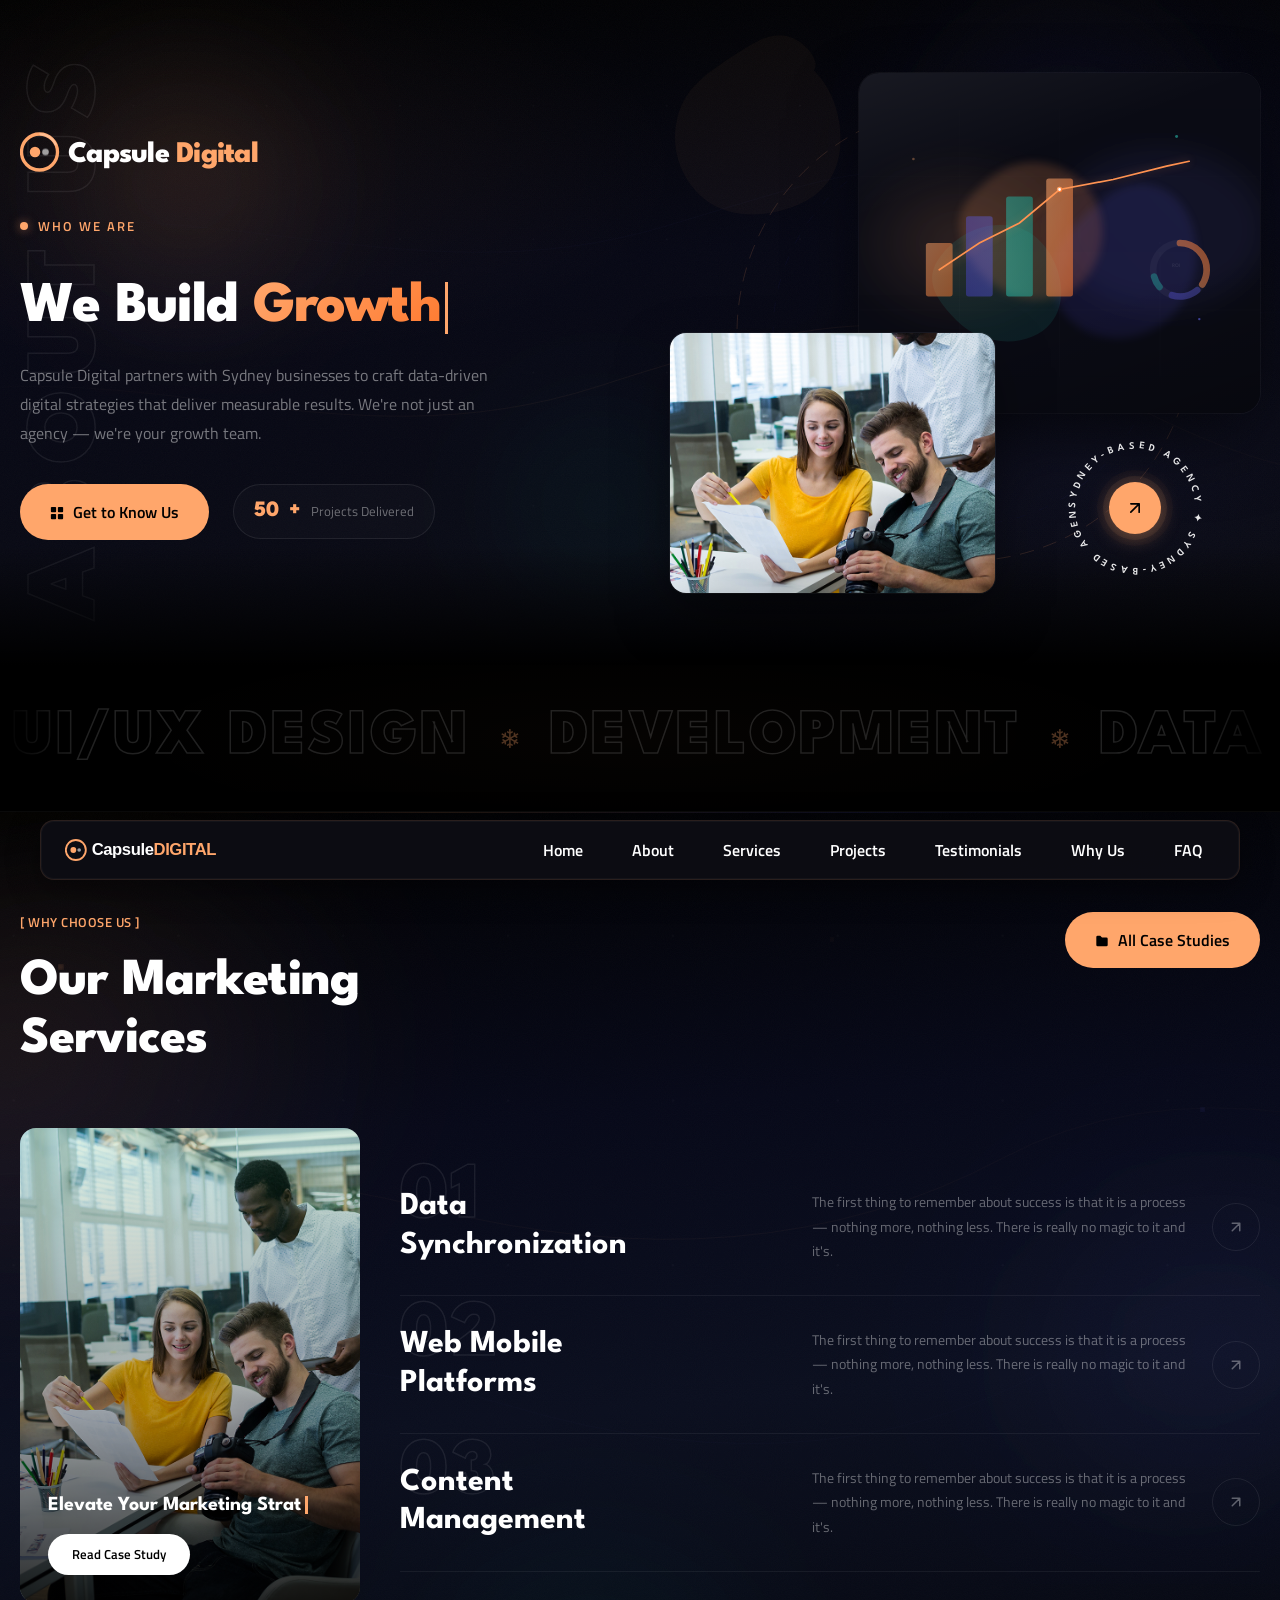
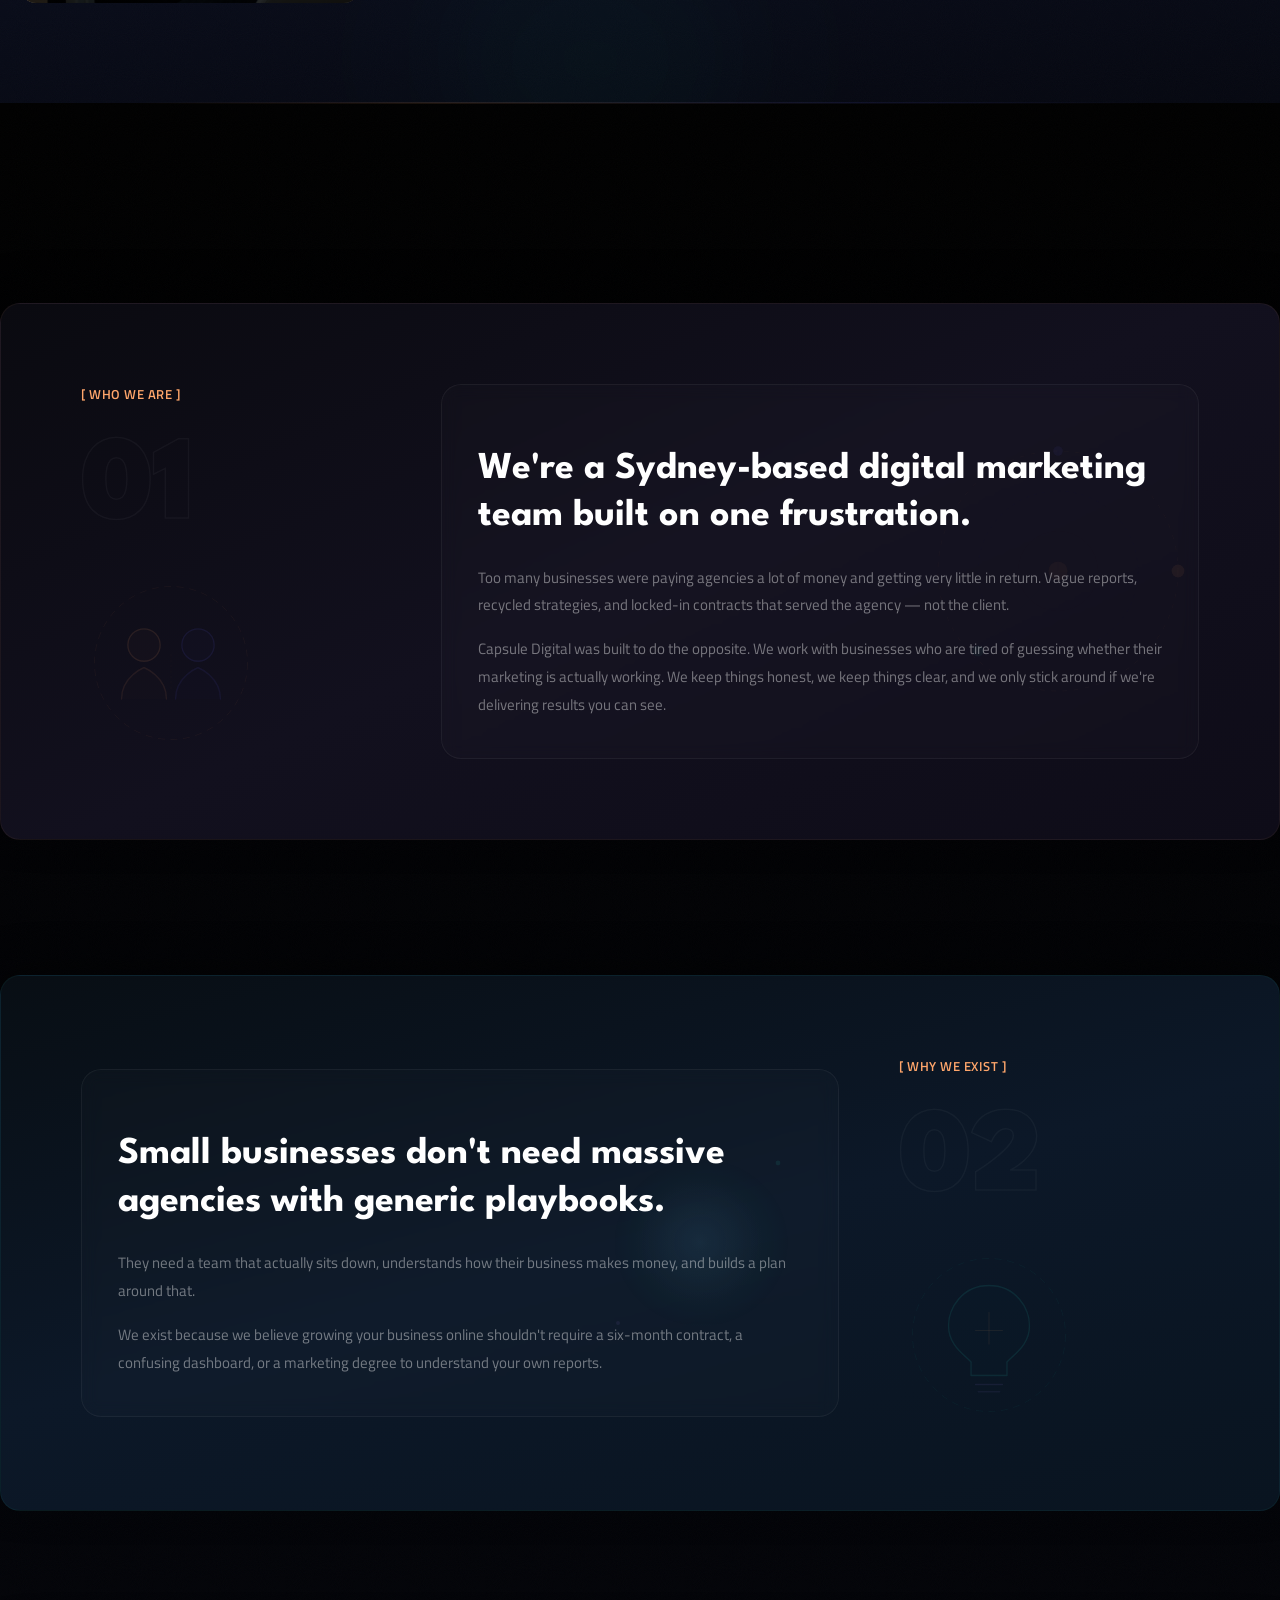
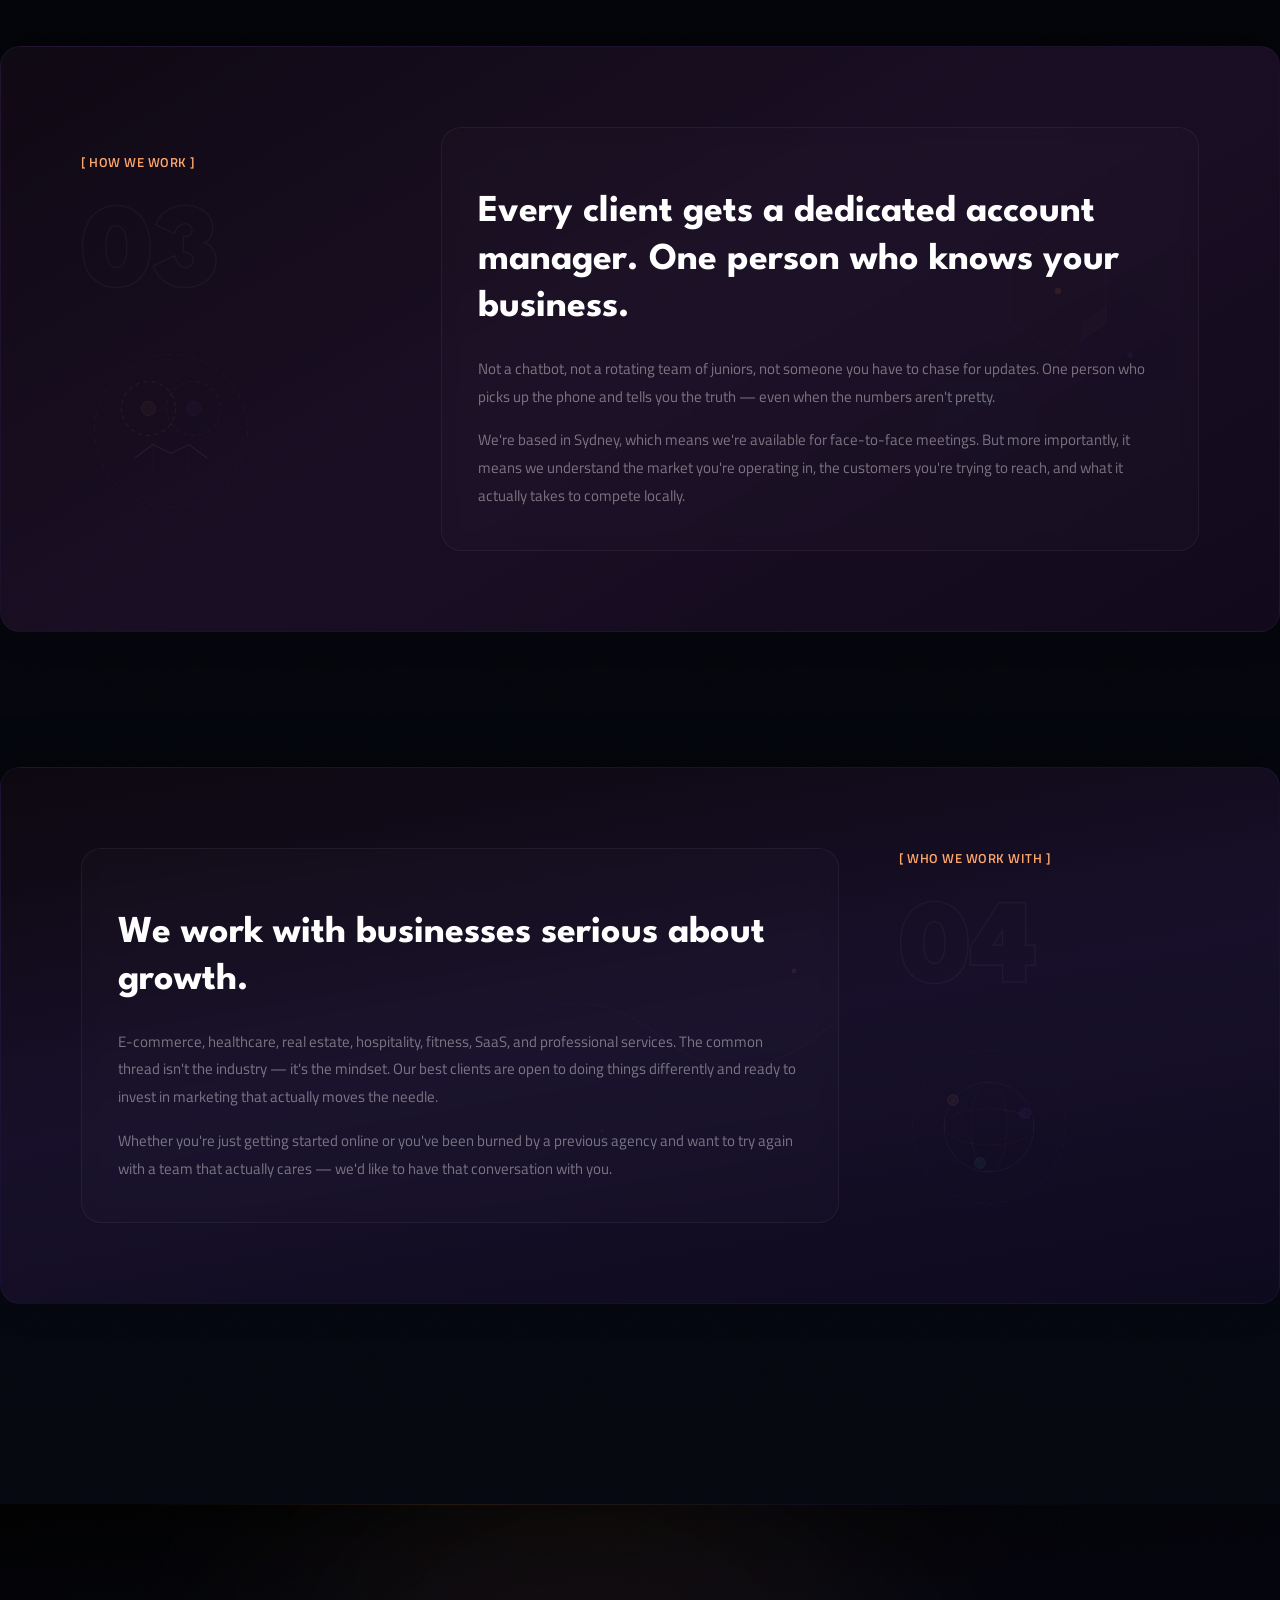
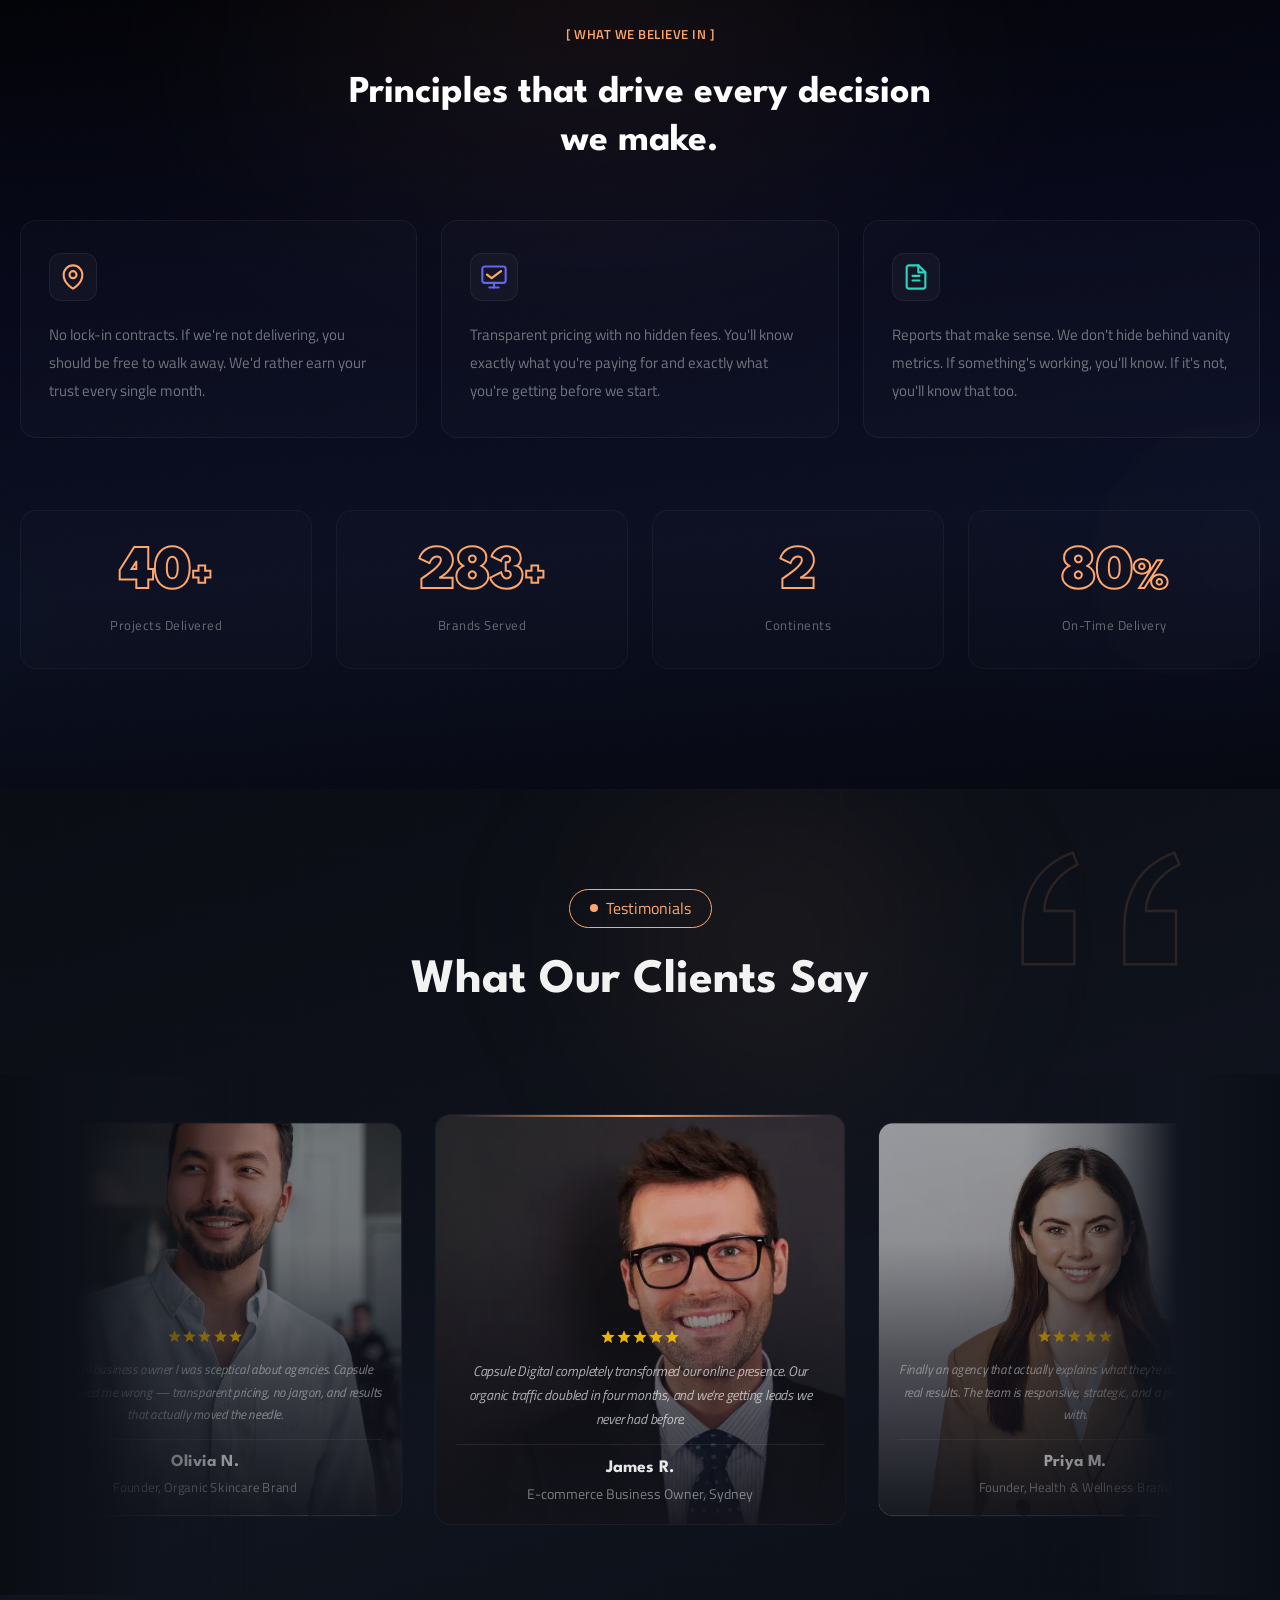
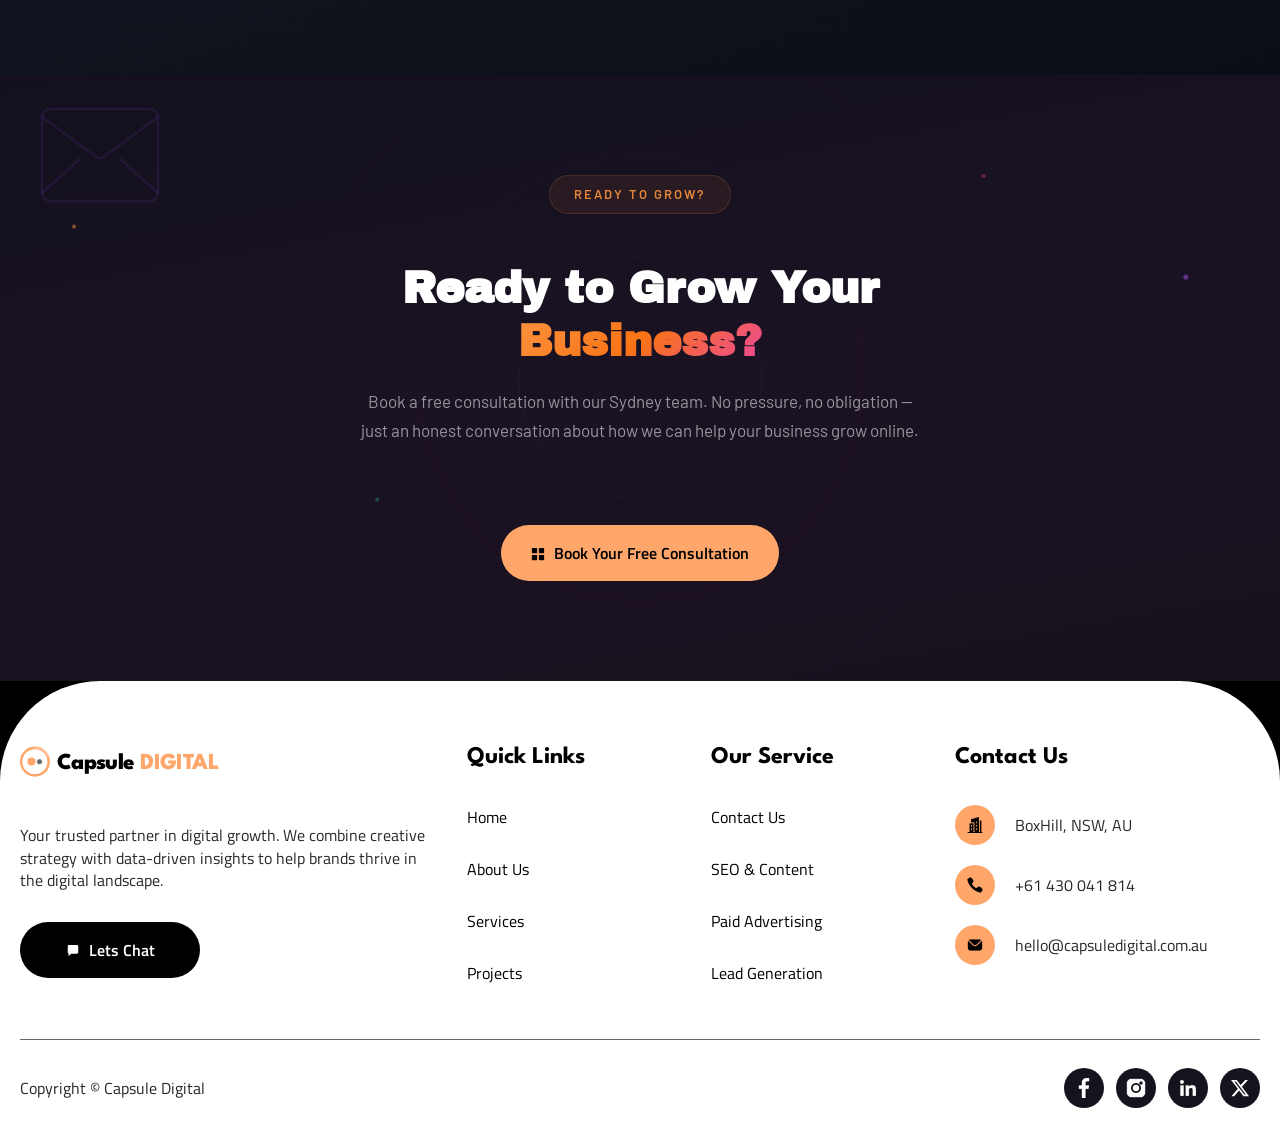
==== aboutus.html @ 7f7d36b1 "Add About Us, How It Works pages with styles, images, and content New pages for the Capsule Digital " ====
<!doctype html>
<html
  data-wf-page="67bad91522bc0ef5852a912e"
  data-wf-site="67bad91522bc0ef5852a9133"
  lang="en"
>
  <head>
    <meta charset="utf-8" />
    <title>
      About Us | Capsule Digital — Sydney's Digital Marketing Agency
    </title>
    <meta
      name="description"
      content="Learn about Capsule Digital — a Sydney-based digital marketing agency helping businesses grow through data-driven strategies, SEO, and creative campaigns."
    />
    <meta
      name="keywords"
      content="digital marketing agency Sydney, SEO services, social media marketing, about us"
    />
    <meta content="width=device-width, initial-scale=1" name="viewport" />
    <meta property="og:title" content="About Us | Capsule Digital" />
    <meta
      property="og:description"
      content="Capsule Digital is a Sydney-based digital marketing agency offering SEO, social media marketing, Google Ads, content creation & business growth consulting."
    />
    <meta
      property="og:url"
      content="https://capsuleweb.vercel.app/aboutus.html"
    />
    <meta property="og:site_name" content="Capsule Digital" />
    <meta property="og:type" content="website" />
    <meta
      property="og:image"
      content="https://capsuleweb.vercel.app/assets/img/og-image.png"
    />
    <link href="assets/css/webflow.min.css" rel="stylesheet" type="text/css" />
    <link href="https://fonts.googleapis.com" rel="preconnect" />
    <link
      href="https://fonts.gstatic.com"
      rel="preconnect"
      crossorigin="anonymous"
    />
    <script src="assets/js/webfont.js" type="text/javascript"></script>
    <script type="text/javascript">
      WebFont.load({
        google: {
          families: [
            "Material Icons:regular",
            "Barlow:300,regular,500,600,700,800,900",
            "Titillium Web:300,regular,600,700,900",
            "League Spartan:200,300,regular,500,600,700,800,900",
            "Archivo Black:regular",
          ],
        },
      });
    </script>
    <script type="text/javascript">
      !(function (o, c) {
        var n = c.documentElement,
          t = " w-mod-";
        ((n.className += t + "js"),
          "ontouchstart" in o || (o.DocumentTouch && c instanceof DocumentTouch)
            ? (n.className += t + "touch")
            : void 0);
      })(window, document);
    </script>
    <link
      href="assets/img/favicon.svg"
      rel="shortcut icon"
      type="image/x-icon"
    />
    <link rel="stylesheet" href="assets/css/swiper-bundle.min.css" />
    <link rel="stylesheet" href="assets/css/fancybox.css" />
    <link rel="stylesheet" href="assets/css/style.css" />
    <link rel="stylesheet" href="assets/css/about-style.css" />
  </head>

  <body class="main-body">
    <!-- ========== PAGE PRELOADER ========== -->
    <div id="page-preloader">
      <div class="preloader-inner">
        <svg
          class="preloader-logo"
          viewBox="0 0 158 36"
          fill="none"
          xmlns="http://www.w3.org/2000/svg"
        >
          <defs>
            <linearGradient id="pl-grad" x1="1" y1="6" x2="25" y2="30">
              <stop offset="0%" stop-color="#ffa66b" />
              <stop offset="100%" stop-color="#ff7a30" />
            </linearGradient>
          </defs>
          <rect
            class="pl-capsule"
            x="1"
            y="6"
            width="24"
            height="24"
            rx="12"
            fill="none"
            stroke="url(#pl-grad)"
            stroke-width="2.2"
          />
          <rect
            class="pl-orbit"
            x="1"
            y="6"
            width="24"
            height="24"
            rx="12"
            fill="none"
            stroke="white"
            stroke-width="1.5"
          />
          <circle
            class="pl-dot pl-dot1"
            cx="10"
            cy="18"
            r="3.5"
            fill="#ffa66b"
          />
          <circle class="pl-dot pl-dot2" cx="17" cy="18" r="2.2" fill="white" />
          <text
            class="pl-text-stroke"
            x="32"
            y="24.5"
            font-family="'League Spartan','Arial Black',sans-serif"
            font-weight="800"
            font-size="20"
            letter-spacing="-0.5"
            fill="none"
            stroke-width="0.6"
          >
            <tspan stroke="rgba(255,255,255,0.5)">Capsule</tspan>
            <tspan stroke="rgba(255,166,107,0.5)">Digital</tspan>
          </text>
          <text
            class="pl-text-fill"
            x="32"
            y="24.5"
            font-family="'League Spartan','Arial Black',sans-serif"
            font-weight="800"
            font-size="20"
            letter-spacing="-0.5"
          >
            <tspan fill="white">Capsule</tspan>
            <tspan fill="#ffa66b">Digital</tspan>
          </text>
        </svg>
      </div>
    </div>

    <!-- ═══ ABOUT HERO CUSTOM CURSOR ═══ -->
    <div id="ah-cursor" class="ah-cursor">
      <div class="ah-cursor-ring"></div>
      <div class="ah-cursor-dot"></div>
      <div class="ah-cursor-glow"></div>
    </div>

    <div class="site-wrapper">
      <!-- ========== ABOUT HERO SECTION ========== -->
      <section class="ah-hero">
        <!-- Animated SVG Background -->
        <svg
          class="ah-bg-svg"
          viewBox="0 0 1920 1080"
          preserveAspectRatio="xMidYMid slice"
          xmlns="http://www.w3.org/2000/svg"
          aria-hidden="true"
        >
          <defs>
            <radialGradient id="ah-orb1" cx="50%" cy="50%" r="50%">
              <stop offset="0%" stop-color="#ffa66b" stop-opacity="0.12" />
              <stop offset="100%" stop-color="#ffa66b" stop-opacity="0" />
            </radialGradient>
            <radialGradient id="ah-orb2" cx="50%" cy="50%" r="50%">
              <stop offset="0%" stop-color="#6366f1" stop-opacity="0.08" />
              <stop offset="100%" stop-color="#6366f1" stop-opacity="0" />
            </radialGradient>
            <radialGradient id="ah-orb3" cx="50%" cy="50%" r="50%">
              <stop offset="0%" stop-color="#2dd4bf" stop-opacity="0.06" />
              <stop offset="100%" stop-color="#2dd4bf" stop-opacity="0" />
            </radialGradient>
            <linearGradient id="ah-wave-g1" x1="0%" y1="0%" x2="100%" y2="0%">
              <stop offset="0%" stop-color="#ffa66b" stop-opacity="0" />
              <stop offset="50%" stop-color="#ffa66b" stop-opacity="0.06" />
              <stop offset="100%" stop-color="#ffa66b" stop-opacity="0" />
            </linearGradient>
            <linearGradient id="ah-wave-g2" x1="0%" y1="0%" x2="100%" y2="0%">
              <stop offset="0%" stop-color="#6366f1" stop-opacity="0" />
              <stop offset="50%" stop-color="#6366f1" stop-opacity="0.04" />
              <stop offset="100%" stop-color="#6366f1" stop-opacity="0" />
            </linearGradient>
            <filter id="ah-blur">
              <feGaussianBlur in="SourceGraphic" stdDeviation="80" />
            </filter>
          </defs>
          <!-- Floating orbs -->
          <circle
            class="ah-orb ah-orb--1"
            cx="280"
            cy="320"
            r="260"
            fill="url(#ah-orb1)"
            filter="url(#ah-blur)"
          />
          <circle
            class="ah-orb ah-orb--2"
            cx="1600"
            cy="250"
            r="300"
            fill="url(#ah-orb2)"
            filter="url(#ah-blur)"
          />
          <circle
            class="ah-orb ah-orb--3"
            cx="900"
            cy="800"
            r="220"
            fill="url(#ah-orb3)"
            filter="url(#ah-blur)"
          />
          <!-- Flowing waves -->
          <path
            class="ah-wave ah-wave--1"
            d="M-200 650 C200 550,500 750,900 620 S1400 500,1700 650 S2100 780,2400 600"
            fill="none"
            stroke="url(#ah-wave-g1)"
            stroke-width="1.5"
          />
          <path
            class="ah-wave ah-wave--2"
            d="M-200 400 C300 300,600 500,1000 380 S1300 280,1600 420 S1900 530,2400 380"
            fill="none"
            stroke="url(#ah-wave-g2)"
            stroke-width="1"
          />
          <!-- Grid dots -->
          <g class="ah-grid-dots" opacity="0.025">
            <circle cx="200" cy="200" r="1.5" fill="#fff" />
            <circle cx="400" cy="200" r="1.5" fill="#fff" />
            <circle cx="600" cy="200" r="1.5" fill="#fff" />
            <circle cx="800" cy="200" r="1.5" fill="#fff" />
            <circle cx="1000" cy="200" r="1.5" fill="#fff" />
            <circle cx="1200" cy="200" r="1.5" fill="#fff" />
            <circle cx="1400" cy="200" r="1.5" fill="#fff" />
            <circle cx="1600" cy="200" r="1.5" fill="#fff" />
            <circle cx="200" cy="400" r="1.5" fill="#fff" />
            <circle cx="400" cy="400" r="1.5" fill="#fff" />
            <circle cx="600" cy="400" r="1.5" fill="#fff" />
            <circle cx="800" cy="400" r="1.5" fill="#fff" />
            <circle cx="1000" cy="400" r="1.5" fill="#fff" />
            <circle cx="1200" cy="400" r="1.5" fill="#fff" />
            <circle cx="1400" cy="400" r="1.5" fill="#fff" />
            <circle cx="1600" cy="400" r="1.5" fill="#fff" />
            <circle cx="200" cy="600" r="1.5" fill="#fff" />
            <circle cx="400" cy="600" r="1.5" fill="#fff" />
            <circle cx="600" cy="600" r="1.5" fill="#fff" />
            <circle cx="800" cy="600" r="1.5" fill="#fff" />
            <circle cx="1000" cy="600" r="1.5" fill="#fff" />
            <circle cx="1200" cy="600" r="1.5" fill="#fff" />
            <circle cx="1400" cy="600" r="1.5" fill="#fff" />
            <circle cx="1600" cy="600" r="1.5" fill="#fff" />
            <circle cx="200" cy="800" r="1.5" fill="#fff" />
            <circle cx="400" cy="800" r="1.5" fill="#fff" />
            <circle cx="600" cy="800" r="1.5" fill="#fff" />
            <circle cx="800" cy="800" r="1.5" fill="#fff" />
            <circle cx="1000" cy="800" r="1.5" fill="#fff" />
            <circle cx="1200" cy="800" r="1.5" fill="#fff" />
            <circle cx="1400" cy="800" r="1.5" fill="#fff" />
            <circle cx="1600" cy="800" r="1.5" fill="#fff" />
          </g>
          <!-- Particle sparkles -->
          <circle
            class="ah-spark ah-spark--1"
            cx="350"
            cy="180"
            r="2"
            fill="#ffa66b"
            opacity="0"
          />
          <circle
            class="ah-spark ah-spark--2"
            cx="1550"
            cy="350"
            r="1.8"
            fill="#6366f1"
            opacity="0"
          />
          <circle
            class="ah-spark ah-spark--3"
            cx="750"
            cy="750"
            r="2.2"
            fill="#2dd4bf"
            opacity="0"
          />
          <circle
            class="ah-spark ah-spark--4"
            cx="1200"
            cy="150"
            r="1.5"
            fill="#ffa66b"
            opacity="0"
          />
          <circle
            class="ah-spark ah-spark--5"
            cx="480"
            cy="550"
            r="2"
            fill="#a78bfa"
            opacity="0"
          />
        </svg>

        <!-- Noise texture overlay -->
        <div class="ah-noise" aria-hidden="true"></div>

        <!-- Vertical stroke title -->
        <div class="ah-vertical-title" aria-hidden="true">About Us</div>

        <div class="container ah-container">
          <div class="ah-grid">
            <!-- Left: Content -->
            <div class="ah-content">
              <!-- Hero Logo Draw Animation -->
              <div class="inner-logo">
                <svg
                  viewBox="0 0 200 36"
                  fill="none"
                  xmlns="http://www.w3.org/2000/svg"
                >
                  <defs>
                    <linearGradient id="hl-grad" x1="1" y1="6" x2="25" y2="30">
                      <stop offset="0%" stop-color="#ffa66b" />
                      <stop offset="100%" stop-color="#ff7a30" />
                    </linearGradient>
                  </defs>
                  <!-- Icon: Capsule outline (stroke draw) -->
                  <rect
                    class="hl-capsule"
                    x="1"
                    y="6"
                    width="24"
                    height="24"
                    rx="12"
                    fill="none"
                    stroke="url(#hl-grad)"
                    stroke-width="2.2"
                  />
                  <!-- Icon: Orbiting shine (continuous loop) -->
                  <rect
                    class="hl-orbit"
                    x="1"
                    y="6"
                    width="24"
                    height="24"
                    rx="12"
                    fill="none"
                    stroke="white"
                    stroke-width="1.5"
                  />
                  <!-- Icon: Inner dots -->
                  <circle
                    class="hl-dot hl-dot1"
                    cx="10"
                    cy="18"
                    r="3.5"
                    fill="#ffa66b"
                  />
                  <circle
                    class="hl-dot hl-dot2"
                    cx="17"
                    cy="18"
                    r="2.2"
                    fill="white"
                  />
                  <!-- Text: Stroke draw layer -->
                  <text
                    class="hl-text-stroke"
                    x="32"
                    y="24.5"
                    font-family="'League Spartan', 'Arial Black', sans-serif"
                    font-weight="800"
                    font-size="20"
                    letter-spacing="-0.5"
                    fill="none"
                    stroke-width="0.6"
                  >
                    <tspan stroke="rgba(255,255,255,0.5)">Capsule</tspan>
                    <tspan stroke="rgba(255,166,107,0.5)">Digital</tspan>
                  </text>
                  <!-- Text: Fill layer (appears after stroke draws) -->
                  <text
                    class="hl-text-fill"
                    x="32"
                    y="24.5"
                    font-family="'League Spartan', 'Arial Black', sans-serif"
                    font-weight="800"
                    font-size="20"
                    letter-spacing="-0.5"
                  >
                    <tspan fill="white">Capsule</tspan>
                    <tspan fill="#ffa66b">Digital</tspan>
                  </text>
                </svg>
              </div>
              <!-- Label -->
              <div class="ah-label" data-w-id="ah-label">
                <div class="ah-label-dot"></div>
                <span>Who We Are</span>
              </div>
              <!-- Headline -->
              <h1
                class="ah-headline"
                data-w-id="ah-headline"
                id="ah-typewriter"
              ></h1>
              <!-- Description -->
              <p class="ah-desc" data-w-id="ah-desc">
                Capsule Digital partners with Sydney businesses to craft
                data-driven digital strategies that deliver measurable results.
                We're not just an agency — we're your growth team.
              </p>
              <!-- CTA -->
              <div class="ah-cta-row" data-w-id="ah-cta">
                <a
                  href="https://calendly.com/capsuledigitalau"
                  class="primary-button w-inline-block heroBtn"
                >
                  <div class="button-text-wrapper-26px">
                    <div class="default-text">
                      <svg
                        class="btn-icon"
                        viewBox="0 0 16 16"
                        fill="currentColor"
                      >
                        <rect x="1" y="1" width="6" height="6" rx="1" />
                        <rect x="9" y="1" width="6" height="6" rx="1" />
                        <rect x="1" y="9" width="6" height="6" rx="1" />
                        <rect x="9" y="9" width="6" height="6" rx="1" />
                      </svg>
                      Get to Know Us
                    </div>
                    <div class="default-text">
                      <svg
                        class="btn-icon"
                        viewBox="0 0 16 16"
                        fill="currentColor"
                      >
                        <rect x="1" y="1" width="6" height="6" rx="1" />
                        <rect x="9" y="1" width="6" height="6" rx="1" />
                        <rect x="1" y="9" width="6" height="6" rx="1" />
                        <rect x="9" y="9" width="6" height="6" rx="1" />
                      </svg>
                      Get to Know Us
                    </div>
                  </div>
                  <div class="hover-color"></div>
                  <div class="circle-position">
                    <div class="_15px-circle"></div>
                  </div>
                  <div class="circle-position">
                    <div class="_15px-circle"></div>
                  </div>
                </a>
                <!-- Stats pill -->
                <div class="ah-stat-pill" data-w-id="ah-pill">
                  <span class="ah-stat-num counter-num" data-target="50">0</span
                  ><span class="ah-stat-num">+</span>
                  <span class="ah-stat-text">Projects Delivered</span>
                </div>
              </div>
            </div>

            <!-- Right: Image Composition -->
            <div class="ah-images" data-w-id="ah-images">
              <!-- SVG decorative ring -->
              <svg
                class="ah-deco-ring"
                viewBox="0 0 400 400"
                fill="none"
                xmlns="http://www.w3.org/2000/svg"
                aria-hidden="true"
              >
                <circle
                  class="ah-ring-stroke"
                  cx="200"
                  cy="200"
                  r="190"
                  stroke="#ffa66b"
                  stroke-width="0.8"
                  stroke-dasharray="12 8"
                  opacity="0.15"
                />
                <circle
                  class="ah-ring-stroke-2"
                  cx="200"
                  cy="200"
                  r="160"
                  stroke="#6366f1"
                  stroke-width="0.5"
                  stroke-dasharray="8 12"
                  opacity="0.08"
                />
              </svg>
              <!-- Primary image (large, front) -->
              <div class="ah-img-primary">
                <svg
                  class="ah-anim-svg"
                  viewBox="0 0 600 400"
                  xmlns="http://www.w3.org/2000/svg"
                  aria-label="Capsule Digital — animated visual"
                >
                  <defs>
                    <linearGradient
                      id="ah-ag1"
                      x1="0%"
                      y1="0%"
                      x2="100%"
                      y2="100%"
                    >
                      <stop offset="0%" stop-color="#ffa66b" />
                      <stop offset="100%" stop-color="#ff7a30" />
                    </linearGradient>
                    <linearGradient
                      id="ah-ag2"
                      x1="100%"
                      y1="0%"
                      x2="0%"
                      y2="100%"
                    >
                      <stop offset="0%" stop-color="#6366f1" />
                      <stop offset="100%" stop-color="#4f46e5" />
                    </linearGradient>
                    <linearGradient
                      id="ah-ag3"
                      x1="0%"
                      y1="100%"
                      x2="100%"
                      y2="0%"
                    >
                      <stop offset="0%" stop-color="#2dd4bf" />
                      <stop offset="100%" stop-color="#14b8a6" />
                    </linearGradient>
                    <linearGradient
                      id="ah-ag4"
                      x1="50%"
                      y1="0%"
                      x2="50%"
                      y2="100%"
                    >
                      <stop offset="0%" stop-color="#a78bfa" />
                      <stop offset="100%" stop-color="#7c3aed" />
                    </linearGradient>
                    <radialGradient id="ah-rg1" cx="50%" cy="50%" r="50%">
                      <stop
                        offset="0%"
                        stop-color="#ffa66b"
                        stop-opacity="0.15"
                      />
                      <stop
                        offset="100%"
                        stop-color="#ffa66b"
                        stop-opacity="0"
                      />
                    </radialGradient>
                    <filter id="ah-svg-blur">
                      <feGaussianBlur in="SourceGraphic" stdDeviation="20" />
                    </filter>
                    <filter id="ah-svg-blur-sm">
                      <feGaussianBlur in="SourceGraphic" stdDeviation="6" />
                    </filter>
                  </defs>
                  <!-- Dark background -->
                  <rect width="600" height="400" fill="#0a0b14" rx="4" />
                  <!-- Ambient glow blobs -->
                  <ellipse
                    class="ah-anim-glow1"
                    cx="150"
                    cy="200"
                    rx="180"
                    ry="140"
                    fill="url(#ah-rg1)"
                    filter="url(#ah-svg-blur)"
                  />
                  <ellipse
                    class="ah-anim-glow2"
                    cx="450"
                    cy="180"
                    rx="160"
                    ry="120"
                    fill="rgba(99,102,241,0.08)"
                    filter="url(#ah-svg-blur)"
                  />
                  <!-- Morphing blob 1 — orange -->
                  <path
                    class="ah-anim-blob1"
                    fill="url(#ah-ag1)"
                    opacity="0.18"
                    filter="url(#ah-svg-blur-sm)"
                  >
                    <animate
                      attributeName="d"
                      dur="10s"
                      repeatCount="indefinite"
                      values="
                      M180,120 C220,80 300,60 340,110 C380,160 370,240 320,270 C270,300 200,280 170,230 C140,180 140,160 180,120Z;
                      M200,100 C250,60 320,80 350,130 C380,180 360,260 300,280 C240,300 180,260 160,210 C140,160 150,140 200,100Z;
                      M190,130 C230,90 310,70 350,120 C390,170 380,250 330,280 C280,310 210,290 175,240 C140,190 150,170 190,130Z;
                      M180,120 C220,80 300,60 340,110 C380,160 370,240 320,270 C270,300 200,280 170,230 C140,180 140,160 180,120Z
                    "
                    />
                  </path>
                  <!-- Morphing blob 2 — indigo -->
                  <path
                    class="ah-anim-blob2"
                    fill="url(#ah-ag2)"
                    opacity="0.12"
                    filter="url(#ah-svg-blur-sm)"
                  >
                    <animate
                      attributeName="d"
                      dur="12s"
                      repeatCount="indefinite"
                      values="
                      M350,150 C400,100 470,120 490,180 C510,240 480,310 430,330 C380,350 320,320 300,270 C280,220 300,200 350,150Z;
                      M370,130 C420,90 480,110 500,170 C520,230 500,300 440,330 C380,360 310,340 290,280 C270,220 320,170 370,130Z;
                      M360,160 C410,110 475,130 495,190 C515,250 490,320 435,340 C380,360 325,330 305,275 C285,220 310,210 360,160Z;
                      M350,150 C400,100 470,120 490,180 C510,240 480,310 430,330 C380,350 320,320 300,270 C280,220 300,200 350,150Z
                    "
                    />
                  </path>
                  <!-- Morphing blob 3 — teal -->
                  <path class="ah-anim-blob3" fill="url(#ah-ag3)" opacity="0.1">
                    <animate
                      attributeName="d"
                      dur="14s"
                      repeatCount="indefinite"
                      values="
                      M120,220 C160,180 220,170 260,200 C300,230 310,290 280,320 C250,350 180,350 140,310 C100,270 80,260 120,220Z;
                      M140,200 C180,160 240,160 270,190 C300,220 320,280 290,320 C260,360 190,360 150,320 C110,280 100,240 140,200Z;
                      M130,230 C170,190 230,175 265,205 C300,235 315,295 285,325 C255,355 185,355 145,315 C105,275 90,270 130,230Z;
                      M120,220 C160,180 220,170 260,200 C300,230 310,290 280,320 C250,350 180,350 140,310 C100,270 80,260 120,220Z
                    "
                    />
                  </path>
                  <!-- Grid lines -->
                  <g opacity="0.035" stroke="#fff" stroke-width="0.5">
                    <line x1="0" y1="100" x2="600" y2="100" />
                    <line x1="0" y1="200" x2="600" y2="200" />
                    <line x1="0" y1="300" x2="600" y2="300" />
                    <line x1="150" y1="0" x2="150" y2="400" />
                    <line x1="300" y1="0" x2="300" y2="400" />
                    <line x1="450" y1="0" x2="450" y2="400" />
                  </g>
                  <!-- Rising bar chart -->
                  <g class="ah-anim-bars">
                    <rect
                      class="ah-anim-bar"
                      x="100"
                      y="280"
                      width="40"
                      height="0"
                      rx="4"
                      fill="url(#ah-ag1)"
                      opacity="0.5"
                    >
                      <animate
                        attributeName="height"
                        dur="2.5s"
                        begin="0.2s"
                        fill="freeze"
                        values="0;80"
                        calcMode="spline"
                        keySplines="0.4 0 0.2 1"
                      />
                      <animate
                        attributeName="y"
                        dur="2.5s"
                        begin="0.2s"
                        fill="freeze"
                        values="280;200"
                        calcMode="spline"
                        keySplines="0.4 0 0.2 1"
                      />
                    </rect>
                    <rect
                      class="ah-anim-bar"
                      x="160"
                      y="280"
                      width="40"
                      height="0"
                      rx="4"
                      fill="url(#ah-ag2)"
                      opacity="0.4"
                    >
                      <animate
                        attributeName="height"
                        dur="2.5s"
                        begin="0.5s"
                        fill="freeze"
                        values="0;120"
                        calcMode="spline"
                        keySplines="0.4 0 0.2 1"
                      />
                      <animate
                        attributeName="y"
                        dur="2.5s"
                        begin="0.5s"
                        fill="freeze"
                        values="280;160"
                        calcMode="spline"
                        keySplines="0.4 0 0.2 1"
                      />
                    </rect>
                    <rect
                      class="ah-anim-bar"
                      x="220"
                      y="280"
                      width="40"
                      height="0"
                      rx="4"
                      fill="url(#ah-ag3)"
                      opacity="0.45"
                    >
                      <animate
                        attributeName="height"
                        dur="2.5s"
                        begin="0.8s"
                        fill="freeze"
                        values="0;150"
                        calcMode="spline"
                        keySplines="0.4 0 0.2 1"
                      />
                      <animate
                        attributeName="y"
                        dur="2.5s"
                        begin="0.8s"
                        fill="freeze"
                        values="280;130"
                        calcMode="spline"
                        keySplines="0.4 0 0.2 1"
                      />
                    </rect>
                    <rect
                      class="ah-anim-bar"
                      x="280"
                      y="280"
                      width="40"
                      height="0"
                      rx="4"
                      fill="url(#ah-ag1)"
                      opacity="0.55"
                    >
                      <animate
                        attributeName="height"
                        dur="2.5s"
                        begin="1.1s"
                        fill="freeze"
                        values="0;180"
                        calcMode="spline"
                        keySplines="0.4 0 0.2 1"
                      />
                      <animate
                        attributeName="y"
                        dur="2.5s"
                        begin="1.1s"
                        fill="freeze"
                        values="280;100"
                        calcMode="spline"
                        keySplines="0.4 0 0.2 1"
                      />
                    </rect>
                  </g>
                  <!-- Trend line -->
                  <polyline
                    class="ah-anim-trend"
                    points="120,240 180,200 240,170 300,120 380,105 460,85 530,70"
                    fill="none"
                    stroke="url(#ah-ag1)"
                    stroke-width="2.5"
                    stroke-linecap="round"
                    stroke-dasharray="500"
                    stroke-dashoffset="500"
                  >
                    <animate
                      attributeName="stroke-dashoffset"
                      dur="3s"
                      begin="1.5s"
                      fill="freeze"
                      values="500;0"
                      calcMode="spline"
                      keySplines="0.4 0 0.2 1"
                    />
                  </polyline>
                  <!-- Trend line glow -->
                  <polyline
                    points="120,240 180,200 240,170 300,120 380,105 460,85 530,70"
                    fill="none"
                    stroke="url(#ah-ag1)"
                    stroke-width="6"
                    stroke-linecap="round"
                    opacity="0.15"
                    filter="url(#ah-svg-blur-sm)"
                    stroke-dasharray="500"
                    stroke-dashoffset="500"
                  >
                    <animate
                      attributeName="stroke-dashoffset"
                      dur="3s"
                      begin="1.5s"
                      fill="freeze"
                      values="500;0"
                      calcMode="spline"
                      keySplines="0.4 0 0.2 1"
                    />
                  </polyline>
                  <!-- Data nodes on trend -->
                  <g class="ah-anim-nodes">
                    <circle
                      cx="300"
                      cy="120"
                      r="0"
                      fill="#fff"
                      stroke="url(#ah-ag1)"
                      stroke-width="2"
                    >
                      <animate
                        attributeName="r"
                        dur="0.5s"
                        begin="3s"
                        fill="freeze"
                        values="0;5"
                        calcMode="spline"
                        keySplines="0.34 0.9 0.64 1"
                      />
                    </circle>
                    <circle
                      cx="460"
                      cy="85"
                      r="0"
                      fill="#fff"
                      stroke="url(#ah-ag2)"
                      stroke-width="2"
                    >
                      <animate
                        attributeName="r"
                        dur="0.5s"
                        begin="3.3s"
                        fill="freeze"
                        values="0;5"
                        calcMode="spline"
                        keySplines="0.34 0.9 0.64 1"
                      />
                    </circle>
                    <circle
                      cx="530"
                      cy="70"
                      r="0"
                      fill="#ffa66b"
                      stroke="#fff"
                      stroke-width="2"
                      filter="url(#ah-svg-blur-sm)"
                    >
                      <animate
                        attributeName="r"
                        dur="0.5s"
                        begin="3.5s"
                        fill="freeze"
                        values="0;7"
                        calcMode="spline"
                        keySplines="0.34 0.9 0.64 1"
                      />
                    </circle>
                  </g>
                  <!-- KPI text -->
                  <text
                    x="380"
                    y="160"
                    font-family="'League Spartan',sans-serif"
                    font-size="11"
                    fill="rgba(255,255,255,0.25)"
                    font-weight="600"
                    opacity="0"
                  >
                    <animate
                      attributeName="opacity"
                      dur="0.8s"
                      begin="3.5s"
                      fill="freeze"
                      values="0;1"
                    />
                    +147% Growth
                  </text>
                  <!-- Floating particles -->
                  <circle
                    class="ah-anim-particle"
                    cx="80"
                    cy="80"
                    r="2"
                    fill="#ffa66b"
                    opacity="0"
                  >
                    <animate
                      attributeName="opacity"
                      dur="4s"
                      repeatCount="indefinite"
                      values="0;0.6;0.8;0.4;0"
                    />
                    <animateTransform
                      attributeName="transform"
                      type="translate"
                      dur="6s"
                      repeatCount="indefinite"
                      values="0,0;10,-20;-5,5;0,0"
                    />
                  </circle>
                  <circle
                    class="ah-anim-particle"
                    cx="520"
                    cy="300"
                    r="1.8"
                    fill="#6366f1"
                    opacity="0"
                  >
                    <animate
                      attributeName="opacity"
                      dur="5s"
                      repeatCount="indefinite"
                      begin="1s"
                      values="0;0.5;0.7;0.3;0"
                    />
                    <animateTransform
                      attributeName="transform"
                      type="translate"
                      dur="7s"
                      repeatCount="indefinite"
                      begin="1s"
                      values="0,0;-12,15;8,-10;0,0"
                    />
                  </circle>
                  <circle
                    class="ah-anim-particle"
                    cx="480"
                    cy="50"
                    r="2.2"
                    fill="#2dd4bf"
                    opacity="0"
                  >
                    <animate
                      attributeName="opacity"
                      dur="4.5s"
                      repeatCount="indefinite"
                      begin="2s"
                      values="0;0.5;0.9;0.3;0"
                    />
                    <animateTransform
                      attributeName="transform"
                      type="translate"
                      dur="5.5s"
                      repeatCount="indefinite"
                      begin="2s"
                      values="0,0;-8,-15;12,8;0,0"
                    />
                  </circle>
                  <!-- Donut chart -->
                  <circle
                    cx="480"
                    cy="240"
                    r="40"
                    fill="none"
                    stroke="rgba(255,255,255,0.04)"
                    stroke-width="10"
                  />
                  <circle
                    class="ah-anim-donut1"
                    cx="480"
                    cy="240"
                    r="40"
                    fill="none"
                    stroke="url(#ah-ag1)"
                    stroke-width="10"
                    stroke-dasharray="0 251"
                    stroke-linecap="round"
                    opacity="0.5"
                    transform="rotate(-90 480 240)"
                  >
                    <animate
                      attributeName="stroke-dasharray"
                      dur="2s"
                      begin="2s"
                      fill="freeze"
                      values="0 251;100 151"
                      calcMode="spline"
                      keySplines="0.4 0 0.2 1"
                    />
                  </circle>
                  <circle
                    class="ah-anim-donut2"
                    cx="480"
                    cy="240"
                    r="40"
                    fill="none"
                    stroke="url(#ah-ag2)"
                    stroke-width="10"
                    stroke-dasharray="0 251"
                    stroke-linecap="round"
                    opacity="0.35"
                    transform="rotate(50 480 240)"
                  >
                    <animate
                      attributeName="stroke-dasharray"
                      dur="2s"
                      begin="2.3s"
                      fill="freeze"
                      values="0 251;60 191"
                      calcMode="spline"
                      keySplines="0.4 0 0.2 1"
                    />
                  </circle>
                  <circle
                    class="ah-anim-donut3"
                    cx="480"
                    cy="240"
                    r="40"
                    fill="none"
                    stroke="url(#ah-ag3)"
                    stroke-width="10"
                    stroke-dasharray="0 251"
                    stroke-linecap="round"
                    opacity="0.35"
                    transform="rotate(140 480 240)"
                  >
                    <animate
                      attributeName="stroke-dasharray"
                      dur="2s"
                      begin="2.5s"
                      fill="freeze"
                      values="0 251;40 211"
                      calcMode="spline"
                      keySplines="0.4 0 0.2 1"
                    />
                  </circle>
                  <text
                    x="468"
                    y="236"
                    font-family="'League Spartan',sans-serif"
                    font-size="8"
                    fill="rgba(255,255,255,0.3)"
                    font-weight="600"
                    opacity="0"
                  >
                    <animate
                      attributeName="opacity"
                      dur="0.6s"
                      begin="3s"
                      fill="freeze"
                      values="0;1"
                    />
                    ROI
                  </text>
                  <text
                    x="465"
                    y="250"
                    font-family="'League Spartan',sans-serif"
                    font-size="14"
                    fill="#ffa66b"
                    font-weight="700"
                    opacity="0"
                  >
                    <animate
                      attributeName="opacity"
                      dur="0.6s"
                      begin="3.2s"
                      fill="freeze"
                      values="0;0.7"
                    />
                    92%
                  </text>
                </svg>
                <div class="ah-img-shine"></div>
              </div>
              <!-- Secondary image (smaller, overlapping) -->
              <div class="ah-img-secondary">
                <img
                  src="assets/img/layout/hero/about-02.jpg"
                  alt="Capsule Digital — team collaboration"
                  loading="eager"
                />
                <div class="ah-img-shine"></div>
              </div>
              <!-- Rotating circular text button -->
              <div class="ah-circle-btn">
                <svg
                  class="ah-circle-text-svg"
                  viewBox="0 0 200 200"
                  xmlns="http://www.w3.org/2000/svg"
                >
                  <defs>
                    <path
                      id="ah-circle-path"
                      d="M100,100 m-70,0 a70,70 0 1,1 140,0 a70,70 0 1,1 -140,0"
                      fill="none"
                    />
                  </defs>
                  <text class="ah-circle-text">
                    <textPath href="#ah-circle-path" startOffset="0%">
                      Sydney-Based Agency ✦ Sydney-Based Agency ✦
                    </textPath>
                  </text>
                </svg>
                <div class="ah-circle-center">
                  <svg
                    class="ah-circle-arrow"
                    viewBox="0 0 24 24"
                    fill="none"
                    stroke="currentColor"
                    stroke-width="2"
                    stroke-linecap="round"
                    stroke-linejoin="round"
                  >
                    <path d="M7 17L17 7M17 7H7M17 7v10" />
                  </svg>
                </div>
              </div>
              <!-- SVG decorative blobs -->
              <svg
                class="ah-deco-blob"
                viewBox="0 0 200 200"
                xmlns="http://www.w3.org/2000/svg"
                aria-hidden="true"
              >
                <path
                  class="ah-blob-path"
                  d="M45,-52.1C56.8,-40.5,63.9,-24.5,66.3,-7.6C68.7,9.3,66.4,27.2,57.2,40.3C48,53.4,31.9,61.6,14.6,65.5C-2.7,69.4,-21.3,69,-36.5,61.3C-51.7,53.6,-63.6,38.6,-68.4,21.5C-73.2,4.4,-71,-14.8,-62.1,-29.4C-53.3,-44,-37.9,-54,-22.6,-64.1C-7.3,-74.2,7.8,-84.3,22.4,-80.8C37,-77.3,51.1,-60.2,45,-52.1Z"
                  transform="translate(100 100)"
                  fill="rgba(255,166,107,0.04)"
                />
              </svg>
            </div>
          </div>
        </div>

        <!-- Bottom gradient fade -->
        <div class="ah-bottom-fade"></div>
      </section>

      <!-- ========== MARQUEE SCROLL STRIP ========== -->
      <section class="ah-marquee-section">
        <div class="ah-marquee-track-wrap">
          <div class="ah-marquee-track">
            <div class="ah-marquee-set">
              <span class="ah-mq-item">UI/UX Design</span>
              <span class="ah-mq-star">&#10052;</span>
              <span class="ah-mq-item">Development</span>
              <span class="ah-mq-star">&#10052;</span>
              <span class="ah-mq-item">Data Analysis</span>
              <span class="ah-mq-star">&#10052;</span>
              <span class="ah-mq-item">Digital Marketing</span>
              <span class="ah-mq-star">&#10052;</span>
              <span class="ah-mq-item">Digital Agency</span>
              <span class="ah-mq-star">&#10052;</span>
              <span class="ah-mq-item">SEO</span>
              <span class="ah-mq-star">&#10052;</span>
              <span class="ah-mq-item">Content Strategy</span>
              <span class="ah-mq-star">&#10052;</span>
              <span class="ah-mq-item">Branding</span>
              <span class="ah-mq-star">&#10052;</span>
            </div>
            <div class="ah-marquee-set" aria-hidden="true">
              <span class="ah-mq-item">UI/UX Design</span>
              <span class="ah-mq-star">&#10052;</span>
              <span class="ah-mq-item">Development</span>
              <span class="ah-mq-star">&#10052;</span>
              <span class="ah-mq-item">Data Analysis</span>
              <span class="ah-mq-star">&#10052;</span>
              <span class="ah-mq-item">Digital Marketing</span>
              <span class="ah-mq-star">&#10052;</span>
              <span class="ah-mq-item">Digital Agency</span>
              <span class="ah-mq-star">&#10052;</span>
              <span class="ah-mq-item">SEO</span>
              <span class="ah-mq-star">&#10052;</span>
              <span class="ah-mq-item">Content Strategy</span>
              <span class="ah-mq-star">&#10052;</span>
              <span class="ah-mq-item">Branding</span>
              <span class="ah-mq-star">&#10052;</span>
            </div>
          </div>
        </div>
      </section>

      <!-- ========== WHY CHOOSE US / OUR MARKETING SERVICES ========== -->
      <section class="ah-wcu-section">
        <!-- Animated SVG gradient background -->
        <svg
          class="ah-wcu-bg"
          viewBox="0 0 1920 1080"
          preserveAspectRatio="xMidYMid slice"
          xmlns="http://www.w3.org/2000/svg"
          aria-hidden="true"
        >
          <defs>
            <radialGradient id="ah-wcu-rg1" cx="30%" cy="40%" r="60%">
              <stop offset="0%" stop-color="#ffa66b" stop-opacity="0.07">
                <animate
                  attributeName="stop-opacity"
                  dur="8s"
                  values="0.07;0.12;0.05;0.07"
                  repeatCount="indefinite"
                />
              </stop>
              <stop offset="100%" stop-color="#ffa66b" stop-opacity="0" />
            </radialGradient>
            <radialGradient id="ah-wcu-rg2" cx="75%" cy="60%" r="50%">
              <stop offset="0%" stop-color="#6366f1" stop-opacity="0.05">
                <animate
                  attributeName="stop-opacity"
                  dur="10s"
                  values="0.05;0.09;0.04;0.05"
                  repeatCount="indefinite"
                />
              </stop>
              <stop offset="100%" stop-color="#6366f1" stop-opacity="0" />
            </radialGradient>
            <radialGradient id="ah-wcu-rg3" cx="50%" cy="80%" r="45%">
              <stop offset="0%" stop-color="#2dd4bf" stop-opacity="0.04">
                <animate
                  attributeName="stop-opacity"
                  dur="12s"
                  values="0.04;0.07;0.03;0.04"
                  repeatCount="indefinite"
                />
              </stop>
              <stop offset="100%" stop-color="#2dd4bf" stop-opacity="0" />
            </radialGradient>
            <linearGradient id="ah-wcu-lg1" x1="0%" y1="0%" x2="100%" y2="0%">
              <stop offset="0%" stop-color="#ffa66b" stop-opacity="0" />
              <stop offset="50%" stop-color="#ffa66b" stop-opacity="0.04" />
              <stop offset="100%" stop-color="#ffa66b" stop-opacity="0" />
            </linearGradient>
            <linearGradient id="ah-wcu-lg2" x1="100%" y1="0%" x2="0%" y2="0%">
              <stop offset="0%" stop-color="#6366f1" stop-opacity="0" />
              <stop offset="50%" stop-color="#6366f1" stop-opacity="0.03" />
              <stop offset="100%" stop-color="#6366f1" stop-opacity="0" />
            </linearGradient>
            <filter id="ah-wcu-blur">
              <feGaussianBlur in="SourceGraphic" stdDeviation="90" />
            </filter>
            <filter id="ah-wcu-blur-sm">
              <feGaussianBlur in="SourceGraphic" stdDeviation="3" />
            </filter>
          </defs>
          <!-- Large ambient orbs -->
          <ellipse
            class="ah-wcu-orb1"
            cx="350"
            cy="350"
            rx="400"
            ry="300"
            fill="url(#ah-wcu-rg1)"
            filter="url(#ah-wcu-blur)"
          />
          <ellipse
            class="ah-wcu-orb2"
            cx="1500"
            cy="600"
            rx="350"
            ry="280"
            fill="url(#ah-wcu-rg2)"
            filter="url(#ah-wcu-blur)"
          />
          <ellipse
            class="ah-wcu-orb3"
            cx="900"
            cy="900"
            rx="300"
            ry="250"
            fill="url(#ah-wcu-rg3)"
            filter="url(#ah-wcu-blur)"
          />
          <!-- Flowing wave lines -->
          <path
            class="ah-wcu-wave1"
            d="M-200 500 Q300 380,700 480 T1400 420 T2200 520"
            fill="none"
            stroke="url(#ah-wcu-lg1)"
            stroke-width="1.2"
          />
          <path
            class="ah-wcu-wave2"
            d="M-200 700 Q400 600,800 720 T1500 650 T2200 740"
            fill="none"
            stroke="url(#ah-wcu-lg2)"
            stroke-width="0.8"
          />
          <!-- Subtle dot grid -->
          <g opacity="0.02">
            <circle cx="200" cy="150" r="1.5" fill="#fff" />
            <circle cx="400" cy="150" r="1.5" fill="#fff" />
            <circle cx="600" cy="150" r="1.5" fill="#fff" />
            <circle cx="800" cy="150" r="1.5" fill="#fff" />
            <circle cx="1000" cy="150" r="1.5" fill="#fff" />
            <circle cx="1200" cy="150" r="1.5" fill="#fff" />
            <circle cx="1400" cy="150" r="1.5" fill="#fff" />
            <circle cx="1600" cy="150" r="1.5" fill="#fff" />
            <circle cx="200" cy="350" r="1.5" fill="#fff" />
            <circle cx="400" cy="350" r="1.5" fill="#fff" />
            <circle cx="600" cy="350" r="1.5" fill="#fff" />
            <circle cx="800" cy="350" r="1.5" fill="#fff" />
            <circle cx="1000" cy="350" r="1.5" fill="#fff" />
            <circle cx="1200" cy="350" r="1.5" fill="#fff" />
            <circle cx="1400" cy="350" r="1.5" fill="#fff" />
            <circle cx="1600" cy="350" r="1.5" fill="#fff" />
            <circle cx="200" cy="550" r="1.5" fill="#fff" />
            <circle cx="400" cy="550" r="1.5" fill="#fff" />
            <circle cx="600" cy="550" r="1.5" fill="#fff" />
            <circle cx="800" cy="550" r="1.5" fill="#fff" />
            <circle cx="1000" cy="550" r="1.5" fill="#fff" />
            <circle cx="1200" cy="550" r="1.5" fill="#fff" />
            <circle cx="1400" cy="550" r="1.5" fill="#fff" />
            <circle cx="1600" cy="550" r="1.5" fill="#fff" />
          </g>
          <!-- Floating sparkle particles -->
          <circle
            filter="url(#ah-wcu-blur-sm)"
            cx="250"
            cy="200"
            r="2.5"
            fill="#ffa66b"
            opacity="0"
          >
            <animate
              attributeName="opacity"
              dur="5s"
              values="0;0.5;0.7;0.3;0"
              repeatCount="indefinite"
            />
            <animateTransform
              attributeName="transform"
              type="translate"
              dur="7s"
              values="0,0;15,-25;-8,12;0,0"
              repeatCount="indefinite"
            />
          </circle>
          <circle
            filter="url(#ah-wcu-blur-sm)"
            cx="1650"
            cy="350"
            r="2"
            fill="#6366f1"
            opacity="0"
          >
            <animate
              attributeName="opacity"
              dur="6s"
              begin="1.5s"
              values="0;0.4;0.6;0.2;0"
              repeatCount="indefinite"
            />
            <animateTransform
              attributeName="transform"
              type="translate"
              dur="8s"
              begin="1.5s"
              values="0,0;-12,18;10,-8;0,0"
              repeatCount="indefinite"
            />
          </circle>
          <circle
            filter="url(#ah-wcu-blur-sm)"
            cx="800"
            cy="800"
            r="2.2"
            fill="#2dd4bf"
            opacity="0"
          >
            <animate
              attributeName="opacity"
              dur="5.5s"
              begin="3s"
              values="0;0.4;0.8;0.3;0"
              repeatCount="indefinite"
            />
            <animateTransform
              attributeName="transform"
              type="translate"
              dur="6.5s"
              begin="3s"
              values="0,0;20,-15;-10,20;0,0"
              repeatCount="indefinite"
            />
          </circle>
          <circle
            filter="url(#ah-wcu-blur-sm)"
            cx="1200"
            cy="150"
            r="1.8"
            fill="#ffa66b"
            opacity="0"
          >
            <animate
              attributeName="opacity"
              dur="7s"
              begin="2s"
              values="0;0.3;0.6;0.2;0"
              repeatCount="indefinite"
            />
            <animateTransform
              attributeName="transform"
              type="translate"
              dur="9s"
              begin="2s"
              values="0,0;-18,12;8,-18;0,0"
              repeatCount="indefinite"
            />
          </circle>
        </svg>
        <!-- Noise texture -->
        <div class="ah-wcu-noise"></div>
        <!-- Top/bottom edge lines -->
        <div class="ah-wcu-edge-top"></div>
        <div class="ah-wcu-edge-bottom"></div>

        <div class="container">
          <!-- Header row -->
          <div class="ah-wcu-header" data-w-id="ah-wcu-hdr">
            <div>
              <div class="ah-wcu-label">[ Why Choose Us ]</div>
              <h2 class="ah-wcu-heading">Our Marketing<br />Services</h2>
            </div>
            <a href="index.html#services" class="primary-button w-inline-block">
              <div class="button-text-wrapper-26px">
                <div class="default-text">
                  <svg class="btn-icon" viewBox="0 0 16 16" fill="currentColor">
                    <path
                      d="M1.5 3.5A1.5 1.5 0 013 2h3l2 2h5a1.5 1.5 0 011.5 1.5v7A1.5 1.5 0 0113 14H3a1.5 1.5 0 01-1.5-1.5v-9z"
                    />
                  </svg>
                  All Case Studies
                </div>
                <div class="default-text">
                  <svg class="btn-icon" viewBox="0 0 16 16" fill="currentColor">
                    <path
                      d="M1.5 3.5A1.5 1.5 0 013 2h3l2 2h5a1.5 1.5 0 011.5 1.5v7A1.5 1.5 0 0113 14H3a1.5 1.5 0 01-1.5-1.5v-9z"
                    />
                  </svg>
                  All Case Studies
                </div>
              </div>
              <div class="hover-color"></div>
              <div class="circle-position">
                <div class="_15px-circle"></div>
              </div>
              <div class="circle-position">
                <div class="_15px-circle"></div>
              </div>
            </a>
          </div>

          <!-- Content grid: Featured card left + Service rows right -->
          <div class="ah-wcu-grid" data-w-id="ah-wcu-grid">
            <!-- Left: Featured case study card -->
            <div class="ah-wcu-featured">
              <img
                src="assets/img/layout/hero/about-02.jpg"
                alt="Elevate Your Marketing Strategy"
                loading="lazy"
              />
              <div class="ah-wcu-featured-overlay"></div>
              <div class="ah-wcu-featured-content">
                <h3 class="ah-wcu-featured-title" id="ah-wcu-typewriter"></h3>
                <a href="index.html#projects" class="ah-wcu-featured-btn"
                  >Read Case Study</a
                >
              </div>
            </div>

            <!-- Right: Numbered service rows -->
            <div class="ah-wcu-rows" id="ah-wcu-rows-hover">
              <!-- Floating hover preview panel -->
              <div class="ah-wcu-preview" id="ah-wcu-preview">
                <!-- Preview 1: Data Analytics Dashboard -->
                <div class="ah-wcu-prev-scene ah-wcu-prev--1" data-preview="1">
                  <svg viewBox="0 0 360 240" fill="none" xmlns="http://www.w3.org/2000/svg">
                    <defs>
                      <linearGradient id="wpv1-g1" x1="0%" y1="0%" x2="100%" y2="100%"><stop offset="0%" stop-color="#ffa66b" stop-opacity="0.15"/><stop offset="100%" stop-color="#ff7a30" stop-opacity="0.05"/></linearGradient>
                      <linearGradient id="wpv1-g2" x1="0%" y1="100%" x2="0%" y2="0%"><stop offset="0%" stop-color="#ffa66b"/><stop offset="100%" stop-color="#ff7a30"/></linearGradient>
                      <filter id="wpv1-gl"><feGaussianBlur stdDeviation="8"/></filter>
                    </defs>
                    <rect width="360" height="240" rx="16" fill="rgba(12,14,24,0.9)"/>
                    <rect x="16" y="16" width="328" height="208" rx="10" fill="rgba(255,255,255,0.02)" stroke="rgba(255,255,255,0.04)" stroke-width="0.5"/>
                    <!-- Mini dashboard header -->
                    <circle cx="32" cy="30" r="4" fill="#ff5f57" opacity="0.5"/><circle cx="44" cy="30" r="4" fill="#ffbd2e" opacity="0.5"/><circle cx="56" cy="30" r="4" fill="#28c840" opacity="0.5"/>
                    <rect x="80" y="26" width="120" height="8" rx="4" fill="rgba(255,255,255,0.04)"/>
                    <!-- KPI cards -->
                    <rect x="24" y="48" width="100" height="50" rx="8" fill="rgba(255,166,107,0.04)" stroke="rgba(255,166,107,0.08)" stroke-width="0.5"/>
                    <text x="34" y="68" font-family="sans-serif" font-size="7" fill="rgba(255,255,255,0.3)">Sessions</text>
                    <text x="34" y="86" font-family="sans-serif" font-size="14" fill="#ffa66b" font-weight="700" opacity="0.7">24,891</text>
                    <rect x="132" y="48" width="100" height="50" rx="8" fill="rgba(99,102,241,0.04)" stroke="rgba(99,102,241,0.06)" stroke-width="0.5"/>
                    <text x="142" y="68" font-family="sans-serif" font-size="7" fill="rgba(255,255,255,0.3)">Conversions</text>
                    <text x="142" y="86" font-family="sans-serif" font-size="14" fill="#6366f1" font-weight="700" opacity="0.6">3,847</text>
                    <rect x="240" y="48" width="96" height="50" rx="8" fill="rgba(45,212,191,0.04)" stroke="rgba(45,212,191,0.06)" stroke-width="0.5"/>
                    <text x="250" y="68" font-family="sans-serif" font-size="7" fill="rgba(255,255,255,0.3)">ROI</text>
                    <text x="250" y="86" font-family="sans-serif" font-size="14" fill="#2dd4bf" font-weight="700" opacity="0.6">+147%</text>
                    <!-- Chart -->
                    <polyline class="ah-wpv-chart" points="30,200 60,185 90,190 120,170 150,175 180,155 210,160 240,140 270,135 300,118 330,110" fill="none" stroke="url(#wpv1-g2)" stroke-width="2" stroke-linecap="round" opacity="0.5"/>
                    <path d="M30,200 60,185 90,190 120,170 150,175 180,155 210,160 240,140 270,135 300,118 330,110 330,210 30,210Z" fill="url(#wpv1-g1)" opacity="0.3"/>
                    <!-- Glow accent -->
                    <circle cx="330" cy="110" r="20" fill="#ffa66b" opacity="0.06" filter="url(#wpv1-gl)"/>
                  </svg>
                </div>
                <!-- Preview 2: Mobile + Web UI -->
                <div class="ah-wcu-prev-scene ah-wcu-prev--2" data-preview="2">
                  <svg viewBox="0 0 360 240" fill="none" xmlns="http://www.w3.org/2000/svg">
                    <defs>
                      <linearGradient id="wpv2-g1" x1="0%" y1="0%" x2="100%" y2="100%"><stop offset="0%" stop-color="#6366f1" stop-opacity="0.12"/><stop offset="100%" stop-color="#4f46e5" stop-opacity="0.04"/></linearGradient>
                      <filter id="wpv2-sh"><feGaussianBlur stdDeviation="12"/><feOffset dy="4"/></filter>
                    </defs>
                    <rect width="360" height="240" rx="16" fill="rgba(12,14,24,0.9)"/>
                    <!-- Browser window -->
                    <g class="ah-wpv-browser">
                      <rect x="20" y="20" width="200" height="140" rx="8" fill="rgba(255,255,255,0.02)" stroke="rgba(99,102,241,0.1)" stroke-width="0.8"/>
                      <rect x="20" y="20" width="200" height="20" rx="8" fill="rgba(99,102,241,0.04)"/>
                      <circle cx="34" cy="30" r="3" fill="#ff5f57" opacity="0.4"/><circle cx="44" cy="30" r="3" fill="#ffbd2e" opacity="0.4"/><circle cx="54" cy="30" r="3" fill="#28c840" opacity="0.4"/>
                      <rect x="30" y="50" width="80" height="6" rx="3" fill="rgba(255,255,255,0.06)"/>
                      <rect x="30" y="62" width="50" height="4" rx="2" fill="rgba(255,255,255,0.03)"/>
                      <rect x="30" y="76" width="180" height="30" rx="6" fill="url(#wpv2-g1)"/>
                      <rect x="30" y="114" width="55" height="36" rx="4" fill="rgba(255,255,255,0.015)" stroke="rgba(255,255,255,0.03)" stroke-width="0.5"/>
                      <rect x="92" y="114" width="55" height="36" rx="4" fill="rgba(255,255,255,0.015)" stroke="rgba(255,255,255,0.03)" stroke-width="0.5"/>
                      <rect x="154" y="114" width="55" height="36" rx="4" fill="rgba(255,255,255,0.015)" stroke="rgba(255,255,255,0.03)" stroke-width="0.5"/>
                    </g>
                    <!-- Phone -->
                    <g class="ah-wpv-phone">
                      <rect x="240" y="30" width="100" height="180" rx="12" fill="rgba(10,12,20,0.95)" stroke="rgba(99,102,241,0.12)" stroke-width="0.8"/>
                      <rect x="270" y="36" width="40" height="4" rx="2" fill="rgba(255,255,255,0.06)"/>
                      <rect x="250" y="50" width="80" height="100" rx="4" fill="rgba(99,102,241,0.03)"/>
                      <rect x="256" y="56" width="68" height="8" rx="2" fill="rgba(255,255,255,0.04)"/>
                      <rect x="256" y="70" width="45" height="5" rx="2" fill="rgba(255,255,255,0.025)"/>
                      <rect x="256" y="84" width="68" height="24" rx="4" fill="rgba(99,102,241,0.05)"/>
                      <circle cx="290" cy="170" r="14" fill="rgba(99,102,241,0.06)" stroke="rgba(99,102,241,0.1)" stroke-width="0.5"/>
                      <rect x="256" y="118" width="30" height="18" rx="3" fill="rgba(255,255,255,0.015)"/>
                      <rect x="292" y="118" width="30" height="18" rx="3" fill="rgba(255,255,255,0.015)"/>
                    </g>
                  </svg>
                </div>
                <!-- Preview 3: Content/CMS Editor -->
                <div class="ah-wcu-prev-scene ah-wcu-prev--3" data-preview="3">
                  <svg viewBox="0 0 360 240" fill="none" xmlns="http://www.w3.org/2000/svg">
                    <defs>
                      <linearGradient id="wpv3-g1" x1="0%" y1="0%" x2="100%" y2="100%"><stop offset="0%" stop-color="#2dd4bf" stop-opacity="0.1"/><stop offset="100%" stop-color="#14b8a6" stop-opacity="0.03"/></linearGradient>
                    </defs>
                    <rect width="360" height="240" rx="16" fill="rgba(12,14,24,0.9)"/>
                    <!-- Sidebar -->
                    <rect x="16" y="16" width="70" height="208" rx="8" fill="rgba(255,255,255,0.015)" stroke="rgba(255,255,255,0.03)" stroke-width="0.5"/>
                    <circle cx="51" cy="38" r="10" fill="rgba(45,212,191,0.06)" stroke="rgba(45,212,191,0.1)" stroke-width="0.5"/>
                    <rect x="28" y="60" width="46" height="4" rx="2" fill="rgba(255,255,255,0.04)"/>
                    <rect x="28" y="74" width="46" height="4" rx="2" fill="rgba(45,212,191,0.08)"/>
                    <rect x="28" y="88" width="46" height="4" rx="2" fill="rgba(255,255,255,0.03)"/>
                    <rect x="28" y="102" width="46" height="4" rx="2" fill="rgba(255,255,255,0.03)"/>
                    <rect x="28" y="116" width="46" height="4" rx="2" fill="rgba(255,255,255,0.03)"/>
                    <!-- Main editor -->
                    <rect x="96" y="16" width="248" height="208" rx="8" fill="rgba(255,255,255,0.01)"/>
                    <rect x="108" y="30" width="140" height="10" rx="3" fill="rgba(255,255,255,0.06)"/>
                    <rect x="108" y="50" width="90" height="6" rx="3" fill="rgba(255,255,255,0.03)"/>
                    <!-- Content blocks -->
                    <rect x="108" y="70" width="224" height="50" rx="6" fill="url(#wpv3-g1)"/>
                    <rect x="116" y="80" width="100" height="5" rx="2" fill="rgba(255,255,255,0.05)"/>
                    <rect x="116" y="92" width="70" height="4" rx="2" fill="rgba(255,255,255,0.03)"/>
                    <rect x="116" y="104" width="130" height="4" rx="2" fill="rgba(255,255,255,0.025)"/>
                    <rect x="108" y="130" width="106" height="80" rx="6" fill="rgba(45,212,191,0.03)" stroke="rgba(45,212,191,0.06)" stroke-width="0.5"/>
                    <rect x="222" y="130" width="110" height="80" rx="6" fill="rgba(255,166,107,0.03)" stroke="rgba(255,166,107,0.06)" stroke-width="0.5"/>
                    <rect x="116" y="140" width="60" height="5" rx="2" fill="rgba(255,255,255,0.04)"/>
                    <rect x="116" y="152" width="40" height="4" rx="2" fill="rgba(255,255,255,0.025)"/>
                    <rect x="230" y="140" width="60" height="5" rx="2" fill="rgba(255,255,255,0.04)"/>
                    <rect x="230" y="152" width="45" height="4" rx="2" fill="rgba(255,255,255,0.025)"/>
                    <!-- Publish button -->
                    <rect x="270" y="30" width="56" height="16" rx="8" fill="rgba(45,212,191,0.12)" stroke="rgba(45,212,191,0.2)" stroke-width="0.5"/>
                    <text x="282" y="41" font-family="sans-serif" font-size="6" fill="rgba(45,212,191,0.7)">Publish</text>
                  </svg>
                </div>
              </div>

              <!-- Row 1 -->
              <div class="ah-wcu-row" data-w-id="ah-wcu-r1" data-hover-preview="1">
                <div class="ah-wcu-row-left">
                  <div class="ah-wcu-col-title">
                    <h3 class="ah-wcu-row-title">Data Synchronization</h3>
                    <span class="ah-wcu-num-word">01</span>
                  </div>
                  <div class="ah-wcu-col-desc">
                    <p class="ah-wcu-row-desc">
                      The first thing to remember about success is that it is a
                      process — nothing more, nothing less. There is really no
                      magic to it and it's.
                    </p>
                  </div>
                </div>
                <a href="index.html#services" class="ah-wcu-arrow">
                  <svg
                    width="18"
                    height="18"
                    viewBox="0 0 24 24"
                    fill="none"
                    stroke="currentColor"
                    stroke-width="2"
                    stroke-linecap="round"
                    stroke-linejoin="round"
                  >
                    <path d="M7 17L17 7M17 7H7M17 7v10" />
                  </svg>
                </a>
                <div class="ah-wcu-row-preview">
                  <svg viewBox="0 0 360 240" fill="none" xmlns="http://www.w3.org/2000/svg"><defs><linearGradient id="rp1-g" x1="0%" y1="100%" x2="0%" y2="0%"><stop offset="0%" stop-color="#ffa66b"/><stop offset="100%" stop-color="#ff7a30"/></linearGradient></defs><rect width="360" height="240" rx="14" fill="rgba(12,14,24,0.95)"/><rect x="16" y="16" width="328" height="208" rx="8" fill="rgba(255,255,255,0.015)" stroke="rgba(255,255,255,0.03)" stroke-width="0.5"/><circle cx="32" cy="30" r="3.5" fill="#ff5f57" opacity="0.5"/><circle cx="42" cy="30" r="3.5" fill="#ffbd2e" opacity="0.5"/><circle cx="52" cy="30" r="3.5" fill="#28c840" opacity="0.5"/><rect x="24" y="48" width="98" height="48" rx="6" fill="rgba(255,166,107,0.04)" stroke="rgba(255,166,107,0.07)" stroke-width="0.5"/><text x="34" y="66" font-family="sans-serif" font-size="7" fill="rgba(255,255,255,0.3)">Sessions</text><text x="34" y="84" font-family="sans-serif" font-size="14" fill="#ffa66b" font-weight="700" opacity="0.7">24,891</text><rect x="130" y="48" width="98" height="48" rx="6" fill="rgba(99,102,241,0.04)" stroke="rgba(99,102,241,0.06)" stroke-width="0.5"/><text x="140" y="66" font-family="sans-serif" font-size="7" fill="rgba(255,255,255,0.3)">Conversions</text><text x="140" y="84" font-family="sans-serif" font-size="14" fill="#6366f1" font-weight="700" opacity="0.6">3,847</text><rect x="236" y="48" width="98" height="48" rx="6" fill="rgba(45,212,191,0.04)" stroke="rgba(45,212,191,0.06)" stroke-width="0.5"/><text x="246" y="66" font-family="sans-serif" font-size="7" fill="rgba(255,255,255,0.3)">ROI</text><text x="246" y="84" font-family="sans-serif" font-size="14" fill="#2dd4bf" font-weight="700" opacity="0.6">+147%</text><polyline class="ah-rpv-line" points="30,200 65,185 100,190 135,170 170,175 205,155 240,160 275,140 310,118 340,108" fill="none" stroke="url(#rp1-g)" stroke-width="2" stroke-linecap="round" opacity="0.5" stroke-dasharray="400" stroke-dashoffset="400"/><path d="M30,200 65,185 100,190 135,170 170,175 205,155 240,160 275,140 310,118 340,108 340,210 30,210Z" fill="rgba(255,166,107,0.04)"/></svg>
                </div>
              </div>
              <!-- Row 2 -->
              <div class="ah-wcu-row" data-w-id="ah-wcu-r2" data-hover-preview="2">
                <div class="ah-wcu-row-left">
                  <div class="ah-wcu-col-title">
                    <h3 class="ah-wcu-row-title">Web Mobile Platforms</h3>
                    <span class="ah-wcu-num-word">02</span>
                  </div>
                  <div class="ah-wcu-col-desc">
                    <p class="ah-wcu-row-desc">
                      The first thing to remember about success is that it is a
                      process — nothing more, nothing less. There is really no
                      magic to it and it's.
                    </p>
                  </div>
                </div>
                <a href="index.html#services" class="ah-wcu-arrow">
                  <svg
                    width="18"
                    height="18"
                    viewBox="0 0 24 24"
                    fill="none"
                    stroke="currentColor"
                    stroke-width="2"
                    stroke-linecap="round"
                    stroke-linejoin="round"
                  >
                    <path d="M7 17L17 7M17 7H7M17 7v10" />
                  </svg>
                </a>
                <div class="ah-wcu-row-preview">
                  <svg viewBox="0 0 360 240" fill="none" xmlns="http://www.w3.org/2000/svg"><rect width="360" height="240" rx="14" fill="rgba(12,14,24,0.95)"/><g class="ah-rpv-browser"><rect x="20" y="20" width="195" height="135" rx="8" fill="rgba(255,255,255,0.02)" stroke="rgba(99,102,241,0.1)" stroke-width="0.8"/><rect x="20" y="20" width="195" height="18" rx="8" fill="rgba(99,102,241,0.04)"/><circle cx="33" cy="29" r="2.5" fill="#ff5f57" opacity="0.4"/><circle cx="42" cy="29" r="2.5" fill="#ffbd2e" opacity="0.4"/><circle cx="51" cy="29" r="2.5" fill="#28c840" opacity="0.4"/><text x="80" y="32" font-family="sans-serif" font-size="6" fill="rgba(255,255,255,0.35)">www.yoursite.com</text><rect x="30" y="48" width="75" height="5" rx="2" fill="rgba(255,255,255,0.05)"/><text x="30" y="46" font-family="sans-serif" font-size="7" font-weight="bold" fill="rgba(99,102,241,0.5)">Desktop View</text><rect x="30" y="60" width="50" height="4" rx="2" fill="rgba(255,255,255,0.03)"/><rect x="30" y="74" width="170" height="28" rx="5" fill="rgba(99,102,241,0.05)"/><text x="75" y="92" font-family="sans-serif" font-size="9" font-weight="bold" fill="rgba(99,102,241,0.45)">Responsive Layout</text><rect x="30" y="110" width="52" height="34" rx="4" fill="rgba(255,255,255,0.015)" stroke="rgba(255,255,255,0.03)" stroke-width="0.5"/><text x="37" y="130" font-family="sans-serif" font-size="5.5" fill="rgba(255,255,255,0.3)">Features</text><rect x="88" y="110" width="52" height="34" rx="4" fill="rgba(255,255,255,0.015)" stroke="rgba(255,255,255,0.03)" stroke-width="0.5"/><text x="97" y="130" font-family="sans-serif" font-size="5.5" fill="rgba(255,255,255,0.3)">Pricing</text><rect x="146" y="110" width="52" height="34" rx="4" fill="rgba(255,255,255,0.015)" stroke="rgba(255,255,255,0.03)" stroke-width="0.5"/><text x="153" y="130" font-family="sans-serif" font-size="5.5" fill="rgba(255,255,255,0.3)">Contact</text></g><g class="ah-rpv-phone"><rect x="235" y="25" width="105" height="190" rx="14" fill="rgba(10,12,20,0.95)" stroke="rgba(99,102,241,0.12)" stroke-width="0.8"/><rect x="264" y="32" width="42" height="4" rx="2" fill="rgba(255,255,255,0.05)"/><text x="260" y="35" font-family="sans-serif" font-size="5" fill="rgba(255,255,255,0.3)">9:41 AM</text><rect x="245" y="46" width="85" height="105" rx="4" fill="rgba(99,102,241,0.03)"/><rect x="252" y="54" width="70" height="7" rx="2" fill="rgba(255,255,255,0.04)"/><text x="252" y="60" font-family="sans-serif" font-size="6.5" font-weight="bold" fill="rgba(99,102,241,0.45)">Mobile View</text><rect x="252" y="68" width="45" height="5" rx="2" fill="rgba(255,255,255,0.025)"/><text x="252" y="73" font-family="sans-serif" font-size="5" fill="rgba(255,255,255,0.25)">Touch optimized</text><rect x="252" y="82" width="70" height="22" rx="4" fill="rgba(99,102,241,0.05)"/><text x="265" y="96" font-family="sans-serif" font-size="6" font-weight="bold" fill="rgba(99,102,241,0.5)">Get Started</text><circle cx="287" cy="175" r="16" fill="rgba(99,102,241,0.05)" stroke="rgba(99,102,241,0.1)" stroke-width="0.5"/><text x="280" y="178" font-family="sans-serif" font-size="7" fill="rgba(99,102,241,0.4)">&#x2302;</text></g><text x="20" y="170" font-family="sans-serif" font-size="6" fill="rgba(99,102,241,0.3)">&#x2714; Cross-platform</text><text x="20" y="182" font-family="sans-serif" font-size="6" fill="rgba(99,102,241,0.3)">&#x2714; Fast loading</text><text x="20" y="194" font-family="sans-serif" font-size="6" fill="rgba(99,102,241,0.3)">&#x2714; SEO friendly</text></svg>
                </div>
              </div>
              <!-- Row 3 -->
              <div class="ah-wcu-row" data-w-id="ah-wcu-r3" data-hover-preview="3">
                <div class="ah-wcu-row-left">
                  <div class="ah-wcu-col-title">
                    <h3 class="ah-wcu-row-title">Content Management</h3>
                    <span class="ah-wcu-num-word">03</span>
                  </div>
                  <div class="ah-wcu-col-desc">
                    <p class="ah-wcu-row-desc">
                      The first thing to remember about success is that it is a
                      process — nothing more, nothing less. There is really no
                      magic to it and it's.
                    </p>
                  </div>
                </div>
                <a href="index.html#services" class="ah-wcu-arrow">
                  <svg
                    width="18"
                    height="18"
                    viewBox="0 0 24 24"
                    fill="none"
                    stroke="currentColor"
                    stroke-width="2"
                    stroke-linecap="round"
                    stroke-linejoin="round"
                  >
                    <path d="M7 17L17 7M17 7H7M17 7v10" />
                  </svg>
                </a>
                <div class="ah-wcu-row-preview">
                  <svg viewBox="0 0 360 240" fill="none" xmlns="http://www.w3.org/2000/svg"><rect width="360" height="240" rx="14" fill="rgba(12,14,24,0.95)"/><rect x="16" y="16" width="68" height="208" rx="7" fill="rgba(255,255,255,0.015)" stroke="rgba(255,255,255,0.03)" stroke-width="0.5"/><circle cx="50" cy="36" r="9" fill="rgba(45,212,191,0.06)" stroke="rgba(45,212,191,0.1)" stroke-width="0.5"/><text x="44" y="39" font-family="sans-serif" font-size="7" fill="rgba(45,212,191,0.5)">C</text><rect x="28" y="56" width="44" height="3.5" rx="1.5" fill="rgba(255,255,255,0.04)"/><text x="28" y="55" font-family="sans-serif" font-size="5.5" fill="rgba(255,255,255,0.3)">Dashboard</text><rect x="28" y="68" width="44" height="3.5" rx="1.5" fill="rgba(45,212,191,0.08)"/><text x="28" y="67" font-family="sans-serif" font-size="5.5" fill="rgba(45,212,191,0.5)">Articles</text><rect x="28" y="80" width="44" height="3.5" rx="1.5" fill="rgba(255,255,255,0.03)"/><text x="28" y="79" font-family="sans-serif" font-size="5.5" fill="rgba(255,255,255,0.3)">Media</text><rect x="28" y="92" width="44" height="3.5" rx="1.5" fill="rgba(255,255,255,0.03)"/><text x="28" y="91" font-family="sans-serif" font-size="5.5" fill="rgba(255,255,255,0.3)">Pages</text><rect x="28" y="104" width="44" height="3.5" rx="1.5" fill="rgba(255,255,255,0.03)"/><text x="28" y="103" font-family="sans-serif" font-size="5.5" fill="rgba(255,255,255,0.3)">Settings</text><rect x="96" y="16" width="248" height="208" rx="7" fill="rgba(255,255,255,0.008)"/><rect x="108" y="28" width="130" height="9" rx="3" fill="rgba(255,255,255,0.05)"/><text x="110" y="35" font-family="sans-serif" font-size="7.5" font-weight="bold" fill="rgba(255,255,255,0.4)">Content Editor</text><rect x="108" y="46" width="85" height="5" rx="2" fill="rgba(255,255,255,0.03)"/><text x="110" y="50" font-family="sans-serif" font-size="5" fill="rgba(255,255,255,0.25)">Last edited: 2 hours ago</text><rect x="108" y="62" width="224" height="48" rx="6" fill="rgba(45,212,191,0.03)" stroke="rgba(45,212,191,0.05)" stroke-width="0.5"/><rect x="116" y="72" width="95" height="5" rx="2" fill="rgba(255,255,255,0.04)"/><text x="118" y="76" font-family="sans-serif" font-size="6" fill="rgba(255,255,255,0.3)">How to grow your brand online</text><rect x="116" y="84" width="65" height="4" rx="2" fill="rgba(255,255,255,0.025)"/><text x="118" y="88" font-family="sans-serif" font-size="5" fill="rgba(255,255,255,0.2)">SEO, Marketing, Growth</text><rect x="116" y="94" width="120" height="4" rx="2" fill="rgba(255,255,255,0.02)"/><text x="118" y="98" font-family="sans-serif" font-size="4.5" fill="rgba(255,255,255,0.15)">Draft — 1,240 words</text><rect x="108" y="120" width="106" height="90" rx="6" fill="rgba(45,212,191,0.02)" stroke="rgba(45,212,191,0.04)" stroke-width="0.5"/><text x="118" y="138" font-family="sans-serif" font-size="6" font-weight="bold" fill="rgba(45,212,191,0.4)">Blog Posts</text><text x="118" y="152" font-family="sans-serif" font-size="5" fill="rgba(255,255,255,0.2)">12 Published</text><text x="118" y="164" font-family="sans-serif" font-size="5" fill="rgba(255,255,255,0.2)">3 Drafts</text><text x="118" y="176" font-family="sans-serif" font-size="5" fill="rgba(255,255,255,0.2)">5 Scheduled</text><rect x="222" y="120" width="110" height="90" rx="6" fill="rgba(255,166,107,0.02)" stroke="rgba(255,166,107,0.04)" stroke-width="0.5"/><text x="232" y="138" font-family="sans-serif" font-size="6" font-weight="bold" fill="rgba(255,166,107,0.4)">Media Library</text><text x="232" y="152" font-family="sans-serif" font-size="5" fill="rgba(255,255,255,0.2)">48 Images</text><text x="232" y="164" font-family="sans-serif" font-size="5" fill="rgba(255,255,255,0.2)">6 Videos</text><text x="232" y="176" font-family="sans-serif" font-size="5" fill="rgba(255,255,255,0.2)">2.4 GB Used</text><rect x="270" y="28" width="54" height="14" rx="7" fill="rgba(45,212,191,0.1)" stroke="rgba(45,212,191,0.18)" stroke-width="0.5"/><text x="282" y="38" font-family="sans-serif" font-size="6" fill="rgba(45,212,191,0.6)">Publish</text></svg>
                </div>
              </div>
            </div>
          </div>
        </div>
      </section>

      <!-- ========== STICKY ZIGZAG SECTIONS ========== -->
      <div class="ah-sticky-wrap">
        <!-- Panel 1: Who We Are (icon left, text right) -->
        <div class="ah-sticky-panel" data-panel="1">
          <section class="ah-about-block ah-who-we-are">
            <svg
              class="ah-ab-bg"
              viewBox="0 0 1920 900"
              preserveAspectRatio="xMidYMid slice"
              xmlns="http://www.w3.org/2000/svg"
              aria-hidden="true"
            >
              <defs>
                <radialGradient id="ab1-rg1" cx="20%" cy="40%" r="55%">
                  <stop offset="0%" stop-color="#ffa66b" stop-opacity="0.07">
                    <animate
                      attributeName="stop-opacity"
                      dur="8s"
                      values="0.07;0.11;0.05;0.07"
                      repeatCount="indefinite"
                    />
                  </stop>
                  <stop offset="100%" stop-color="#ffa66b" stop-opacity="0" />
                </radialGradient>
                <radialGradient id="ab1-rg2" cx="82%" cy="60%" r="45%">
                  <stop offset="0%" stop-color="#6366f1" stop-opacity="0.05">
                    <animate
                      attributeName="stop-opacity"
                      dur="10s"
                      values="0.05;0.08;0.03;0.05"
                      repeatCount="indefinite"
                    />
                  </stop>
                  <stop offset="100%" stop-color="#6366f1" stop-opacity="0" />
                </radialGradient>
                <linearGradient id="ab1-lg" x1="0%" y1="0%" x2="100%" y2="0%">
                  <stop offset="0%" stop-color="#ffa66b" stop-opacity="0" />
                  <stop offset="50%" stop-color="#ffa66b" stop-opacity="0.04" />
                  <stop offset="100%" stop-color="#ffa66b" stop-opacity="0" />
                </linearGradient>
                <filter id="ab1-bl">
                  <feGaussianBlur in="SourceGraphic" stdDeviation="80" />
                </filter>
                <filter id="ab1-bls">
                  <feGaussianBlur in="SourceGraphic" stdDeviation="4" />
                </filter>
              </defs>
              <ellipse
                class="ah-ab-orb-a"
                cx="300"
                cy="350"
                rx="380"
                ry="300"
                fill="url(#ab1-rg1)"
                filter="url(#ab1-bl)"
              />
              <ellipse
                class="ah-ab-orb-b"
                cx="1600"
                cy="400"
                rx="320"
                ry="260"
                fill="url(#ab1-rg2)"
                filter="url(#ab1-bl)"
              />
              <path
                class="ah-ab-wave-a"
                d="M-200 600 Q400 480,900 580 T2200 520"
                fill="none"
                stroke="url(#ab1-lg)"
                stroke-width="1.2"
              />
              <path
                class="ah-ab-wave-b"
                d="M-200 300 Q500 220,1000 320 T2200 260"
                fill="none"
                stroke="rgba(99,102,241,0.03)"
                stroke-width="0.8"
              />
              <g opacity="0.02">
                <circle cx="300" cy="200" r="1.5" fill="#fff" />
                <circle cx="600" cy="200" r="1.5" fill="#fff" />
                <circle cx="900" cy="200" r="1.5" fill="#fff" />
                <circle cx="1200" cy="200" r="1.5" fill="#fff" />
                <circle cx="1500" cy="200" r="1.5" fill="#fff" />
                <circle cx="300" cy="500" r="1.5" fill="#fff" />
                <circle cx="600" cy="500" r="1.5" fill="#fff" />
                <circle cx="900" cy="500" r="1.5" fill="#fff" />
                <circle cx="1200" cy="500" r="1.5" fill="#fff" />
                <circle cx="1500" cy="500" r="1.5" fill="#fff" />
              </g>
              <circle
                filter="url(#ab1-bls)"
                cx="400"
                cy="250"
                r="2"
                fill="#ffa66b"
                opacity="0"
              >
                <animate
                  attributeName="opacity"
                  dur="5s"
                  values="0;0.5;0.7;0.3;0"
                  repeatCount="indefinite"
                />
                <animateTransform
                  attributeName="transform"
                  type="translate"
                  dur="7s"
                  values="0,0;12,-18;-6,10;0,0"
                  repeatCount="indefinite"
                />
              </circle>
              <circle
                filter="url(#ab1-bls)"
                cx="1500"
                cy="400"
                r="1.8"
                fill="#6366f1"
                opacity="0"
              >
                <animate
                  attributeName="opacity"
                  dur="6s"
                  begin="2s"
                  values="0;0.4;0.6;0.2;0"
                  repeatCount="indefinite"
                />
                <animateTransform
                  attributeName="transform"
                  type="translate"
                  dur="8s"
                  begin="2s"
                  values="0,0;-10,14;8,-12;0,0"
                  repeatCount="indefinite"
                />
              </circle>
            </svg>
            <div class="ah-ab-noise"></div>
            <div class="ah-ab-edge-top"></div>
            <div class="container ah-ab-container">
              <div class="ah-ab-split" data-w-id="ah-ab-wwa">
                <div class="ah-ab-split-left">
                  <div class="ah-ab-section-label">[ Who We Are ]</div>
                  <div class="ah-ab-num-deco">01</div>
                  <!-- SVG Illustration: Team/People -->
                  <svg
                    class="ah-ab-illust"
                    viewBox="0 0 200 200"
                    fill="none"
                    xmlns="http://www.w3.org/2000/svg"
                    aria-hidden="true"
                  >
                    <circle
                      cx="100"
                      cy="100"
                      r="85"
                      stroke="rgba(255,166,107,0.08)"
                      stroke-width="1"
                      stroke-dasharray="8 6"
                      class="ah-ab-illust-ring"
                    />
                    <circle
                      cx="70"
                      cy="80"
                      r="18"
                      stroke="rgba(255,166,107,0.15)"
                      stroke-width="1.5"
                      fill="rgba(255,166,107,0.03)"
                    />
                    <circle
                      cx="130"
                      cy="80"
                      r="18"
                      stroke="rgba(99,102,241,0.15)"
                      stroke-width="1.5"
                      fill="rgba(99,102,241,0.03)"
                    />
                    <path
                      d="M45 140 C45 115,70 105,70 105 C70 105,95 115,95 140"
                      stroke="rgba(255,166,107,0.12)"
                      stroke-width="1.5"
                      fill="rgba(255,166,107,0.02)"
                      stroke-linecap="round"
                    />
                    <path
                      d="M105 140 C105 115,130 105,130 105 C130 105,155 115,155 140"
                      stroke="rgba(99,102,241,0.12)"
                      stroke-width="1.5"
                      fill="rgba(99,102,241,0.02)"
                      stroke-linecap="round"
                    />
                    <line
                      x1="100"
                      y1="90"
                      x2="100"
                      y2="130"
                      stroke="rgba(255,166,107,0.06)"
                      stroke-width="0.8"
                      stroke-dasharray="3 3"
                    />
                  </svg>
                </div>
                <div class="ah-ab-split-right">
                  <div class="ah-ab-card ah-ab-card--has-svg">
                    <!-- Card SVG: Abstract circles constellation -->
                    <svg
                      class="ah-card-svg ah-card-svg--1"
                      viewBox="0 0 400 400"
                      fill="none"
                      xmlns="http://www.w3.org/2000/svg"
                      aria-hidden="true"
                    >
                      <circle
                        class="ah-csv-orbit1"
                        cx="200"
                        cy="200"
                        r="150"
                        stroke="rgba(255,166,107,0.06)"
                        stroke-width="0.8"
                        stroke-dasharray="6 8"
                      />
                      <circle
                        class="ah-csv-orbit2"
                        cx="200"
                        cy="200"
                        r="100"
                        stroke="rgba(99,102,241,0.05)"
                        stroke-width="0.6"
                        stroke-dasharray="4 6"
                      />
                      <circle
                        class="ah-csv-orbit3"
                        cx="200"
                        cy="200"
                        r="50"
                        stroke="rgba(255,166,107,0.04)"
                        stroke-width="0.5"
                      />
                      <circle
                        class="ah-csv-node"
                        cx="350"
                        cy="200"
                        r="8"
                        fill="rgba(255,166,107,0.08)"
                      />
                      <circle
                        class="ah-csv-node ah-csv-node--2"
                        cx="200"
                        cy="50"
                        r="6"
                        fill="rgba(99,102,241,0.08)"
                      />
                      <circle
                        class="ah-csv-node ah-csv-node--3"
                        cx="100"
                        cy="300"
                        r="7"
                        fill="rgba(45,212,191,0.06)"
                      />
                      <circle
                        class="ah-csv-pulse"
                        cx="200"
                        cy="200"
                        r="12"
                        fill="rgba(255,166,107,0.05)"
                      />
                      <line
                        class="ah-csv-conn"
                        x1="200"
                        y1="200"
                        x2="350"
                        y2="200"
                        stroke="rgba(255,166,107,0.03)"
                        stroke-width="0.5"
                      />
                      <line
                        class="ah-csv-conn"
                        x1="200"
                        y1="200"
                        x2="200"
                        y2="50"
                        stroke="rgba(99,102,241,0.03)"
                        stroke-width="0.5"
                      />
                      <line
                        class="ah-csv-conn"
                        x1="200"
                        y1="200"
                        x2="100"
                        y2="300"
                        stroke="rgba(45,212,191,0.025)"
                        stroke-width="0.5"
                      />
                    </svg>
                    <h2 class="ah-ab-heading">
                      We're a Sydney-based digital marketing team built on one
                      frustration.
                    </h2>
                    <p class="ah-ab-text">
                      Too many businesses were paying agencies a lot of money
                      and getting very little in return. Vague reports, recycled
                      strategies, and locked-in contracts that served the agency
                      — not the client.
                    </p>
                    <p class="ah-ab-text">
                      Capsule Digital was built to do the opposite. We work with
                      businesses who are tired of guessing whether their
                      marketing is actually working. We keep things honest, we
                      keep things clear, and we only stick around if we're
                      delivering results you can see.
                    </p>
                  </div>
                </div>
              </div>
            </div>
            <div class="container ah-ab-container">
              <div
                class="ah-ab-split ah-ab-split--reverse"
                data-w-id="ah-ab-wye"
              >
                <div class="ah-ab-split-right">
                  <div class="ah-ab-card ah-ab-card--has-svg">
                    <!-- Card SVG: Morphing gradient blobs -->
                    <svg
                      class="ah-card-svg ah-card-svg--2"
                      viewBox="0 0 400 400"
                      fill="none"
                      xmlns="http://www.w3.org/2000/svg"
                      aria-hidden="true"
                    >
                      <defs>
                        <radialGradient id="csv2-rg1" cx="50%" cy="50%" r="50%">
                          <stop
                            offset="0%"
                            stop-color="#2dd4bf"
                            stop-opacity="0.08"
                          />
                          <stop
                            offset="100%"
                            stop-color="#2dd4bf"
                            stop-opacity="0"
                          />
                        </radialGradient>
                        <radialGradient id="csv2-rg2" cx="50%" cy="50%" r="50%">
                          <stop
                            offset="0%"
                            stop-color="#a78bfa"
                            stop-opacity="0.06"
                          />
                          <stop
                            offset="100%"
                            stop-color="#a78bfa"
                            stop-opacity="0"
                          />
                        </radialGradient>
                      </defs>
                      <path class="ah-csv-blob1" fill="url(#csv2-rg1)">
                        <animate
                          attributeName="d"
                          dur="12s"
                          repeatCount="indefinite"
                          values="M200,80 C260,80 320,140 320,200 C320,260 260,320 200,320 C140,320 80,260 80,200 C80,140 140,80 200,80Z;M220,90 C280,100 330,150 320,210 C310,270 250,310 190,310 C130,310 80,250 90,190 C100,130 160,80 220,90Z;M190,85 C250,75 310,130 320,190 C330,250 280,320 210,320 C140,320 75,270 80,200 C85,130 130,95 190,85Z;M200,80 C260,80 320,140 320,200 C320,260 260,320 200,320 C140,320 80,260 80,200 C80,140 140,80 200,80Z"
                        />
                      </path>
                      <path class="ah-csv-blob2" fill="url(#csv2-rg2)">
                        <animate
                          attributeName="d"
                          dur="15s"
                          repeatCount="indefinite"
                          values="M200,120 C240,120 280,160 280,200 C280,240 240,280 200,280 C160,280 120,240 120,200 C120,160 160,120 200,120Z;M210,115 C255,125 290,165 285,210 C280,255 245,285 195,280 C145,275 110,235 120,190 C130,145 165,105 210,115Z;M195,125 C240,115 285,155 280,200 C275,245 235,280 190,275 C145,270 115,230 125,190 C135,150 150,135 195,125Z;M200,120 C240,120 280,160 280,200 C280,240 240,280 200,280 C160,280 120,240 120,200 C120,160 160,120 200,120Z"
                        />
                      </path>
                      <circle
                        class="ah-csv-float1"
                        cx="300"
                        cy="100"
                        r="3"
                        fill="rgba(45,212,191,0.12)"
                      />
                      <circle
                        class="ah-csv-float2"
                        cx="100"
                        cy="300"
                        r="2.5"
                        fill="rgba(167,139,250,0.1)"
                      />
                    </svg>
                    <h2 class="ah-ab-heading">
                      Small businesses don't need massive agencies with generic
                      playbooks.
                    </h2>
                    <p class="ah-ab-text">
                      They need a team that actually sits down, understands how
                      their business makes money, and builds a plan around that.
                    </p>
                    <p class="ah-ab-text">
                      We exist because we believe growing your business online
                      shouldn't require a six-month contract, a confusing
                      dashboard, or a marketing degree to understand your own
                      reports.
                    </p>
                  </div>
                </div>
                <div class="ah-ab-split-left">
                  <div class="ah-ab-section-label">[ Why We Exist ]</div>
                  <div class="ah-ab-num-deco">02</div>
                  <svg
                    class="ah-ab-illust"
                    viewBox="0 0 200 200"
                    fill="none"
                    xmlns="http://www.w3.org/2000/svg"
                    aria-hidden="true"
                  >
                    <circle
                      cx="100"
                      cy="100"
                      r="85"
                      stroke="rgba(45,212,191,0.08)"
                      stroke-width="1"
                      stroke-dasharray="8 6"
                      class="ah-ab-illust-ring"
                    />
                    <path
                      d="M100 45 C70 45,55 70,55 90 C55 110,70 120,80 130 L80 145 L120 145 L120 130 C130 120,145 110,145 90 C145 70,130 45,100 45Z"
                      stroke="rgba(45,212,191,0.15)"
                      stroke-width="1.5"
                      fill="rgba(45,212,191,0.02)"
                      stroke-linecap="round"
                      stroke-linejoin="round"
                    />
                    <line
                      x1="85"
                      y1="155"
                      x2="115"
                      y2="155"
                      stroke="rgba(167,139,250,0.12)"
                      stroke-width="1.5"
                      stroke-linecap="round"
                    />
                    <line
                      x1="88"
                      y1="163"
                      x2="112"
                      y2="163"
                      stroke="rgba(167,139,250,0.1)"
                      stroke-width="1.5"
                      stroke-linecap="round"
                    />
                    <line
                      x1="100"
                      y1="75"
                      x2="100"
                      y2="110"
                      stroke="rgba(255,166,107,0.1)"
                      stroke-width="1.2"
                      stroke-linecap="round"
                    />
                    <line
                      x1="85"
                      y1="95"
                      x2="115"
                      y2="95"
                      stroke="rgba(255,166,107,0.1)"
                      stroke-width="1.2"
                      stroke-linecap="round"
                    />
                  </svg>
                </div>
              </div>
            </div>

            <div class="container ah-ab-container">
              <div class="ah-ab-split" data-w-id="ah-ab-hww">
                <div class="ah-ab-split-left">
                  <div class="ah-ab-section-label">[ How We Work ]</div>
                  <div class="ah-ab-num-deco">03</div>
                  <!-- SVG Illustration: Handshake/Gears -->
                  <svg
                    class="ah-ab-illust"
                    viewBox="0 0 200 200"
                    fill="none"
                    xmlns="http://www.w3.org/2000/svg"
                    aria-hidden="true"
                  >
                    <circle
                      cx="100"
                      cy="100"
                      r="85"
                      stroke="rgba(255,166,107,0.08)"
                      stroke-width="1"
                      stroke-dasharray="8 6"
                      class="ah-ab-illust-ring"
                    />
                    <circle
                      cx="75"
                      cy="75"
                      r="30"
                      stroke="rgba(255,166,107,0.12)"
                      stroke-width="1.2"
                      fill="none"
                      stroke-dasharray="5 4"
                    />
                    <circle
                      cx="125"
                      cy="75"
                      r="30"
                      stroke="rgba(99,102,241,0.12)"
                      stroke-width="1.2"
                      fill="none"
                      stroke-dasharray="5 4"
                    />
                    <circle
                      cx="75"
                      cy="75"
                      r="8"
                      fill="rgba(255,166,107,0.06)"
                      stroke="rgba(255,166,107,0.1)"
                      stroke-width="1"
                    />
                    <circle
                      cx="125"
                      cy="75"
                      r="8"
                      fill="rgba(99,102,241,0.06)"
                      stroke="rgba(99,102,241,0.1)"
                      stroke-width="1"
                    />
                    <path
                      d="M60 130 L80 115 L100 125 L120 115 L140 130"
                      stroke="rgba(255,166,107,0.12)"
                      stroke-width="1.5"
                      fill="none"
                      stroke-linecap="round"
                      stroke-linejoin="round"
                    />
                    <path
                      d="M80 115 L80 145 M120 115 L120 145"
                      stroke="rgba(99,102,241,0.08)"
                      stroke-width="1"
                      stroke-linecap="round"
                    />
                  </svg>
                </div>
                <div class="ah-ab-split-right">
                  <div class="ah-ab-card ah-ab-card--has-svg">
                    <!-- Card SVG: Geometric hexagon grid -->
                    <svg
                      class="ah-card-svg ah-card-svg--3"
                      viewBox="0 0 400 400"
                      fill="none"
                      xmlns="http://www.w3.org/2000/svg"
                      aria-hidden="true"
                    >
                      <polygon
                        class="ah-csv-hex"
                        points="200,60 260,100 260,180 200,220 140,180 140,100"
                        stroke="rgba(255,166,107,0.06)"
                        stroke-width="0.8"
                        fill="rgba(255,166,107,0.01)"
                      />
                      <polygon
                        class="ah-csv-hex ah-csv-hex--2"
                        points="290,140 350,180 350,260 290,300 230,260 230,180"
                        stroke="rgba(99,102,241,0.05)"
                        stroke-width="0.6"
                        fill="rgba(99,102,241,0.008)"
                      />
                      <polygon
                        class="ah-csv-hex ah-csv-hex--3"
                        points="110,200 170,240 170,320 110,360 50,320 50,240"
                        stroke="rgba(45,212,191,0.05)"
                        stroke-width="0.6"
                        fill="rgba(45,212,191,0.008)"
                      />
                      <line
                        class="ah-csv-link"
                        x1="200"
                        y1="140"
                        x2="290"
                        y2="220"
                        stroke="rgba(255,166,107,0.03)"
                        stroke-width="0.5"
                        stroke-dasharray="4 4"
                      />
                      <line
                        class="ah-csv-link"
                        x1="200"
                        y1="140"
                        x2="110"
                        y2="280"
                        stroke="rgba(99,102,241,0.03)"
                        stroke-width="0.5"
                        stroke-dasharray="4 4"
                      />
                      <circle
                        class="ah-csv-dot1"
                        cx="200"
                        cy="140"
                        r="4"
                        fill="rgba(255,166,107,0.1)"
                      />
                      <circle
                        class="ah-csv-dot2"
                        cx="290"
                        cy="220"
                        r="3.5"
                        fill="rgba(99,102,241,0.08)"
                      />
                      <circle
                        class="ah-csv-dot3"
                        cx="110"
                        cy="280"
                        r="3"
                        fill="rgba(45,212,191,0.08)"
                      />
                    </svg>
                    <h2 class="ah-ab-heading">
                      Every client gets a dedicated account manager. One person
                      who knows your business.
                    </h2>
                    <p class="ah-ab-text">
                      Not a chatbot, not a rotating team of juniors, not someone
                      you have to chase for updates. One person who picks up the
                      phone and tells you the truth — even when the numbers
                      aren't pretty.
                    </p>
                    <p class="ah-ab-text">
                      We're based in Sydney, which means we're available for
                      face-to-face meetings. But more importantly, it means we
                      understand the market you're operating in, the customers
                      you're trying to reach, and what it actually takes to
                      compete locally.
                    </p>
                  </div>
                </div>
              </div>
            </div>
            <div class="container ah-ab-container">
              <div
                class="ah-ab-split ah-ab-split--reverse"
                data-w-id="ah-ab-wwwith"
              >
                <div class="ah-ab-split-right">
                  <div class="ah-ab-card ah-ab-card--has-svg">
                    <!-- Card SVG: Abstract wave flow -->
                    <svg
                      class="ah-card-svg ah-card-svg--4"
                      viewBox="0 0 400 400"
                      fill="none"
                      xmlns="http://www.w3.org/2000/svg"
                      aria-hidden="true"
                    >
                      <defs>
                        <linearGradient
                          id="csv4-lg1"
                          x1="0%"
                          y1="0%"
                          x2="100%"
                          y2="100%"
                        >
                          <stop
                            offset="0%"
                            stop-color="#6366f1"
                            stop-opacity="0.06"
                          />
                          <stop
                            offset="100%"
                            stop-color="#ffa66b"
                            stop-opacity="0.03"
                          />
                        </linearGradient>
                        <linearGradient
                          id="csv4-lg2"
                          x1="100%"
                          y1="0%"
                          x2="0%"
                          y2="100%"
                        >
                          <stop
                            offset="0%"
                            stop-color="#ffa66b"
                            stop-opacity="0.05"
                          />
                          <stop
                            offset="100%"
                            stop-color="#2dd4bf"
                            stop-opacity="0.02"
                          />
                        </linearGradient>
                      </defs>
                      <path
                        class="ah-csv-wave1"
                        d="M-50 200 Q50 120,150 200 T350 200 T550 200"
                        stroke="url(#csv4-lg1)"
                        stroke-width="1.5"
                        fill="none"
                      />
                      <path
                        class="ah-csv-wave2"
                        d="M-50 250 Q80 170,180 250 T380 250 T580 250"
                        stroke="url(#csv4-lg2)"
                        stroke-width="1"
                        fill="none"
                      />
                      <path
                        class="ah-csv-wave3"
                        d="M-50 160 Q60 90,160 160 T360 160 T560 160"
                        stroke="rgba(45,212,191,0.03)"
                        stroke-width="0.8"
                        fill="none"
                      />
                      <circle
                        class="ah-csv-globe"
                        cx="200"
                        cy="200"
                        r="60"
                        stroke="rgba(99,102,241,0.05)"
                        stroke-width="0.8"
                        fill="none"
                      />
                      <ellipse
                        class="ah-csv-globe-ring"
                        cx="200"
                        cy="200"
                        rx="60"
                        ry="25"
                        stroke="rgba(255,166,107,0.04)"
                        stroke-width="0.6"
                        fill="none"
                      />
                      <ellipse
                        class="ah-csv-globe-ring2"
                        cx="200"
                        cy="200"
                        rx="25"
                        ry="60"
                        stroke="rgba(255,166,107,0.04)"
                        stroke-width="0.6"
                        fill="none"
                      />
                      <circle
                        class="ah-csv-float3"
                        cx="320"
                        cy="120"
                        r="3"
                        fill="rgba(255,166,107,0.1)"
                      />
                      <circle
                        class="ah-csv-float4"
                        cx="80"
                        cy="320"
                        r="2.5"
                        fill="rgba(99,102,241,0.08)"
                      />
                    </svg>
                    <h2 class="ah-ab-heading">
                      We work with businesses serious about growth.
                    </h2>
                    <p class="ah-ab-text">
                      E-commerce, healthcare, real estate, hospitality, fitness,
                      SaaS, and professional services. The common thread isn't
                      the industry — it's the mindset. Our best clients are open
                      to doing things differently and ready to invest in
                      marketing that actually moves the needle.
                    </p>
                    <p class="ah-ab-text">
                      Whether you're just getting started online or you've been
                      burned by a previous agency and want to try again with a
                      team that actually cares — we'd like to have that
                      conversation with you.
                    </p>
                  </div>
                </div>
                <div class="ah-ab-split-left">
                  <div class="ah-ab-section-label">[ Who We Work With ]</div>
                  <div class="ah-ab-num-deco">04</div>
                  <svg
                    class="ah-ab-illust"
                    viewBox="0 0 200 200"
                    fill="none"
                    xmlns="http://www.w3.org/2000/svg"
                    aria-hidden="true"
                  >
                    <circle
                      cx="100"
                      cy="100"
                      r="85"
                      stroke="rgba(167,139,250,0.08)"
                      stroke-width="1"
                      stroke-dasharray="8 6"
                      class="ah-ab-illust-ring"
                    />
                    <circle
                      cx="100"
                      cy="100"
                      r="50"
                      stroke="rgba(167,139,250,0.1)"
                      stroke-width="1"
                      fill="none"
                    />
                    <ellipse
                      cx="100"
                      cy="100"
                      rx="50"
                      ry="20"
                      stroke="rgba(255,166,107,0.08)"
                      stroke-width="0.8"
                      fill="none"
                    />
                    <ellipse
                      cx="100"
                      cy="100"
                      rx="20"
                      ry="50"
                      stroke="rgba(255,166,107,0.08)"
                      stroke-width="0.8"
                      fill="none"
                    />
                    <circle
                      cx="60"
                      cy="70"
                      r="6"
                      fill="rgba(255,166,107,0.08)"
                      stroke="rgba(255,166,107,0.12)"
                      stroke-width="1"
                    />
                    <circle
                      cx="140"
                      cy="85"
                      r="6"
                      fill="rgba(99,102,241,0.08)"
                      stroke="rgba(99,102,241,0.12)"
                      stroke-width="1"
                    />
                    <circle
                      cx="90"
                      cy="140"
                      r="6"
                      fill="rgba(45,212,191,0.08)"
                      stroke="rgba(45,212,191,0.12)"
                      stroke-width="1"
                    />
                    <line
                      x1="60"
                      y1="70"
                      x2="140"
                      y2="85"
                      stroke="rgba(255,255,255,0.04)"
                      stroke-width="0.8"
                    />
                    <line
                      x1="140"
                      y1="85"
                      x2="90"
                      y2="140"
                      stroke="rgba(255,255,255,0.04)"
                      stroke-width="0.8"
                    />
                    <line
                      x1="90"
                      y1="140"
                      x2="60"
                      y2="70"
                      stroke="rgba(255,255,255,0.04)"
                      stroke-width="0.8"
                    />
                  </svg>
                </div>
              </div>
            </div>
          </section>
        </div>
      </div>
      <!-- /ah-sticky-wrap (panels 1-4) -->

      <!-- ========== WHAT WE BELIEVE IN + COUNTERS ========== -->
      <section class="ah-about-block ah-believe">
        <svg
          class="ah-ab-bg"
          viewBox="0 0 1920 1000"
          preserveAspectRatio="xMidYMid slice"
          xmlns="http://www.w3.org/2000/svg"
          aria-hidden="true"
        >
          <defs>
            <radialGradient id="ab4-rg1" cx="50%" cy="30%" r="60%">
              <stop offset="0%" stop-color="#ffa66b" stop-opacity="0.07" />
              <stop offset="100%" stop-color="#ffa66b" stop-opacity="0" />
            </radialGradient>
            <radialGradient id="ab4-rg2" cx="80%" cy="70%" r="50%">
              <stop offset="0%" stop-color="#6366f1" stop-opacity="0.05" />
              <stop offset="100%" stop-color="#6366f1" stop-opacity="0" />
            </radialGradient>
            <radialGradient id="ab4-rg3" cx="15%" cy="80%" r="40%">
              <stop offset="0%" stop-color="#2dd4bf" stop-opacity="0.04" />
              <stop offset="100%" stop-color="#2dd4bf" stop-opacity="0" />
            </radialGradient>
            <filter id="ab4-bl">
              <feGaussianBlur in="SourceGraphic" stdDeviation="85" />
            </filter>
          </defs>
          <ellipse
            class="ah-ab-orb-a"
            cx="900"
            cy="250"
            rx="450"
            ry="300"
            fill="url(#ab4-rg1)"
            filter="url(#ab4-bl)"
          />
          <ellipse
            class="ah-ab-orb-b"
            cx="1500"
            cy="650"
            rx="300"
            ry="250"
            fill="url(#ab4-rg2)"
            filter="url(#ab4-bl)"
          />
          <ellipse
            class="ah-ab-orb-a"
            cx="250"
            cy="700"
            rx="250"
            ry="200"
            fill="url(#ab4-rg3)"
            filter="url(#ab4-bl)"
          />
        </svg>
        <div class="ah-ab-noise"></div>
        <div class="ah-ab-edge-top"></div>
        <div class="container ah-ab-container">
          <div class="ah-ab-center-header" data-w-id="ah-ab-believe-hdr">
            <div class="ah-ab-section-label">[ What We Believe In ]</div>
            <h2 class="ah-ab-heading ah-ab-heading--center">
              Principles that drive every decision we make.
            </h2>
          </div>
          <div class="ah-ab-believe-grid" data-w-id="ah-ab-believe-cards">
            <div class="ah-ab-believe-card">
              <div class="ah-ab-believe-icon">
                <svg
                  width="28"
                  height="28"
                  viewBox="0 0 24 24"
                  fill="none"
                  stroke="#ffa66b"
                  stroke-width="1.8"
                  stroke-linecap="round"
                  stroke-linejoin="round"
                >
                  <path
                    d="M12 22s-8-4.5-8-11.8A8 8 0 0112 2a8 8 0 018 8.2c0 7.3-8 11.8-8 11.8z"
                  />
                  <circle cx="12" cy="10" r="3" />
                </svg>
              </div>
              <p class="ah-ab-text">
                No lock-in contracts. If we're not delivering, you should be
                free to walk away. We'd rather earn your trust every single
                month.
              </p>
            </div>
            <div class="ah-ab-believe-card">
              <div class="ah-ab-believe-icon">
                <svg
                  width="28"
                  height="28"
                  viewBox="0 0 24 24"
                  fill="none"
                  stroke="#6366f1"
                  stroke-width="1.8"
                  stroke-linecap="round"
                  stroke-linejoin="round"
                >
                  <rect x="2" y="3" width="20" height="14" rx="2" />
                  <line x1="8" y1="21" x2="16" y2="21" />
                  <line x1="12" y1="17" x2="12" y2="21" />
                  <path d="M6 10l4 3 8-6" stroke="#ffa66b" stroke-width="2" />
                </svg>
              </div>
              <p class="ah-ab-text">
                Transparent pricing with no hidden fees. You'll know exactly
                what you're paying for and exactly what you're getting before we
                start.
              </p>
            </div>
            <div class="ah-ab-believe-card">
              <div class="ah-ab-believe-icon">
                <svg
                  width="28"
                  height="28"
                  viewBox="0 0 24 24"
                  fill="none"
                  stroke="#2dd4bf"
                  stroke-width="1.8"
                  stroke-linecap="round"
                  stroke-linejoin="round"
                >
                  <path
                    d="M14 2H6a2 2 0 00-2 2v16a2 2 0 002 2h12a2 2 0 002-2V8z"
                  />
                  <polyline points="14 2 14 8 20 8" />
                  <line x1="9" y1="15" x2="15" y2="15" />
                  <line x1="9" y1="11" x2="15" y2="11" />
                </svg>
              </div>
              <p class="ah-ab-text">
                Reports that make sense. We don't hide behind vanity metrics. If
                something's working, you'll know. If it's not, you'll know that
                too.
              </p>
            </div>
          </div>
          <!-- Counters -->
          <div class="ah-ab-counters" data-w-id="ah-ab-counters">
            <div class="ah-ab-counter-item">
              <div class="ah-ab-counter-num">
                <span class="counter-num" data-target="50">0</span
                ><span class="ah-ab-counter-suffix">+</span>
              </div>
              <div class="ah-ab-counter-label">Projects Delivered</div>
            </div>
            <div class="ah-ab-counter-item">
              <div class="ah-ab-counter-num">
                <span class="counter-num" data-target="350">0</span
                ><span class="ah-ab-counter-suffix">+</span>
              </div>
              <div class="ah-ab-counter-label">Brands Served</div>
            </div>
            <div class="ah-ab-counter-item">
              <div class="ah-ab-counter-num">
                <span class="counter-num" data-target="3">0</span>
              </div>
              <div class="ah-ab-counter-label">Continents</div>
            </div>
            <div class="ah-ab-counter-item">
              <div class="ah-ab-counter-num">
                <span class="counter-num" data-target="100">0</span
                ><span class="ah-ab-counter-suffix">%</span>
              </div>
              <div class="ah-ab-counter-label">On-Time Delivery</div>
            </div>
          </div>
        </div>
      </section>

      <!-- ========== NAVBAR (our project) ========== -->
      <div
        data-animation="over-left"
        class="navbar-main w-nav"
        data-easing2="ease"
        data-easing="ease-out-quart"
        data-collapse="medium"
        data-w-id="51e4b855-d29a-c7d2-d7af-78ea1dffdf68"
        role="banner"
        data-duration="1000"
        id="navbar"
      >
        <div data-w-id="c76b6fed-3aed-ab99-7de7-d9bfd4af655e" class="navbar">
          <a
            href="/"
            aria-current="page"
            class="site-logo-wrapper w-inline-block w--current"
            ><img
              loading="lazy"
              src="assets/img/logo-marketingflow.svg"
              alt=""
              class="site-logo"
          /></a>
          <nav role="navigation" class="nav-menu-wrapper w-nav-menu">
            <div class="drawer-logo-wrapper">
              <a href="/" class="drawer-logo-link"
                ><img
                  src="assets/img/logo-marketingflow.svg"
                  alt="Capsule Digital"
                  class="drawer-logo"
              /></a>
            </div>
            <div class="nav-menu">
              <a href="/#hero" class="nav-link-wrapper w-inline-block"
                ><div class="nav-link">
                  <div class="default-text">Home</div>
                  <div class="default-text black-heading">Home</div>
                </div>
                <div class="absolute-hover-bottom"></div
              ></a>
              <a href="/#about" class="nav-link-wrapper w-inline-block"
                ><div class="nav-link">
                  <div class="default-text">About</div>
                  <div class="default-text black-heading">About</div>
                </div>
                <div class="absolute-hover-bottom"></div
              ></a>
              <a href="/#services" class="nav-link-wrapper w-inline-block"
                ><div class="nav-link">
                  <div class="default-text">Services</div>
                  <div class="default-text black-heading">Services</div>
                </div>
                <div class="absolute-hover-bottom"></div
              ></a>
              <a href="/#projects" class="nav-link-wrapper w-inline-block"
                ><div class="nav-link">
                  <div class="default-text">Projects</div>
                  <div class="default-text black-heading">Projects</div>
                </div>
                <div class="absolute-hover-bottom"></div
              ></a>
              <a href="/#testimonials" class="nav-link-wrapper w-inline-block"
                ><div class="nav-link">
                  <div class="default-text">Testimonials</div>
                  <div class="default-text black-heading">Testimonials</div>
                </div>
                <div class="absolute-hover-bottom"></div
              ></a>
              <a href="/#why-choose-us" class="nav-link-wrapper w-inline-block"
                ><div class="nav-link">
                  <div class="default-text">Why Us</div>
                  <div class="default-text black-heading">Why Us</div>
                </div>
                <div class="absolute-hover-bottom"></div
              ></a>
              <a href="/#faq" class="nav-link-wrapper w-inline-block"
                ><div class="nav-link">
                  <div class="default-text">FAQ</div>
                  <div class="default-text black-heading">FAQ</div>
                </div>
                <div class="absolute-hover-bottom"></div
              ></a>
            </div>
            <div class="drawer-social-links">
              <a
                href="https://facebook.com"
                target="_blank"
                class="drawer-social-icon"
                ><img
                  loading="lazy"
                  src="assets/img/facebook.png"
                  alt="Facebook"
              /></a>
              <a
                href="https://instagram.com"
                target="_blank"
                class="drawer-social-icon"
                ><img
                  loading="lazy"
                  src="assets/img/instagram.avif"
                  alt="Instagram"
              /></a>
              <a
                href="https://www.linkedin.com/"
                target="_blank"
                class="drawer-social-icon"
                ><img
                  loading="lazy"
                  src="assets/img/linkedin.avif"
                  alt="LinkedIn"
              /></a>
              <a
                href="https://youtube.com"
                target="_blank"
                class="drawer-social-icon"
                ><img
                  loading="lazy"
                  src="assets/img/youtube.avif"
                  alt="YouTube"
              /></a>
            </div>
            <div class="close-navbar-icon w-nav-button">
              <div class="close-icon-rotate-white">close</div>
            </div>
          </nav>
          <div
            data-w-id="9a96b02d-8ef7-1e01-7587-a899f2e2e3ad"
            class="hamburger-menu w-nav-button"
          >
            <div class="bars">
              <div class="bar-wrapper">
                <div class="hamburger-line _1"></div>
                <div class="_5px-hover-style _1"></div>
              </div>
              <div class="bar-wrapper">
                <div class="hamburger-line _2"></div>
                <div class="_5px-hover-style _2"></div>
              </div>
              <div class="bar-wrapper">
                <div class="hamburger-line _3"></div>
                <div class="_5px-hover-style _3"></div>
              </div>
            </div>
          </div>
        </div>
      </div>

      <!-- ========== TESTIMONIALS SECTION ========== -->
      <section id="testimonials" class="section">
        <svg
          class="testimonial-quote-stroke"
          viewBox="0 0 120 100"
          fill="none"
          xmlns="http://www.w3.org/2000/svg"
        >
          <path
            d="M4 62c0-18 8-36 30-44l3 7c-14 7-20 18-20 28h18v32H4V62z"
            stroke="currentColor"
            stroke-width="1.5"
            fill="none"
          />
          <path
            d="M65 62c0-18 8-36 30-44l3 7c-14 7-20 18-20 28h18v32H65V62z"
            stroke="currentColor"
            stroke-width="1.5"
            fill="none"
          />
        </svg>
        <div class="container">
          <div class="title-bar">
            <div class="product-bar-texts-vertical">
              <div class="sub-title">
                <div class="_8px-circle"></div>
                <div class="gradient-bg">Testimonials</div>
              </div>
              <div class="text-merge-title">
                <h2 class="heading">What Our Clients Say</h2>
              </div>
            </div>
          </div>
          <div
            data-w-id="274542a0-b93a-6c76-9ce1-2c9f732a06a6"
            style="
              transform: translate3d(0, 50px, 0) scale3d(1, 1, 1) rotateX(0)
                rotateY(0) rotateZ(0) skew(0, 0);
              opacity: 0;
            "
            class="mask"
          >
            <div class="testimonial-slider swiper">
              <div class="_3-slide-mask swiper-wrapper">
                <div class="testimonial-slide swiper-slide">
                  <div class="testimonial-card">
                    <div class="testimonial-image-wrapper">
                      <img
                        src="assets/img/testimonial-1.avif"
                        loading="lazy"
                        alt=""
                        class="square-image"
                      />
                    </div>
                    <div class="testimonial-contents">
                      <div class="w-layout-hflex testimonial-star-wrapper">
                        <div class="_16px-star-icon">star</div>
                        <div class="_16px-star-icon">star</div>
                        <div class="_16px-star-icon">star</div>
                        <div class="_16px-star-icon">star</div>
                        <div class="_16px-star-icon">star</div>
                      </div>
                      <p class="testimonial-text">
                        Capsule Digital completely transformed our online
                        presence. Our organic traffic doubled in four months,
                        and we're getting leads we never had before.
                      </p>
                      <div class="vertical-left-stretch _4px-gap">
                        <h3 class="client-name">James R.</h3>
                        <p class="_14px-text-500-secondary">
                          E-commerce Business Owner, Sydney
                        </p>
                      </div>
                    </div>
                  </div>
                </div>
                <div class="testimonial-slide swiper-slide">
                  <div class="testimonial-card">
                    <div class="testimonial-image-wrapper">
                      <img
                        src="assets/img/testimonial-2.avif"
                        loading="lazy"
                        alt=""
                        class="square-image"
                      />
                    </div>
                    <div class="testimonial-contents">
                      <div class="w-layout-hflex testimonial-star-wrapper">
                        <div class="_16px-star-icon">star</div>
                        <div class="_16px-star-icon">star</div>
                        <div class="_16px-star-icon">star</div>
                        <div class="_16px-star-icon">star</div>
                        <div class="_16px-star-icon">star</div>
                      </div>
                      <p class="testimonial-text">
                        Finally an agency that actually explains what they're
                        doing and shows real results. The team is responsive,
                        strategic, and a pleasure to work with.
                      </p>
                      <div class="vertical-left-stretch _4px-gap">
                        <h3 class="client-name">Priya M.</h3>
                        <p class="_14px-text-500-secondary">
                          Founder, Health & Wellness Brand
                        </p>
                      </div>
                    </div>
                  </div>
                </div>
                <div class="testimonial-slide swiper-slide">
                  <div class="testimonial-card">
                    <div class="testimonial-image-wrapper">
                      <img
                        src="assets/img/testimonial-12.avif"
                        loading="lazy"
                        alt=""
                        class="square-image"
                      />
                    </div>
                    <div class="testimonial-contents">
                      <div class="w-layout-hflex testimonial-star-wrapper">
                        <div class="_16px-star-icon">star</div>
                        <div class="_16px-star-icon">star</div>
                        <div class="_16px-star-icon">star</div>
                        <div class="_16px-star-icon">star</div>
                        <div class="_16px-star-icon">star</div>
                      </div>
                      <p class="testimonial-text">
                        We switched from a big-name agency to Capsule Digital
                        and saw better results at half the cost. Wish we'd found
                        them sooner.
                      </p>
                      <div class="vertical-left-stretch _4px-gap">
                        <h3 class="client-name">Daniel K.</h3>
                        <p class="_14px-text-500-secondary">
                          Marketing Manager, SaaS Startup
                        </p>
                      </div>
                    </div>
                  </div>
                </div>
                <div class="testimonial-slide swiper-slide">
                  <div class="testimonial-card">
                    <div class="testimonial-image-wrapper">
                      <img
                        src="assets/img/testimonial-4.webp"
                        loading="lazy"
                        alt=""
                        class="square-image"
                      />
                    </div>
                    <div class="testimonial-contents">
                      <div class="w-layout-hflex testimonial-star-wrapper">
                        <div class="_16px-star-icon">star</div>
                        <div class="_16px-star-icon">star</div>
                        <div class="_16px-star-icon">star</div>
                        <div class="_16px-star-icon">star</div>
                        <div class="_16px-star-icon">star</div>
                      </div>
                      <p class="testimonial-text">
                        Capsule Digital rebuilt our social media from scratch.
                        Within three months we went from barely any engagement
                        to a loyal community that actually converts.
                      </p>
                      <div class="vertical-left-stretch _4px-gap">
                        <h3 class="client-name">Marcus T.</h3>
                        <p class="_14px-text-500-secondary">
                          Owner, Boutique Fitness Studio
                        </p>
                      </div>
                    </div>
                  </div>
                </div>
                <div class="testimonial-slide swiper-slide">
                  <div class="testimonial-card">
                    <div class="testimonial-image-wrapper">
                      <img
                        src="assets/img/testimonial-8.avif"
                        loading="lazy"
                        alt=""
                        class="square-image"
                      />
                    </div>
                    <div class="testimonial-contents">
                      <div class="w-layout-hflex testimonial-star-wrapper">
                        <div class="_16px-star-icon">star</div>
                        <div class="_16px-star-icon">star</div>
                        <div class="_16px-star-icon">star</div>
                        <div class="_16px-star-icon">star</div>
                        <div class="_16px-star-icon">star</div>
                      </div>
                      <p class="testimonial-text">
                        Our Google rankings jumped from page three to the top
                        five for every target keyword. The SEO audit alone was
                        worth the investment ten times over.
                      </p>
                      <div class="vertical-left-stretch _4px-gap">
                        <h3 class="client-name">Rachel W.</h3>
                        <p class="_14px-text-500-secondary">
                          CEO, Interior Design Agency
                        </p>
                      </div>
                    </div>
                  </div>
                </div>
                <div class="testimonial-slide swiper-slide">
                  <div class="testimonial-card">
                    <div class="testimonial-image-wrapper">
                      <img
                        src="assets/img/testimonial-10.avif"
                        loading="lazy"
                        alt=""
                        class="square-image"
                      />
                    </div>
                    <div class="testimonial-contents">
                      <div class="w-layout-hflex testimonial-star-wrapper">
                        <div class="_16px-star-icon">star</div>
                        <div class="_16px-star-icon">star</div>
                        <div class="_16px-star-icon">star</div>
                        <div class="_16px-star-icon">star</div>
                        <div class="_16px-star-icon">star</div>
                      </div>
                      <p class="testimonial-text">
                        They don't just run campaigns, they build a complete
                        digital ecosystem. Email, content, ads — everything
                        works together and the numbers speak for themselves.
                      </p>
                      <div class="vertical-left-stretch _4px-gap">
                        <h3 class="client-name">Ben A.</h3>
                        <p class="_14px-text-500-secondary">
                          Co-Founder, Property Development Group
                        </p>
                      </div>
                    </div>
                  </div>
                </div>
                <div class="testimonial-slide swiper-slide">
                  <div class="testimonial-card">
                    <div class="testimonial-image-wrapper">
                      <img
                        src="assets/img/testimonial-11.avif"
                        loading="lazy"
                        alt=""
                        class="square-image"
                      />
                    </div>
                    <div class="testimonial-contents">
                      <div class="w-layout-hflex testimonial-star-wrapper">
                        <div class="_16px-star-icon">star</div>
                        <div class="_16px-star-icon">star</div>
                        <div class="_16px-star-icon">star</div>
                        <div class="_16px-star-icon">star</div>
                        <div class="_16px-star-icon">star</div>
                      </div>
                      <p class="testimonial-text">
                        As a small business owner I was sceptical about
                        agencies. Capsule Digital proved me wrong — transparent
                        pricing, no jargon, and results that actually moved the
                        needle.
                      </p>
                      <div class="vertical-left-stretch _4px-gap">
                        <h3 class="client-name">Olivia N.</h3>
                        <p class="_14px-text-500-secondary">
                          Founder, Organic Skincare Brand
                        </p>
                      </div>
                    </div>
                  </div>
                </div>
              </div>
              <div class="swiper-pagination"></div>
            </div>
            <div class="testimonials-nav-wrapper">
              <div class="nav-arrow testimonial-prev">
                <div class="navigation-icon-wrapper">
                  <div class="horizontal-wrapper-24px">
                    <img
                      loading="lazy"
                      src="assets/img/arrow-left.svg"
                      alt="Left Nav Arrow"
                      class="navigation-icon-image"
                    />
                    <img
                      loading="lazy"
                      src="assets/img/arrow-left.svg"
                      alt="Left Nav Arrow"
                      class="navigation-icon-image"
                    />
                  </div>
                </div>
              </div>
              <div class="nav-arrow testimonial-next">
                <div class="navigation-icon-wrapper">
                  <div class="horizontal-wrapper-24px">
                    <img
                      loading="lazy"
                      src="assets/img/arrow-right.svg"
                      alt="Right Nav Arrow"
                      class="navigation-icon-image"
                    />
                    <img
                      loading="lazy"
                      src="assets/img/arrow-right.svg"
                      alt="Right Nav Arrow"
                      class="navigation-icon-image"
                    />
                  </div>
                </div>
              </div>
            </div>
            <div class="linear-clip"></div>
            <div class="linear-clip right"></div>
          </div>
        </div>
      </section>

      <!-- ========== CTA BANNER SECTION (our project) ========== -->
      <section id="cta-banner" class="cta-banner-section">
        <svg
          class="cta-envelope-icon"
          viewBox="0 0 120 96"
          fill="none"
          xmlns="http://www.w3.org/2000/svg"
          aria-hidden="true"
        >
          <rect
            x="2"
            y="2"
            width="116"
            height="92"
            rx="8"
            stroke="currentColor"
            stroke-width="2.5"
            stroke-linecap="round"
            stroke-linejoin="round"
          />
          <path
            d="M2 10l54.5 40a6 6 0 006.9 0L118 10"
            stroke="currentColor"
            stroke-width="2.5"
            stroke-linecap="round"
            stroke-linejoin="round"
          />
          <path
            d="M2 86l38-34"
            stroke="currentColor"
            stroke-width="2.5"
            stroke-linecap="round"
            stroke-linejoin="round"
          />
          <path
            d="M80 52l38 34"
            stroke="currentColor"
            stroke-width="2.5"
            stroke-linecap="round"
            stroke-linejoin="round"
          />
        </svg>
        <svg
          class="cta-bg-svg"
          xmlns="http://www.w3.org/2000/svg"
          viewBox="0 0 1920 600"
          preserveAspectRatio="xMidYMid slice"
          aria-hidden="true"
        >
          <circle
            class="cta-ring cta-ring--1"
            cx="960"
            cy="300"
            r="120"
            fill="none"
            stroke="rgba(168,85,247,0.08)"
            stroke-width="1"
          />
          <circle
            class="cta-ring cta-ring--2"
            cx="960"
            cy="300"
            r="220"
            fill="none"
            stroke="rgba(236,72,153,0.06)"
            stroke-width="1"
          />
          <circle
            class="cta-ring cta-ring--3"
            cx="960"
            cy="300"
            r="340"
            fill="none"
            stroke="rgba(168,85,247,0.04)"
            stroke-width="1"
          />
          <circle
            class="cta-sparkle cta-sparkle--1"
            cx="400"
            cy="150"
            r="2"
            fill="rgba(251,146,60,0.5)"
          />
          <circle
            class="cta-sparkle cta-sparkle--2"
            cx="1500"
            cy="200"
            r="2.5"
            fill="rgba(168,85,247,0.5)"
          />
          <circle
            class="cta-sparkle cta-sparkle--3"
            cx="700"
            cy="420"
            r="1.8"
            fill="rgba(45,212,191,0.4)"
          />
          <circle
            class="cta-sparkle cta-sparkle--4"
            cx="1300"
            cy="100"
            r="2"
            fill="rgba(236,72,153,0.4)"
          />
          <circle
            class="cta-sparkle cta-sparkle--5"
            cx="200"
            cy="350"
            r="1.5"
            fill="rgba(99,102,241,0.4)"
          />
          <circle
            class="cta-sparkle cta-sparkle--6"
            cx="1700"
            cy="400"
            r="2"
            fill="rgba(251,146,60,0.35)"
          />
        </svg>
        <div class="container">
          <div class="cta-banner-inner" data-w-id="cta-banner-inner">
            <div class="cta-banner__badge">Ready to Grow?</div>
            <h2 class="cta-banner__heading">
              Ready to Grow Your
              <span class="cta-banner__heading-accent">Business?</span>
            </h2>
            <p class="cta-banner__text">
              Book a free consultation with our Sydney team. No pressure, no
              obligation — just an honest conversation about how we can help
              your business grow online.
            </p>
            <div class="hiw-cta-wrapper">
              <a
                href="https://calendly.com/capsuledigitalau"
                target="_blank"
                class="primary-button w-inline-block"
              >
                <div class="button-text-wrapper-26px">
                  <div class="default-text">
                    <svg
                      class="btn-icon"
                      viewBox="0 0 16 16"
                      fill="currentColor"
                    >
                      <rect x="1" y="1" width="6" height="6" rx="1" />
                      <rect x="9" y="1" width="6" height="6" rx="1" />
                      <rect x="1" y="9" width="6" height="6" rx="1" />
                      <rect x="9" y="9" width="6" height="6" rx="1" />
                    </svg>
                    Book Your Free Consultation
                  </div>
                  <div class="default-text">
                    <svg
                      class="btn-icon"
                      viewBox="0 0 16 16"
                      fill="currentColor"
                    >
                      <rect x="1" y="1" width="6" height="6" rx="1" />
                      <rect x="9" y="1" width="6" height="6" rx="1" />
                      <rect x="1" y="9" width="6" height="6" rx="1" />
                      <rect x="9" y="9" width="6" height="6" rx="1" />
                    </svg>
                    Book Your Free Consultation
                  </div>
                </div>
                <div class="hover-color"></div>
                <div class="circle-position">
                  <div class="_15px-circle"></div>
                </div>
                <div class="circle-position">
                  <div class="_15px-circle"></div>
                </div>
              </a>
            </div>
          </div>
        </div>
      </section>

      <!-- ========== FOOTER (our project) ========== -->
      <footer class="footer">
        <div class="container">
          <div class="footer-wrapper">
            <div
              id="w-node-aac83d4d-a525-7650-b0e5-0bd9af40d404-3321ffb5"
              class="footer-block"
            >
              <div id="footer-logo-anim">
                <svg
                  viewBox="0 0 240 36"
                  fill="none"
                  xmlns="http://www.w3.org/2000/svg"
                >
                  <defs>
                    <linearGradient id="fl-grad" x1="1" y1="6" x2="25" y2="30">
                      <stop offset="0%" stop-color="#ffa66b" />
                      <stop offset="100%" stop-color="#ff7a30" />
                    </linearGradient>
                  </defs>
                  <rect
                    class="hl-capsule"
                    x="1"
                    y="6"
                    width="24"
                    height="24"
                    rx="12"
                    fill="none"
                    stroke="url(#fl-grad)"
                    stroke-width="2.2"
                  />
                  <rect
                    class="hl-orbit"
                    x="1"
                    y="6"
                    width="24"
                    height="24"
                    rx="12"
                    fill="none"
                    stroke="white"
                    stroke-width="1.5"
                  />
                  <circle
                    class="hl-dot hl-dot1"
                    cx="10"
                    cy="18"
                    r="3.5"
                    fill="#ffa66b"
                  />
                  <circle
                    class="hl-dot hl-dot2"
                    cx="17"
                    cy="18"
                    r="2.2"
                    fill="black"
                  />
                  <text
                    class="hl-text-stroke"
                    x="32"
                    y="24.5"
                    font-family="'League Spartan','Arial Black',sans-serif"
                    font-weight="800"
                    font-size="20"
                    letter-spacing="-0.5"
                    fill="none"
                    stroke-width="0.6"
                  >
                    <tspan stroke="rgba(0,0,0,0.5)">Capsule</tspan>
                    <tspan stroke="rgba(255,166,107,0.5)">DIGITAL</tspan>
                  </text>
                  <text
                    class="hl-text-fill"
                    x="32"
                    y="24.5"
                    font-family="'League Spartan','Arial Black',sans-serif"
                    font-weight="800"
                    font-size="20"
                    letter-spacing="-0.5"
                  >
                    <tspan fill="black">Capsule</tspan>
                    <tspan fill="#ffa66b">DIGITAL</tspan>
                  </text>
                </svg>
              </div>
              <p class="secondary-paragraph">
                Your trusted partner in digital growth. We combine creative
                strategy with data-driven insights to help brands thrive in the
                digital landscape.
              </p>
              <a
                href="mailto:info@capsuledigital.com.au?subject=Mail"
                class="primary-button w-variant-6f5e2ada-8a34-dc97-6a6a-4bcc7fede4da w-inline-block"
              >
                <div class="button-text-wrapper-26px">
                  <div class="default-text">
                    <svg
                      class="btn-icon"
                      viewBox="0 0 16 16"
                      fill="currentColor"
                    >
                      <path
                        d="M2 2.5A1.5 1.5 0 013.5 1h9A1.5 1.5 0 0114 2.5v7a1.5 1.5 0 01-1.5 1.5H6l-3 3v-3A1.5 1.5 0 012 9.5v-7z"
                      />
                    </svg>
                    Lets Chat
                  </div>
                  <div class="default-text">
                    <svg
                      class="btn-icon"
                      viewBox="0 0 16 16"
                      fill="currentColor"
                    >
                      <path
                        d="M2 2.5A1.5 1.5 0 013.5 1h9A1.5 1.5 0 0114 2.5v7a1.5 1.5 0 01-1.5 1.5H6l-3 3v-3A1.5 1.5 0 012 9.5v-7z"
                      />
                    </svg>
                    Lets Chat
                  </div>
                </div>
                <div
                  class="hover-color w-variant-6f5e2ada-8a34-dc97-6a6a-4bcc7fede4da"
                ></div>
                <div class="circle-position">
                  <div class="_15px-circle"></div>
                </div>
                <div class="circle-position">
                  <div class="_15px-circle"></div>
                </div>
              </a>
            </div>
            <div class="footer-block">
              <h4 class="footer-title-24px">Quick Links</h4>
              <div class="link-list">
                <a
                  href="/"
                  aria-current="page"
                  class="footer-link-wrapper w-inline-block w--current"
                  ><div class="footer-link">
                    <div class="text">Home</div>
                    <div class="text">Home</div>
                  </div>
                  <div class="mask"><div class="nav-border"></div></div
                ></a>
                <a href="/#about" class="footer-link-wrapper w-inline-block"
                  ><div class="footer-link">
                    <div class="text">About Us</div>
                    <div class="text">About Us</div>
                  </div>
                  <div class="mask"><div class="nav-border"></div></div
                ></a>
                <a href="/#services" class="footer-link-wrapper w-inline-block"
                  ><div class="footer-link">
                    <div class="text">Services</div>
                    <div class="text">Services</div>
                  </div>
                  <div class="mask"><div class="nav-border"></div></div
                ></a>
                <a href="/#projects" class="footer-link-wrapper w-inline-block"
                  ><div class="footer-link">
                    <div class="text">Projects</div>
                    <div class="text">Projects</div>
                  </div>
                  <div class="mask"><div class="nav-border"></div></div
                ></a>
              </div>
            </div>
            <div class="footer-block">
              <h4 class="footer-title-24px">Our Service</h4>
              <div class="link-list">
                <a href="/#contact" class="footer-link-wrapper w-inline-block"
                  ><div class="footer-link">
                    <div class="text">Contact Us</div>
                    <div class="text">Contact Us</div>
                  </div>
                  <div class="mask"><div class="nav-border"></div></div
                ></a>
                <a href="/#services" class="footer-link-wrapper w-inline-block"
                  ><div class="footer-link">
                    <div class="text">SEO &amp; Content</div>
                    <div class="text">SEO &amp; Content</div>
                  </div>
                  <div class="mask"><div class="nav-border"></div></div
                ></a>
                <a href="/#services" class="footer-link-wrapper w-inline-block"
                  ><div class="footer-link">
                    <div class="text">Paid Advertising</div>
                    <div class="text">Paid Advertising</div>
                  </div>
                  <div class="mask"><div class="nav-border"></div></div
                ></a>
                <a href="/#services" class="footer-link-wrapper w-inline-block"
                  ><div class="footer-link">
                    <div class="text">Lead Generation</div>
                    <div class="text">Lead Generation</div>
                  </div>
                  <div class="mask"><div class="nav-border"></div></div
                ></a>
              </div>
            </div>
            <div
              id="w-node-aac83d4d-a525-7650-b0e5-0bd9af40d457-3321ffb5"
              class="footer-block"
            >
              <h4 class="footer-title-24px">Contact Us</h4>
              <div class="vertical-left-stretch-20px-gap">
                <div class="horizontal-left-center-20px-gap">
                  <div class="footer-icon-primary">
                    <img
                      loading="lazy"
                      src="assets/img/icon-building.png"
                      alt=""
                      class="image-16px"
                    />
                  </div>
                  <p class="secondary-paragraph">BoxHill, NSW, AU</p>
                </div>
                <div class="horizontal-left-center-20px-gap">
                  <div class="footer-icon-primary">
                    <img
                      loading="lazy"
                      src="assets/img/icon-phone.png"
                      alt=""
                      class="image-16px"
                    />
                  </div>
                  <p class="secondary-paragraph">+61 430 041 814</p>
                </div>
                <div class="horizontal-left-center-20px-gap">
                  <div class="footer-icon-primary">
                    <img
                      loading="lazy"
                      src="assets/img/icon-mail.png"
                      alt=""
                      class="image-16px"
                    />
                  </div>
                  <p class="secondary-paragraph">hello@capsuledigital.com.au</p>
                </div>
              </div>
            </div>
          </div>
          <div class="copyrights-bottom">
            <p class="secondary-paragraph">Copyright &copy; Capsule Digital</p>
            <div class="horizontal-left-center-12px-gap">
              <a
                href="https://www.facebook.com/capsuledigitalau"
                target="_blank"
                class="footer-social-icon w-inline-block"
                ><img
                  loading="lazy"
                  src="assets/img/facebook.png"
                  alt=""
                  class="footer-icon"
              /></a>
              <a
                href="https://www.instagram.com/capsuledigitalau"
                target="_blank"
                class="footer-social-icon w-inline-block"
                ><img
                  loading="lazy"
                  src="assets/img/instagram.avif"
                  alt=""
                  class="footer-icon"
              /></a>
              <a
                href="https://www.linkedin.com/company/capsuledigitalau/"
                class="footer-social-icon w-inline-block"
                ><img
                  loading="lazy"
                  src="assets/img/linkedin.avif"
                  alt=""
                  class="footer-icon"
              /></a>
              <a
                href="https://x.com/capsuledigitalau"
                target="_blank"
                class="footer-social-icon w-inline-block"
                ><img
                  loading="lazy"
                  src="assets/img/x.svg"
                  alt=""
                  class="footer-icon"
              /></a>
            </div>
          </div>
        </div>
        <div class="cursor-mouse-wrapper">
          <div class="main-cursor">
            <div class="cursor-mouse-pointer">
              <div class="side-parts"></div>
              <div class="cursor-mouse"></div>
              <div class="side-parts"></div>
            </div>
            <div class="cursor-circle"></div>
          </div>
        </div>
        <div class="site-line-wrapper">
          <div class="line"><div class="line-infinity _1"></div></div>
          <div class="line"><div class="line-infinity _2"></div></div>
          <div class="line"><div class="line-infinity _1"></div></div>
          <div class="line _3"><div class="line-infinity _3"></div></div>
          <div class="line"><div class="line-infinity _2"></div></div>
        </div>
        <div class="navbar-hide-show-effect"></div>
      </footer>
    </div>
    <!-- /site-wrapper -->

    <!-- Scripts -->
    <script src="assets/js/swiper-bundle.min.js"></script>
    <script src="assets/js/fancybox.umd.js"></script>
    <script src="assets/js/script.js"></script>
    <script>
      document.addEventListener("DOMContentLoaded", function () {
        /* ── Custom Cursor ── */
        var cur = document.getElementById("ah-cursor");
        if (
          cur &&
          !("ontouchstart" in window && matchMedia("(hover:none)").matches)
        ) {
          var mx = -100,
            my = -100,
            cx = -100,
            cy = -100,
            rx = -100,
            ry = -100,
            gx = -100,
            gy = -100;
          var dot = cur.querySelector(".ah-cursor-dot");
          var ring = cur.querySelector(".ah-cursor-ring");
          var glow = cur.querySelector(".ah-cursor-glow");
          var visible = false;

          document.addEventListener("mousemove", function (e) {
            mx = e.clientX;
            my = e.clientY;
            if (!visible) {
              visible = true;
              cur.classList.add("visible");
              cx = rx = gx = mx;
              cy = ry = gy = my;
            }
          });
          document.addEventListener("mouseleave", function () {
            visible = false;
            cur.classList.remove("visible");
          });
          document.addEventListener("mouseenter", function () {
            visible = true;
            cur.classList.add("visible");
          });

          var hoverSel =
            'a, button, [role="button"], input, textarea, .primary-button, .ah-stat-pill';
          document.addEventListener("mouseover", function (e) {
            if (e.target.closest(hoverSel)) cur.classList.add("hovering");
          });
          document.addEventListener("mouseout", function (e) {
            if (e.target.closest(hoverSel)) cur.classList.remove("hovering");
          });

          (function loop() {
            cx += (mx - cx) * 0.32;
            cy += (my - cy) * 0.32;
            rx += (mx - rx) * 0.14;
            ry += (my - ry) * 0.14;
            gx += (mx - gx) * 0.07;
            gy += (my - gy) * 0.07;
            dot.style.left = cx + "px";
            dot.style.top = cy + "px";
            ring.style.left = rx + "px";
            ring.style.top = ry + "px";
            glow.style.left = gx + "px";
            glow.style.top = gy + "px";
            requestAnimationFrame(loop);
          })();
        }

        /* ── Scroll Reveal for hero + all about sections ── */
        var revealEls = document.querySelectorAll(
          '[data-w-id^="ah-"], [data-w-id^="about-"], [data-w-id^="svc-"], ' +
            '[data-w-id^="hist-"], [data-w-id^="team-"], [data-w-id^="tm-"], ' +
            '[data-w-id^="tl-"], [data-w-id="cta-banner-inner"]',
        );
        var obs = new IntersectionObserver(
          function (entries) {
            entries.forEach(function (entry) {
              if (entry.isIntersecting) {
                entry.target.classList.add("scroll-animated");
                obs.unobserve(entry.target);
              }
            });
          },
          { threshold: 0.1, rootMargin: "0px 0px -30px 0px" },
        );
        revealEls.forEach(function (el) {
          obs.observe(el);
        });

        /* ── Counter Animation ── */
        var counters = document.querySelectorAll(".counter-num[data-target]");
        if (counters.length) {
          var cObs = new IntersectionObserver(
            function (entries) {
              entries.forEach(function (entry) {
                if (entry.isIntersecting) {
                  var el = entry.target;
                  var target = parseInt(el.getAttribute("data-target"));
                  var st = null;
                  function up(ts) {
                    if (!st) st = ts;
                    var p = Math.min((ts - st) / 2000, 1);
                    el.textContent = Math.floor(
                      (1 - Math.pow(1 - p, 3)) * target,
                    );
                    if (p < 1) requestAnimationFrame(up);
                    else el.textContent = target;
                  }
                  requestAnimationFrame(up);
                  cObs.unobserve(el);
                }
              });
            },
            { threshold: 0.05, rootMargin: "0px 0px 50px 0px" },
          );
          counters.forEach(function (c) {
            cObs.observe(c);
          });
        }

        /* ── Typewriter Effect for Headline ── */
        var twEl = document.getElementById("ah-typewriter");
        if (twEl) {
          var twText = "We Build Growth Engines for Ambitious Brands";
          var twAccent = "Growth";
          var twIndex = 0;
          var twSpeed = 45;
          var twCursor = document.createElement("span");
          twCursor.className = "ah-tw-cursor";
          twEl.appendChild(twCursor);
          // Make headline visible immediately (override scroll-animated wait)
          twEl.style.opacity = "1";
          twEl.style.transform = "translateY(0)";

          function twType() {
            if (twIndex < twText.length) {
              var char = twText.charAt(twIndex);
              // Check if we're at the start of "Growth"
              var accentStart = twText.indexOf(twAccent);
              var accentEnd = accentStart + twAccent.length;

              if (twIndex === accentStart) {
                // Insert accent span before cursor
                var accentSpan = document.createElement("span");
                accentSpan.className = "ah-headline-accent";
                twEl.insertBefore(accentSpan, twCursor);
              }

              if (twIndex >= accentStart && twIndex < accentEnd) {
                // Append to accent span
                var spans = twEl.querySelectorAll(".ah-headline-accent");
                var lastSpan = spans[spans.length - 1];
                lastSpan.textContent += char;
              } else {
                // Append as text node before cursor
                var tn = document.createTextNode(char);
                twEl.insertBefore(tn, twCursor);
              }

              twIndex++;
              setTimeout(twType, twSpeed);
            } else {
              // Done typing — fade out cursor
              twCursor.classList.add("done");
            }
          }

          // Start after preloader delay
          setTimeout(twType, 2200);
        }

        /* WCU Hover Preview — now pure CSS, no JS needed */

        /* ── WCU Featured Card — Rotating Typewriter ── */
        var wcuTw = document.getElementById("ah-wcu-typewriter");
        if (wcuTw) {
          var wcuPhrases = [
            "Elevate Your Marketing Strategy",
            "Grow Your Brand Online",
            "Data-Driven Digital Results",
            "Scale With Confidence",
          ];
          var wcuIdx = 0;
          var wcuCharIdx = 0;
          var wcuDeleting = false;
          var wcuSpeed = 50;
          var wcuPause = 2500;
          var wcuDeleteSpeed = 30;

          // Add cursor
          var wcuCur = document.createElement("span");
          wcuCur.className = "ah-tw-cursor";
          wcuTw.appendChild(wcuCur);

          // Text node before cursor
          var wcuTextNode = document.createTextNode("");
          wcuTw.insertBefore(wcuTextNode, wcuCur);

          function wcuType() {
            var current = wcuPhrases[wcuIdx];

            if (!wcuDeleting) {
              // Typing
              wcuTextNode.textContent = current.substring(0, wcuCharIdx + 1);
              wcuCharIdx++;
              if (wcuCharIdx >= current.length) {
                // Pause then start deleting
                setTimeout(function () {
                  wcuDeleting = true;
                  wcuType();
                }, wcuPause);
                return;
              }
              setTimeout(wcuType, wcuSpeed);
            } else {
              // Deleting
              wcuTextNode.textContent = current.substring(0, wcuCharIdx - 1);
              wcuCharIdx--;
              if (wcuCharIdx <= 0) {
                wcuDeleting = false;
                wcuIdx = (wcuIdx + 1) % wcuPhrases.length;
                setTimeout(wcuType, 400);
                return;
              }
              setTimeout(wcuType, wcuDeleteSpeed);
            }
          }

          // Start when element is visible
          var wcuObs = new IntersectionObserver(
            function (entries) {
              entries.forEach(function (entry) {
                if (entry.isIntersecting) {
                  wcuType();
                  wcuObs.unobserve(entry.target);
                }
              });
            },
            { threshold: 0.3 },
          );
          wcuObs.observe(wcuTw);
        }
      });
    </script>
  </body>
</html>
---- assets/css/webflow.min.css ----
html {
    -webkit-text-size-adjust: 100%;
    -ms-text-size-adjust: 100%;
    font-family: sans-serif
}

body {
    margin: 0
}

article,
aside,
details,
figcaption,
figure,
footer,
header,
hgroup,
main,
menu,
nav,
section,
summary {
    display: block
}

audio,
canvas,
progress,
video {
    vertical-align: baseline;
    display: inline-block
}

audio:not([controls]) {
    height: 0;
    display: none
}

[hidden],
template {
    display: none
}

a {
    background-color: #0000
}

a:active,
a:hover {
    outline: 0
}

abbr[title] {
    border-bottom: 1px dotted
}

b,
strong {
    font-weight: 700
}

dfn {
    font-style: italic
}

h1 {
    margin: .67em 0;
    font-size: 2em
}

mark {
    color: #000;
    background: #ff0
}

small {
    font-size: 80%
}

sub,
sup {
    vertical-align: baseline;
    font-size: 75%;
    line-height: 0;
    position: relative
}

sup {
    top: -.5em
}

sub {
    bottom: -.25em
}

img {
    border: 0
}

svg:not(:root) {
    overflow: hidden
}

hr {
    box-sizing: content-box;
    height: 0
}

pre {
    overflow: auto
}

code,
kbd,
pre,
samp {
    font-family: monospace;
    font-size: 1em
}

button,
input,
optgroup,
select,
textarea {
    color: inherit;
    font: inherit;
    margin: 0
}

button {
    overflow: visible
}

button,
select {
    text-transform: none
}

button,
html input[type=button],
input[type=reset] {
    -webkit-appearance: button;
    cursor: pointer
}

button[disabled],
html input[disabled] {
    cursor: default
}

button::-moz-focus-inner,
input::-moz-focus-inner {
    border: 0;
    padding: 0
}

input {
    line-height: normal
}

input[type=checkbox],
input[type=radio] {
    box-sizing: border-box;
    padding: 0
}

input[type=number]::-webkit-inner-spin-button,
input[type=number]::-webkit-outer-spin-button {
    height: auto
}

input[type=search] {
    -webkit-appearance: none
}

input[type=search]::-webkit-search-cancel-button,
input[type=search]::-webkit-search-decoration {
    -webkit-appearance: none
}

legend {
    border: 0;
    padding: 0
}

textarea {
    overflow: auto
}

optgroup {
    font-weight: 700
}

table {
    border-collapse: collapse;
    border-spacing: 0
}

td,
th {
    padding: 0
}

@font-face {
    font-family: webflow-icons;
    src: url([data-uri])format("truetype");
    font-weight: 400;
    font-style: normal
}

[class^=w-icon-],
[class*=\ w-icon-] {
    speak: none;
    font-variant: normal;
    text-transform: none;
    -webkit-font-smoothing: antialiased;
    -moz-osx-font-smoothing: grayscale;
    font-style: normal;
    font-weight: 400;
    line-height: 1;
    font-family: webflow-icons !important
}

.w-icon-slider-right:before {
    content: ""
}

.w-icon-slider-left:before {
    content: ""
}

.w-icon-nav-menu:before {
    content: ""
}

.w-icon-arrow-down:before,
.w-icon-dropdown-toggle:before {
    content: ""
}

.w-icon-file-upload-remove:before {
    content: ""
}

.w-icon-file-upload-icon:before {
    content: ""
}

* {
    box-sizing: border-box
}

html {
    height: 100%
}

body {
    color: #333;
    background-color: #fff;
    min-height: 100%;
    margin: 0;
    font-family: Arial, sans-serif;
    font-size: 14px;
    line-height: 20px
}

img {
    vertical-align: middle;
    max-width: 100%;
    display: inline-block
}

html.w-mod-touch * {
    background-attachment: scroll !important
}

.w-block {
    display: block
}

.w-inline-block {
    max-width: 100%;
    display: inline-block
}

.w-clearfix:before,
.w-clearfix:after {
    content: " ";
    grid-area: 1/1/2/2;
    display: table
}

.w-clearfix:after {
    clear: both
}

.w-hidden {
    display: none
}

.w-button {
    color: #fff;
    line-height: inherit;
    cursor: pointer;
    background-color: #3898ec;
    border: 0;
    border-radius: 0;
    padding: 9px 15px;
    text-decoration: none;
    display: inline-block
}

input.w-button {
    -webkit-appearance: button
}

html[data-w-dynpage] [data-w-cloak] {
    color: #0000 !important
}

.w-code-block {
    margin: unset
}

pre.w-code-block code {
    all: inherit
}

.w-optimization {
    display: contents
}

.w-webflow-badge,
.w-webflow-badge>img {
    box-sizing: unset;
    width: unset;
    height: unset;
    max-height: unset;
    max-width: unset;
    min-height: unset;
    min-width: unset;
    margin: unset;
    padding: unset;
    float: unset;
    clear: unset;
    border: unset;
    border-radius: unset;
    background: unset;
    background-image: unset;
    background-position: unset;
    background-size: unset;
    background-repeat: unset;
    background-origin: unset;
    background-clip: unset;
    background-attachment: unset;
    background-color: unset;
    box-shadow: unset;
    transform: unset;
    direction: unset;
    font-family: unset;
    font-weight: unset;
    color: unset;
    font-size: unset;
    line-height: unset;
    font-style: unset;
    font-variant: unset;
    text-align: unset;
    letter-spacing: unset;
    -webkit-text-decoration: unset;
    text-decoration: unset;
    text-indent: unset;
    text-transform: unset;
    list-style-type: unset;
    text-shadow: unset;
    vertical-align: unset;
    cursor: unset;
    white-space: unset;
    word-break: unset;
    word-spacing: unset;
    word-wrap: unset;
    transition: unset
}

.w-webflow-badge {
    white-space: nowrap;
    cursor: pointer;
    box-shadow: 0 0 0 1px #0000001a, 0 1px 3px #0000001a;
    visibility: visible !important;
    opacity: 1 !important;
    z-index: 2147483647 !important;
    color: #aaadb0 !important;
    overflow: unset !important;
    background-color: #fff !important;
    border-radius: 3px !important;
    width: auto !important;
    height: auto !important;
    margin: 0 !important;
    padding: 6px !important;
    font-size: 12px !important;
    line-height: 14px !important;
    text-decoration: none !important;
    display: inline-block !important;
    position: fixed !important;
    inset: auto 12px 12px auto !important;
    transform: none !important
}

.w-webflow-badge>img {
    position: unset;
    visibility: unset !important;
    opacity: 1 !important;
    vertical-align: middle !important;
    display: inline-block !important
}

h1,
h2,
h3,
h4,
h5,
h6 {
    margin-bottom: 10px;
    font-weight: 700
}

h1 {
    margin-top: 20px;
    font-size: 38px;
    line-height: 44px
}

h2 {
    margin-top: 20px;
    font-size: 32px;
    line-height: 36px
}

h3 {
    margin-top: 20px;
    font-size: 24px;
    line-height: 30px
}

h4 {
    margin-top: 10px;
    font-size: 18px;
    line-height: 24px
}

h5 {
    margin-top: 10px;
    font-size: 14px;
    line-height: 20px
}

h6 {
    margin-top: 10px;
    font-size: 12px;
    line-height: 18px
}

p {
    margin-top: 0;
    margin-bottom: 10px
}

blockquote {
    border-left: 5px solid #e2e2e2;
    margin: 0 0 10px;
    padding: 10px 20px;
    font-size: 18px;
    line-height: 22px
}

figure {
    margin: 0 0 10px
}

figcaption {
    text-align: center;
    margin-top: 5px
}

ul,
ol {
    margin-top: 0;
    margin-bottom: 10px;
    padding-left: 40px
}

.w-list-unstyled {
    padding-left: 0;
    list-style: none
}

.w-embed:before,
.w-embed:after {
    content: " ";
    grid-area: 1/1/2/2;
    display: table
}

.w-embed:after {
    clear: both
}

.w-video {
    width: 100%;
    padding: 0;
    position: relative
}

.w-video iframe,
.w-video object,
.w-video embed {
    border: none;
    width: 100%;
    height: 100%;
    position: absolute;
    top: 0;
    left: 0
}

fieldset {
    border: 0;
    margin: 0;
    padding: 0
}

button,
[type=button],
[type=reset] {
    cursor: pointer;
    -webkit-appearance: button;
    border: 0
}

.w-form {
    margin: 0 0 15px
}

.w-form-done {
    text-align: center;
    background-color: #ddd;
    padding: 20px;
    display: none
}

.w-form-fail {
    background-color: #ffdede;
    margin-top: 10px;
    padding: 10px;
    display: none
}

label {
    margin-bottom: 5px;
    font-weight: 700;
    display: block
}

.w-input,
.w-select {
    color: #333;
    vertical-align: middle;
    background-color: #fff;
    border: 1px solid #ccc;
    width: 100%;
    height: 38px;
    margin-bottom: 10px;
    padding: 8px 12px;
    font-size: 14px;
    line-height: 1.42857;
    display: block
}

.w-input::placeholder,
.w-select::placeholder {
    color: #999
}

.w-input:focus,
.w-select:focus {
    border-color: #3898ec;
    outline: 0
}

.w-input[disabled],
.w-select[disabled],
.w-input[readonly],
.w-select[readonly],
fieldset[disabled] .w-input,
fieldset[disabled] .w-select {
    cursor: not-allowed
}

.w-input[disabled]:not(.w-input-disabled),
.w-select[disabled]:not(.w-input-disabled),
.w-input[readonly],
.w-select[readonly],
fieldset[disabled]:not(.w-input-disabled) .w-input,
fieldset[disabled]:not(.w-input-disabled) .w-select {
    background-color: #eee
}

textarea.w-input,
textarea.w-select {
    height: auto
}

.w-select {
    background-color: #f3f3f3
}

.w-select[multiple] {
    height: auto
}

.w-form-label {
    cursor: pointer;
    margin-bottom: 0;
    font-weight: 400;
    display: inline-block
}

.w-radio {
    margin-bottom: 5px;
    padding-left: 20px;
    display: block
}

.w-radio:before,
.w-radio:after {
    content: " ";
    grid-area: 1/1/2/2;
    display: table
}

.w-radio:after {
    clear: both
}

.w-radio-input {
    float: left;
    margin: 3px 0 0 -20px;
    line-height: normal
}

.w-file-upload {
    margin-bottom: 10px;
    display: block
}

.w-file-upload-input {
    opacity: 0;
    z-index: -100;
    width: .1px;
    height: .1px;
    position: absolute;
    overflow: hidden
}

.w-file-upload-default,
.w-file-upload-uploading,
.w-file-upload-success {
    color: #333;
    display: inline-block
}

.w-file-upload-error {
    margin-top: 10px;
    display: block
}

.w-file-upload-default.w-hidden,
.w-file-upload-uploading.w-hidden,
.w-file-upload-error.w-hidden,
.w-file-upload-success.w-hidden {
    display: none
}

.w-file-upload-uploading-btn {
    cursor: pointer;
    background-color: #fafafa;
    border: 1px solid #ccc;
    margin: 0;
    padding: 8px 12px;
    font-size: 14px;
    font-weight: 400;
    display: flex
}

.w-file-upload-file {
    background-color: #fafafa;
    border: 1px solid #ccc;
    flex-grow: 1;
    justify-content: space-between;
    margin: 0;
    padding: 8px 9px 8px 11px;
    display: flex
}

.w-file-upload-file-name {
    font-size: 14px;
    font-weight: 400;
    display: block
}

.w-file-remove-link {
    cursor: pointer;
    width: auto;
    height: auto;
    margin-top: 3px;
    margin-left: 10px;
    padding: 3px;
    display: block
}

.w-icon-file-upload-remove {
    margin: auto;
    font-size: 10px
}

.w-file-upload-error-msg {
    color: #ea384c;
    padding: 2px 0;
    display: inline-block
}

.w-file-upload-info {
    padding: 0 12px;
    line-height: 38px;
    display: inline-block
}

.w-file-upload-label {
    cursor: pointer;
    background-color: #fafafa;
    border: 1px solid #ccc;
    margin: 0;
    padding: 8px 12px;
    font-size: 14px;
    font-weight: 400;
    display: inline-block
}

.w-icon-file-upload-icon,
.w-icon-file-upload-uploading {
    width: 20px;
    margin-right: 8px;
    display: inline-block
}

.w-icon-file-upload-uploading {
    height: 20px
}

.w-container {
    max-width: 940px;
    margin-left: auto;
    margin-right: auto
}

.w-container:before,
.w-container:after {
    content: " ";
    grid-area: 1/1/2/2;
    display: table
}

.w-container:after {
    clear: both
}

.w-container .w-row {
    margin-left: -10px;
    margin-right: -10px
}

.w-row:before,
.w-row:after {
    content: " ";
    grid-area: 1/1/2/2;
    display: table
}

.w-row:after {
    clear: both
}

.w-row .w-row {
    margin-left: 0;
    margin-right: 0
}

.w-col {
    float: left;
    width: 100%;
    min-height: 1px;
    padding-left: 10px;
    padding-right: 10px;
    position: relative
}

.w-col .w-col {
    padding-left: 0;
    padding-right: 0
}

.w-col-1 {
    width: 8.33333%
}

.w-col-2 {
    width: 16.6667%
}

.w-col-3 {
    width: 25%
}

.w-col-4 {
    width: 33.3333%
}

.w-col-5 {
    width: 41.6667%
}

.w-col-6 {
    width: 50%
}

.w-col-7 {
    width: 58.3333%
}

.w-col-8 {
    width: 66.6667%
}

.w-col-9 {
    width: 75%
}

.w-col-10 {
    width: 83.3333%
}

.w-col-11 {
    width: 91.6667%
}

.w-col-12 {
    width: 100%
}

.w-hidden-main {
    display: none !important
}

@media screen and (max-width:991px) {
    .w-container {
        max-width: 728px
    }

    .w-hidden-main {
        display: inherit !important
    }

    .w-hidden-medium {
        display: none !important
    }

    .w-col-medium-1 {
        width: 8.33333%
    }

    .w-col-medium-2 {
        width: 16.6667%
    }

    .w-col-medium-3 {
        width: 25%
    }

    .w-col-medium-4 {
        width: 33.3333%
    }

    .w-col-medium-5 {
        width: 41.6667%
    }

    .w-col-medium-6 {
        width: 50%
    }

    .w-col-medium-7 {
        width: 58.3333%
    }

    .w-col-medium-8 {
        width: 66.6667%
    }

    .w-col-medium-9 {
        width: 75%
    }

    .w-col-medium-10 {
        width: 83.3333%
    }

    .w-col-medium-11 {
        width: 91.6667%
    }

    .w-col-medium-12 {
        width: 100%
    }

    .w-col-stack {
        width: 100%;
        left: auto;
        right: auto
    }
}

@media screen and (max-width:767px) {

    .w-hidden-main,
    .w-hidden-medium {
        display: inherit !important
    }

    .w-hidden-small {
        display: none !important
    }

    .w-row,
    .w-container .w-row {
        margin-left: 0;
        margin-right: 0
    }

    .w-col {
        width: 100%;
        left: auto;
        right: auto
    }

    .w-col-small-1 {
        width: 8.33333%
    }

    .w-col-small-2 {
        width: 16.6667%
    }

    .w-col-small-3 {
        width: 25%
    }

    .w-col-small-4 {
        width: 33.3333%
    }

    .w-col-small-5 {
        width: 41.6667%
    }

    .w-col-small-6 {
        width: 50%
    }

    .w-col-small-7 {
        width: 58.3333%
    }

    .w-col-small-8 {
        width: 66.6667%
    }

    .w-col-small-9 {
        width: 75%
    }

    .w-col-small-10 {
        width: 83.3333%
    }

    .w-col-small-11 {
        width: 91.6667%
    }

    .w-col-small-12 {
        width: 100%
    }
}

@media screen and (max-width:479px) {
    .w-container {
        max-width: none
    }

    .w-hidden-main,
    .w-hidden-medium,
    .w-hidden-small {
        display: inherit !important
    }

    .w-hidden-tiny {
        display: none !important
    }

    .w-col {
        width: 100%
    }

    .w-col-tiny-1 {
        width: 8.33333%
    }

    .w-col-tiny-2 {
        width: 16.6667%
    }

    .w-col-tiny-3 {
        width: 25%
    }

    .w-col-tiny-4 {
        width: 33.3333%
    }

    .w-col-tiny-5 {
        width: 41.6667%
    }

    .w-col-tiny-6 {
        width: 50%
    }

    .w-col-tiny-7 {
        width: 58.3333%
    }

    .w-col-tiny-8 {
        width: 66.6667%
    }

    .w-col-tiny-9 {
        width: 75%
    }

    .w-col-tiny-10 {
        width: 83.3333%
    }

    .w-col-tiny-11 {
        width: 91.6667%
    }

    .w-col-tiny-12 {
        width: 100%
    }
}

.w-widget {
    position: relative
}

.w-widget-map {
    width: 100%;
    height: 400px
}

.w-widget-map label {
    width: auto;
    display: inline
}

.w-widget-map img {
    max-width: inherit
}

.w-widget-map .gm-style-iw {
    text-align: center
}

.w-widget-map .gm-style-iw>button {
    display: none !important
}

.w-widget-twitter {
    overflow: hidden
}

.w-widget-twitter-count-shim {
    vertical-align: top;
    text-align: center;
    background: #fff;
    border: 1px solid #758696;
    border-radius: 3px;
    width: 28px;
    height: 20px;
    display: inline-block;
    position: relative
}

.w-widget-twitter-count-shim * {
    pointer-events: none;
    -webkit-user-select: none;
    user-select: none
}

.w-widget-twitter-count-shim .w-widget-twitter-count-inner {
    text-align: center;
    color: #999;
    font-family: serif;
    font-size: 15px;
    line-height: 12px;
    position: relative
}

.w-widget-twitter-count-shim .w-widget-twitter-count-clear {
    display: block;
    position: relative
}

.w-widget-twitter-count-shim.w--large {
    width: 36px;
    height: 28px
}

.w-widget-twitter-count-shim.w--large .w-widget-twitter-count-inner {
    font-size: 18px;
    line-height: 18px
}

.w-widget-twitter-count-shim:not(.w--vertical) {
    margin-left: 5px;
    margin-right: 8px
}

.w-widget-twitter-count-shim:not(.w--vertical).w--large {
    margin-left: 6px
}

.w-widget-twitter-count-shim:not(.w--vertical):before,
.w-widget-twitter-count-shim:not(.w--vertical):after {
    content: " ";
    pointer-events: none;
    border: solid #0000;
    width: 0;
    height: 0;
    position: absolute;
    top: 50%;
    left: 0
}

.w-widget-twitter-count-shim:not(.w--vertical):before {
    border-width: 4px;
    border-color: #75869600 #5d6c7b #75869600 #75869600;
    margin-top: -4px;
    margin-left: -9px
}

.w-widget-twitter-count-shim:not(.w--vertical).w--large:before {
    border-width: 5px;
    margin-top: -5px;
    margin-left: -10px
}

.w-widget-twitter-count-shim:not(.w--vertical):after {
    border-width: 4px;
    border-color: #fff0 #fff #fff0 #fff0;
    margin-top: -4px;
    margin-left: -8px
}

.w-widget-twitter-count-shim:not(.w--vertical).w--large:after {
    border-width: 5px;
    margin-top: -5px;
    margin-left: -9px
}

.w-widget-twitter-count-shim.w--vertical {
    width: 61px;
    height: 33px;
    margin-bottom: 8px
}

.w-widget-twitter-count-shim.w--vertical:before,
.w-widget-twitter-count-shim.w--vertical:after {
    content: " ";
    pointer-events: none;
    border: solid #0000;
    width: 0;
    height: 0;
    position: absolute;
    top: 100%;
    left: 50%
}

.w-widget-twitter-count-shim.w--vertical:before {
    border-width: 5px;
    border-color: #5d6c7b #75869600 #75869600;
    margin-left: -5px
}

.w-widget-twitter-count-shim.w--vertical:after {
    border-width: 4px;
    border-color: #fff #fff0 #fff0;
    margin-left: -4px
}

.w-widget-twitter-count-shim.w--vertical .w-widget-twitter-count-inner {
    font-size: 18px;
    line-height: 22px
}

.w-widget-twitter-count-shim.w--vertical.w--large {
    width: 76px
}

.w-background-video {
    color: #fff;
    height: 500px;
    position: relative;
    overflow: hidden
}

.w-background-video>video {
    object-fit: cover;
    z-index: 1;
    background-position: 50%;
    background-size: cover;
    width: 100%;
    height: 100%;
    margin: auto;
    position: absolute;
    inset: -100%
}

.w-background-video>video::-webkit-media-controls-start-playback-button {
    -webkit-appearance: none;
    display: none !important
}

.w-background-video--control {
    background-color: #0000;
    padding: 0;
    position: absolute;
    bottom: 1em;
    right: 1em
}

.w-background-video--control>[hidden] {
    display: none !important
}

.w-slider {
    text-align: center;
    clear: both;
    -webkit-tap-highlight-color: #0000;
    tap-highlight-color: #0000;
    background: #ddd;
    height: 300px;
    position: relative
}

.w-slider-mask {
    z-index: 1;
    white-space: nowrap;
    height: 100%;
    display: block;
    position: relative;
    left: 0;
    right: 0;
    overflow: hidden
}

.w-slide {
    vertical-align: top;
    white-space: normal;
    text-align: left;
    width: 100%;
    height: 100%;
    display: inline-block;
    position: relative
}

.w-slider-nav {
    z-index: 2;
    text-align: center;
    -webkit-tap-highlight-color: #0000;
    tap-highlight-color: #0000;
    height: 40px;
    margin: auto;
    padding-top: 10px;
    position: absolute;
    inset: auto 0 0
}

.w-slider-nav.w-round>div {
    border-radius: 100%
}

.w-slider-nav.w-num>div {
    font-size: inherit;
    line-height: inherit;
    width: auto;
    height: auto;
    padding: .2em .5em
}

.w-slider-nav.w-shadow>div {
    box-shadow: 0 0 3px #3336
}

.w-slider-nav-invert {
    color: #fff
}

.w-slider-nav-invert>div {
    background-color: #2226
}

.w-slider-nav-invert>div.w-active {
    background-color: #222
}

.w-slider-dot {
    cursor: pointer;
    background-color: #fff6;
    width: 1em;
    height: 1em;
    margin: 0 3px .5em;
    transition: background-color .1s, color .1s;
    display: inline-block;
    position: relative
}

.w-slider-dot.w-active {
    background-color: #fff
}

.w-slider-dot:focus {
    outline: none;
    box-shadow: 0 0 0 2px #fff
}

.w-slider-dot:focus.w-active {
    box-shadow: none
}

.w-slider-arrow-left,
.w-slider-arrow-right {
    cursor: pointer;
    color: #fff;
    -webkit-tap-highlight-color: #0000;
    tap-highlight-color: #0000;
    -webkit-user-select: none;
    user-select: none;
    width: 80px;
    margin: auto;
    font-size: 40px;
    position: absolute;
    inset: 0;
    overflow: hidden
}

.w-slider-arrow-left [class^=w-icon-],
.w-slider-arrow-right [class^=w-icon-],
.w-slider-arrow-left [class*=\ w-icon-],
.w-slider-arrow-right [class*=\ w-icon-] {
    position: absolute
}

.w-slider-arrow-left:focus,
.w-slider-arrow-right:focus {
    outline: 0
}

.w-slider-arrow-left {
    z-index: 3;
    right: auto
}

.w-slider-arrow-right {
    z-index: 4;
    left: auto
}

.w-icon-slider-left,
.w-icon-slider-right {
    width: 1em;
    height: 1em;
    margin: auto;
    inset: 0
}

.w-slider-aria-label {
    clip: rect(0 0 0 0);
    border: 0;
    width: 1px;
    height: 1px;
    margin: -1px;
    padding: 0;
    position: absolute;
    overflow: hidden
}

.w-slider-force-show {
    display: block !important
}

.w-dropdown {
    text-align: left;
    z-index: 900;
    margin-left: auto;
    margin-right: auto;
    display: inline-block;
    position: relative
}

.w-dropdown-btn,
.w-dropdown-toggle,
.w-dropdown-link {
    vertical-align: top;
    color: #222;
    text-align: left;
    white-space: nowrap;
    margin-left: auto;
    margin-right: auto;
    padding: 20px;
    text-decoration: none;
    position: relative
}

.w-dropdown-toggle {
    -webkit-user-select: none;
    user-select: none;
    cursor: pointer;
    padding-right: 40px;
    display: inline-block
}

.w-dropdown-toggle:focus {
    outline: 0
}

.w-icon-dropdown-toggle {
    width: 1em;
    height: 1em;
    margin: auto 20px auto auto;
    position: absolute;
    top: 0;
    bottom: 0;
    right: 0
}

.w-dropdown-list {
    background: #ddd;
    min-width: 100%;
    display: none;
    position: absolute
}

.w-dropdown-list.w--open {
    display: block
}

.w-dropdown-link {
    color: #222;
    padding: 10px 20px;
    display: block
}

.w-dropdown-link.w--current {
    color: #0082f3
}

.w-dropdown-link:focus {
    outline: 0
}

@media screen and (max-width:767px) {
    .w-nav-brand {
        padding-left: 10px
    }
}

.w-lightbox-backdrop {
    cursor: auto;
    letter-spacing: normal;
    text-indent: 0;
    text-shadow: none;
    text-transform: none;
    visibility: visible;
    white-space: normal;
    word-break: normal;
    word-spacing: normal;
    word-wrap: normal;
    color: #fff;
    text-align: center;
    z-index: 2000;
    opacity: 0;
    -webkit-user-select: none;
    -moz-user-select: none;
    -webkit-tap-highlight-color: transparent;
    background: #000000e6;
    outline: 0;
    font-family: Helvetica Neue, Helvetica, Ubuntu, Segoe UI, Verdana, sans-serif;
    font-size: 17px;
    font-style: normal;
    font-weight: 300;
    line-height: 1.2;
    list-style: disc;
    position: fixed;
    inset: 0;
    -webkit-transform: translate(0)
}

.w-lightbox-backdrop,
.w-lightbox-container {
    -webkit-overflow-scrolling: touch;
    height: 100%;
    overflow: auto
}

.w-lightbox-content {
    height: 100vh;
    position: relative;
    overflow: hidden
}

.w-lightbox-view {
    opacity: 0;
    width: 100vw;
    height: 100vh;
    position: absolute
}

.w-lightbox-view:before {
    content: "";
    height: 100vh
}

.w-lightbox-group,
.w-lightbox-group .w-lightbox-view,
.w-lightbox-group .w-lightbox-view:before {
    height: 86vh
}

.w-lightbox-frame,
.w-lightbox-view:before {
    vertical-align: middle;
    display: inline-block
}

.w-lightbox-figure {
    margin: 0;
    position: relative
}

.w-lightbox-group .w-lightbox-figure {
    cursor: pointer
}

.w-lightbox-img {
    width: auto;
    max-width: none;
    height: auto
}

.w-lightbox-image {
    float: none;
    max-width: 100vw;
    max-height: 100vh;
    display: block
}

.w-lightbox-group .w-lightbox-image {
    max-height: 86vh
}

.w-lightbox-caption {
    text-align: left;
    text-overflow: ellipsis;
    white-space: nowrap;
    background: #0006;
    padding: .5em 1em;
    position: absolute;
    bottom: 0;
    left: 0;
    right: 0;
    overflow: hidden
}

.w-lightbox-embed {
    width: 100%;
    height: 100%;
    position: absolute;
    inset: 0
}

.w-lightbox-control {
    cursor: pointer;
    background-position: 50%;
    background-repeat: no-repeat;
    background-size: 24px;
    width: 4em;
    transition: all .3s;
    position: absolute;
    top: 0
}

.w-lightbox-left {
    background-image: url([data-uri]);
    display: none;
    bottom: 0;
    left: 0
}

.w-lightbox-right {
    background-image: url([data-uri]);
    display: none;
    bottom: 0;
    right: 0
}

.w-lightbox-close {
    background-image: url([data-uri]);
    background-size: 18px;
    height: 2.6em;
    right: 0
}

.w-lightbox-strip {
    white-space: nowrap;
    padding: 0 1vh;
    line-height: 0;
    position: absolute;
    bottom: 0;
    left: 0;
    right: 0;
    overflow: auto hidden
}

.w-lightbox-item {
    box-sizing: content-box;
    cursor: pointer;
    width: 10vh;
    padding: 2vh 1vh;
    display: inline-block;
    -webkit-transform: translate(0, 0)
}

.w-lightbox-active {
    opacity: .3
}

.w-lightbox-thumbnail {
    background: #222;
    height: 10vh;
    position: relative;
    overflow: hidden
}

.w-lightbox-thumbnail-image {
    position: absolute;
    top: 0;
    left: 0
}

.w-lightbox-thumbnail .w-lightbox-tall {
    width: 100%;
    top: 50%;
    transform: translateY(-50%)
}

.w-lightbox-thumbnail .w-lightbox-wide {
    height: 100%;
    left: 50%;
    transform: translate(-50%)
}

.w-lightbox-spinner {
    box-sizing: border-box;
    border: 5px solid #0006;
    border-radius: 50%;
    width: 40px;
    height: 40px;
    margin-top: -20px;
    margin-left: -20px;
    animation: .8s linear infinite spin;
    position: absolute;
    top: 50%;
    left: 50%
}

.w-lightbox-spinner:after {
    content: "";
    border: 3px solid #0000;
    border-bottom-color: #fff;
    border-radius: 50%;
    position: absolute;
    inset: -4px
}

.w-lightbox-hide {
    display: none
}

.w-lightbox-noscroll {
    overflow: hidden
}

@media (min-width:768px) {
    .w-lightbox-content {
        height: 96vh;
        margin-top: 2vh
    }

    .w-lightbox-view,
    .w-lightbox-view:before {
        height: 96vh
    }

    .w-lightbox-group,
    .w-lightbox-group .w-lightbox-view,
    .w-lightbox-group .w-lightbox-view:before {
        height: 84vh
    }

    .w-lightbox-image {
        max-width: 96vw;
        max-height: 96vh
    }

    .w-lightbox-group .w-lightbox-image {
        max-width: 82.3vw;
        max-height: 84vh
    }

    .w-lightbox-left,
    .w-lightbox-right {
        opacity: .5;
        display: block
    }

    .w-lightbox-close {
        opacity: .8
    }

    .w-lightbox-control:hover {
        opacity: 1
    }
}

.w-lightbox-inactive,
.w-lightbox-inactive:hover {
    opacity: 0
}

.w-richtext:before,
.w-richtext:after {
    content: " ";
    grid-area: 1/1/2/2;
    display: table
}

.w-richtext:after {
    clear: both
}

.w-richtext[contenteditable=true]:before,
.w-richtext[contenteditable=true]:after {
    white-space: initial
}

.w-richtext ol,
.w-richtext ul {
    overflow: hidden
}

.w-richtext .w-richtext-figure-selected.w-richtext-figure-type-video div:after,
.w-richtext .w-richtext-figure-selected[data-rt-type=video] div:after,
.w-richtext .w-richtext-figure-selected.w-richtext-figure-type-image div,
.w-richtext .w-richtext-figure-selected[data-rt-type=image] div {
    outline: 2px solid #2895f7
}

.w-richtext figure.w-richtext-figure-type-video>div:after,
.w-richtext figure[data-rt-type=video]>div:after {
    content: "";
    display: none;
    position: absolute;
    inset: 0
}

.w-richtext figure {
    max-width: 60%;
    position: relative
}

.w-richtext figure>div:before {
    cursor: default !important
}

.w-richtext figure img {
    width: 100%
}

.w-richtext figure figcaption.w-richtext-figcaption-placeholder {
    opacity: .6
}

.w-richtext figure div {
    color: #0000;
    font-size: 0
}

.w-richtext figure.w-richtext-figure-type-image,
.w-richtext figure[data-rt-type=image] {
    display: table
}

.w-richtext figure.w-richtext-figure-type-image>div,
.w-richtext figure[data-rt-type=image]>div {
    display: inline-block
}

.w-richtext figure.w-richtext-figure-type-image>figcaption,
.w-richtext figure[data-rt-type=image]>figcaption {
    caption-side: bottom;
    display: table-caption
}

.w-richtext figure.w-richtext-figure-type-video,
.w-richtext figure[data-rt-type=video] {
    width: 60%;
    height: 0
}

.w-richtext figure.w-richtext-figure-type-video iframe,
.w-richtext figure[data-rt-type=video] iframe {
    width: 100%;
    height: 100%;
    position: absolute;
    top: 0;
    left: 0
}

.w-richtext figure.w-richtext-figure-type-video>div,
.w-richtext figure[data-rt-type=video]>div {
    width: 100%
}

.w-richtext figure.w-richtext-align-center {
    clear: both;
    margin-left: auto;
    margin-right: auto
}

.w-richtext figure.w-richtext-align-center.w-richtext-figure-type-image>div,
.w-richtext figure.w-richtext-align-center[data-rt-type=image]>div {
    max-width: 100%
}

.w-richtext figure.w-richtext-align-normal {
    clear: both
}

.w-richtext figure.w-richtext-align-fullwidth {
    text-align: center;
    clear: both;
    width: 100%;
    max-width: 100%;
    margin-left: auto;
    margin-right: auto;
    display: block
}

.w-richtext figure.w-richtext-align-fullwidth>div {
    padding-bottom: inherit;
    display: inline-block
}

.w-richtext figure.w-richtext-align-fullwidth>figcaption {
    display: block
}

.w-richtext figure.w-richtext-align-floatleft {
    float: left;
    clear: none;
    margin-right: 15px
}

.w-richtext figure.w-richtext-align-floatright {
    float: right;
    clear: none;
    margin-left: 15px
}

.w-nav {
    z-index: 1000;
    background: #ddd;
    position: relative
}

.w-nav:before,
.w-nav:after {
    content: " ";
    grid-area: 1/1/2/2;
    display: table
}

.w-nav:after {
    clear: both
}

.w-nav-brand {
    float: left;
    color: #333;
    text-decoration: none;
    position: relative
}

.w-nav-link {
    vertical-align: top;
    color: #222;
    text-align: left;
    margin-left: auto;
    margin-right: auto;
    padding: 20px;
    text-decoration: none;
    display: inline-block;
    position: relative
}

.w-nav-link.w--current {
    color: #0082f3
}

.w-nav-menu {
    float: right;
    position: relative
}

[data-nav-menu-open] {
    text-align: center;
    background: #c8c8c8;
    min-width: 200px;
    position: absolute;
    top: 100%;
    left: 0;
    right: 0;
    overflow: visible;
    display: block !important
}

.w--nav-link-open {
    display: block;
    position: relative
}

.w-nav-overlay {
    width: 100%;
    display: none;
    position: absolute;
    top: 100%;
    left: 0;
    right: 0;
    overflow: hidden
}

.w-nav-overlay [data-nav-menu-open] {
    top: 0
}

.w-nav[data-animation=over-left] .w-nav-overlay {
    width: auto
}

.w-nav[data-animation=over-left] .w-nav-overlay,
.w-nav[data-animation=over-left] [data-nav-menu-open] {
    z-index: 1;
    top: 0;
    right: auto
}

.w-nav[data-animation=over-right] .w-nav-overlay {
    width: auto
}

.w-nav[data-animation=over-right] .w-nav-overlay,
.w-nav[data-animation=over-right] [data-nav-menu-open] {
    z-index: 1;
    top: 0;
    left: auto
}

.w-nav-button {
    float: right;
    cursor: pointer;
    -webkit-tap-highlight-color: #0000;
    tap-highlight-color: #0000;
    -webkit-user-select: none;
    user-select: none;
    padding: 18px;
    font-size: 24px;
    display: none;
    position: relative
}

.w-nav-button:focus {
    outline: 0
}

.w-nav-button.w--open {
    color: #fff;
    background-color: #c8c8c8
}

.w-nav[data-collapse=all] .w-nav-menu {
    display: none
}

.w-nav[data-collapse=all] .w-nav-button,
.w--nav-dropdown-open,
.w--nav-dropdown-toggle-open {
    display: block
}

.w--nav-dropdown-list-open {
    position: static
}

@media screen and (max-width:991px) {
    .w-nav[data-collapse=medium] .w-nav-menu {
        display: none
    }

    .w-nav[data-collapse=medium] .w-nav-button {
        display: block
    }
}

@media screen and (max-width:767px) {
    .w-nav[data-collapse=small] .w-nav-menu {
        display: none
    }

    .w-nav[data-collapse=small] .w-nav-button {
        display: block
    }

    .w-nav-brand {
        padding-left: 10px
    }
}

@media screen and (max-width:479px) {
    .w-nav[data-collapse=tiny] .w-nav-menu {
        display: none
    }

    .w-nav[data-collapse=tiny] .w-nav-button {
        display: block
    }
}

.w-tabs {
    position: relative
}

.w-tabs:before,
.w-tabs:after {
    content: " ";
    grid-area: 1/1/2/2;
    display: table
}

.w-tabs:after {
    clear: both
}

.w-tab-menu {
    position: relative
}

.w-tab-link {
    vertical-align: top;
    text-align: left;
    cursor: pointer;
    color: #222;
    background-color: #ddd;
    padding: 9px 30px;
    text-decoration: none;
    display: inline-block;
    position: relative
}

.w-tab-link.w--current {
    background-color: #c8c8c8
}

.w-tab-link:focus {
    outline: 0
}

.w-tab-content {
    display: block;
    position: relative;
    overflow: hidden
}

.w-tab-pane {
    display: none;
    position: relative
}

.w--tab-active {
    display: block
}

@media screen and (max-width:479px) {
    .w-tab-link {
        display: block
    }
}

.w-ix-emptyfix:after {
    content: ""
}

@keyframes spin {
    0% {
        transform: rotate(0)
    }

    to {
        transform: rotate(360deg)
    }
}

.w-dyn-empty {
    background-color: #ddd;
    padding: 10px
}

.w-dyn-hide,
.w-dyn-bind-empty,
.w-condition-invisible {
    display: none !important
}

.wf-layout-layout {
    display: grid
}

:root {
    --background: black;
    --fonts--heading: "League Spartan", sans-serif;
    --heading: white;
    --fonts--heading-weight: 700;
    --fonts--paragraph: "Titillium Web", sans-serif;
    --paragraph: #e9e9e9;
    --heading-2: #000;
    --white: white;
    --secondary: white;
    --primary: #ffa66b;
    --border: #414141;
    --black: #000;
    --radius--border-sm: 5px;
    --radius--border: 10px;
    --radius--border-xl: 1000px;
    --border-2: #e3e3e3;
    --paragraph-2: #292929;
    --radius--border-lg: 20px;
    --tertiary: #14151c;
    --transparent: #fff0;
    --overlay-color: #000c;
    --fonts--icons: "Material Icons", sans-serif;
    --radius--button: 6px
}

.w-layout-hflex {
    flex-direction: row;
    align-items: flex-start;
    display: flex
}

.w-layout-grid {
    grid-row-gap: 16px;
    grid-column-gap: 16px;
    grid-template-rows: auto auto;
    grid-template-columns: 1fr 1fr;
    grid-auto-columns: 1fr;
    display: grid
}

.w-layout-vflex {
    flex-direction: column;
    align-items: flex-start;
    display: flex
}

body {
    background-color: var(--background);
    font-family: var(--fonts--heading);
    color: var(--heading);
    font-size: 16px;
    line-height: 21px
}

h1 {
    font-family: var(--fonts--heading);
    color: var(--heading);
    font-size: 60px;
    line-height: 80px;
    font-weight: var(--fonts--heading-weight);
    margin-top: 20px;
    margin-bottom: 10px
}

h2 {
    font-family: var(--fonts--heading);
    color: var(--heading);
    font-size: 48px;
    line-height: 1.2em;
    font-weight: var(--fonts--heading-weight);
    margin-top: 20px;
    margin-bottom: 10px
}

h3 {
    font-family: var(--fonts--heading);
    color: var(--heading);
    font-size: 36px;
    line-height: 1.3em;
    font-weight: var(--fonts--heading-weight);
    margin-top: 20px;
    margin-bottom: 10px
}

h4 {
    font-family: var(--fonts--heading);
    color: var(--heading);
    font-size: 30px;
    line-height: 1.2em;
    font-weight: var(--fonts--heading-weight);
    margin-top: 10px;
    margin-bottom: 10px
}

h5 {
    font-family: var(--fonts--heading);
    color: var(--heading);
    font-size: 20px;
    line-height: 1.2em;
    font-weight: var(--fonts--heading-weight);
    margin-top: 10px;
    margin-bottom: 10px
}

h6 {
    font-family: var(--fonts--heading);
    color: var(--heading);
    font-size: 18px;
    line-height: 1.2em;
    font-weight: var(--fonts--heading-weight);
    margin-top: 10px;
    margin-bottom: 10px
}

p {
    font-family: var(--fonts--paragraph);
    color: var(--paragraph);
    margin-bottom: 0;
    font-size: 16px;
    line-height: 1.4em
}

a {
    color: inherit;
    text-decoration: none
}

img {
    object-fit: cover;
    width: 100%;
    display: inline-block
}

label {
    font-family: var(--fonts--paragraph);
    color: var(--heading-2);
    text-transform: capitalize;
    margin-bottom: 10px;
    font-size: 16px;
    font-weight: 500;
    display: block
}

.style-card-head {
    background-color: var(--white);
    border: 1px solid #000;
    border-radius: 0;
    justify-content: center;
    align-items: center;
    width: 100%;
    min-height: 200px;
    display: flex;
    position: relative
}

.style-card-head.secondary-color {
    background-color: var(--secondary)
}

.style-card-head.primary-color {
    background-color: var(--primary)
}

.style-card-head.border-color {
    background-color: var(--border)
}

.style-card-head.heading-color {
    background-color: var(--heading)
}

.style-card-head.paragraph-color {
    background-color: var(--paragraph)
}

.style-card-head.background-color {
    background-color: var(--background)
}

.style-guide-heading-wrapper {
    grid-column-gap: 15px;
    grid-row-gap: 15px;
    background-color: #000;
    border-radius: 10px;
    flex-wrap: wrap;
    justify-content: center;
    align-items: center;
    margin-bottom: 50px;
    padding: 10px 18px;
    display: flex
}

.style-card-wrapper {
    border: 1px solid var(--border);
    border-radius: 20px;
    width: 100%;
    max-width: 280px;
    height: 100%;
    overflow: hidden;
    box-shadow: 0 10px 30px #1e234033
}

.style-guide-contents-wrapper {
    text-align: center;
    flex-direction: column;
    justify-content: center;
    align-items: center;
    width: 100%;
    max-width: 1000px;
    margin-bottom: 60px;
    margin-left: auto;
    margin-right: auto;
    display: flex;
    position: relative
}

.style-guide-heading {
    color: #fff;
    margin-top: 0;
    margin-bottom: 0;
    font-size: 36px;
    line-height: 46px
}

.container {
    z-index: 1;
    flex-direction: column;
    justify-content: center;
    align-items: center;
    width: 100%;
    max-width: 1440px;
    margin-left: auto;
    margin-right: auto;
    padding-left: 20px;
    padding-right: 20px;
    position: relative
}

.container.hero {
    height: 100%
}

.color-name {
    color: #fff;
    background-color: #000;
    border-radius: 6px;
    padding: 5px 10px;
    font-weight: 500;
    position: absolute;
    inset: 15px 20px auto auto
}

.color-name.reverse-color {
    color: #000;
    background-color: #fff
}

.section-60px {
    z-index: 1;
    margin-top: 60px;
    margin-bottom: 60px;
    position: relative
}

.style-guide-grid {
    grid-column-gap: 30px;
    grid-row-gap: 30px;
    flex-flow: wrap;
    grid-template-rows: auto;
    grid-template-columns: 1fr 1fr;
    justify-content: center;
    align-items: center;
    width: 100%;
    display: flex
}

.hover-color {
    z-index: 1;
    background-color: var(--secondary);
    border-radius: 50px;
    width: 0;
    height: 0;
    position: absolute
}

.hover-color:where(.w-variant-282b738b-ee68-5bdf-6a2e-ecb2243e228f),
.hover-color:where(.w-variant-6f5e2ada-8a34-dc97-6a6a-4bcc7fede4da) {
    background-color: var(--primary)
}

.hover-color.black {
    background-color: var(--black)
}

.primary-button {
    background-color: var(--primary);
    color: var(--heading-2);
    white-space: pre-line;
    border-radius: 60px;
    justify-content: center;
    align-items: center;
    min-width: 180px;
    padding: 15px 30px;
    font-size: 16px;
    font-weight: 600;
    line-height: 26px;
    transition: border-radius .5s;
    display: flex;
    position: relative;
    overflow: hidden
}

.primary-button:where(.w-variant-282b738b-ee68-5bdf-6a2e-ecb2243e228f) {
    border-color: var(--white);
    background-color: var(--secondary);
    border-radius: 60px
}

.primary-button:where(.w-variant-6f5e2ada-8a34-dc97-6a6a-4bcc7fede4da) {
    background-color: var(--background);
    color: var(--heading);
    transition: color .7s ease-in, border-radius .5s
}

.primary-button:hover {
    border-radius: var(--radius--border-sm)
}

.primary-button:hover:where(.w-variant-282b738b-ee68-5bdf-6a2e-ecb2243e228f) {
    border-radius: var(--radius--border-sm);
    color: var(--heading-2)
}

.primary-button:hover:where(.w-variant-6f5e2ada-8a34-dc97-6a6a-4bcc7fede4da) {
    color: var(--heading-2)
}

.default-text.black-heading {
    color: #000
}

.default-text.white {
    color: var(--heading)
}

.button-text-wrapper-26px {
    z-index: 2;
    white-space: nowrap;
    flex-flow: column;
    justify-content: flex-start;
    align-items: center;
    max-height: 26px;
    display: flex;
    position: relative;
    overflow: hidden
}

.site-logo {
    max-width: 200px
}

.heading {
    margin-top: 0;
    margin-bottom: 0
}

.page-wrapper {
    padding-top: 6px;
    overflow: clip
}

.footer-link-wrapper {
    grid-column-gap: 2px;
    grid-row-gap: 2px;
    flex-flow: column;
    flex: none;
    text-decoration: none;
    transition: all .3s ease-in-out;
    display: flex
}

.footer-link {
    grid-column-gap: 0px;
    grid-row-gap: 0px;
    font-family: var(--fonts--paragraph);
    color: var(--heading-2);
    flex-flow: column;
    justify-content: flex-start;
    align-items: center;
    max-height: 24px;
    font-size: 16px;
    font-weight: 400;
    line-height: 24px;
    text-decoration: none;
    transition: color .3s ease-out;
    display: flex;
    overflow: hidden
}

.footer-link:hover {
    color: var(--primary)
}

.footer-link:focus {
    color: var(--heading)
}

.footer-link:focus-visible,
.footer-link[data-wf-focus-visible] {
    outline-offset: 0px;
    outline: 2px solid #0050bd
}

.mask {
    position: relative;
    overflow: hidden
}

.nav-border {
    background-color: var(--primary);
    border-radius: 2px;
    width: 100%;
    height: 2px
}

._16px-text {
    margin-top: 0;
    margin-bottom: 0;
    font-size: 16px;
    font-weight: 400;
    line-height: 24px
}

.social-icon-wrapper {
    background-color: var(--primary);
    border-radius: 50%;
    justify-content: center;
    align-items: center;
    width: 30px;
    height: 30px;
    transition: background-color .3s, transform .4s;
    display: flex
}

.social-icon-wrapper:hover {
    background-color: var(--secondary);
    transform: scale(1.1)
}

.work-slide {
    margin-right: 32px
}

.work-slide-thumbnail {
    aspect-ratio: 1;
    border-radius: var(--radius--border-sm);
    max-height: 600px
}

.work-slide-wrapper {
    z-index: 1;
    border-radius: var(--radius--border);
    cursor: none;
    background-color: #fff9;
    padding: 34px;
    position: relative;
    overflow: hidden
}

.slider-nav-arrow {
    margin-left: 0;
    margin-right: 0;
    top: 20px;
    overflow: visible
}

.footer-with-contact-wrapper {
    background-image: url(https://cdn.prod.website-files.com/67bad91522bc0ef5852a9133/67bad91522bc0ef5852a916c_Group%2027169%20\(1\).avif);
    background-repeat: no-repeat;
    background-size: 100% 100%
}

.navbar-hide-show-effect {
    z-index: 2;
    flex-flow: column;
    align-items: center;
    height: 1px;
    display: none;
    position: absolute;
    inset: 120vh 0% auto
}

.cursor-mouse-wrapper {
    z-index: 101;
    pointer-events: none;
    mix-blend-mode: difference;
    justify-content: center;
    align-items: center;
    display: none;
    position: fixed;
    inset: 0%
}

.main-cursor {
    flex-flow: column;
    justify-content: center;
    align-items: center;
    display: flex
}

._30px-text {
    margin-top: 0;
    margin-bottom: 0;
    font-size: 30px;
    font-weight: 500;
    line-height: 1.2em
}

.sub-title {
    grid-column-gap: 8px;
    grid-row-gap: 8px;
    border: 1px solid var(--primary);
    border-radius: var(--radius--border-xl);
    color: var(--primary);
    justify-content: flex-start;
    align-items: center;
    margin-bottom: 14px;
    padding: 8px 20px;
    display: flex
}

._8px-circle {
    background-color: var(--primary);
    border-radius: 50px;
    width: 8px;
    height: 8px
}

.primary-color {
    color: var(--primary)
}

.gradient-bg {
    font-size: 16px
}

.skill-bar {
    z-index: 1;
    border-radius: var(--radius--border);
    background-color: var(--white);
    color: var(--white);
    justify-content: space-between;
    align-items: center;
    width: 100%;
    min-height: 43px;
    padding-left: 20px;
    padding-right: 20px;
    font-weight: 600;
    display: flex;
    position: relative;
    overflow: hidden
}

._20px-title {
    margin-top: 0;
    margin-bottom: 0;
    font-size: 20px;
    line-height: 30px
}

.changelog-section {
    min-height: 50vh;
    margin-top: 100px;
    margin-bottom: 0;
    padding-left: 20px;
    padding-right: 20px
}

.margin-top-15px {
    margin-top: 15px
}

.version-no {
    background-color: var(--primary);
    color: var(--heading-2);
    border-radius: 30px;
    padding: 2px 17px;
    font-size: 20px;
    font-weight: 600;
    line-height: 26px
}

.utility-block-wrapper {
    grid-column-gap: 60px;
    grid-row-gap: 60px;
    border-bottom: 1px solid var(--border-2);
    margin-bottom: 60px;
    padding-bottom: 60px
}

.version-released-date {
    width: 30%
}

.version-details {
    grid-column-gap: 10px;
    grid-row-gap: 10px;
    width: 70%
}

.utility-block {
    grid-column-gap: 60px;
    grid-row-gap: 60px;
    justify-content: space-between;
    width: 100%
}

.license-section {
    margin-top: 80px
}

.span-link {
    font-weight: 600;
    text-decoration: underline
}

._15px-circle {
    background-color: var(--primary);
    border-radius: 100%;
    width: 15px;
    height: 15px;
    position: absolute
}

._15px-circle:where(.w-variant-282b738b-ee68-5bdf-6a2e-ecb2243e228f) {
    background-color: var(--white)
}

.circle-position {
    justify-content: center;
    align-items: center;
    width: 100%;
    display: none;
    position: absolute
}

.site-line-wrapper {
    z-index: -1;
    pointer-events: none;
    justify-content: space-around;
    width: 100%;
    display: flex;
    position: fixed;
    inset: 0%
}

.text-merge-title {
    grid-column-gap: 5px;
    grid-row-gap: 0px;
    justify-content: center;
    align-items: center;
    position: relative;
    overflow: hidden
}

.circle-hero {
    background-color: var(--primary);
    opacity: .5;
    border-radius: 50%;
    width: 200px;
    height: 200px;
    position: absolute;
    inset: 0% 0% auto auto
}

.counter-title {
    text-transform: uppercase;
    margin-top: 0;
    margin-bottom: 0;
    font-size: 18px;
    font-weight: 700;
    line-height: 28px
}

.counter-title.black {
    color: var(--paragraph-2)
}

.infinity-slider-carousel {
    justify-content: space-between;
    align-items: center;
    padding-top: 30px;
    padding-bottom: 30px;
    display: flex
}

.camera {
    grid-column-gap: 20px;
    grid-row-gap: 20px;
    flex-flow: column;
    justify-content: center;
    align-items: center;
    width: 100vw;
    height: 100vh;
    display: flex;
    position: sticky;
    top: 60px
}

._24px-title-bold {
    margin-top: 0;
    margin-bottom: 0;
    font-size: 24px;
    font-weight: 700;
    line-height: 36px
}

.infinity-carousel-container {
    background-color: #fff;
    width: 105%;
    transform: translate(-20px, -100px)rotate(4deg)
}

.infinity-carousel-container.primary {
    background-color: var(--primary);
    transform: translate(-20px)rotate(-4deg)
}

.footer-social-icon-wrapper {
    background-color: var(--secondary);
    border-radius: 50%;
    justify-content: center;
    align-items: center;
    width: 48px;
    height: 48px;
    transition: background-color .3s;
    display: flex
}

.footer-social-icon-wrapper:hover {
    background-color: var(--primary)
}

.title-divider {
    background-color: #414141;
    border-radius: 20px;
    width: 40px;
    height: 2px;
    position: relative;
    overflow: hidden
}

.nav-dropdown-icon {
    z-index: 2;
    margin-bottom: -2px;
    font-family: Material Icons, sans-serif;
    position: relative
}

.circle-left-top {
    background-color: var(--primary);
    opacity: .5;
    border-radius: 50%;
    width: 90px;
    height: 90px;
    position: absolute;
    inset: 0% auto auto 0%
}

.circle-percentage-color {
    background-color: #131317;
    position: absolute;
    inset: 0%
}

.nav-dropdown-links-block {
    grid-column-gap: 20px;
    grid-row-gap: 20px;
    grid-template-rows: auto;
    grid-template-columns: 1fr 1fr;
    grid-auto-columns: 1fr;
    justify-content: space-between;
    place-items: center start;
    display: grid
}

.nav-menu-wrapper {
    grid-column-gap: 30px;
    grid-row-gap: 30px;
    justify-content: space-between;
    align-items: center;
    margin-left: auto;
    display: flex
}

.hero-heading-17cqw {
    text-align: right;
    text-transform: uppercase;
    margin-top: 0;
    margin-bottom: 0;
    font-size: 14cqw;
    font-weight: 900;
    line-height: 1.1em
}

.infinity-item-container {
    justify-content: space-around;
    align-items: center;
    min-width: 100%;
    display: flex
}

.infinity-item-container.inline {
    container-type: inline-size
}

.circle-percentage-white {
    z-index: 1;
    grid-column-gap: 10px;
    grid-row-gap: 10px;
    background-color: #fff;
    border-radius: 50%;
    flex-flow: column;
    justify-content: center;
    align-items: center;
    width: 100%;
    height: 100%;
    display: flex;
    position: relative
}

._2px-height-border {
    z-index: 1;
    background-color: #fff;
    width: 100%;
    height: 1px;
    margin-right: auto
}

.cursor-circle {
    border: 1px solid var(--secondary);
    border-radius: 550%;
    width: 30px;
    height: 30px;
    position: absolute
}

.hero-block {
    grid-column-gap: 20px;
    grid-row-gap: 20px;
    flex-flow: column;
    justify-content: space-between;
    align-items: center;
    height: 100%;
    margin-left: auto;
    margin-right: auto;
    display: flex;
    position: relative
}

.nav-dropdown-contents-body {
    min-width: 280px;
    padding-top: 20px;
    top: 32px
}

.circle-percentage {
    background-color: #fff;
    border-radius: 50%;
    justify-content: center;
    align-items: center;
    width: 260px;
    height: 260px;
    padding: 10px;
    display: flex;
    position: absolute
}

.section {
    margin-top: 120px;
    margin-bottom: 120px
}

.section.flex-center {
    justify-content: center;
    align-items: center;
    display: flex;
    overflow: hidden
}

.hero-section-overlay {
    z-index: -1;
    pointer-events: none;
    background-image: linear-gradient(#0006, #0006);
    justify-content: center;
    align-items: center;
    width: 100%;
    height: 100%;
    margin-bottom: 100px;
    padding-top: 150px;
    padding-bottom: 155px;
    display: flex;
    position: absolute;
    inset: 0%
}

.infinity-carousel-container-2deg-rotate {
    background-color: var(--primary);
    width: 107%;
    transform: translate(-20px)rotate(2deg)
}

.infinity-carousel-container-2deg-rotate.primary {
    background-color: var(--secondary);
    transform: translate(-20px)rotate(-4deg)
}

.line-infinity {
    background-image: linear-gradient(#fff0, #fff);
    width: 2px;
    height: 20px
}

.submenu-links-wrapper {
    grid-column-gap: 0px;
    grid-row-gap: 10px;
    flex-flow: column;
    grid-auto-columns: 1fr;
    display: flex
}

.mb-25px {
    margin-bottom: 25px
}

.sponser-logo {
    object-fit: contain;
    width: 100%;
    max-width: 160px;
    height: 50px
}

.title-bar {
    grid-column-gap: 20px;
    grid-row-gap: 20px;
    flex-flow: row;
    grid-template-rows: auto;
    grid-template-columns: 1fr 1.5fr 1fr;
    grid-auto-columns: 1fr;
    justify-content: space-between;
    place-items: center;
    width: 100%;
    margin-bottom: 65px;
    display: flex
}

.faq-image-wrapper {
    z-index: 1;
    border-radius: 20px;
    width: 40%;
    position: relative;
    overflow: hidden
}

.frame-reverse {
    grid-column-gap: 10px;
    grid-row-gap: 10px;
    flex-flow: row;
    grid-template-rows: auto auto;
    grid-template-columns: 1fr 1fr;
    grid-auto-columns: 1fr;
    justify-content: flex-start;
    align-items: flex-start;
    width: 100%;
    display: flex
}

._30px-text-black {
    color: var(--heading-2);
    text-transform: uppercase;
    margin-top: 0;
    margin-bottom: 0;
    font-size: 30px;
    line-height: 1.3em
}

._60px-star-loop {
    max-width: 60px;
    position: absolute;
    inset: 0% 0% auto auto
}

.nav-dropdown-contents {
    background-color: #0000
}

.nav-dropdown-contents.mega-menu-wrapper {
    width: 100%;
    bottom: auto;
    left: 0%;
    right: auto;
    overflow: hidden
}

.circle-small-3 {
    background-color: #fab9c5;
    border-radius: 50%;
    width: 40px;
    height: 40px;
    display: none;
    position: absolute;
    inset: auto 0% 0% auto
}

.pointer {
    cursor: pointer;
    justify-content: flex-start;
    align-items: center;
    display: flex
}

.submenu-block {
    flex-flow: column;
    justify-content: flex-start;
    align-items: flex-start;
    display: flex;
    overflow: hidden
}

.submenu-block:hover {
    color: #e41e1e
}

.nav-dropdown-wrapper {
    z-index: 1
}

.nav-dropdown-wrapper:hover {
    z-index: 2
}

.nav-dropdown-wrapper.mega {
    color: var(--heading);
    transition: color .3s;
    position: static
}

.nav-dropdown-wrapper.mega:hover {
    color: var(--heading-2)
}

.portfolio-horizontal {
    grid-column-gap: 10px;
    grid-row-gap: 10px;
    grid-template-rows: auto;
    grid-template-columns: 1fr 1fr 1fr 1fr;
    grid-auto-columns: 1fr;
    justify-content: space-between;
    align-items: center;
    width: 100%;
    height: 100%;
    display: flex
}

.horizontal-slider-section {
    z-index: 1;
    height: 200vw;
    position: relative
}

.partner-logo {
    object-fit: contain;
    width: auto;
    max-width: 130px;
    height: 50px
}

.nav-dropdown-padding {
    border: 1px solid var(--border);
    border-radius: var(--radius--border-lg);
    background-color: var(--tertiary);
    padding: 40px
}

.infinity-text {
    color: #000;
    text-transform: uppercase;
    font-size: 5cqw;
    font-weight: 700;
    line-height: 1em
}

.product-bar-texts-vertical {
    grid-column-gap: 10px;
    grid-row-gap: 10px;
    text-align: center;
    flex-flow: column;
    justify-content: space-between;
    align-items: center;
    width: 100%;
    min-width: 500px;
    margin-left: auto;
    margin-right: auto;
    display: flex;
    overflow: hidden
}

.counter-number-text {
    margin-top: 0;
    margin-bottom: 0
}

.counter-symbol-wrapper {
    justify-content: center;
    align-items: center;
    display: flex
}

.line {
    background-color: #41414166;
    justify-content: center;
    align-items: flex-start;
    width: 1px;
    height: 100%;
    display: flex
}

.nav-menu {
    grid-column-gap: 25px;
    grid-row-gap: 25px;
    flex-flow: row;
    justify-content: space-between;
    align-items: center;
    display: flex;
    position: relative
}

.hover-divider {
    background-color: var(--primary);
    width: 20px;
    height: 1px
}

.nav-link-wrapper {
    color: inherit;
    border-radius: 40px;
    justify-content: flex-start;
    align-items: center;
    padding: 5px 12px;
    display: flex;
    position: relative;
    overflow: hidden
}

.item {
    grid-column-gap: 20px;
    grid-row-gap: 20px;
    flex: none;
    justify-content: flex-start;
    align-items: center;
    width: 100vw;
    height: 43vh;
    display: flex
}

.circle-inside-wrapper {
    border-radius: 50%;
    width: 100%;
    height: 100%;
    padding: 6px;
    position: relative;
    overflow: hidden
}

.hero-title-block {
    z-index: 1;
    flex-flow: column;
    justify-content: center;
    align-items: center;
    width: 65%;
    max-width: 1000px;
    margin-left: auto;
    display: flex;
    position: relative;
    container-type: inline-size;
    top: -100px;
}

._2-column-block-top {
    grid-column-gap: 50px;
    grid-row-gap: 50px;
    justify-content: space-between;
    align-items: flex-start;
    width: 100%;
    display: flex
}

.image-660px-height {
    aspect-ratio: 2/3;
    max-height: 660px
}

.faq-image-contents {
    grid-column-gap: 20px;
    grid-row-gap: 20px;
    border: 1px solid var(--border);
    background-color: var(--background);
    border-radius: 20px;
    flex-flow: row;
    justify-content: space-between;
    align-items: center;
    padding: 40px 30px;
    display: flex;
    position: absolute;
    inset: auto 20px 20px
}

.vertical-left-stretch {
    flex-flow: column;
    display: flex
}

.vertical-left-stretch._4px-gap {
    grid-column-gap: 4px;
    grid-row-gap: 4px
}

.contents {
    flex-flow: column;
    justify-content: flex-start;
    align-items: flex-start;
    width: 50%;
    display: flex
}

.contents.sticky-top {
    position: sticky;
    top: 120px
}

.gradient-color {
    z-index: -1;
    background-image: linear-gradient(90deg, #fff0, #fff 50%, #fff0);
    width: 50%;
    height: 900%;
    position: absolute
}

.navbar {
    z-index: 100;
    grid-column-gap: 20px;
    grid-row-gap: 20px;
    border-bottom: 1px solid var(--border-2);
    background-color: var(--transparent);
    grid-template-rows: auto auto;
    grid-template-columns: 1fr 1fr;
    grid-auto-columns: 1fr;
    justify-content: space-between;
    align-items: center;
    width: 100%;
    max-width: 1600px;
    margin-left: auto;
    margin-right: auto;
    padding: 15px 20px;
    display: flex;
    overflow: hidden
}

.cursor-mouse-pointer {
    flex-flow: column;
    justify-content: center;
    align-items: center;
    display: flex
}

.nav-link {
    z-index: 1;
    color: var(--heading);
    white-space: nowrap;
    flex-flow: column;
    justify-content: flex-start;
    align-items: center;
    max-height: 24px;
    font-size: 16px;
    font-weight: 600;
    line-height: 24px;
    text-decoration: none;
    transition: all .3s ease-out;
    display: flex;
    position: relative;
    overflow: hidden
}

.nav-link:hover {
    color: #fff
}

.nav-link:focus {
    color: #fff;
    border-bottom-color: #0956af;
    font-weight: 700
}

.nav-link:focus-visible,
.nav-link[data-wf-focus-visible] {
    outline-offset: 0px;
    outline: 2px solid #0050bd
}

.nav-link.w--current {
    color: #fff;
    border-bottom-color: #0956af;
    font-weight: 600
}

.close-icon-rotate-white {
    color: #e41e1e;
    cursor: pointer;
    border-radius: 50%;
    padding: 6px;
    font-family: Material Icons, sans-serif;
    font-size: 25px;
    font-weight: 400;
    line-height: 25px;
    transition: color .42s cubic-bezier(.25, .46, .45, .94), background-color .4s, transform .5s cubic-bezier(.165, .84, .44, 1)
}

.close-icon-rotate-white:hover {
    color: #fff;
    background-color: #da000b;
    transform: rotate(180deg)
}

.site-wrapper {
    width: 100%;
    overflow: clip
}

.absolute-hover-bottom {
    background-color: var(--primary);
    width: 100%;
    height: 0%;
    position: absolute;
    inset: auto 0% 0%
}

.cursor-mouse {
    background-color: var(--secondary);
    border-radius: 50%;
    width: 10px;
    height: 10px
}

.close-navbar-icon {
    padding: 0;
    transition: transform .3s
}

.close-navbar-icon:hover {
    transform: scale(.96)
}

.close-navbar-icon.w--open {
    background-color: #0000
}

.circle-small {
    background-color: #badeff;
    border-radius: 50%;
    width: 15px;
    height: 15px;
    display: none;
    position: absolute;
    top: auto;
    right: auto
}

.frame {
    grid-column-gap: 10px;
    grid-row-gap: 10px;
    flex-flow: row;
    grid-template-rows: auto auto;
    grid-template-columns: 1fr 1fr;
    grid-auto-columns: 1fr;
    justify-content: flex-start;
    align-items: flex-end;
    width: 100%;
    display: flex
}

.submenu-link {
    grid-column-gap: 5px;
    grid-row-gap: 5px;
    color: var(--heading);
    white-space: nowrap;
    justify-content: flex-start;
    align-items: center;
    width: 100%;
    margin-right: 0;
    padding: 8px 0;
    font-size: 15px;
    font-weight: 600;
    line-height: 24px;
    transition: transform .3s cubic-bezier(.25, .46, .45, .94), color .35s;
    display: flex;
    transform: translate(-20px)
}

.submenu-link:hover {
    color: var(--primary);
    transform: translate(0)
}

.submenu-link.w--current {
    color: #30aca6
}

.circle-small-2 {
    background-color: #886aa6;
    border-radius: 50%;
    width: 25px;
    height: 25px;
    display: none;
    position: absolute;
    inset: auto auto 0% 15%
}

.side-parts {
    background-color: #fff;
    width: 0;
    height: 0
}

.hero-section {
    z-index: 1;
    justify-content: center;
    align-items: center;
    width: 100%;
    min-height: 100vh;
    margin-top: -120px;
    margin-bottom: 100px;
    padding-top: 200px;
    padding-bottom: 155px;
    display: flex;
    overflow: clip
}

.horizontal-wrapper-24px {
    justify-content: flex-start;
    align-items: center;
    min-width: 24px;
    max-width: 24px;
    display: flex;
    position: relative;
    overflow: hidden
}

.navigation-icon-image {
    min-width: 24px;
    max-width: 24px
}

.portfolio-card {
    border-radius: 20px;
    width: 100%;
    height: 100%;
    position: relative;
    overflow: hidden
}

.portfolio-thumbnail {
    height: 100%;
    min-height: 360px;
    aspect-ratio: 2 / 3;
    object-fit: cover;
    object-position: top;
    min-height: auto;
}

.black-overlay {
    background-color: #0009;
    width: 100%;
    height: 100%;
    position: absolute;
    inset: 0%
}

.portfolio-info-card {
    text-align: center;
    background-color: #fff;
    border-radius: 20px;
    flex-flow: column;
    justify-content: center;
    align-items: center;
    padding: 30px 25px;
    display: flex;
    position: absolute;
    inset: auto 15px 20px
}

.heading-24px-uppercase {
    color: var(--heading-2);
    text-transform: uppercase;
    margin-top: 0;
    margin-bottom: 0;
    font-size: 24px;
    line-height: 32px
}

.mt-40px {
    margin-top: 40px
}

.team-card {
    z-index: 1;
    border-radius: var(--radius--border);
    position: relative;
    overflow: hidden
}

.team-thumbnail {
    aspect-ratio: 2/3
}

.overlay-wrapper {
    background-color: var(--overlay-color);
    justify-content: space-between;
    align-items: flex-end;
    width: 100%;
    height: 100%;
    padding: 25px;
    display: flex;
    position: absolute;
    inset: 0%
}

.team-member-name {
    cursor: default;
    margin-top: 0;
    margin-bottom: 0;
    font-size: 24px
}

.team-member-designation {
    cursor: default;
    writing-mode: tb-rl;
    max-height: 50%;
    margin-left: 0;
    margin-right: 0;
    font-size: 14px;
    position: absolute;
    inset: 25px 25px auto auto
}

.team-social-icons {
    grid-column-gap: 10px;
    grid-row-gap: 10px;
    flex-flow: column;
    justify-content: flex-start;
    align-items: flex-start;
    display: flex
}

.icon-14px {
    max-width: 14px
}

.team-cards {
    grid-column-gap: 30px;
    grid-row-gap: 30px;
    flex-flow: column;
    display: flex
}

.team-cards.with-margin {
    margin-top: 60px
}

.team-grid {
    grid-column-gap: 30px;
    grid-row-gap: 30px;
    grid-template-rows: auto;
    grid-template-columns: 1fr 1fr;
    grid-auto-columns: 1fr;
    width: 50%;
    display: grid
}

.testimonial-card {
    grid-column-gap: 30px;
    grid-row-gap: 30px;
    border-radius: var(--radius--border-lg);
    background-color: var(--secondary);
    grid-template-rows: auto;
    grid-template-columns: 1fr 1.75fr;
    grid-auto-columns: 1fr;
    place-items: center;
    min-height: 300px;
    padding: 45px 25px;
    display: grid
}

.testimonial-slider {
    background-color: var(--transparent);
    width: 45%;
    height: 100%;
    margin-left: auto;
    margin-right: auto;
    padding-bottom: 70px;
    position: static
}

.testimonial-image-wrapper {
    border-radius: var(--radius--border-xl);
    width: 100%;
    overflow: hidden
}

.square-image {
    aspect-ratio: 1
}

.testimonial-text {
    color: var(--paragraph-2);
    letter-spacing: -.2px;
    font-style: italic;
    font-weight: 500;
    overflow: hidden
}

.client-name {
    color: var(--heading-2);
    margin-top: 0;
    margin-bottom: 0;
    font-size: 20px
}

.testimonial-slide {
    width: 100%;
    margin-right: 2%
}

._3-slide-mask {
    overflow: visible
}

._14px-text-500-secondary {
    color: var(--paragraph-2);
    font-size: 14px;
    font-weight: 500
}

.testimonial-contents {
    grid-column-gap: 20px;
    grid-row-gap: 20px;
    flex-flow: column;
    justify-content: flex-start;
    align-items: flex-start;
    width: 100%;
    display: flex
}

.testimonial-star-wrapper {
    grid-column-gap: 0px;
    grid-row-gap: 0px;
    flex-flow: row;
    justify-content: flex-start;
    align-items: center;
    display: flex;
    overflow: hidden
}

._16px-star-icon {
    color: var(--background);
    font-family: Material Icons, sans-serif;
    font-size: 16px;
    font-weight: 400;
    line-height: 16px
}

.tertiary-section {
    z-index: -1;
    background-image: linear-gradient(180deg, var(--transparent), var(--tertiary));
    padding-top: 120px;
    padding-bottom: 120px
}

.quote-icon {
    max-width: 44px;
    position: absolute;
    inset: 25px 30px auto auto
}

.slide-nav {
    z-index: 2
}

.testimonial-margin {
    margin-right: 10%
}

.center-arrow-right {
    justify-content: center;
    align-items: center;
    max-width: 45px;
    display: flex;
    overflow: visible
}

.navigation-icon-wrapper {
    background-color: #fff;
    border-radius: 50%;
    justify-content: center;
    align-items: center;
    width: 45px;
    height: 45px;
    display: flex
}

.nav-arrow {
    z-index: 2;
    justify-content: center;
    align-items: center;
    display: flex
}

.linear-clip {
    z-index: 1;
    background-image: linear-gradient(90deg, #0a0d14 0%, #0d1018 30%, #10141e7a 60%, #0a0e1600 100%);
    pointer-events: none;
    width: 20%;
    position: absolute;
    inset: 0% auto 0% 0%
}

.linear-clip.right {
    background-image: linear-gradient(90deg, #0a0d1400 0%, #0d10184a 30%, #10141e 60%, #0a0e16 100%);
    inset: 0% 0% 0% auto
}

.faq-tab-link {
    z-index: 1;
    border-radius: var(--radius--border-xl);
    background-color: var(--transparent);
    color: var(--heading-2);
    justify-content: center;
    align-items: center;
    min-width: 180px;
    padding: 10px 0;
    font-weight: 600;
    display: flex
}

.faq-tab-link.w--current {
    background-color: var(--transparent);
    color: var(--heading-2)
}

.tabs-menu {
    border-radius: var(--radius--border-xl);
    background-color: var(--secondary);
    justify-content: center;
    align-items: center;
    margin-bottom: 60px;
    padding: 6px;
    display: flex
}

.faq-tab {
    grid-column-gap: 0px;
    grid-row-gap: 0px;
    flex-flow: column;
    justify-content: center;
    align-items: center;
    margin-top: 80px;
    display: flex
}

.tab-link-hover {
    z-index: -1;
    border-radius: var(--radius--border-xl);
    background-color: var(--primary);
    position: absolute;
    inset: 0%
}

.full-width {
    width: 100%
}

.vertical-left-top-16px-gap {
    grid-column-gap: 16px;
    grid-row-gap: 16px;
    flex-flow: column;
    justify-content: flex-start;
    align-items: flex-start;
    display: flex
}

.faq-dropdown-wrapper {
    width: 60%;
    max-width: 720px
}

.faq-accordion {
    border: 1px solid var(--border);
    background-color: var(--tertiary);
    cursor: pointer;
    border-radius: 10px;
    flex-flow: column;
    width: 100%;
    padding: 8px 0;
    transition: border-color .3s;
    display: flex
}

.faq-accordion:hover {
    border-color: var(--border-2);
    color: #fff
}

.faq-accordion.w--current {
    background-color: #131317;
    border-color: #e3e3e3
}

.plus-sign-vertical {
    background-color: #fff;
    border-radius: 20px;
    width: 18px;
    height: 2px;
    position: absolute;
    transform: rotate(90deg)
}

.accordion-switch {
    white-space: pre-wrap;
    justify-content: space-between;
    align-items: center;
    width: 100%;
    padding: 16px 17px 16px 30px;
    display: flex
}

.plus-sign {
    background-color: #fff;
    border-radius: 20px;
    width: 18px;
    height: 2px;
    position: absolute
}

.accordion-body {
    background-color: #fff0;
    padding-left: 30px;
    padding-right: 50px;
    display: flex;
    position: static;
    overflow: hidden
}

.hidden {
    display: none
}

.dropdown-cross-animation {
    transform-style: preserve-3d;
    background-color: #fff0;
    justify-content: center;
    align-items: center;
    width: 24px;
    height: 24px;
    transition: transform .3s;
    display: flex
}

.dropdown-cross-animation:hover {
    border-color: #eff0f6;
    transform: scale3d(.94, .94, 1.01)
}

.description {
    color: #e9e9e9;
    flex: 1;
    margin-bottom: 30px;
    font-size: 16px;
    line-height: 24px
}

.faq-title-18px {
    color: var(--heading);
    text-transform: capitalize;
    font-size: 18px;
    font-weight: 500;
    line-height: 21.6px;
    transition: color .2s
}

.flexbox {
    grid-column-gap: 28px;
    grid-row-gap: 40px;
    flex-flow: row;
    grid-template-rows: auto;
    grid-template-columns: 1fr 1fr 1fr 1fr;
    grid-auto-columns: 1fr;
    justify-content: center;
    align-items: center;
    width: 100%;
    display: flex
}

.animated-border-wrapper {
    background-color: var(--border);
    width: 100%;
    height: 1px;
    position: absolute;
    inset: auto auto 0% 0%;
    overflow: hidden
}

.animated-border-wrapper.primary {
    background-color: var(--border)
}

.pricing-card {
    z-index: 1;
    background-color: var(--black);
    text-align: left;
    border-radius: 40px;
    flex-direction: column;
    align-items: flex-start;
    width: 100%;
    padding: 20px 12px 12px;
    transition: border-color .5s;
    display: flex;
    position: relative;
    overflow: hidden
}

.pricing-card:hover {
    border-color: #3d64ff
}

.pricing-card.featured {
    background-color: var(--secondary);
    color: var(--heading-2)
}

._40px-text-bold {
    margin-top: 0;
    margin-bottom: 0;
    font-size: 40px;
    font-weight: 700;
    line-height: 1.2em
}

.package-name {
    background-color: #ffffff1a;
    border-radius: 100px;
    padding: 8px 18px
}

.pricing-block-bottom {
    grid-column-gap: 10px;
    grid-row-gap: 10px;
    flex-flow: wrap;
    justify-content: flex-start;
    align-items: flex-end;
    margin-bottom: 20px;
    font-size: 15px;
    line-height: 24px
}

.border-primary {
    z-index: 1;
    background-color: var(--primary);
    width: 100%;
    height: 100%;
    position: absolute;
    inset: auto auto 0% 0%
}

.border-primary.border-white {
    background-color: var(--border-2)
}

.pricing-package-header-wrapper {
    flex-flow: column;
    justify-content: center;
    align-items: flex-start;
    width: 100%;
    padding: 20px;
    display: flex
}

.pricing-divider-wrapper {
    z-index: 1;
    width: 100%;
    margin-bottom: 25px;
    padding-bottom: 25px;
    position: relative
}

.membership-features-list {
    grid-column-gap: 18px;
    grid-row-gap: 18px;
    flex-flow: column;
    grid-template-rows: auto;
    grid-template-columns: 1fr 1fr;
    grid-auto-columns: 1fr;
    margin-bottom: 40px;
    padding-left: 0;
    display: flex;
    overflow: hidden
}

.pricing-card-body-padding {
    background-color: var(--tertiary);
    border-radius: 30px;
    width: 100%;
    padding: 30px 25px
}

.pricing-card-body-padding.featured {
    background-color: #0000001a;
    padding-top: 60px;
    padding-bottom: 70px
}

.package-name-active {
    background-color: var(--primary);
    border-radius: 100px;
    margin-top: 0;
    margin-bottom: 0;
    padding: 8px 18px;
    font-size: 30px;
    overflow: hidden
}

.pricing-list-item {
    background-image: url(https://cdn.prod.website-files.com/67bad91522bc0ef5852a9133/67c7376031a041ac51f3bfda_White%20Stars.png);
    background-position: 0%;
    background-repeat: no-repeat;
    background-size: 20px;
    padding-left: 35px
}

.pricing-list-item.black-icon {
    background-image: url(https://cdn.prod.website-files.com/67bad91522bc0ef5852a9133/67c73760c3d7fad3867c35ac_Black%20Stars.png)
}

.secondary-paragraph {
    color: var(--paragraph-2)
}

.service-thumbnail {
    z-index: -1;
    aspect-ratio: 1;
    border-radius: 100%;
    height: 300px
}

.service-heading-wrapper {
    justify-content: center;
    align-items: center;
    display: flex;
    position: relative
}

.client-info {
    grid-column-gap: 10px;
    grid-row-gap: 10px;
    white-space: nowrap;
    justify-content: flex-start;
    align-items: center;
    display: flex;
    overflow: hidden
}

._14px-text-600 {
    font-size: 14px;
    font-weight: 600;
    line-height: 24px
}

.testimonial-divider {
    background-color: #fff;
    width: 60px;
    min-width: 60px;
    height: 2px
}

.service-card-hover-in {
    grid-column-gap: 10px;
    grid-row-gap: 10px;
    text-align: center;
    justify-content: center;
    align-items: center;
    width: 100%;
    padding-top: 30px;
    padding-bottom: 30px;
    display: flex;
    position: relative
}

.service-heading {
    z-index: -1;
    -webkit-text-stroke-width: 1px;
    -webkit-text-stroke-color: #fff0;
    margin-top: 0;
    margin-bottom: 0;
    font-size: clamp(60px, 7vw, 100px);
    font-weight: 900;
    line-height: 1em;
    position: relative
}

.service-heading.stroked {
    z-index: 1;
    color: #fff0;
    -webkit-text-stroke-color: #fff;
    position: absolute
}

.service-thumbnail-wrapper {
    z-index: -1;
    border-radius: 100%;
    position: absolute;
    overflow: hidden
}

.testimonial-card-wrapper {
    cursor: pointer;
    flex-flow: column;
    width: 100%;
    display: flex
}

._20px-text-secodary {
    color: var(--heading-2);
    margin-top: 0;
    margin-bottom: 0;
    font-size: 20px;
    font-weight: 500;
    line-height: 32px
}

.counter-grid {
    grid-column-gap: 16px;
    grid-row-gap: 16px;
    grid-template-rows: auto;
    grid-template-columns: 1fr 1fr;
    grid-auto-columns: 1fr;
    margin-top: 60px;
    display: grid
}

.input-field {
    border: 1px solid var(--border-2);
    font-family: var(--fonts--paragraph);
    color: var(--heading-2);
    text-transform: capitalize;
    cursor: none;
    background-color: #fff0;
    border-radius: 5px;
    min-height: 50px;
    margin-bottom: 0;
    padding-top: 11px;
    padding-bottom: 11px;
    padding-left: 14px;
    font-size: 15px;
    line-height: 30px;
    transition: border-color .3s
}

.input-field:hover,
.input-field:focus {
    border-color: #440ea1
}

.input-field::placeholder {
    color: var(--heading-2)
}

.input-field.text-area {
    min-height: 200px;
    margin-bottom: 25px
}

.counter-number-wrapper-reverse-2 {
    height: 48px;
    transform: translateY(-1000%)
}

.success-message {
    background-color: var(--primary);
    color: var(--heading-2);
    border-radius: 10px;
    max-width: 450px;
    margin-top: -20px;
    font-size: 16px;
    font-weight: 400;
    line-height: 26px
}

.contact-form-wrapper {
    grid-column-gap: 40px;
    grid-row-gap: 40px;
    background-color: #fff;
    border-radius: 20px;
    flex-flow: column;
    justify-content: center;
    align-items: flex-start;
    width: 100%;
    max-width: 640px;
    margin-bottom: -200px;
    padding: 50px;
    display: flex;
    box-shadow: 0 10px 40px #0000001a
}

.vertical-left {
    flex-flow: column;
    justify-content: center;
    align-items: flex-start;
    display: flex
}

.animated-counter {
    color: #1a1a1a;
    margin-bottom: 10px;
    font-size: 48px;
    font-weight: 700;
    line-height: 1em;
    display: flex;
    overflow: hidden
}

.custom-button {
    z-index: 5;
    background-color: #fff0;
    padding: 0;
    position: absolute;
    inset: 0%
}

.error-message {
    color: #fff;
    background-color: #ff0e0e;
    border-radius: 10px;
    margin-top: -20px;
    padding: 20px;
    font-weight: 500
}

.contact-grid {
    grid-column-gap: 40px;
    grid-row-gap: 40px;
    grid-template-rows: auto;
    grid-template-columns: 1.25fr 1fr;
    grid-auto-columns: 1fr;
    align-items: start;
    display: grid
}

.counter-number-wrapper-2 {
    height: 48px
}

.contact-form {
    grid-column-gap: 16px;
    grid-row-gap: 16px;
    grid-template-rows: auto auto;
    grid-template-columns: 1fr 1fr;
    grid-auto-columns: 1fr;
    width: 100%;
    display: grid
}

.contact-section {
    z-index: 1;
    border-radius: var(--radius--border-lg);
    background-color: var(--primary);
    margin-bottom: 340px;
    margin-left: 20px;
    margin-right: 20px;
    padding-top: 100px;
    padding-bottom: 40px;
    position: relative
}

.secondary-heading,
.heading-secondary {
    color: var(--heading-2);
    margin-top: 0;
    margin-bottom: 0
}

.stroked {
    color: var(--transparent);
    -webkit-text-stroke-width: 1px;
    -webkit-text-stroke-color: var(--heading)
}

.tab-link-no-css {
    background-color: var(--transparent);
    justify-content: center;
    align-items: center;
    padding: 0;
    display: flex
}

.tab-link-no-css.w--current {
    background-color: var(--transparent)
}

.service-overlay {
    pointer-events: none;
    background-image: linear-gradient(#0003, #0003);
    display: none;
    position: absolute;
    inset: 0%
}

.bar-wrapper {
    position: relative;
    overflow: hidden
}

.hamburger-menu {
    padding: 0;
    transition: transform .3s
}

.hamburger-menu:hover {
    transform: scale(.96)
}

.hamburger-menu.w--open {
    background-color: #0000
}

._20px-title-white {
    color: var(--heading);
    margin-top: 0;
    margin-bottom: 0;
    font-size: 20px;
    line-height: 30px
}

.footer-title-24px {
    color: var(--heading-2);
    margin-top: 0;
    margin-bottom: 0;
    font-size: 24px;
    line-height: 1.4em
}

.image-16px {
    max-width: 16px
}

.neswsletter-input-field {
    background-color: var(--secondary);
    color: var(--heading-2);
    letter-spacing: -.32px;
    background-image: url(https://cdn.prod.website-files.com/67bad91522bc0ef5852a9133/67cf220932d0efaba61433b2_email%20\(4\).png);
    background-position: 20px;
    background-repeat: no-repeat;
    background-size: 20px;
    border: 1px #000;
    border-radius: 100px;
    min-height: 60px;
    margin-bottom: 0;
    padding: 16px 22px 16px 50px;
    font-size: 16px;
    line-height: 26px;
    transition: border-color .3s ease-out, border-radius .3s
}

.neswsletter-input-field:hover {
    border-color: #3d64ff;
    border-radius: 30px
}

.neswsletter-input-field:focus {
    border-color: #ff3a75;
    border-top-left-radius: 0
}

.neswsletter-input-field::placeholder {
    color: var(--heading-2)
}

.footer-social-icon {
    background-color: var(--tertiary);
    border-radius: 50%;
    justify-content: center;
    align-items: center;
    width: 40px;
    height: 40px;
    transition: border-color .3s, background-color .3s;
    display: flex
}

.footer-social-icon:hover {
    background-color: var(--primary)
}

.copyrights-bottom {
    justify-content: space-between;
    align-items: center;
    padding-top: 28px;
    padding-bottom: 28px;
    display: flex
}

.mt-20px {
    margin-top: 20px
}

._50 {
    width: 50%;
    max-width: 620px
}

.horizontal-left-center-20px-gap {
    grid-column-gap: 20px;
    grid-row-gap: 20px;
    justify-content: flex-start;
    align-items: center;
    display: flex
}

.vertical-left-stretch-20px-gap {
    grid-column-gap: 20px;
    grid-row-gap: 20px;
    flex-flow: column;
    justify-content: flex-start;
    align-items: stretch;
    display: flex
}

.footer-wrapper {
    grid-column-gap: 40px;
    grid-row-gap: 60px;
    border-bottom: 1px solid #686868;
    grid-template-rows: auto;
    grid-template-columns: 1fr .5fr .5fr .75fr;
    grid-auto-columns: 1fr;
    justify-content: space-between;
    place-items: flex-start start;
    margin-top: 50px;
    padding-top: 10px;
    padding-bottom: 50px;
    display: grid;
    overflow: hidden
}

.footer-icon {
    max-width: 20px
}

.footer-block {
    grid-column-gap: 30px;
    grid-row-gap: 30px;
    flex-flow: column;
    justify-content: flex-start;
    align-items: flex-start;
    display: flex
}

.newsletter {
    grid-column-gap: 20px;
    grid-row-gap: 20px;
    background-color: var(--primary);
    border-bottom-right-radius: 20px;
    border-bottom-left-radius: 20px;
    flex-flow: column;
    width: 50%;
    max-width: 500px;
    margin-bottom: 0;
    padding: 45px 35px;
    display: flex
}

.white-text {
    color: #fff;
    margin-top: 0;
    margin-bottom: 0
}

.horizontal-left-center-12px-gap {
    grid-column-gap: 12px;
    grid-row-gap: 12px;
    justify-content: flex-start;
    align-items: center;
    display: flex
}

.horizontal-left-center-12px-gap.overflow-hidden {
    overflow: hidden
}

.footer {
    grid-column-gap: 80px;
    grid-row-gap: 80px;
    background-color: var(--secondary);
    border-top-left-radius: 100px;
    border-top-right-radius: 100px;
    flex-flow: column;
    width: 100%;
    /* margin-top: 100px; */
    display: flex;
    overflow: hidden
}

.form {
    position: relative
}

.link-list {
    grid-column-gap: 24px;
    grid-row-gap: 24px;
    flex-flow: column;
    justify-content: center;
    align-items: flex-start;
    display: flex
}

.newsletter-button {
    grid-column-gap: 12px;
    grid-row-gap: 12px;
    color: #fff;
    background-color: #0000;
    background-image: url(https://cdn.prod.website-files.com/67bad91522bc0ef5852a9133/67cf21afd6cc8917c80dc101_send%20\(1\).avif);
    background-position: 50%;
    background-repeat: no-repeat;
    background-size: 20px;
    border-radius: 1000px;
    justify-content: center;
    align-items: center;
    padding: 14px 20px;
    font-size: 18px;
    font-weight: 600;
    line-height: 28px;
    transition: transform .3s cubic-bezier(.25, .46, .45, .94);
    display: flex;
    position: absolute;
    inset: 0% 15px 0% auto;
    overflow: hidden
}

.newsletter-button:hover {
    transform: translate(5px, -5px)
}

.footer-top {
    grid-column-gap: 40px;
    grid-row-gap: 40px;
    justify-content: space-between;
    align-items: center;
    display: flex;
    position: relative
}

.footer-icon-primary {
    background-color: var(--primary);
    cursor: pointer;
    border-radius: 50%;
    justify-content: center;
    align-items: center;
    width: 100%;
    min-width: 40px;
    max-width: 40px;
    height: 40px;
    padding: 0;
    display: flex
}

.utility-page-wrap {
    justify-content: center;
    align-items: center;
    width: 100vw;
    height: 104vh;
    margin-top: -100px;
    padding-top: 100px;
    padding-left: 20px;
    padding-right: 20px;
    display: flex
}

.utility-page-content {
    grid-column-gap: 30px;
    grid-row-gap: 30px;
    text-align: center;
    flex-direction: column;
    justify-content: flex-start;
    align-items: center;
    display: flex
}

._404-text {
    font-size: 400px;
    font-weight: 900
}

._404-paragraph {
    max-width: 460px;
    font-size: 30px;
    line-height: 1.4em
}

.site-logo-wrapper {
    margin-right: auto
}

.utility-page-form {
    flex-direction: column;
    align-items: stretch;
    display: flex
}

._20px-text-white-400 {
    color: var(--heading);
    font-size: 20px;
    font-weight: 400;
    line-height: 1.4em
}

.hero-social-block {
    z-index: 1;
    grid-column-gap: 19px;
    grid-row-gap: 19px;
    flex-flow: row;
    justify-content: flex-start;
    align-items: center;
    width: 100%;
    max-width: 2400px;
    margin-left: auto;
    margin-right: auto;
    padding: 30px 20px;
    display: flex;
    position: absolute;
    top: auto;
    bottom: 100px;
    right: auto
}

.hero-title-divider {
    background-color: #fff;
    width: 100px;
    height: 1px;
    margin-top: 5px
}

.text-priamry {
    color: var(--primary)
}

.hero-scroll-block {
    z-index: 0;
    display: none;
    position: absolute;
    inset: 0%
}

.hero-scrolls {
    background-color: var(--primary);
    width: 100%;
    height: 100%
}

.hero-top-content {
    flex-flow: column;
    justify-content: center;
    align-items: flex-start;
    margin-right: auto;
    display: flex
}

.hero-sub-heading {
    max-width: 500px;
    margin-top: 0;
    margin-bottom: 40px
}

.infinity-hero-slides {
    z-index: -3;
    opacity: .3;
    width: 100%;
    padding-top: 102px;
    padding-bottom: 102px;
    display: block;
    position: absolute;
    overflow: hidden
}

.list {
    grid-column-gap: 8px;
    grid-row-gap: 8px;
    flex-flow: column;
    justify-content: flex-start;
    align-items: flex-start;
    margin-top: 30px;
    margin-bottom: 50px;
    padding-left: 20px;
    display: flex
}

.portrait-max-690px {
    aspect-ratio: 2/3;
    max-height: 690px
}

.about-us-sub-grid {
    grid-column-gap: 50px;
    grid-row-gap: 50px;
    justify-content: space-between;
    align-items: flex-start;
    width: 100%;
    margin-top: 50px;
    display: flex
}

.list-item-14px {
    font-size: 14px;
    line-height: 24px
}

.grid-2-column-1-6 {
    grid-column-gap: 40px;
    grid-row-gap: 40px;
    grid-template-rows: auto;
    grid-template-columns: 1fr 1.6fr;
    grid-auto-columns: 1fr;
    place-items: stretch stretch;
    display: grid
}

.mask-10px-rounded {
    border-radius: 10px;
    position: relative;
    overflow: hidden
}

.mask-10px-rounded.max-width-310px {
    width: 100%;
    max-width: 310px
}

.vertical-left-top {
    flex-flow: column;
    justify-content: flex-start;
    align-items: flex-start;
    display: flex
}

.about-us-contents {
    flex-flow: column;
    justify-content: flex-start;
    align-items: flex-start;
    max-width: 520px;
    display: flex
}

.portrait-image {
    aspect-ratio: 2/3
}

.navbar-main {
    border-bottom: 1px solid var(--transparent);
    background-color: var(--transparent);
    padding-left: 10px;
    padding-right: 10px;
    position: sticky;
    top: 0
}

@media screen and (max-width:991px) {
    h3 {
        font-size: 30px
    }

    .container {
        width: 100%;
        max-width: 800px
    }

    .page-wrapper {
        padding-top: 0
    }

    .footer-link-wrapper {
        text-align: center;
        border-bottom: 1px #fff3
    }

    .footer-link {
        width: 100%
    }

    .camera {
        width: auto;
        height: auto;
        position: static
    }

    .infinity-carousel-container {
        transform: translate(-20px, -100px)rotate(7deg)
    }

    .infinity-carousel-container.primary {
        transform: translate(-20px)rotate(-7deg)
    }

    .nav-dropdown-links-block {
        grid-template-columns: 1fr
    }

    .nav-menu-wrapper {
        z-index: 10;
        background-color: #000;
        border-right: 1px solid #414141;
        width: 100%;
        max-width: 340px;
        height: 100vh;
        margin-top: -15px;
        padding-top: 75px;
        padding-left: 30px;
        padding-right: 30px;
        position: fixed;
        overflow: auto
    }

    .infinity-item-container {
        min-width: 150%
    }

    .nav-dropdown-contents-body {
        box-shadow: none
    }

    .nav-dropdown-contents-body.w--open {
        position: static
    }

    .circle-percentage {
        display: none
    }

    .section {
        margin-top: 100px;
        margin-bottom: 100px
    }

    .submenu-links-wrapper {
        flex-flow: column;
        display: flex
    }

    .faq-image-wrapper {
        width: 100%
    }

    .frame-reverse {
        display: none
    }

    .nav-dropdown-contents {
        padding-top: 10px;
        display: block;
        position: static
    }

    .nav-dropdown-contents.w--open {
        transform: none
    }

    .nav-dropdown-wrapper {
        flex-flow: column;
        justify-content: flex-start;
        align-items: flex-start;
        margin-left: 0;
        display: flex
    }

    .horizontal-slider-section {
        height: auto
    }

    .nav-dropdown-padding {
        max-height: 240px;
        overflow: auto
    }

    .nav-menu {
        z-index: 2;
        grid-column-gap: 20px;
        grid-row-gap: 20px;
        background-color: #fff0;
        border-style: none;
        flex-flow: column;
        justify-content: space-between;
        align-items: flex-start;
        padding-left: 0;
        padding-right: 0;
        display: flex;
        position: relative
    }

    .nav-link-wrapper {
        margin-left: 0
    }

    .item {
        flex-flow: column;
        grid-template-rows: auto auto;
        grid-template-columns: 1fr 1fr;
        grid-auto-columns: 1fr;
        height: auto;
        display: grid
    }

    ._2-column-block-top {
        flex-flow: column
    }

    ._2-column-block-top.reverse-on-tab {
        flex-flow: wrap-reverse
    }

    .contents {
        width: 100%
    }

    .contents.sticky-top {
        position: static
    }

    .navbar {
        padding-top: 20px;
        padding-bottom: 20px
    }

    .close-icon-rotate-white {
        color: #fff
    }

    .close-navbar-icon {
        background-color: #fff0;
        transition: transform .3s;
        position: absolute;
        inset: 20px 20px auto auto
    }

    .close-navbar-icon:hover {
        transform: scale(.96)
    }

    .frame {
        grid-column-gap: 20px;
        grid-row-gap: 20px;
        flex-flow: column
    }

    .team-grid {
        width: 100%
    }

    .testimonial-slider {
        width: 70%
    }

    .tertiary-section {
        padding-top: 100px;
        padding-bottom: 100px
    }

    .faq-dropdown-wrapper {
        width: 100%;
        max-width: none
    }

    .flexbox {
        grid-column-gap: 20px;
        flex-flow: wrap;
        grid-template-rows: auto;
        grid-template-columns: 1fr 1fr;
        grid-auto-columns: 1fr;
        justify-items: stretch;
        margin-left: auto;
        margin-right: auto;
        display: flex
    }

    ._40px-text-bold {
        font-size: 36px
    }

    .membership-features-list {
        grid-column-gap: 30px
    }

    .pricing-card-body-padding.featured {
        padding-top: 30px;
        padding-bottom: 30px
    }

    .service-thumbnail {
        aspect-ratio: 3/2;
        border-radius: 20px;
        height: auto
    }

    .service-heading-wrapper {
        margin-bottom: -30px
    }

    .client-info {
        display: none
    }

    .service-card-hover-in {
        flex-flow: column
    }

    .service-heading {
        font-size: clamp(60px, 8vw, 68px)
    }

    .service-thumbnail-wrapper {
        border-radius: 20px;
        width: 100%;
        position: relative
    }

    .input-field {
        cursor: text
    }

    .contact-form-wrapper {
        max-width: none;
        margin-bottom: 0
    }

    .contact-grid {
        flex-flow: wrap-reverse;
        grid-template-columns: 1.25fr;
        display: flex
    }

    .contact-form {
        grid-template-rows: auto;
        grid-template-columns: 1fr
    }

    .contact-section {
        margin-bottom: 100px
    }

    .service-overlay {
        display: block
    }

    ._5px-hover-style {
        background-color: #131317;
        width: 8px;
        height: 100%;
        padding: 0;
        display: block;
        position: absolute;
        inset: 0% auto 0% 0%
    }

    .hamburger-line {
        background-color: #fff;
        width: 20px;
        height: 2px;
        padding-bottom: 0;
        padding-right: 0
    }

    .hamburger-line._3 {
        width: 25px
    }

    .hamburger-line._2 {
        width: 15px
    }

    .bars {
        grid-column-gap: 4px;
        grid-row-gap: 4px;
        flex-flow: column;
        justify-content: center;
        align-items: flex-end;
        display: flex
    }

    .bar-wrapper {
        justify-content: flex-end;
        align-items: center;
        display: flex
    }

    .hamburger-menu {
        z-index: 2;
        transition: transform .3s
    }

    .hamburger-menu:hover {
        transform: scale(.96)
    }

    .hamburger-menu.w--open {
        background-color: #0000
    }

    .footer-wrapper {
        grid-template-columns: 1fr 1fr;
        margin-top: 0
    }

    .footer {
        border-top-left-radius: 40px;
        border-top-right-radius: 40px;
        padding-bottom: 20px
    }

    ._404-text {
        font-size: 300px
    }

    .grid-2-column-1-6 {
        grid-template-columns: 1fr
    }
}

@media screen and (max-width:767px) {
    h1 {
        font-size: 54px;
        line-height: 60px
    }

    h2 {
        font-size: 48px
    }

    h4 {
        font-size: 27px
    }

    .style-card-wrapper {
        max-width: 200px
    }

    .container {
        flex-direction: column;
        justify-content: center;
        align-items: center;
        max-width: 600px;
        display: block
    }

    .work-slide-wrapper {
        padding: 20px
    }

    .slider-nav-arrow {
        justify-content: flex-start;
        align-items: flex-start;
        padding-top: 115px;
        display: flex
    }

    ._20px-title {
        font-size: 18px
    }

    .changelog-section {
        margin-top: 40px
    }

    .version-released-date,
    .version-details {
        width: 100%
    }

    .utility-block {
        grid-column-gap: 30px;
        grid-row-gap: 30px;
        flex-flow: column
    }

    .circle-hero {
        width: 150px;
        height: 150px
    }

    .counter-title {
        font-size: 16px;
        line-height: 22px
    }

    .camera {
        width: auto;
        height: auto;
        position: static
    }

    .infinity-carousel-container {
        width: 100%;
        transform: none
    }

    .infinity-carousel-container.primary {
        transform: none
    }

    .circle-left-top {
        width: 60px;
        height: 60px
    }

    .infinity-item-container {
        min-width: 200%
    }

    .circle-percentage {
        display: none
    }

    .section {
        margin-top: 80px;
        margin-bottom: 80px
    }

    .hero-section-overlay {
        padding-bottom: 100px
    }

    .sponser-logo {
        max-width: 140px;
        height: 40px
    }

    .title-bar {
        flex-flow: column;
        margin-bottom: 40px;
        display: flex
    }

    .frame-reverse {
        display: none
    }

    ._30px-text-black {
        font-size: 26px
    }

    .portfolio-horizontal {
        flex-flow: column
    }

    .horizontal-slider-section {
        height: auto;
        padding-left: 20px;
        padding-right: 20px
    }

    .partner-logo {
        height: 40px
    }

    .product-bar-texts-vertical {
        grid-column-gap: 5px;
        grid-row-gap: 5px;
        min-width: auto
    }

    .item {
        width: 100%;
        height: auto;
        display: flex
    }

    .circle-inside-wrapper {
        padding: 5px
    }

    .navbar {
        padding-left: 0;
        padding-right: 0
    }

    .frame {
        flex-flow: column;
        justify-content: center;
        align-items: center
    }

    .hero-section {
        min-height: 70vh;
        padding-bottom: 100px
    }

    .portfolio-info-card {
        border-radius: var(--radius--border);
        padding: 20px 15px
    }

    .overlay-wrapper {
        padding: 15px
    }

    .team-member-name {
        font-size: 20px
    }

    .team-member-designation {
        top: 15px;
        right: 15px
    }

    .testimonial-card {
        padding: 35px 15px
    }

    .testimonial-slider {
        width: 100%
    }

    .center-arrow-right {
        justify-content: center;
        align-items: flex-start
    }

    .navigation-icon-wrapper {
        width: 60px;
        height: 60px
    }

    .nav-arrow,
    .linear-clip {
        display: none
    }

    .faq-tab-link {
        min-width: 150px;
        font-size: 14px
    }

    .plus-sign-vertical {
        width: 14px
    }

    .accordion-switch {
        padding-left: 25px;
        padding-right: 25px
    }

    .plus-sign {
        width: 14px
    }

    .dropdown-cross-animation {
        font-size: 22px;
        line-height: 24px
    }

    .flexbox {
        max-width: 500px
    }

    .service-thumbnail {
        height: 200px
    }

    .service-heading-wrapper {
        margin-bottom: -25px
    }

    .service-card-hover-in {
        flex-flow: column;
        padding-top: 10px;
        padding-bottom: 10px
    }

    .service-heading {
        font-size: clamp(50px, 8vw, 70px)
    }

    .contact-form-wrapper {
        grid-column-gap: 45px;
        grid-row-gap: 45px;
        margin-bottom: 0
    }

    .contact-grid {
        grid-column-gap: 60px;
        grid-row-gap: 60px;
        grid-template-columns: 1.25fr
    }

    .contact-section {
        margin-bottom: 80px
    }

    .copyrights-bottom {
        grid-column-gap: 20px;
        grid-row-gap: 20px;
        text-align: center;
        flex-flow: column
    }

    ._50 {
        width: 100%;
        max-width: none
    }

    .footer-wrapper {
        grid-column-gap: 50px;
        grid-row-gap: 50px;
        flex-flow: column
    }

    .newsletter {
        border-radius: 20px;
        width: 100%;
        max-width: none
    }

    .footer {
        margin-top: 60px;
        padding-top: 60px
    }

    .footer-top {
        flex-flow: column
    }

    .utility-page-wrap {
        height: 80vh
    }

    ._404-text {
        font-size: 200px
    }

    ._404-paragraph {
        font-size: 24px
    }

    .hero-social-block {
        grid-column-gap: 10px;
        grid-row-gap: 10px;
        padding-right: 15px;
        bottom: -13px
    }

    .hero-title-divider {
        max-width: 60px
    }

    .about-us-sub-grid {
        flex-flow: column
    }

    .mask-10px-rounded.max-width-310px {
        max-width: none
    }
}

@media screen and (max-width:479px) {
    h1 {
        font-size: 40px;
        line-height: 48px
    }

    h2 {
        font-size: 36px
    }

    h3 {
        font-size: 27px
    }

    h4 {
        font-size: 24px
    }

    .container {
        align-items: center;
        max-width: 440px;
        padding-left: 14px;
        padding-right: 14px
    }

    .primary-button {
        min-width: 150px;
        padding: 12px 24px
    }

    .site-logo {
        max-width: 200px
    }

    .footer-link {
        font-size: 14px;
        line-height: 22px
    }

    .footer-link.w--current {
        padding-top: 0;
        padding-bottom: 0
    }

    .work-slide-wrapper {
        padding: 10px
    }

    .slider-nav-arrow {
        padding-top: 115px
    }

    ._30px-text {
        font-size: 24px
    }

    .gradient-bg {
        font-size: 14px
    }

    .license-section {
        margin-top: 40px
    }

    .circle-hero {
        width: 90px;
        height: 90px
    }

    .circle-left-top {
        width: 30px;
        height: 30px
    }

    .hero-heading-17cqw {
        font-size: 18cqw
    }

    .infinity-item-container {
        min-width: 300%
    }

    .section {
        margin-top: 60px;
        margin-bottom: 60px
    }

    .hero-section-overlay {
        padding-top: 120px;
        padding-bottom: 90px
    }

    .sponser-logo {
        max-width: 120px
    }

    ._30px-text-black {
        font-size: 22px
    }

    .partner-logo {
        max-width: 130px
    }

    .image-660px-height {
        min-height: 480px
    }

    .faq-image-contents {
        grid-column-gap: 10px;
        grid-row-gap: 10px;
        flex-flow: column;
        justify-content: space-between;
        align-items: flex-start;
        padding: 20px;
        bottom: 10px;
        left: 10px;
        right: 10px
    }

    .navbar {
        padding: 15px 10px
    }

    .nav-link.w--current {
        padding-top: 0;
        padding-bottom: 0
    }

    .close-icon-rotate-white {
        top: -34px
    }

    .hero-section {
        min-height: 60vh;
        padding-top: 100px;
        padding-bottom: 90px
    }

    .portfolio-thumbnail {
        min-height: 260px
    }

    .heading-24px-uppercase {
        font-size: 18px;
        line-height: 28px
    }

    .team-cards.with-margin {
        margin-top: 0
    }

    .team-grid,
    .testimonial-card {
        grid-template-columns: 1fr
    }

    .quote-icon {
        top: 5px;
        right: 5px
    }

    .navigation-icon-wrapper {
        width: 45px;
        height: 45px
    }

    .faq-tab-link {
        width: 100%;
        min-width: 100px;
        transition: background-color .3s
    }

    .faq-tab-link.w--current {
        background-color: var(--primary)
    }

    .tabs-menu {
        grid-column-gap: 4px;
        grid-row-gap: 4px;
        border-radius: var(--radius--border-lg);
        flex-flow: column;
        width: 100%
    }

    .tab-link-hover {
        display: none
    }

    .accordion-switch,
    .accordion-body {
        padding-left: 15px;
        padding-right: 15px
    }

    .description {
        font-size: 15px;
        line-height: 24px
    }

    .faq-title-18px {
        font-size: 15px;
        line-height: 25px
    }

    .pricing-card {
        padding: 10px 5px 5px
    }

    ._40px-text-bold {
        font-size: 26px
    }

    .pricing-block-bottom {
        grid-column-gap: 4px;
        grid-row-gap: 4px;
        font-size: 12px
    }

    .pricing-divider-wrapper {
        margin-bottom: 15px;
        padding-bottom: 15px
    }

    .membership-features-list {
        grid-template-columns: 1fr;
        margin-bottom: 20px
    }

    .pricing-card-body-padding {
        padding-left: 20px;
        padding-right: 20px
    }

    .service-heading-wrapper {
        margin-bottom: -20px
    }

    .service-heading {
        font-size: clamp(34px, 10vw, 80px)
    }

    ._20px-text-secodary {
        font-size: 16px;
        line-height: 26px
    }

    .counter-grid {
        grid-column-gap: 30px;
        grid-row-gap: 30px;
        grid-template-columns: 1fr
    }

    .input-field {
        min-height: 46px;
        font-size: 14px
    }

    .input-field.text-area {
        min-height: 140px
    }

    .contact-form-wrapper {
        grid-column-gap: 30px;
        grid-row-gap: 30px;
        padding: 30px 20px 30px 22px
    }

    .contact-section {
        margin-left: 10px;
        margin-right: 10px
    }

    .footer-title-24px {
        font-size: 20px
    }

    .neswsletter-input-field {
        font-size: 16px
    }

    .newsletter {
        padding: 35px 25px
    }

    .footer {
        grid-column-gap: 40px;
        grid-row-gap: 40px
    }

    .link-list {
        grid-column-gap: 20px;
        grid-row-gap: 20px
    }

    ._404-text {
        font-size: 140px
    }

    ._404-paragraph {
        font-size: 20px
    }

    .hero-social-block {
        display: none
    }
}

#w-node-_8b90d738-cc0a-2f53-78a4-8bc05924c2b1-852a912e,
#w-node-d9d4c482-770b-dfdb-9c0b-b198b57db70d-852a912e {
    grid-area: span 1/span 2/span 1/span 2
}

#w-node-_8b90d738-cc0a-2f53-78a4-8bc05924c2c6-852a912e {
    align-self: center
}

#w-node-b382c675-81f6-d943-bf1a-2768c5b4e505-852a9130,
#w-node-b382c675-81f6-d943-bf1a-2768c5b4e509-852a9130,
#w-node-b382c675-81f6-d943-bf1a-2768c5b4e50d-852a9130,
#w-node-b382c675-81f6-d943-bf1a-2768c5b4e511-852a9130,
#w-node-b382c675-81f6-d943-bf1a-2768c5b4e519-852a9130,
#w-node-b382c675-81f6-d943-bf1a-2768c5b4e532-852a9130,
#w-node-b382c675-81f6-d943-bf1a-2768c5b4e53d-852a9130 {
    grid-area: span 1/span 1/span 1/span 1
}

@media screen and (max-width:991px) {

    #w-node-aac83d4d-a525-7650-b0e5-0bd9af40d404-3321ffb5,
    #w-node-aac83d4d-a525-7650-b0e5-0bd9af40d457-3321ffb5 {
        grid-area: span 1/span 2/span 1/span 2
    }
}

@media screen and (max-width:767px) {

    #w-node-_8b90d738-cc0a-2f53-78a4-8bc05924c2b1-852a912e,
    #w-node-d9d4c482-770b-dfdb-9c0b-b198b57db70d-852a912e {
        grid-column: span 1/span 1
    }
}
---- assets/css/style.css ----
/* ============================================
   MarketingFlow - CSS Variables & Overrides
   Base styles from Webflow CDN
   ============================================ */

:root {
  --background: #000;
  --primary: #ffa66b;
  --secondary: #fff;
  --tertiary: #14151c;
  --border: #414141;
  --border-2: #e3e3e3;
  --heading: #fff;
  --heading-2: #000;
  --paragraph: #e9e9e9;
  --paragraph-2: #292929;
  --transparent: transparent;
  --white: #fff;
  --black: #000;
  --overlay-color: rgba(0, 0, 0, 0.4);
  --radius--border-sm: 5px;
  --radius--border: 10px;
  --radius--border-lg: 20px;
  --radius--border-xl: 1000px;
  --fonts--paragraph: 'Titillium Web', sans-serif;
  --fonts--heading: 'League Spartan', sans-serif;
}

body.main-body {
  background-color: var(--background);
  color: var(--paragraph);
  font-family: var(--fonts--paragraph);
  -webkit-font-smoothing: antialiased;
  -moz-osx-font-smoothing: grayscale;
}

h1, h2, h3, h4, h5, h6 {
  font-family: var(--fonts--heading);
  color: var(--heading);
}

/* ============================================
   Page Preloader
   ============================================ */
#page-preloader {
  position: fixed;
  inset: 0;
  z-index: 99999;
  background: var(--background);
  display: flex;
  align-items: center;
  justify-content: center;
  transition: transform 0.7s cubic-bezier(0.76, 0, 0.24, 1);
  will-change: transform;
}

#page-preloader.preloader-exit {
  transform: translateY(-100%);
}

.preloader-inner {
  display: flex;
  align-items: center;
  justify-content: center;
}

.preloader-logo {
  width: 260px;
  height: auto;
  display: block;
}

/* Preloader logo animations (mirror hero logo) */
.pl-capsule {
  stroke-dasharray: 76;
  stroke-dashoffset: 76;
  animation: hl-stroke-in 1s cubic-bezier(0.4, 0, 0.2, 1) 0.2s forwards,
             hl-capsule-redraw 5s ease-in-out 2s infinite;
}

.pl-orbit {
  stroke-dasharray: 14 62;
  opacity: 0;
  animation: hl-orbit-show 0.6s ease 1.6s forwards,
             hl-orbit-spin 3.5s linear 1.8s infinite;
}

.pl-dot {
  opacity: 0;
  transform: scale(0);
}

.pl-dot1 {
  transform-origin: 10px 18px;
  animation: hl-pop 0.5s cubic-bezier(0.34, 1.56, 0.64, 1) 0.8s forwards;
}

.pl-dot2 {
  transform-origin: 17px 18px;
  animation: hl-pop-dim 0.5s cubic-bezier(0.34, 1.56, 0.64, 1) 1s forwards;
}

.pl-text-stroke {
  stroke-dasharray: 500;
  stroke-dashoffset: 500;
  animation: hl-stroke-in 1.4s ease 0.4s forwards,
             hl-stroke-fade 0.6s ease 1.6s forwards;
}

.pl-text-fill {
  opacity: 0;
  animation: hl-appear 0.8s ease 1.4s forwards;
}

@media (prefers-reduced-motion: reduce) {
  #page-preloader {
    transition: opacity 0.3s ease;
  }
  #page-preloader.preloader-exit {
    transform: none;
    opacity: 0;
  }
  .pl-capsule { stroke-dashoffset: 0; animation: none; }
  .pl-dot { opacity: 1; transform: none; animation: none; }
  .pl-dot2 { opacity: 0.6; }
  .pl-text-stroke { opacity: 0; animation: none; }
  .pl-text-fill { opacity: 1; animation: none; }
  .pl-orbit { opacity: 0; animation: none; }
}

@media screen and (max-width: 767px) {
  #page-preloader {
    display: flex;
    align-items: center;
    justify-content: center;
  }
  .preloader-inner {
    display: flex;
    align-items: center;
    justify-content: center;
  }
  .preloader-logo {
    width: 200px;
    margin: 0 auto;
    display: block;
  }
}

/* ============================================
   Navbar: Bottom-fixed floating pill (Desio style)
   ============================================ */

.navbar-main {
  position: fixed !important;
  top: auto !important;
  bottom: 0;
  left: 0;
  right: 0;
  background-color: transparent !important;
  border-bottom: none !important;
  padding: 0 20px 20px !important;
  transform: translateY(0);
  opacity: 1;
  transition: transform 0.5s cubic-bezier(0.22, 1, 0.36, 1),
              opacity 0.4s cubic-bezier(0.22, 1, 0.36, 1);
  will-change: transform, opacity;
}

.navbar-main.navbar-hidden {
  transform: translateY(calc(100% + 20px));
  opacity: 0;
}

/* Inner navbar — floating pill container */
.navbar-main .navbar {
  border: 1px solid rgba(255, 166, 107, 0.12) !important;
  border-radius: 14px !important;
  background-color: rgba(14, 14, 20, 0.92) !important;
  backdrop-filter: blur(20px);
  -webkit-backdrop-filter: blur(20px);
  box-shadow: 0 8px 32px rgba(0, 0, 0, 0.4),
              0 0 0 1px rgba(255, 255, 255, 0.03) inset;
  max-width: 1200px;
  overflow: visible !important;
  padding: 12px 24px !important;
}

/* Hero: remove negative margin since navbar is out of flow */
.hero-section {
  margin-top: 0 !important;
}

.hero-sub-heading {
  max-width: 550px;
}

.hero-supporting-text {
  max-width: 600px;
  margin-top: 0;
  margin-bottom: 0;
  font-family: 'Barlow', sans-serif;
  font-size: 16px;
  line-height: 1.7;
  color: rgba(255,255,255,0.55);
}

.hero-top-content .primary-button {
  margin-top: 32px;
}

/* Hero Stats Strip */
.hero-stats {
  display: flex;
  align-items: center;
  gap: 32px;
  margin-top: 40px;
}

.hero-stat {
  display: flex;
  flex-direction: column;
  gap: 4px;
}

.hero-stat__number {
  font-family: var(--fonts--heading);
  font-size: 2rem;
  font-weight: 800;
  color: var(--primary);
  line-height: 1;
}

.hero-stat__label {
  font-size: 0.85rem;
  color: var(--paragraph);
  opacity: 0.8;
  letter-spacing: 0.02em;
}

.hero-stats__divider {
  width: 1px;
  height: 48px;
  background: var(--border);
}

@media (max-width: 767px) {
  .hero-stats {
    gap: 20px;
    margin-top: 32px;
  }
  .hero-stat__number {
    font-size: 1.5rem;
  }
  .hero-stat__label {
    font-size: 0.75rem;
  }
  .hero-stats__divider {
    height: 36px;
  }
}

/* ============================================
   SOCIAL PROOF BAR
   ============================================ */
.spb-section {
  position: relative;
  padding: 48px 0 40px;
  /* background: linear-gradient(180deg, #060714 0%, #0a0b1a 50%, #060714 100%); */
  overflow: hidden;
}

/* Top/bottom subtle border lines */
.spb-section::before,
.spb-section::after {
  content: '';
  position: absolute;
  left: 10%;
  right: 10%;
  height: 1px;
  background: linear-gradient(90deg, transparent 0%, rgba(99,102,241,0.12) 30%, rgba(251,146,60,0.1) 70%, transparent 100%);
}
.spb-section::before { top: 0; }
.spb-section::after { bottom: 0; }

.spb-heading {
  font-family: 'Barlow', sans-serif;
  font-size: 12px;
  font-weight: 600;
  letter-spacing: 2.5px;
  text-transform: uppercase;
  color: rgba(255,255,255,0.35);
  text-align: center;
  margin: 0 0 28px;
}

.spb-subtext {
  font-family: 'Barlow', sans-serif;
  font-size: 13px;
  font-style: italic;
  color: rgba(255,255,255,0.25);
  text-align: center;
  margin: 24px 0 0;
}

/* Track wrapper with edge fade masks */
.spb-track-wrapper {
  width: 75%;
  margin: auto;
  position: relative;
  overflow: hidden;
  -webkit-mask-image: linear-gradient(90deg, transparent 0%, #000 8%, #000 92%, transparent 100%);
  mask-image: linear-gradient(90deg, transparent 0%, #000 8%, #000 92%, transparent 100%);
}

/* Swiper overrides */
.spb-swiper {
  overflow: hidden;
}

.spb-swiper .swiper-wrapper {
  transition-timing-function: linear;
}

.spb-item {
  display: flex;
  align-items: center;
  justify-content: center;
  padding: 10px;
  border-radius: 10px;
  border: 1px solid rgba(255,255,255,0.04);
  background: #fff;
  transition: border-color 0.4s ease, background 0.4s ease, transform 0.4s ease;
}

/* .spb-item:hover {
  border-color: rgba(99,102,241,0.15);
  background: rgba(255,255,255,0.03);
  transform: translateY(-2px);
} */

.spb-logo {
  height: 70px;
  width: 95%;
  object-fit: contain;
}

/* Responsive */
@media screen and (max-width: 991px) {
  .spb-section {
    padding: 40px 0 32px;
  }
}

@media screen and (max-width: 767px) {
  .spb-track-wrapper {
    width: 100%;
  }
  .spb-section {
    padding: 32px 0 24px;
  }
  .spb-heading {
    font-size: 11px;
    margin-bottom: 20px;
  }
  .spb-item {
    padding: 6px 12px;
  }
}

@media screen and (max-width: 479px) {
  .spb-item {
    padding: 5px 10px;
    border-radius: 8px;
  }
  .spb-logo {
    height: 50px;
    width: auto;
  }
  .spb-subtext {
    font-size: 13px;
    color: rgba(255,255,255,0.50);
  }
}

/* ============================================
   Hero Laptop Animation (8-scene cycle)
   ============================================ */

#hero-seo-illust {
  position: absolute;
  top: -100px;
  right: 0;
  width: 48%;
  max-width: 580px;
  z-index: 2;
  pointer-events: none;
  opacity: 0;
  animation: lp-fade-in 1.8s ease 1.2s forwards;
}

#hero-seo-illust svg {
  width: 100%;
  height: auto;
  display: block;
  animation: lp-hover 8s ease-in-out infinite;
}

@keyframes lp-fade-in {
  to { opacity: 0.92; }
}

@keyframes lp-hover {
  0%, 100% { transform: translateY(0); }
  50% { transform: translateY(-8px); }
}

/* Ambient glow */
.lp-amb {
  animation: lp-amb-pulse 10s ease-in-out infinite;
}
@keyframes lp-amb-pulse {
  0%, 100% { opacity: 0.03; }
  50% { opacity: 0.06; }
}

/* --- Scene Cycling: 8 scenes × 3.5s = 28s --- */
.lp-scene {
  opacity: 0;
  animation: lp-cycle 28s ease-in-out infinite;
}
.lp-s1 { animation-delay: 0s; }
.lp-s2 { animation-delay: 3.5s; }
.lp-s3 { animation-delay: 7s; }
.lp-s4 { animation-delay: 10.5s; }
.lp-s5 { animation-delay: 14s; }
.lp-s6 { animation-delay: 17.5s; }
.lp-s7 { animation-delay: 21s; }
.lp-s8 { animation-delay: 24.5s; }

@keyframes lp-cycle {
  0%     { opacity: 0; transform: translateY(6px); }
  2%     { opacity: 1; transform: translateY(0); }
  10.5%  { opacity: 1; transform: translateY(0); }
  12.5%  { opacity: 0; transform: translateY(-4px); }
  100%   { opacity: 0; transform: translateY(6px); }
}

/* --- Cursor Blink (browser chrome) --- */
.lp-cursor-blink {
  animation: lp-blink 1s step-end infinite;
}
@keyframes lp-blink {
  0%, 100% { opacity: 0.6; }
  50% { opacity: 0; }
}

/* --- Scene 1: Chart Line Drawing --- */
.lp-draw {
  stroke-dasharray: 500;
  stroke-dashoffset: 500;
  animation: lp-line-draw 28s ease infinite;
}
.lp-draw.lp-d2 {
  animation-name: lp-line-draw-alt;
}
@keyframes lp-line-draw {
  0%     { stroke-dashoffset: 500; }
  1.5%   { stroke-dashoffset: 500; }
  8%     { stroke-dashoffset: 0; }
  12%    { stroke-dashoffset: 0; }
  12.5%  { stroke-dashoffset: 500; }
  100%   { stroke-dashoffset: 500; }
}
@keyframes lp-line-draw-alt {
  0%     { stroke-dashoffset: 500; }
  2.5%   { stroke-dashoffset: 500; }
  9%     { stroke-dashoffset: 0; }
  12%    { stroke-dashoffset: 0; }
  12.5%  { stroke-dashoffset: 500; }
  100%   { stroke-dashoffset: 500; }
}

/* --- Scene 2: Bar Chart Rise --- */
.lp-bars-anim {
  animation: lp-bars-enter 28s ease-out infinite;
  animation-delay: 3.5s;
}
@keyframes lp-bars-enter {
  0%     { transform: translateY(15px); }
  1.5%   { transform: translateY(15px); }
  5%     { transform: translateY(0); }
  12.5%  { transform: translateY(0); }
  100%   { transform: translateY(0); }
}

/* --- Scene 4: Keyword Row Reveal --- */
.lp-row-anim {
  opacity: 0;
  animation: lp-row-in 28s ease infinite;
  animation-delay: 10.5s;
}
.lp-row-anim.lp-ra2 { animation-name: lp-row-in-2; }
.lp-row-anim.lp-ra3 { animation-name: lp-row-in-3; }
.lp-row-anim.lp-ra4 { animation-name: lp-row-in-4; }

@keyframes lp-row-in {
  0%     { opacity: 0; transform: translateX(-8px); }
  2%     { opacity: 1; transform: translateX(0); }
  12%    { opacity: 1; transform: translateX(0); }
  12.5%  { opacity: 0; transform: translateX(0); }
  100%   { opacity: 0; transform: translateX(-8px); }
}
@keyframes lp-row-in-2 {
  0%     { opacity: 0; transform: translateX(-8px); }
  3%     { opacity: 0; transform: translateX(-8px); }
  5%     { opacity: 1; transform: translateX(0); }
  12%    { opacity: 1; transform: translateX(0); }
  12.5%  { opacity: 0; transform: translateX(0); }
  100%   { opacity: 0; transform: translateX(-8px); }
}
@keyframes lp-row-in-3 {
  0%     { opacity: 0; transform: translateX(-8px); }
  4%     { opacity: 0; transform: translateX(-8px); }
  6%     { opacity: 1; transform: translateX(0); }
  12%    { opacity: 1; transform: translateX(0); }
  12.5%  { opacity: 0; transform: translateX(0); }
  100%   { opacity: 0; transform: translateX(-8px); }
}
@keyframes lp-row-in-4 {
  0%     { opacity: 0; transform: translateX(-8px); }
  5%     { opacity: 0; transform: translateX(-8px); }
  7%     { opacity: 1; transform: translateX(0); }
  12%    { opacity: 1; transform: translateX(0); }
  12.5%  { opacity: 0; transform: translateX(0); }
  100%   { opacity: 0; transform: translateX(-8px); }
}

/* --- Scene 6: Donut Chart Drawing --- */
.lp-donut {
  animation: lp-donut-1 28s ease-out infinite;
  animation-delay: 17.5s;
}
.lp-do2 { animation-name: lp-donut-2; }
.lp-do3 { animation-name: lp-donut-3; }

@keyframes lp-donut-1 {
  0%     { stroke-dashoffset: 346; }
  2%     { stroke-dashoffset: 346; }
  7%     { stroke-dashoffset: 0; }
  12%    { stroke-dashoffset: 0; }
  12.5%  { stroke-dashoffset: 346; }
  100%   { stroke-dashoffset: 346; }
}
@keyframes lp-donut-2 {
  0%     { stroke-dashoffset: 346; }
  2.5%   { stroke-dashoffset: 346; }
  8%     { stroke-dashoffset: -138; }
  12%    { stroke-dashoffset: -138; }
  12.5%  { stroke-dashoffset: 346; }
  100%   { stroke-dashoffset: 346; }
}
@keyframes lp-donut-3 {
  0%     { stroke-dashoffset: 346; }
  3%     { stroke-dashoffset: 346; }
  8.5%   { stroke-dashoffset: -207; }
  12%    { stroke-dashoffset: -207; }
  12.5%  { stroke-dashoffset: 346; }
  100%   { stroke-dashoffset: 346; }
}

/* --- Floating Accent Elements --- */
.lp-fl { will-change: transform; }
.lp-fl1 { animation: lp-float-a 7s ease-in-out infinite; }
.lp-fl2 { animation: lp-float-b 8s ease-in-out infinite 1s; }
.lp-fl3 { animation: lp-float-a 9s ease-in-out infinite 2s; }
.lp-fl4 { animation: lp-float-b 6s ease-in-out infinite 0.5s; }
.lp-fl5 { animation: lp-float-a 8s ease-in-out infinite 3s; }
.lp-fl6 { animation: lp-float-b 7s ease-in-out infinite 1.5s; }

@keyframes lp-float-a {
  0%, 100% { transform: translate(0, 0); }
  50% { transform: translate(-4px, -7px); }
}
@keyframes lp-float-b {
  0%, 100% { transform: translate(0, 0); }
  50% { transform: translate(5px, -5px); }
}

/* --- Notification Badges --- */
.lp-notif { will-change: transform, opacity; }
.lp-notif1 { animation: lp-notif-r 5s ease-in-out infinite; }
.lp-notif2 { animation: lp-notif-l 6s ease-in-out infinite 2s; }

@keyframes lp-notif-r {
  0%, 100% { transform: translateX(0); opacity: 1; }
  50% { transform: translateX(4px); opacity: 0.6; }
}
@keyframes lp-notif-l {
  0%, 100% { transform: translateX(0); opacity: 1; }
  50% { transform: translateX(-4px); opacity: 0.6; }
}

/* Responsive: hide on smaller screens */
@media screen and (max-width: 991px) {
  #hero-seo-illust {
    display: none;
  }
}

/* Reduced motion */
@media (prefers-reduced-motion: reduce) {
  #hero-seo-illust svg,
  #hero-seo-illust svg * {
    animation-duration: 0s !important;
    animation-delay: 0s !important;
  }
  #hero-seo-illust {
    opacity: 0.6;
    animation: none;
  }
  .lp-scene { opacity: 1; }
  .lp-s2, .lp-s3, .lp-s4, .lp-s5, .lp-s6, .lp-s7, .lp-s8 { opacity: 0; }
  .lp-draw { stroke-dashoffset: 0; }
  .lp-row-anim { opacity: 1; }
}

/* ============================================
   Hero Logo Draw Animation
   ============================================ */

#hero-logo-anim {
  margin-bottom: 16px;
}

#hero-logo-anim svg {
  width: 300px;
  height: auto;
  display: block;
  position: absolute;
  top: -100px;
}

/* Icon: Capsule stroke draw-in + continuous loop */
.hl-capsule {
  stroke-dasharray: 76;
  stroke-dashoffset: 76;
  animation: hl-stroke-in 1.2s cubic-bezier(0.4, 0, 0.2, 1) 0.5s forwards,
             hl-capsule-redraw 5s ease-in-out 2.5s infinite;
}

/* Icon: Orbiting shine (loops after initial draw) */
.hl-orbit {
  stroke-dasharray: 14 62;
  opacity: 0;
  animation: hl-orbit-show 0.6s ease 2.8s forwards,
             hl-orbit-spin 3.5s linear 3s infinite;
}

/* Icon: Dots pop in */
.hl-dot {
  opacity: 0;
  transform: scale(0);
}
.hl-dot1 {
  transform-origin: 10px 18px;
  animation: hl-pop 0.5s cubic-bezier(0.34, 1.56, 0.64, 1) 1.2s forwards;
}
.hl-dot2 {
  transform-origin: 17px 18px;
  animation: hl-pop-dim 0.5s cubic-bezier(0.34, 1.56, 0.64, 1) 1.4s forwards;
}

/* Text: Stroke draw layer */
.hl-text-stroke {
  stroke-dasharray: 500;
  stroke-dashoffset: 500;
  animation: hl-stroke-in 1.8s ease 0.8s forwards,
             hl-stroke-fade 0.6s ease 2.4s forwards;
}

/* Text: Fill layer */
.hl-text-fill {
  opacity: 0;
  animation: hl-appear 0.8s ease 2.2s forwards;
}

@keyframes hl-stroke-in {
  to { stroke-dashoffset: 0; }
}

@keyframes hl-capsule-redraw {
  0%, 100% { stroke-dashoffset: 0; }
  50% { stroke-dashoffset: 76; }
}

@keyframes hl-stroke-fade {
  to { opacity: 0; }
}

@keyframes hl-appear {
  to { opacity: 1; }
}

@keyframes hl-pop {
  to { opacity: 1; transform: scale(1); }
}

@keyframes hl-pop-dim {
  to { opacity: 0.6; transform: scale(1); }
}

@keyframes hl-orbit-show {
  to { opacity: 0.3; }
}

@keyframes hl-orbit-spin {
  to { stroke-dashoffset: -76; }
}

@media screen and (max-width: 767px) {
  #hero-logo-anim {
    display: none;
  }
}

@media (prefers-reduced-motion: reduce) {
  #hero-logo-anim svg * {
    animation: none !important;
  }
  .hl-capsule { stroke-dashoffset: 0; }
  .hl-dot { opacity: 1; transform: none; }
  .hl-dot2 { opacity: 0.6; }
  .hl-text-stroke { opacity: 0; }
  .hl-text-fill { opacity: 1; }
  .hl-orbit { opacity: 0; }
}

/* Footer logo draw animation */
#footer-logo-anim {
  margin-bottom: 12px;
}
#footer-logo-anim svg {
  width: 275px;
  height: auto;
  display: block;
}

@media screen and (max-width: 767px) {
  #footer-logo-anim svg {
    width: 300px;
  }
}

@media (prefers-reduced-motion: reduce) {
  #footer-logo-anim svg * {
    animation: none !important;
  }
}

/* Scroll-in animation */
[data-w-id] {
  transition: opacity 0.8s ease, transform 0.8s ease;
}

.scroll-animated {
  opacity: 1 !important;
  transform: translate3d(0, 0, 0) scale3d(1, 1, 1) rotateX(0) rotateY(0) rotateZ(0) skew(0, 0) !important;
}

/* Testimonials section background & effects */
#testimonials {
  position: relative;
  background: linear-gradient(160deg, #0a0d14 0%, #0d1018 30%, #10141e 60%, #0a0e16 100%);
  padding: 100px 0 80px;
  overflow: hidden;
  margin-top: 0;
  margin-bottom: 0;
}

#testimonials .container {
  position: relative;
  z-index: 2;
  width: 100%;
  max-width: 100%;
  padding: 0;
}

/* Subtle grid pattern */
#testimonials::before {
  content: '';
  position: absolute;
  inset: 0;
  opacity: 0.03;
  background-image:
    linear-gradient(rgba(255, 166, 107, 0.3) 1px, transparent 1px),
    linear-gradient(90deg, rgba(255, 166, 107, 0.3) 1px, transparent 1px);
  background-size: 60px 60px;
  pointer-events: none;
}

/* Ambient orbs */
#testimonials::after {
  content: '';
  position: absolute;
  top: -100px;
  right: 20%;
  width: 500px;
  height: 500px;
  border-radius: 50%;
  background: radial-gradient(circle, rgba(255, 166, 107, 0.08) 0%, transparent 70%);
  filter: blur(80px);
  pointer-events: none;
  animation: tm-orb-float 20s ease-in-out infinite;
}

@keyframes tm-orb-float {
  0%, 100% { transform: translate(0, 0); }
  50% { transform: translate(-40px, 30px); }
}

/* Mouse glow follower */
.tm-mouse-glow {
  position: absolute;
  width: 400px;
  height: 400px;
  border-radius: 50%;
  background: radial-gradient(circle, rgba(255, 166, 107, 0.07) 0%, transparent 70%);
  pointer-events: none;
  z-index: 1;
  opacity: 0;
  transition: opacity 0.4s ease;
  transform: translate(-50%, -50%);
  will-change: left, top;
}

#testimonials:hover .tm-mouse-glow {
  opacity: 1;
}

/* Card hover: glow lift effect */
.testimonial-card {
  transition: border-color 0.4s ease, transform 0.4s ease, box-shadow 0.4s ease;
}

.testimonial-card:hover {
  border-color: rgba(255, 166, 107, 0.35);
  transform: translateY(-6px);
  box-shadow:
    0 12px 40px -8px rgba(255, 166, 107, 0.15),
    0 0 0 1px rgba(255, 166, 107, 0.1);
}

/* Section heading colors for dark bg */
#testimonials .heading {
  color: rgba(255, 255, 255, 0.95);
}

#testimonials .gradient-bg {
  color: #ffa66b;
}

#testimonials ._8px-circle {
  background-color: #ffa66b;
}

@media (prefers-reduced-motion: reduce) {
  #testimonials::after {
    animation: none;
  }
  .testimonial-card:hover {
    transform: none;
  }
}

/* Swiper overrides for testimonials — dark cards */
.testimonial-slider.swiper {
  background-color: transparent;
  width: 100% !important;
  max-width: 100% !important;
  height: auto;
  margin-left: auto;
  margin-right: auto;
  padding: 40px 0 70px !important;
  position: static;
  overflow: hidden !important;
}

.testimonial-slider .swiper-wrapper {
  display: flex;
  align-items: stretch;
}

.testimonial-slider .swiper-slide {
  height: auto;
  transition: transform 0.5s ease, opacity 0.5s ease;
  opacity: 0.4;
  transform: scale(0.92);
}

.testimonial-slider .swiper-slide-active {
  opacity: 1;
  transform: scale(1);
  z-index: 2;
}

.testimonial-slider .swiper-slide-prev,
.testimonial-slider .swiper-slide-next {
  opacity: 0.7;
  transform: scale(0.96);
}

/* Card: vertical dark portrait */
.testimonial-card {
  grid-template-columns: 1fr;
  grid-template-rows: auto;
  min-height: auto;
  padding: 0;
  border-radius: 16px;
  overflow: hidden;
  position: relative;
  background: #12121a;
  border: 1px solid rgba(255, 255, 255, 0.05);
  transition: border-color 0.4s ease;
}

.testimonial-card:hover {
  border-color: rgba(255, 166, 107, 0.35);
}

/* Image: portrait top section */
.testimonial-image-wrapper {
  border-radius: 0;
  width: 100%;
  aspect-ratio: 2 / 2;
  position: relative;
  overflow: hidden;
}

.testimonial-image-wrapper .square-image {
  aspect-ratio: auto;
  width: 100%;
  height: 100%;
  object-fit: cover;
}

/* Gradient overlay on image */
.testimonial-image-wrapper::after {
  content: '';
  position: absolute;
  inset: 0;
  background: linear-gradient(0deg,
    rgba(18, 18, 26, 0.95) 0%,
    rgba(18, 18, 26, 0.6) 40%,
    rgba(18, 18, 26, 0.2) 70%,
    rgba(18, 18, 26, 0.1) 100%);
  pointer-events: none;
}

/* Content overlay on image */
.testimonial-contents {
  position: absolute;
  bottom: 0;
  left: 0;
  right: 0;
  z-index: 2;
  padding: 2rem 1.25rem 1.25rem;
  gap: 14px;
  text-align: center;
  align-items: center;
}

/* Stars */
.testimonial-star-wrapper {
  justify-content: center;
}

._16px-star-icon {
  color: #eab308;
}

/* Quote text */
.testimonial-text {
  color: rgba(255, 255, 255, 0.65);
  font-size: 0.875rem;
  line-height: 1.7;
  font-style: italic;
  display: -webkit-box;
  -webkit-line-clamp: 5;
  -webkit-box-orient: vertical;
  overflow: hidden;
}

/* Client info at bottom */
.testimonial-contents .vertical-left-stretch {
  align-items: center;
  padding-top: 12px;
  border-top: 1px solid rgba(255, 255, 255, 0.08);
  width: 100%;
}

.client-name {
  color: rgba(255, 255, 255, 0.9);
  font-size: 1.1rem;
  transition: color 0.3s ease;
}

.testimonial-card:hover .client-name {
  color: #ffa66b;
}

._14px-text-500-secondary {
  color: rgba(255, 255, 255, 0.45);
}

/* Testimonial section stroked quote */
.testimonial-quote-stroke {
  position: absolute;
  top: 2rem;
  right: 5%;
  width: 200px;
  height: 170px;
  color: rgba(255, 166, 107, 0.12);
  z-index: 1;
  pointer-events: none;
}

/* Accent line at top of card on hover */
.testimonial-card::before {
  content: '';
  position: absolute;
  top: 0;
  left: 0;
  right: 0;
  height: 2px;
  background: linear-gradient(90deg, transparent 5%, #ffa66b 50%, transparent 95%);
  opacity: 0;
  transition: opacity 0.5s ease;
  z-index: 5;
}

.testimonial-card:hover::before,
.swiper-slide-active .testimonial-card::before {
  opacity: 1;
}

/* Nav arrows */
.testimonial-slider .swiper-button-prev,
.testimonial-slider .swiper-button-next {
  background: none;
  width: auto;
  height: auto;
  margin: 0;
  position: static;
}

.testimonial-slider .swiper-button-prev::after,
.testimonial-slider .swiper-button-next::after {
  display: none;
}

.testimonials-nav-wrapper {
  display: none;
}

.nav-arrow {
  width: 50px;
  height: 50px;
  border-radius: 50%;
  background: #1a1a24;
  border: 1px solid rgba(255, 255, 255, 0.1);
  display: flex;
  align-items: center;
  justify-content: center;
  cursor: pointer;
  transition: all 0.3s ease;
}

.nav-arrow:hover {
  background: rgba(255, 166, 107, 0.8);
  border-color: rgba(255, 166, 107, 0.8);
}

/* Pagination dots */
.testimonial-slider .swiper-pagination {
  bottom: 0;
}

.testimonial-slider .swiper-pagination-bullet {
  background: rgba(255, 255, 255, 0.3);
  opacity: 1;
  width: 8px;
  height: 8px;
  transition: all 0.3s ease;
}

.testimonial-slider .swiper-pagination-bullet-active {
  background: #ffa66b;
  opacity: 1;
  width: 24px;
  border-radius: 4px;
}

/* FAQ Section */
#faq {
  position: relative;
  overflow: hidden;
}

#faq .contents {
  margin-bottom: 48px;
}

/* Decorative double-stroke "?" mark */
.faq-question-mark {
  position: absolute;
  top: 50%;
  right: -5%;
  transform: translate(-50%, -50%);
  font-family: 'Archivo Black', sans-serif;
  font-size: 520px;
  line-height: 1;
  color: transparent;
  -webkit-text-stroke: 1.5px rgba(255,255,255,0.04);
  pointer-events: none;
  z-index: 0;
  user-select: none;
}

.faq-question-mark::after {
  content: '?';
  position: absolute;
  top: 6px;
  left: 6px;
  -webkit-text-stroke: 1.5px rgba(255,255,255,0.025);
  color: transparent;
}

/* FAQ Accordion */
.faq-accordion .accordion-body {
  max-height: 0;
  overflow: hidden;
  transition: max-height 0.45s cubic-bezier(0.32, 0.72, 0, 1);
  will-change: max-height;
}

.faq-accordion .accordion-body .description {
  padding-bottom: 24px;
}

.faq-accordion .dropdown-cross-animation {
  transition: transform 0.35s cubic-bezier(0.32, 0.72, 0, 1);
}

.faq-accordion.w--current .dropdown-cross-animation {
  transform: rotate(45deg);
}


/* Service cards: scroll reveal one by one */
.testimonial-card-wrapper .tab-link-no-css {
  opacity: 0;
  transform: translateY(40px);
  transition: opacity 0.6s ease, transform 0.6s ease;
}

.testimonial-card-wrapper .tab-link-no-css.sv-visible {
  opacity: 1;
  transform: translateY(0);
}

@media (prefers-reduced-motion: reduce) {
  .testimonial-card-wrapper .tab-link-no-css {
    opacity: 1;
    transform: none;
    transition: none;
  }
}

/* ============================================================
   ABOUT SECTION — Premium Redesign v2
   ============================================================ */

/* Deep layered mesh-gradient background */
#about {
  position: relative;
  /* background:
    radial-gradient(ellipse 80% 55% at 5% 12%, rgba(99,102,241,0.09) 0%, transparent 50%),
    radial-gradient(ellipse 55% 45% at 94% 78%, rgba(251,146,60,0.065) 0%, transparent 44%),
    radial-gradient(ellipse 38% 32% at 48% 2%, rgba(45,212,191,0.035) 0%, transparent 38%),
    radial-gradient(ellipse 42% 38% at 74% 22%, rgba(168,85,247,0.04) 0%, transparent 42%),
    radial-gradient(ellipse 30% 25% at 22% 88%, rgba(251,146,60,0.03) 0%, transparent 34%),
    linear-gradient(168deg, #04050c 0%, #080a16 18%, #0b0e21 42%, #0d1028 58%, #0a0d1c 78%, #060811 100%); */
  padding: 0;
  overflow: hidden;
}

/* Dot-grid texture with radial fade */
#about::before {
  content: '';
  position: absolute;
  inset: 0;
  background-image: radial-gradient(circle, rgba(255,255,255,0.013) 1px, transparent 1px);
  background-size: 30px 30px;
  mask-image: radial-gradient(ellipse 82% 72% at 50% 50%, black 15%, transparent 72%);
  -webkit-mask-image: radial-gradient(ellipse 82% 72% at 50% 50%, black 15%, transparent 72%);
  pointer-events: none;
  z-index: 0;
}

/* Top edge accent line */
#about::after {
  content: '';
  position: absolute;
  top: 0;
  left: 12%;
  right: 12%;
  height: 1px;
  background: linear-gradient(90deg, transparent, rgba(251,146,60,0.2) 22%, rgba(99,102,241,0.32) 50%, rgba(251,146,60,0.2) 78%, transparent);
  z-index: 3;
}

/* SVG background layer */
.about-bg-svg {
  position: absolute;
  inset: 0;
  width: 100%;
  height: 100%;
  pointer-events: none;
  z-index: 0;
}

/* Arc animations — drift + flowing dashed stroke */
@keyframes about-arcDrift {
  0%   { transform: translateY(0) translateX(0); opacity: 0.4; }
  25%  { transform: translateY(-10px) translateX(6px); opacity: 0.7; }
  50%  { transform: translateY(-16px) translateX(0); opacity: 1; }
  75%  { transform: translateY(-5px) translateX(-6px); opacity: 0.6; }
  100% { transform: translateY(0) translateX(0); opacity: 0.4; }
}
@keyframes about-arcFlow {
  from { stroke-dashoffset: 60; }
  to   { stroke-dashoffset: 0; }
}
.about-arc {
  animation: about-arcDrift 14s ease-in-out infinite, about-arcFlow 4s linear infinite;
  stroke-dasharray: 18 12;
  will-change: transform, opacity;
}
.about-arc--2 { animation-delay: -4.5s, -1.5s; animation-duration: 17s, 5s; }
.about-arc--3 { animation-delay: -9s, -3s;     animation-duration: 20s, 6s; }

/* Orb animations — asymmetric float */
@keyframes about-orbFloat {
  0%, 100% { transform: translateY(0) scale(1); opacity: 0.18; }
  30%      { transform: translateY(-22px) scale(1.8); opacity: 0.6; }
  65%      { transform: translateY(-8px) scale(1.2); opacity: 0.35; }
}
.about-orb {
  animation: about-orbFloat 6s ease-in-out infinite;
  will-change: transform, opacity;
}
.about-orb--2 { animation-delay: -1.2s; animation-duration: 7.5s; }
.about-orb--3 { animation-delay: -2.5s; animation-duration: 5s; }
.about-orb--4 { animation-delay: -3.8s; animation-duration: 6.5s; }
.about-orb--5 { animation-delay: -5s;   animation-duration: 8.5s; }

/* Content stacking above backgrounds */
#about .container {
  position: relative;
  z-index: 1;
}

/* --- Text colors for dark bg --- */
#about .heading {
  color: #fff;
  text-shadow: 0 2px 40px rgba(99,102,241,0.1);
}

#about .sub-title .gradient-bg {
  color: #fb923c;
  text-shadow: 0 0 22px rgba(251,146,60,0.12);
  letter-spacing: 0.4px;
}

/* Sub-title dot pulse */
@keyframes about-dotPulse {
  0%, 100% { box-shadow: 0 0 8px rgba(251,146,60,0.3), 0 0 16px rgba(251,146,60,0.08); transform: scale(1); }
  50%      { box-shadow: 0 0 14px rgba(251,146,60,0.5), 0 0 28px rgba(251,146,60,0.18); transform: scale(1.15); }
}
#about .sub-title ._8px-circle {
  box-shadow: 0 0 10px rgba(251,146,60,0.35), 0 0 20px rgba(251,146,60,0.12);
  animation: about-dotPulse 3s ease-in-out infinite;
}

#about .about-us-contents p,
#about .vertical-left-top > p {
  color: rgba(255,255,255,0.58);
  line-height: 1.85;
}

/* --- List — custom glowing markers --- */
#about .list {
  margin-top: 20px;
  list-style: none;
  padding-left: 0;
}

#about .list-item-14px {
  padding: 9px 0 9px 24px;
  position: relative;
  color: rgba(255,255,255,0.62);
  transition: color 0.35s ease, transform 0.35s ease;
}

#about .list-item-14px::marker {
  content: '';
  color: transparent;
  font-size: 0;
}

#about .list-item-14px::before {
  content: '';
  position: absolute;
  left: 2px;
  top: 50%;
  transform: translateY(-50%);
  width: 6px;
  height: 6px;
  border-radius: 50%;
  background: #fb923c;
  box-shadow: 0 0 8px rgba(251,146,60,0.45);
  transition: box-shadow 0.35s ease, transform 0.35s ease;
}

#about .list-item-14px:hover {
  color: rgba(255,255,255,0.9);
  transform: translateX(4px);
}

#about .list-item-14px:hover::before {
  box-shadow: 0 0 12px rgba(251,146,60,0.65), 0 0 22px rgba(251,146,60,0.25);
  transform: translateY(-50%) scale(1.3);
}

/* --- About Interactive Cards --- */
#about .list.about-cards-grid {
  display: grid;
  grid-template-columns: repeat(2, 1fr);
  gap: 14px;
  margin-top: 20px;
  padding-left: 0;
  list-style: none;
}

#about .list-item-14px.about-card {
  display: flex;
  flex-direction: row;
  align-items: center;
  gap: 14px;
  padding: 18px 20px;
  background: rgba(255,255,255,0.025);
  backdrop-filter: blur(12px);
  -webkit-backdrop-filter: blur(12px);
  border: 1px solid rgba(255,255,255,0.06);
  border-radius: 14px;
  cursor: default;
  transition: transform 0.4s cubic-bezier(0.4,0,0.2,1),
              border-color 0.4s ease,
              box-shadow 0.4s ease,
              background 0.4s ease;
}

/* Neutralize old bullet dot */
#about .list-item-14px.about-card::before {
  display: none;
}

#about .list-item-14px.about-card:hover {
  transform: translateY(-3px);
  border-color: rgba(251,146,60,0.35);
  box-shadow: 0 8px 32px rgba(251,146,60,0.08), 0 0 0 1px rgba(251,146,60,0.12);
  background: rgba(255,255,255,0.04);
}

/* Icon container */
.about-card__icon {
  flex-shrink: 0;
  width: 48px;
  height: 48px;
  display: flex;
  align-items: center;
  justify-content: center;
  border-radius: 50%;
  background: rgba(99,102,241,0.08);
  border: 1px solid rgba(99,102,241,0.22);
  transition: transform 0.4s cubic-bezier(0.4,0,0.2,1),
              border-color 0.4s ease,
              background 0.4s ease;
}

.about-card__icon svg {
  width: 26px;
  height: 26px;
}

.about-card__icon svg rect[stroke],
.about-card__icon svg circle[stroke],
.about-card__icon svg path[stroke],
.about-card__icon svg line[stroke] {
  stroke-dasharray: var(--dash-length);
  stroke-dashoffset: 0;
  transition: stroke-dashoffset 0.6s cubic-bezier(0.4,0,0.2,1),
              stroke 0.4s ease;
}

#about .list-item-14px.about-card:hover .about-card__icon {
  transform: scale(1.1);
  border-color: rgba(251,146,60,0.4);
  background: rgba(251,146,60,0.1);
}

#about .list-item-14px.about-card:hover .about-card__icon svg rect[stroke],
#about .list-item-14px.about-card:hover .about-card__icon svg circle[stroke],
#about .list-item-14px.about-card:hover .about-card__icon svg path[stroke],
#about .list-item-14px.about-card:hover .about-card__icon svg line[stroke] {
  stroke-dashoffset: var(--dash-length);
  stroke: #fb923c;
}

/* Card text */
.about-card__content {
  flex: 1;
  min-width: 0;
}

.about-card__content div {
  color: rgba(255,255,255,0.62);
  font-size: 14px;
  line-height: 1.6;
  transition: color 0.35s ease;
}

#about .list-item-14px.about-card:hover .about-card__content div {
  color: rgba(255,255,255,0.92);
}

/* --- About SEO Visual (Animated SVG) --- */
.about-seo-visual {
  position: relative;
}

.about-seo-svg {
  width: 100%;
  height: auto;
  display: block;
}

/* SEO SVG Animation Keyframes */
@keyframes about-seoRingDraw {
  from { stroke-dashoffset: var(--ring-len); }
  to   { stroke-dashoffset: 0; }
}

@keyframes about-seoBarGrow {
  from { transform: scaleY(0); }
  to   { transform: scaleY(1); }
}

@keyframes about-seoLineDraw {
  from { stroke-dashoffset: var(--line-len); }
  to   { stroke-dashoffset: 0; }
}

@keyframes about-seoNodeAppear {
  0%   { transform: scale(0); opacity: 0; }
  70%  { transform: scale(1.25); opacity: 1; }
  100% { transform: scale(1); opacity: 1; }
}

@keyframes about-seoNodeGlow {
  0%, 100% { filter: drop-shadow(0 0 4px rgba(251,146,60,0.3)); }
  50%      { filter: drop-shadow(0 0 12px rgba(251,146,60,0.7)); }
}

@keyframes about-seoTagFloat {
  0%, 100% { transform: translateY(0); }
  50%      { transform: translateY(-6px); }
}

@keyframes about-seoParticleFloat {
  0%, 100% { transform: translateY(0) scale(1); opacity: 0.5; }
  50%      { transform: translateY(-10px) scale(1.3); opacity: 0.9; }
}

@keyframes about-seoArrowBounce {
  0%, 100% { transform: translateY(0); }
  50%      { transform: translateY(-5px); }
}

/* Paused state (before scroll trigger) */
.about-seo-visual.seo-paused .about-seo-svg {
  opacity: 0;
  transition: opacity 0.01s;
}

.about-seo-visual.seo-paused .about-seo-svg * {
  animation-play-state: paused !important;
}

/* Animate state (after scroll trigger) */
.about-seo-visual.seo-animate .about-seo-svg {
  opacity: 1;
  transition: opacity 0.6s ease;
}

/* Ring draw */
.about-seo-svg .seo-ring {
  stroke-dasharray: var(--ring-len);
  stroke-dashoffset: var(--ring-len);
}
.about-seo-visual.seo-animate .seo-ring {
  animation: about-seoRingDraw 2.5s cubic-bezier(0.4,0,0.2,1) forwards;
}

/* Bar grow */
.about-seo-svg .seo-bar {
  transform-origin: bottom center;
  transform: scaleY(0);
}
.about-seo-visual.seo-animate .seo-bar:nth-child(1) { animation: about-seoBarGrow 0.8s 0.4s cubic-bezier(0.4,0,0.2,1) forwards; }
.about-seo-visual.seo-animate .seo-bar:nth-child(2) { animation: about-seoBarGrow 0.8s 0.55s cubic-bezier(0.4,0,0.2,1) forwards; }
.about-seo-visual.seo-animate .seo-bar:nth-child(3) { animation: about-seoBarGrow 0.8s 0.7s cubic-bezier(0.4,0,0.2,1) forwards; }
.about-seo-visual.seo-animate .seo-bar:nth-child(4) { animation: about-seoBarGrow 0.8s 0.85s cubic-bezier(0.4,0,0.2,1) forwards; }

/* Trend line draw */
.about-seo-svg .seo-trend-line {
  stroke-dasharray: var(--line-len);
  stroke-dashoffset: var(--line-len);
}
.about-seo-visual.seo-animate .seo-trend-line {
  animation: about-seoLineDraw 2s 0.6s cubic-bezier(0.4,0,0.2,1) forwards;
}

/* Trend glow */
.about-seo-svg .seo-trend-glow {
  stroke-dasharray: var(--line-len);
  stroke-dashoffset: var(--line-len);
}
.about-seo-visual.seo-animate .seo-trend-glow {
  animation: about-seoLineDraw 2s 0.6s cubic-bezier(0.4,0,0.2,1) forwards;
}

/* Data nodes */
.about-seo-svg .seo-node {
  transform: scale(0);
  opacity: 0;
}
.about-seo-visual.seo-animate .seo-node:nth-child(1) { animation: about-seoNodeAppear 0.5s 1.2s cubic-bezier(0.34,1.56,0.64,1) forwards; }
.about-seo-visual.seo-animate .seo-node:nth-child(2) { animation: about-seoNodeAppear 0.5s 1.4s cubic-bezier(0.34,1.56,0.64,1) forwards; }
.about-seo-visual.seo-animate .seo-node:nth-child(3) { animation: about-seoNodeAppear 0.5s 1.6s cubic-bezier(0.34,1.56,0.64,1) forwards; }
.about-seo-visual.seo-animate .seo-node:nth-child(4) { animation: about-seoNodeAppear 0.5s 1.8s cubic-bezier(0.34,1.56,0.64,1) forwards; transform-origin: center; }

/* Top node glow */
.about-seo-visual.seo-animate .seo-node-glow {
  animation: about-seoNodeGlow 3s 2s infinite ease-in-out;
}

/* Tag pills float */
.about-seo-svg .seo-tag { opacity: 0; }
.about-seo-visual.seo-animate .seo-tag:nth-child(1) { opacity: 1; animation: about-seoTagFloat 4s 1s infinite ease-in-out; }
.about-seo-visual.seo-animate .seo-tag:nth-child(2) { opacity: 1; animation: about-seoTagFloat 4.5s 1.3s infinite ease-in-out; }
.about-seo-visual.seo-animate .seo-tag:nth-child(3) { opacity: 1; animation: about-seoTagFloat 5s 1.6s infinite ease-in-out; }

/* Particles */
.about-seo-svg .seo-particle { opacity: 0; }
.about-seo-visual.seo-animate .seo-particle:nth-child(1) { animation: about-seoParticleFloat 4.5s 0.8s infinite ease-in-out; }
.about-seo-visual.seo-animate .seo-particle:nth-child(2) { animation: about-seoParticleFloat 5s 1.1s infinite ease-in-out; }
.about-seo-visual.seo-animate .seo-particle:nth-child(3) { animation: about-seoParticleFloat 5.5s 1.4s infinite ease-in-out; }
.about-seo-visual.seo-animate .seo-particle:nth-child(4) { animation: about-seoParticleFloat 6s 1.7s infinite ease-in-out; }

/* Arrow bounce */
.about-seo-svg .seo-arrow-group { opacity: 0; }
.about-seo-visual.seo-animate .seo-arrow-group {
  opacity: 1;
  animation: about-seoArrowBounce 3s 1.5s infinite ease-in-out;
}

/* Smooth redraw cycle — fade out before reset */
.about-seo-visual.seo-redraw .about-seo-svg {
  opacity: 0;
  transition: opacity 1.2s cubic-bezier(0.4, 0, 0.2, 1);
}

/* --- Image premium treatment --- */
#about .mask-10px-rounded {
  border-radius: 20px;
  box-shadow:
    0 28px 72px rgba(0,0,0,0.5),
    0 0 0 1px rgba(255,255,255,0.05),
    inset 0 1px 0 rgba(255,255,255,0.03),
    0 0 80px -16px rgba(99,102,241,0.07);
  transition: box-shadow 0.6s cubic-bezier(0.4,0,0.2,1), transform 0.6s cubic-bezier(0.4,0,0.2,1);
  overflow: hidden;
}

#about .mask-10px-rounded:hover {
  box-shadow:
    0 36px 90px rgba(0,0,0,0.55),
    0 0 0 1px rgba(255,255,255,0.08),
    inset 0 1px 0 rgba(255,255,255,0.05),
    0 0 100px -12px rgba(99,102,241,0.12);
  transform: translateY(-6px);
}

#about .mask-10px-rounded::after {
  content: '';
  position: absolute;
  inset: 0;
  border-radius: 20px;
  background: linear-gradient(170deg, rgba(255,255,255,0.04) 0%, transparent 28%, transparent 58%, rgba(5,6,12,0.6) 100%);
  pointer-events: none;
  transition: background 0.6s ease;
}

#about .mask-10px-rounded:hover::after {
  background: linear-gradient(170deg, rgba(255,255,255,0.06) 0%, transparent 32%, transparent 62%, rgba(5,6,12,0.5) 100%);
}

/* Side image — warm accent glow */
#about .mask-10px-rounded.max-width-310px {
  border-radius: 16px;
  box-shadow:
    0 22px 56px rgba(0,0,0,0.45),
    0 0 0 1px rgba(255,255,255,0.05),
    0 0 64px -14px rgba(251,146,60,0.06);
}

#about .mask-10px-rounded.max-width-310px:hover {
  box-shadow:
    0 30px 72px rgba(0,0,0,0.5),
    0 0 0 1px rgba(255,255,255,0.08),
    0 0 80px -12px rgba(251,146,60,0.1);
  transform: translateY(-5px);
}

#about .mask-10px-rounded.max-width-310px::after {
  border-radius: 16px;
}

/* Button area spacing */
#about .about-us-contents .primary-button {
  margin-top: 12px;
}

/* Reduced motion */
@media (prefers-reduced-motion: reduce) {
  .about-arc,
  .about-orb {
    animation: none !important;
  }
  #about .sub-title ._8px-circle {
    animation: none !important;
  }
  #about .mask-10px-rounded,
  #about .mask-10px-rounded.max-width-310px {
    transition: none !important;
  }
  #about .list-item-14px {
    transition: none !important;
  }
  /* Cards */
  #about .list-item-14px.about-card {
    transition: none !important;
  }
  .about-card__icon {
    transition: none !important;
  }
  .about-card__icon svg rect[stroke],
  .about-card__icon svg circle[stroke],
  .about-card__icon svg path[stroke],
  .about-card__icon svg line[stroke] {
    transition: none !important;
    stroke-dasharray: none !important;
    stroke-dashoffset: 0 !important;
  }
  /* SEO SVG */
  .about-seo-visual.seo-paused .about-seo-svg {
    opacity: 1;
  }
  .about-seo-svg *,
  .about-seo-svg .seo-ring,
  .about-seo-svg .seo-trend-line,
  .about-seo-svg .seo-trend-glow,
  .about-seo-svg .seo-node,
  .about-seo-svg .seo-tag,
  .about-seo-svg .seo-particle,
  .about-seo-svg .seo-arrow-group {
    animation: none !important;
    opacity: 1 !important;
    transform: none !important;
    stroke-dashoffset: 0 !important;
  }
  .about-seo-visual.seo-redraw .about-seo-svg {
    opacity: 1 !important;
    transition: none !important;
  }
  .about-seo-svg .seo-bar {
    animation: none !important;
    transform: scaleY(1) !important;
  }
}

/* Responsive */
@media screen and (max-width: 991px) {
  #about::after {
    left: 8%;
    right: 8%;
  }
  #about .list.about-cards-grid {
    grid-template-columns: 1fr;
  }
}

@media screen and (max-width: 767px) {
  #about .mask-10px-rounded,
  #about .mask-10px-rounded.max-width-310px {
    border-radius: 14px;
  }
  #about .mask-10px-rounded::after,
  #about .mask-10px-rounded.max-width-310px::after {
    border-radius: 14px;
  }
  #about::after {
    left: 5%;
    right: 5%;
  }
  #about .list-item-14px.about-card {
    padding: 16px 18px;
    border-radius: 12px;
  }
  .about-card__icon {
    width: 42px;
    height: 42px;
  }
  .about-card__icon svg {
    width: 22px;
    height: 22px;
  }
  .about-seo-visual {
    display: none !important;
  }
}

@media screen and (max-width: 479px) {
  #about .list-item-14px {
    padding-left: 20px;
  }
  #about .list-item-14px.about-card {
    padding: 14px;
    gap: 10px;
  }
  .about-card__icon {
    width: 38px;
    height: 38px;
  }
  .about-card__icon svg {
    width: 20px;
    height: 20px;
  }
  .about-card__content div {
    font-size: 13px;
  }
}

/* Service heading: filled by default, stroked on hover */
.service-heading-wrapper {
  position: relative;
}

.service-heading {
  transition: opacity 0.4s ease;
}

.service-heading.stroked {
  position: absolute;
  top: 0;
  left: 0;
  width: 100%;
}

/* Default: filled visible, stroked hidden */
.service-heading:not(.stroked) {
  opacity: 1;
}

.service-heading.stroked {
  opacity: 0;
}

/* Hover: filled hidden, stroked visible */
.tab-link-no-css:hover .service-heading:not(.stroked) {
  opacity: 0;
}

.tab-link-no-css:hover .service-heading.stroked {
  opacity: 1;
}

/* FAQ tab active indicator */
.faq-tab-link .tab-link-hover {
  opacity: 0;
  transition: opacity 0.3s ease;
}

.faq-tab-link.w--current .tab-link-hover {
  opacity: 1;
}

/* Nav dropdown */
.nav-dropdown-contents {
  max-height: 0;
  opacity: 0;
  overflow: hidden;
  transition: max-height 0.4s ease, opacity 0.3s ease;
  pointer-events: none;
}

.nav-dropdown-wrapper:hover .nav-dropdown-contents,
.nav-dropdown-wrapper.open .nav-dropdown-contents {
  max-height: 800px;
  opacity: 1;
  pointer-events: auto;
}

/* Drawer elements – hidden on desktop */
.drawer-logo-wrapper { display: none; }
.drawer-social-links { display: none; }

/* Mobile nav */
@media screen and (max-width: 991px) {
  .navbar-main {
    top: 0 !important;
    bottom: auto !important;
    padding: 10px 12px 0 !important;
  }

  .navbar-main.navbar-hidden {
    transform: translateY(calc(-100% - 20px));
  }

  /* Drawer-style mobile nav (slides in from right) */
  .nav-menu-wrapper {
    display: flex !important;
    position: fixed;
    top: 0;
    right: 0;
    left: auto;
    width: 100%;
    max-width: none;
    height: 100vh;
    height: 100dvh;
    background: #0a0d14;
    flex-direction: column;
    align-items: center;
    padding: 40px 30px 40px;
    z-index: 100;
    overflow-y: auto;
    transform: translateX(100%);
    transition: transform 0.4s cubic-bezier(0.4, 0, 0.2, 1);
    visibility: hidden;
  }

  .nav-menu-wrapper.w--nav-menu-open {
    transform: translateX(0) !important;
    visibility: visible !important;
  }

  /* Drawer overlay */
  .w-nav-overlay {
    position: fixed !important;
    top: 0;
    left: 0;
    width: 100%;
    height: 100vh;
    height: 100dvh;
    background: rgba(0, 0, 0, 0.6);
    z-index: 99;
    opacity: 0;
    transition: opacity 0.4s ease;
    pointer-events: none;
  }

  .w-nav-overlay.w--nav-menu-open,
  .w-nav-overlay[data-nav-menu-open] {
    opacity: 1;
    pointer-events: auto;
  }

  /* Animated logo in drawer */
  .drawer-logo-wrapper {
    display: flex;
    justify-content: center;
    margin-bottom: 36px;
    opacity: 0;
    transform: translateY(-20px);
    transition: opacity 0.5s ease 0.15s, transform 0.5s ease 0.15s;
  }

  .w--nav-menu-open .drawer-logo-wrapper {
    opacity: 1;
    transform: translateY(0);
  }

  .drawer-logo-link {
    display: inline-block;
  }

  .drawer-logo {
    height: 36px;
    width: auto;
    animation: drawerLogoPulse 3s ease-in-out infinite;
  }

  @keyframes drawerLogoPulse {
    0%, 100% { filter: brightness(1) drop-shadow(0 0 0px transparent); }
    50% { filter: brightness(1.2) drop-shadow(0 0 12px rgba(255, 166, 107, 0.4)); }
  }

  /* Nav links inside drawer */
  .nav-menu-wrapper .nav-menu {
    flex-direction: column;
    align-items: center;
    gap: 4px;
    width: 100%;
    max-width: 320px;
  }

  .nav-menu-wrapper .nav-link-wrapper {
    width: 100%;
    padding: 14px 0;
    text-align: center;
    border-bottom: 1px solid rgba(255, 255, 255, 0.06);
  }

  .nav-menu-wrapper .nav-link-wrapper:last-of-type {
    border-bottom: none;
  }

  .nav-menu-wrapper .primary-button {
    margin-top: 24px;
    width: 100%;
    justify-content: center;
  }

  /* Remove active/hover background — text color only */
  .nav-menu-wrapper .nav-link-wrapper {
    background: transparent !important;
    border-radius: 0;
    overflow: visible;
  }

  .nav-menu-wrapper .nav-link-wrapper .absolute-hover-bottom {
    display: none;
  }

  .nav-menu-wrapper .nav-link .default-text {
    color: rgba(255, 255, 255, 0.6);
    transition: color 0.3s ease;
  }

  .nav-menu-wrapper .nav-link-wrapper:hover .nav-link .default-text,
  .nav-menu-wrapper .nav-link-wrapper.w--current .nav-link .default-text {
    color: #ffa66b;
  }

  /* Close button inside drawer */
  .close-navbar-icon {
    position: absolute !important;
    top: 20px;
    right: 20px;
    z-index: 101;
  }

  /* Drawer social links */
  .drawer-social-links {
    display: flex;
    justify-content: center;
    gap: 20px;
    margin-top: auto;
    padding-top: 30px;
    opacity: 0;
    transform: translateY(15px);
    transition: opacity 0.4s ease 0.5s, transform 0.4s ease 0.5s;
  }

  .w--nav-menu-open .drawer-social-links {
    opacity: 1;
    transform: translateY(0);
  }

  .drawer-social-icon {
    display: flex;
    align-items: center;
    justify-content: center;
    width: 42px;
    height: 42px;
    border-radius: 50%;
    border: 1px solid rgba(255, 255, 255, 0.1);
    transition: border-color 0.3s ease, transform 0.3s ease;
  }

  .drawer-social-icon:hover {
    border-color: #ffa66b;
    transform: scale(1.1);
  }

  .drawer-social-icon img {
    width: 18px;
    height: 18px;
    object-fit: contain;
    filter: brightness(0) invert(1);
    opacity: 0.7;
    transition: opacity 0.3s ease;
  }

  .drawer-social-icon:hover img {
    opacity: 1;
  }

  /* Stagger nav links entrance */
  .nav-menu-wrapper .nav-link-wrapper,
  .nav-menu-wrapper .primary-button {
    opacity: 0;
    transform: translateX(30px);
    transition: opacity 0.35s ease, transform 0.35s ease, color 0.3s ease;
  }

  .w--nav-menu-open .nav-link-wrapper:nth-child(1) { opacity: 1; transform: translateX(0); transition-delay: 0.1s; }
  .w--nav-menu-open .nav-link-wrapper:nth-child(2) { opacity: 1; transform: translateX(0); transition-delay: 0.15s; }
  .w--nav-menu-open .nav-link-wrapper:nth-child(3) { opacity: 1; transform: translateX(0); transition-delay: 0.2s; }
  .w--nav-menu-open .nav-link-wrapper:nth-child(4) { opacity: 1; transform: translateX(0); transition-delay: 0.25s; }
  .w--nav-menu-open .nav-link-wrapper:nth-child(5) { opacity: 1; transform: translateX(0); transition-delay: 0.3s; }
  .w--nav-menu-open .nav-link-wrapper:nth-child(6) { opacity: 1; transform: translateX(0); transition-delay: 0.35s; }
  .w--nav-menu-open .nav-link-wrapper:nth-child(7) { opacity: 1; transform: translateX(0); transition-delay: 0.4s; }
  .w--nav-menu-open .primary-button { opacity: 1; transform: translateX(0); transition-delay: 0.45s; }

  .testimonial-slider.swiper {
    width: 100%;
  }
}

/* Infinity marquee */
@keyframes marquee-left {
  0% { transform: translateX(0); }
  100% { transform: translateX(-50%); }
}

@keyframes marquee-right {
  0% { transform: translateX(-50%); }
  100% { transform: translateX(0); }
}

.infinity-carousel-container .infinity-slider-carousel,
.infinity-carousel-container-2deg-rotate:not(.primary) .infinity-slider-carousel {
  animation: marquee-right 20s linear infinite;
}

.infinity-carousel-container.primary .infinity-slider-carousel,
.infinity-carousel-container-2deg-rotate.primary .infinity-slider-carousel {
  animation: marquee-left 20s linear infinite;
}

/* Star rotation */
@keyframes star-rotate {
  0% { transform: rotate(0deg); }
  100% { transform: rotate(360deg); }
}

._60px-star-loop {
  animation: star-rotate 8s linear infinite;
}

/* Line animations */
@keyframes line-move {
  0% { transform: translateY(-100vh); }
  100% { transform: translateY(100vh); }
}

.line-infinity._1 { animation: line-move 4s linear infinite; }
.line-infinity._2 { animation: line-move 6s linear infinite; animation-delay: 1s; }
.line-infinity._3 { animation: line-move 5s linear infinite; animation-delay: 2s; }

/* Button Icons */
.default-text .btn-icon {
  display: inline-block;
  width: 14px;
  height: 14px;
  vertical-align: -2px;
  margin-right: 5px;
  flex-shrink: 0;
}

/* Button hover effects */
.primary-button .hover-color {
  transition: width 0.5s ease, height 0.5s ease, border-radius 0.3s ease;
}

.primary-button:hover .hover-color {
  width: 300%;
  height: 300%;
  border-radius: 0;
}

/* Nav link hover — keep text visible, no slide */
.nav-link {
  overflow: visible;
  max-height: none;
}

.nav-link .default-text.black-heading {
  display: none;
}

.nav-link-wrapper .absolute-hover-bottom {
  transition: height 0.3s ease;
}

.nav-link-wrapper:hover .absolute-hover-bottom,
.nav-link-wrapper.nav-active .absolute-hover-bottom {
  height: 100%;
}

.nav-link-wrapper:hover .nav-link .default-text,
.nav-link-wrapper.nav-active .nav-link .default-text {
  color: inherit;
}

/* Footer link hover */
.footer-link-wrapper .nav-border {
  transform: translateX(-100%);
  transition: transform 0.3s ease;
}

.footer-link-wrapper:hover .nav-border {
  transform: translateX(0);
}

/* Submenu link hover */
.submenu-link .hover-divider {
  width: 0;
  transition: width 0.3s ease;
}

.submenu-link:hover .hover-divider {
  width: 20px;
}

/* Counter animation */
.counter-number-wrapper-2,
.counter-number-wrapper-reverse-2 {
  transition: transform 1.5s ease-out;
}

/* Hamburger hover effects */
._5px-hover-style {
  transition: transform 0.3s ease;
  transform: translateX(-100%);
}

.hamburger-menu:hover ._5px-hover-style {
  transform: translateX(0);
}

/* ============================================
   Hero Premium Gradient Background
   ============================================ */

#hero-gradient-bg {
  position: absolute;
  top: 0;
  left: 0;
  width: 100%;
  height: 100%;
  z-index: 1;
  background:
    radial-gradient(ellipse 80% 60% at 20% 30%, rgba(255, 166, 107, 0.18) 0%, transparent 70%),
    radial-gradient(ellipse 60% 50% at 75% 20%, rgba(91, 155, 213, 0.12) 0%, transparent 65%),
    radial-gradient(ellipse 70% 55% at 50% 80%, rgba(255, 138, 68, 0.1) 0%, transparent 60%),
    radial-gradient(ellipse 50% 40% at 85% 70%, rgba(136, 106, 166, 0.08) 0%, transparent 55%),
    radial-gradient(ellipse 90% 70% at 10% 75%, rgba(91, 155, 213, 0.06) 0%, transparent 60%),
    linear-gradient(165deg, #0a0a0f 0%, #0d0d14 15%, #0f0e18 30%, #12101d 50%, #0e0d15 70%, #0a0a0f 100%);
  overflow: hidden;
}

#hero-gradient-bg::before {
  content: '';
  position: absolute;
  top: 0;
  left: 0;
  width: 100%;
  height: 100%;
  background:
    radial-gradient(circle 600px at 25% 35%, rgba(255, 166, 107, 0.07) 0%, transparent 100%),
    radial-gradient(circle 500px at 70% 25%, rgba(91, 155, 213, 0.05) 0%, transparent 100%),
    radial-gradient(circle 400px at 50% 75%, rgba(255, 138, 68, 0.04) 0%, transparent 100%);
  animation: hero-gradient-shift 20s ease-in-out infinite alternate;
}

#hero-gradient-bg::after {
  content: '';
  position: absolute;
  top: 0;
  left: 0;
  width: 100%;
  height: 100%;
  background:
    repeating-linear-gradient(
      0deg,
      transparent,
      transparent 2px,
      rgba(255, 255, 255, 0.008) 2px,
      rgba(255, 255, 255, 0.008) 3px
    );
  pointer-events: none;
}

@keyframes hero-gradient-shift {
  0% {
    opacity: 1;
    transform: scale(1) translate(0, 0);
  }
  50% {
    opacity: 0.8;
    transform: scale(1.05) translate(-1%, 1%);
  }
  100% {
    opacity: 1;
    transform: scale(1) translate(1%, -1%);
  }
}

/* ============================================
   Premium Cursor Follower
   ============================================ */

#cursor-follower {
  position: fixed;
  top: 0;
  left: 0;
  z-index: 99999;
  pointer-events: none;
  mix-blend-mode: screen;
}

#cursor-dot {
  position: fixed;
  width: 6px;
  height: 6px;
  background: var(--primary);
  border-radius: 50%;
  transform: translate(-50%, -50%);
  transition: width 0.2s ease, height 0.2s ease, background 0.3s ease;
  z-index: 3;
}

#cursor-ring {
  position: fixed;
  width: 36px;
  height: 36px;
  border: 1.5px solid rgba(255, 166, 107, 0.5);
  border-radius: 50%;
  transform: translate(-50%, -50%);
  transition: width 0.35s cubic-bezier(0.25, 0.1, 0.25, 1),
              height 0.35s cubic-bezier(0.25, 0.1, 0.25, 1),
              border-color 0.3s ease,
              background 0.3s ease;
  z-index: 2;
}

#cursor-glow {
  position: fixed;
  width: 120px;
  height: 120px;
  background: radial-gradient(circle, rgba(255, 166, 107, 0.08) 0%, transparent 70%);
  border-radius: 50%;
  transform: translate(-50%, -50%);
  z-index: 1;
  transition: width 0.5s ease, height 0.5s ease, opacity 0.5s ease;
  opacity: 0.6;
}

/* Hover state for interactive elements */
#cursor-follower.cursor-hover #cursor-dot {
  width: 10px;
  height: 10px;
  background: #fff;
}

#cursor-follower.cursor-hover #cursor-ring {
  width: 50px;
  height: 50px;
  border-color: rgba(255, 255, 255, 0.3);
  background: rgba(255, 166, 107, 0.06);
}

#cursor-follower.cursor-hover #cursor-glow {
  width: 160px;
  height: 160px;
  opacity: 0.8;
}

/* Hide on touch devices */
@media (hover: none) and (pointer: coarse) {
  #cursor-follower {
    display: none !important;
  }
}

/* ============================================
   Hero SVG Premium Animation
   ============================================ */

.hero-svg-anim {
  position: absolute;
  top: 0;
  left: 0;
  width: 100%;
  height: 100%;
  z-index: 1;
  pointer-events: none;
  opacity: 0;
  animation: ha-fade-in 2.5s ease 0.8s forwards;
  will-change: opacity;
}

/* Hero section: gradient replaces video background */
.hero-section.w-background-video {
  background: #0a0a0f;
}

@media screen and (max-width: 767px) {
  .w-background-video {
    height: auto;
  }
  .hero-title-block {
    top: 65px;
  }
}

/* Ensure content layers sit above gradient bg & SVG animation */
.hero-section > .container.hero {
  position: relative;
  z-index: 3;
}

.hero-section > .hero-social-block {
  z-index: 3;
}

@keyframes ha-fade-in {
  to { opacity: 0.6; }
}

/* --- Layer 1: Ambient Glow Orbs --- */
.ha-orb {
  will-change: transform, opacity;
}

.ha-orb-1 {
  animation: ha-orb-float-1 18s ease-in-out infinite;
}
.ha-orb-2 {
  animation: ha-orb-float-2 22s ease-in-out infinite;
  animation-delay: -5s;
}
.ha-orb-3 {
  animation: ha-orb-float-3 20s ease-in-out infinite;
  animation-delay: -10s;
}
.ha-orb-4 {
  animation: ha-orb-float-4 16s ease-in-out infinite;
  animation-delay: -3s;
}

@keyframes ha-orb-float-1 {
  0%, 100% { transform: translate(0, 0) scale(1); opacity: 0.5; }
  25% { transform: translate(80px, -60px) scale(1.1); opacity: 0.7; }
  50% { transform: translate(40px, 50px) scale(0.95); opacity: 0.35; }
  75% { transform: translate(-50px, -30px) scale(1.05); opacity: 0.6; }
}

@keyframes ha-orb-float-2 {
  0%, 100% { transform: translate(0, 0) scale(1); opacity: 0.45; }
  25% { transform: translate(-100px, 50px) scale(1.15); opacity: 0.65; }
  50% { transform: translate(-50px, -70px) scale(0.9); opacity: 0.3; }
  75% { transform: translate(60px, 30px) scale(1.08); opacity: 0.55; }
}

@keyframes ha-orb-float-3 {
  0%, 100% { transform: translate(0, 0) scale(1); opacity: 0.4; }
  33% { transform: translate(70px, -80px) scale(1.12); opacity: 0.6; }
  66% { transform: translate(-40px, 40px) scale(0.92); opacity: 0.45; }
}

@keyframes ha-orb-float-4 {
  0%, 100% { transform: translate(0, 0) scale(1); opacity: 0.35; }
  30% { transform: translate(-60px, -40px) scale(1.1); opacity: 0.55; }
  60% { transform: translate(50px, 60px) scale(0.95); opacity: 0.4; }
}

/* --- Layer 2: Flowing Wave Lines --- */
.ha-wave {
  will-change: stroke-dashoffset, opacity;
  stroke-dasharray: 15 85;
  stroke-linecap: round;
}

.ha-wave-1 {
  stroke-dasharray: 20 60 10 80;
  animation: ha-wave-flow-1 12s linear infinite, ha-wave-pulse 8s ease-in-out infinite;
}
.ha-wave-2 {
  stroke-dasharray: 30 50 15 70;
  animation: ha-wave-flow-2 16s linear infinite, ha-wave-pulse 10s ease-in-out infinite;
  animation-delay: -3s;
}
.ha-wave-3 {
  stroke-dasharray: 10 70 25 60;
  animation: ha-wave-flow-3 20s linear infinite, ha-wave-pulse 12s ease-in-out infinite;
  animation-delay: -7s;
}
.ha-wave-4 {
  stroke-dasharray: 25 55 8 90;
  animation: ha-wave-flow-4 14s linear infinite, ha-wave-pulse 9s ease-in-out infinite;
  animation-delay: -2s;
}
.ha-wave-5 {
  stroke-dasharray: 18 65 12 75;
  animation: ha-wave-flow-5 18s linear infinite, ha-wave-pulse 11s ease-in-out infinite;
  animation-delay: -5s;
}

@keyframes ha-wave-flow-1 {
  0% { stroke-dashoffset: 0; }
  100% { stroke-dashoffset: -800; }
}
@keyframes ha-wave-flow-2 {
  0% { stroke-dashoffset: 0; }
  100% { stroke-dashoffset: -1000; }
}
@keyframes ha-wave-flow-3 {
  0% { stroke-dashoffset: 0; }
  100% { stroke-dashoffset: -700; }
}
@keyframes ha-wave-flow-4 {
  0% { stroke-dashoffset: 0; }
  100% { stroke-dashoffset: -900; }
}
@keyframes ha-wave-flow-5 {
  0% { stroke-dashoffset: 0; }
  100% { stroke-dashoffset: -850; }
}

@keyframes ha-wave-pulse {
  0%, 100% { opacity: 0.3; }
  50% { opacity: 0.65; }
}

/* --- Layer 3: Network Constellation --- */
.ha-conn {
  will-change: opacity;
  opacity: 0;
}
.ha-conn-1  { animation: ha-conn-pulse 6s ease-in-out infinite; animation-delay: 0s; }
.ha-conn-2  { animation: ha-conn-pulse 7s ease-in-out infinite; animation-delay: -1s; }
.ha-conn-3  { animation: ha-conn-pulse 5s ease-in-out infinite; animation-delay: -2s; }
.ha-conn-4  { animation: ha-conn-pulse 8s ease-in-out infinite; animation-delay: -0.5s; }
.ha-conn-5  { animation: ha-conn-pulse 6s ease-in-out infinite; animation-delay: -3s; }
.ha-conn-6  { animation: ha-conn-pulse 7s ease-in-out infinite; animation-delay: -1.5s; }
.ha-conn-7  { animation: ha-conn-pulse 5s ease-in-out infinite; animation-delay: -4s; }
.ha-conn-8  { animation: ha-conn-pulse 8s ease-in-out infinite; animation-delay: -2.5s; }
.ha-conn-9  { animation: ha-conn-pulse 6s ease-in-out infinite; animation-delay: -1s; }
.ha-conn-10 { animation: ha-conn-pulse 7s ease-in-out infinite; animation-delay: -3.5s; }
.ha-conn-11 { animation: ha-conn-pulse 5s ease-in-out infinite; animation-delay: -0.5s; }
.ha-conn-12 { animation: ha-conn-pulse 8s ease-in-out infinite; animation-delay: -2s; }
.ha-conn-13 { animation: ha-conn-pulse 6s ease-in-out infinite; animation-delay: -4s; }
.ha-conn-14 { animation: ha-conn-pulse 7s ease-in-out infinite; animation-delay: -1s; }
.ha-conn-15 { animation: ha-conn-pulse 5s ease-in-out infinite; animation-delay: -3s; }
.ha-conn-16 { animation: ha-conn-pulse 8s ease-in-out infinite; animation-delay: -0.5s; }
.ha-conn-17 { animation: ha-conn-pulse 6s ease-in-out infinite; animation-delay: -2.5s; }
.ha-conn-18 { animation: ha-conn-pulse 7s ease-in-out infinite; animation-delay: -4s; }
.ha-conn-19 { animation: ha-conn-pulse 5s ease-in-out infinite; animation-delay: -1.5s; }
.ha-conn-20 { animation: ha-conn-pulse 8s ease-in-out infinite; animation-delay: -3s; }

@keyframes ha-conn-pulse {
  0%, 100% { opacity: 0; }
  15% { opacity: 0.15; }
  50% { opacity: 0.06; }
  85% { opacity: 0.15; }
}

.ha-node {
  will-change: transform, opacity;
  opacity: 0;
}
.ha-node-1  { animation: ha-node-breathe 5s ease-in-out infinite; animation-delay: 0s; }
.ha-node-2  { animation: ha-node-breathe 6s ease-in-out infinite; animation-delay: -1.5s; }
.ha-node-3  { animation: ha-node-breathe 7s ease-in-out infinite; animation-delay: -0.5s; }
.ha-node-4  { animation: ha-node-breathe 5s ease-in-out infinite; animation-delay: -3s; }
.ha-node-5  { animation: ha-node-breathe 6s ease-in-out infinite; animation-delay: -2s; }
.ha-node-6  { animation: ha-node-breathe 7s ease-in-out infinite; animation-delay: -4s; }
.ha-node-7  { animation: ha-node-breathe 5s ease-in-out infinite; animation-delay: -1s; }
.ha-node-8  { animation: ha-node-breathe 6s ease-in-out infinite; animation-delay: -3.5s; }
.ha-node-9  { animation: ha-node-breathe 7s ease-in-out infinite; animation-delay: -0.5s; }
.ha-node-10 { animation: ha-node-breathe 5s ease-in-out infinite; animation-delay: -2.5s; }
.ha-node-11 { animation: ha-node-breathe 6s ease-in-out infinite; animation-delay: -1s; }
.ha-node-12 { animation: ha-node-breathe 7s ease-in-out infinite; animation-delay: -4s; }
.ha-node-13 { animation: ha-node-breathe 5s ease-in-out infinite; animation-delay: -2s; }
.ha-node-14 { animation: ha-node-breathe 6s ease-in-out infinite; animation-delay: -0.5s; }
.ha-node-15 { animation: ha-node-breathe 7s ease-in-out infinite; animation-delay: -3s; }
.ha-node-16 { animation: ha-node-breathe 5s ease-in-out infinite; animation-delay: -1.5s; }

@keyframes ha-node-breathe {
  0%, 100% { opacity: 0.15; transform: scale(1); }
  50% { opacity: 0.5; transform: scale(1.8); }
}

/* --- Layer 4: Floating Particles --- */
.ha-particle {
  will-change: transform, opacity;
}
.ha-pt-1  { animation: ha-rise-1 10s ease-in-out infinite; animation-delay: 0s; }
.ha-pt-2  { animation: ha-rise-2 12s ease-in-out infinite; animation-delay: -2s; }
.ha-pt-3  { animation: ha-rise-1 14s ease-in-out infinite; animation-delay: -4s; }
.ha-pt-4  { animation: ha-rise-3 11s ease-in-out infinite; animation-delay: -1s; }
.ha-pt-5  { animation: ha-rise-2 13s ease-in-out infinite; animation-delay: -6s; }
.ha-pt-6  { animation: ha-rise-1 10s ease-in-out infinite; animation-delay: -3s; }
.ha-pt-7  { animation: ha-rise-3 15s ease-in-out infinite; animation-delay: -5s; }
.ha-pt-8  { animation: ha-rise-2 11s ease-in-out infinite; animation-delay: -7s; }
.ha-pt-9  { animation: ha-rise-3 12s ease-in-out infinite; animation-delay: -1.5s; }
.ha-pt-10 { animation: ha-rise-1 14s ease-in-out infinite; animation-delay: -8s; }
.ha-pt-11 { animation: ha-rise-2 10s ease-in-out infinite; animation-delay: -4.5s; }
.ha-pt-12 { animation: ha-rise-3 13s ease-in-out infinite; animation-delay: -9s; }

@keyframes ha-rise-1 {
  0% { transform: translateY(0) translateX(0); opacity: 0; }
  10% { opacity: 0.35; }
  50% { opacity: 0.2; }
  90% { opacity: 0.3; }
  100% { transform: translateY(-950px) translateX(60px); opacity: 0; }
}

@keyframes ha-rise-2 {
  0% { transform: translateY(0) translateX(0); opacity: 0; }
  10% { opacity: 0.3; }
  50% { opacity: 0.15; }
  90% { opacity: 0.25; }
  100% { transform: translateY(-1000px) translateX(-80px); opacity: 0; }
}

@keyframes ha-rise-3 {
  0% { transform: translateY(0) translateX(0); opacity: 0; }
  10% { opacity: 0.4; }
  50% { opacity: 0.2; }
  90% { opacity: 0.35; }
  100% { transform: translateY(-900px) translateX(40px); opacity: 0; }
}

/* --- Layer 5: Data Streams --- */
.ha-stream {
  will-change: stroke-dashoffset, opacity;
  stroke-dasharray: 8 120;
  stroke-linecap: round;
}
.ha-stream-1 { animation: ha-stream-flow 8s linear infinite; }
.ha-stream-2 { animation: ha-stream-flow 10s linear infinite; animation-delay: -2s; }
.ha-stream-3 { animation: ha-stream-flow 9s linear infinite; animation-delay: -4s; }
.ha-stream-4 { animation: ha-stream-flow 11s linear infinite; animation-delay: -6s; }
.ha-stream-5 { animation: ha-stream-flow 8s linear infinite; animation-delay: -3s; }

@keyframes ha-stream-flow {
  0% { stroke-dashoffset: 0; }
  100% { stroke-dashoffset: -400; }
}

/* Reduced motion preference */
@media (prefers-reduced-motion: reduce) {
  .hero-svg-anim {
    animation: none;
    opacity: 0.35;
  }
  .hero-svg-anim * {
    animation: none !important;
  }
  .ha-wave { opacity: 0.3; }
  .ha-node { opacity: 0.2; }
  .ha-conn { opacity: 0.08; }
}

/* ============================================
   Hero — Small Desktop / MacBook Responsive
   ============================================ */

/* --- Width layer: small laptops 992px–1279px --- */
@media screen and (min-width: 992px) and (max-width: 1279px) {
  #hero-seo-illust {
    top: -60px;
    width: 40%;
    max-width: 420px;
  }

  .hero-sub-heading {
    max-width: 440px;
  }

  .hero-supporting-text {
    max-width: 460px;
    font-size: 15px;
  }
}

/* --- Width layer: medium laptops 1280px–1439px --- */
@media screen and (min-width: 1280px) and (max-width: 1439px) {
  #hero-seo-illust {
    top: -80px;
    width: 44%;
    max-width: 500px;
  }

  .hero-supporting-text {
    max-width: 540px;
  }
}

/* --- Height layer: short viewports ≤900px (desktop only) --- */
@media screen and (min-width: 992px) and (max-height: 900px) {
  .hero-section {
    padding-top: 140px;
    padding-bottom: 80px;
  }

  .hero-sub-heading {
    margin-bottom: 24px;
  }

  .hero-top-content .primary-button {
    margin-top: 24px;
  }

  .hero-stats {
    margin-top: 28px;
  }

  .hero-title-block {
    top: -60px;
  }

  .hero-social-block {
    bottom: 50px;
  }

  #hero-seo-illust {
    top: -50px;
  }
}

/* --- Height layer: very short viewports ≤768px (desktop only) --- */
@media screen and (min-width: 992px) and (max-height: 768px) {
  .hero-section {
    padding-top: 120px;
    padding-bottom: 60px;
  }

  .hero-sub-heading {
    margin-bottom: 16px;
  }

  .hero-supporting-text {
    font-size: 14px;
    line-height: 1.6;
  }

  .hero-top-content .primary-button {
    margin-top: 16px;
  }

  .hero-stats {
    margin-top: 20px;
    gap: 20px;
  }

  .hero-stat__number {
    font-size: 1.5rem;
  }

  .hero-stats__divider {
    height: 36px;
  }

  .hero-title-block {
    top: -36px;
  }

  .hero-social-block {
    bottom: 28px;
    padding-top: 16px;
    padding-bottom: 16px;
  }

  #hero-seo-illust {
    top: -30px;
  }

  #hero-logo-anim svg {
    top: -20%;
  }
}

/* --- Combined: small width + short height (e.g. 1024×768) --- */
@media screen and (min-width: 992px) and (max-width: 1279px) and (max-height: 768px) {
  .hero-section {
    padding-top: 110px;
    padding-bottom: 50px;
  }

  .hero-stats {
    gap: 16px;
    margin-top: 16px;
  }

  .hero-stat__number {
    font-size: 1.35rem;
  }

  .hero-stat__label {
    font-size: 0.75rem;
  }

  .hero-stats__divider {
    height: 32px;
  }

  .hero-title-block {
    top: -24px;
  }

  .hero-social-block {
    bottom: 20px;
  }

  #hero-seo-illust {
    top: -20px;
    width: 36%;
    max-width: 360px;
  }
}

/* Hero container fade-in */
.container.hero {
  transition: opacity 0.8s ease 0.3s;
}

/* Hero social block animations */
.hero-social-block ._20px-title {
  transition: opacity 0.5s ease;
}

.hero-social-block .hero-title-divider {
  transition: width 0.5s ease;
}

.hero-social-block .footer-social-icon {
  transition: transform 0.5s ease;
}

/* Circle-percentage button (projects section) */
.circle-percentage {
  background-color: #fff;
  border-radius: 50%;
  justify-content: center;
  align-items: center;
  width: 260px;
  height: 260px;
  padding: 10px;
  display: flex;
  position: absolute;
  bottom: 0;
  top: 0;
  right: 0;
  left: 0;
  margin: auto;
  z-index: 5;
  text-decoration: none;
  transition: transform 0.4s ease;
}

.circle-percentage:hover {
  transform: scale(1.05);
}

.circle-inside-wrapper {
  border-radius: 50%;
  width: 100%;
  height: 100%;
  padding: 0px;
  position: relative;
  overflow: hidden;
  border: 0px solid #131317;
  transition: border-width 0.1s linear;
  box-sizing: border-box;
}

.circle-percentage-color {
  background-color: #131317;
  position: absolute;
  inset: 0%;
  border-radius: 50%;
  display: none;
}

.circle-percentage-white {
  z-index: 1;
  background-color: #fff;
  border-radius: 50%;
  flex-flow: column;
  justify-content: center;
  align-items: center;
  width: 100%;
  height: 100%;
  display: flex;
  position: relative;
}

._30px-text-black {
  color: #0e0e14;
  text-transform: uppercase;
  margin-top: 0;
  margin-bottom: 0;
  font-family: 'Archivo Black', sans-serif;
  font-size: 30px;
  line-height: 1.3em;
}

@media screen and (max-width: 991px) {
  .circle-percentage {
    display: none;
  }
}

@media screen and (min-width: 992px) and (max-width: 1279px) {
  .circle-percentage {
    width: 200px;
    height: 200px;
  }

  ._30px-text-black {
    font-size: 26px;
  }

  .circle-inside-wrapper {
    padding: 5px;
  }
}

@media screen and (min-width: 1280px) and (max-width: 1439px) {
  ._30px-text-black {
    font-size: 26px;
  }
}

/* Portfolio card overrides */
.black-overlay {
  background: linear-gradient(to top, rgba(0, 0, 0, 0.85) 0%, rgba(0, 0, 0, 0.3) 50%, transparent 100%);
}

.portfolio-info-card {
  background-color: transparent;
  border-radius: 0;
  inset: auto 0 0;
  padding: 24px 20px;
}

.portfolio-info-card .heading-24px-uppercase {
  color: #fff;
  font-size: 20px;
  text-shadow: 0 1px 6px rgba(0, 0, 0, 0.4);
}

/* Horizontal scroll - projects */
@media screen and (min-width: 992px) {
  .horizontal-slider-section {
    z-index: 1;
    height: 200vw;
    position: relative;
  }

  .camera {
    position: sticky;
    top: 60px;
    height: 100vh;
    display: flex;
    flex-direction: column;
    justify-content: center;
    align-items: center;
    overflow: hidden;
  }

  .frame {
    display: flex;
    gap: 10px;
    width: 100%;
  }

  .item {
    display: flex;
    gap: 20px;
    flex: none;
    width: 100vw;
    height: 43vh;
  }

  .frame-reverse {
    display: flex;
    gap: 10px;
    width: 100%;
  }
}

/* Projects mobile swiper - hidden on desktop */
.projects-mobile-swiper {
  display: none;
}

@media screen and (max-width: 767px) {
  /* Hide desktop projects layout on mobile */
  .camera {
    display: none !important;
  }

  /* Show mobile swiper */
  .projects-mobile-swiper {
    display: block;
    padding: 0 20px;
  }

  .projects-mobile-title {
    margin-bottom: 32px;
    text-align: center;
  }

  .projects-mobile-swiper .portfolio-card {
    display: block;
    border-radius: 20px;
    overflow: hidden;
    width: 100%;
    height: 100%;
    position: relative;
    border: 1px solid var(--border);
  }

  .projects-mobile-swiper .portfolio-thumbnail {
    width: 100%;
    aspect-ratio: 2 / 3;
    object-fit: cover;
    object-position: top;
    min-height: auto;
    height: auto;
  }

  .projects-swiper-pagination {
    margin-top: 20px;
    position: relative;
    text-align: center;
  }

  .projects-swiper-pagination .swiper-pagination-bullet {
    background: rgba(255, 255, 255, 0.3);
    opacity: 1;
    width: 8px;
    height: 8px;
    margin: 0 5px;
    transition: background 0.3s ease, transform 0.3s ease;
  }

  .projects-swiper-pagination .swiper-pagination-bullet-active {
    background: var(--primary);
    transform: scale(1.25);
  }
}

/* Responsive */
@media screen and (max-width: 767px) {
  .testimonial-slider.swiper {
    width: 100%;
  }

  .testimonials-nav-wrapper {
    display: none;
  }
}

/* ============================================================
   WHY CHOOSE US SECTION
   ============================================================ */

/* --- Section wrapper --- */
/* --- Section wrapper --- */
.wcu-section {
  position: relative;
  padding: 130px 0 120px;
  background:
    radial-gradient(ellipse 80% 50% at 20% 20%, rgba(99,102,241,0.08) 0%, transparent 60%),
    radial-gradient(ellipse 60% 50% at 80% 80%, rgba(168,85,247,0.06) 0%, transparent 60%),
    radial-gradient(ellipse 50% 40% at 50% 50%, rgba(45,212,191,0.04) 0%, transparent 50%),
    linear-gradient(160deg, #07080f 0%, #0a0b18 25%, #0d0f22 50%, #0a0e1c 75%, #070a14 100%);
  overflow: hidden;
}

/* Dot-matrix overlay */
.wcu-section::before {
  content: '';
  position: absolute;
  inset: 0;
  background-image: radial-gradient(circle, rgba(255,255,255,0.025) 1px, transparent 1px);
  background-size: 32px 32px;
  pointer-events: none;
  z-index: 0;
}

/* Soft edge vignette */
.wcu-section::after {
  content: '';
  position: absolute;
  inset: 0;
  background: radial-gradient(ellipse 70% 60% at 50% 50%, transparent 40%, rgba(7,8,15,0.6) 100%);
  pointer-events: none;
  z-index: 0;
}

/* --- SVG Background --- */
.wcu-bg-svg {
  position: absolute;
  inset: 0;
  width: 100%;
  height: 100%;
  pointer-events: none;
  z-index: 0;
}
.wcu-bg-svg * {
  will-change: transform, opacity;
}

/* Aurora ribbon drift */
@keyframes wcu-hexSpin {
  0%   { transform: translateX(0) translateY(0); opacity: 0.5; }
  25%  { transform: translateX(40px) translateY(-15px); opacity: 0.8; }
  50%  { transform: translateX(-20px) translateY(10px); opacity: 0.6; }
  75%  { transform: translateX(30px) translateY(5px); opacity: 0.9; }
  100% { transform: translateX(0) translateY(0); opacity: 0.5; }
}
.wcu-hex {
  animation: wcu-hexSpin 20s ease-in-out infinite;
}
.wcu-hex--2 { animation-duration: 25s; animation-delay: -5s; }
.wcu-hex--3 { animation-duration: 18s; animation-delay: -10s; }

/* Pulsing connection lines */
@keyframes wcu-linePulse {
  0%, 100% { opacity: 0; }
  50%      { opacity: 1; }
}
.wcu-line {
  animation: wcu-linePulse 5s ease-in-out infinite;
}
.wcu-line--2 { animation-delay: 0.8s; }
.wcu-line--3 { animation-delay: 1.6s; }
.wcu-line--4 { animation-delay: 2.4s; }
.wcu-line--5 { animation-delay: 3.2s; }
.wcu-line--6 { animation-delay: 4s; }

/* Breathing particle dots */
@keyframes wcu-nodeBreathe {
  0%, 100% { transform: translateY(0) scale(1);   opacity: 0.3; }
  50%      { transform: translateY(-12px) scale(1.8); opacity: 0.9; }
}
@keyframes wcu-nodeBreatheSm {
  0%, 100% { transform: translateY(0) scale(1);   opacity: 0.2; }
  50%      { transform: translateY(-8px) scale(1.5); opacity: 0.7; }
}
.wcu-node {
  animation: wcu-nodeBreathe 4s ease-in-out infinite;
}
.wcu-node--2 { animation-delay: 0.6s; animation-duration: 4.5s; }
.wcu-node--3 { animation-delay: 1.2s; animation-duration: 3.8s; }
.wcu-node--4 { animation-delay: 1.8s; }
.wcu-node--5,
.wcu-node--6,
.wcu-node--7,
.wcu-node--8 {
  animation-name: wcu-nodeBreatheSm;
  animation-duration: 5s;
}
.wcu-node--6 { animation-delay: 1.5s; }
.wcu-node--7 { animation-delay: 3s; }
.wcu-node--8 { animation-delay: 4.5s; }

/* --- Section description --- */
.wcu-section-desc {
  color: rgba(255,255,255,0.5);
  font-family: 'Barlow', sans-serif;
  font-size: 17px;
  line-height: 1.75;
  max-width: 580px;
  margin-top: 20px;
}

/* --- Card grid: 2-column staggered --- */
.wcu-grid {
  position: relative;
  z-index: 1;
  display: grid;
  grid-template-columns: repeat(2, 1fr);
  gap: 20px;
  margin-top: 64px;
  counter-reset: wcu-counter;
}

/* --- Card: horizontal layout with left accent bar --- */
.wcu-card {
  position: relative;
  display: flex;
  align-items: center;
  gap: 22px;
  background: rgba(255,255,255,0.02);
  border: 1px solid rgba(255,255,255,0.05);
  border-left: none;
  border-radius: 0 16px 16px 0;
  padding: 28px 28px 28px 32px;
  transition: transform 0.4s cubic-bezier(.25,.46,.45,.94),
              box-shadow 0.4s ease,
              border-color 0.4s ease,
              background 0.4s ease;
  overflow: hidden;
  counter-increment: wcu-counter;
}

/* Card step number watermark */
.wcu-card::before {
  content: '0' counter(wcu-counter);
  position: absolute;
  top: 10px;
  right: 16px;
  font-family: 'Archivo Black', sans-serif;
  font-size: 56px;
  line-height: 1;
  color: transparent;
  -webkit-text-stroke: 1px rgba(255,255,255,0.03);
  pointer-events: none;
  z-index: 0;
  transition: -webkit-text-stroke-color 0.4s ease;
}

/* Left accent bar — vertical gradient strip */
.wcu-card__accent {
  position: absolute;
  top: 0;
  left: 0;
  bottom: 0;
  width: 3px;
  height: 100%;
  background: linear-gradient(180deg, rgba(99,102,241,0.3), rgba(99,102,241,0.08));
  opacity: 1;
  transition: width 0.4s cubic-bezier(.25,.46,.45,.94),
              background 0.4s ease;
  z-index: 2;
  border-radius: 0;
}

/* Icon: circle container */
.wcu-card__icon {
  position: relative;
  flex-shrink: 0;
  width: 56px;
  height: 56px;
  display: flex;
  align-items: center;
  justify-content: center;
  border-radius: 50%;
  border: 1.5px solid rgba(99,102,241,0.2);
  background: rgba(99,102,241,0.05);
  padding: 10px;
  transition: transform 0.4s cubic-bezier(.25,.46,.45,.94),
              border-color 0.4s ease,
              background 0.4s ease,
              box-shadow 0.4s ease;
  z-index: 1;
}

.wcu-card__icon::before {
  display: none;
}

.wcu-card__icon svg {
  width: 100%;
  height: 100%;
}

/* Card title */
.wcu-card__title {
  position: relative;
  font-family: 'League Spartan', sans-serif;
  font-size: 19px;
  font-weight: 700;
  color: rgba(255,255,255,0.92);
  margin: 0;
  transition: color 0.4s ease;
  z-index: 1;
}

/* Card description */
.wcu-card__desc {
  position: relative;
  font-family: 'Barlow', sans-serif;
  font-size: 14.5px;
  line-height: 1.65;
  color: rgba(255,255,255,0.4);
  margin: 0;
  transition: color 0.4s ease;
  z-index: 1;
}

/* --- Card hover & auto-active --- */
.wcu-card:hover,
.wcu-card.wcu-card--active {
  transform: translateX(6px);
  background: rgba(255,255,255,0.04);
  border-color: rgba(251,146,60,0.12);
  box-shadow:
    -4px 0 20px rgba(251,146,60,0.06),
    0 8px 30px rgba(0,0,0,0.2);
}

/* Number watermark glows */
.wcu-card:hover::before,
.wcu-card.wcu-card--active::before {
  -webkit-text-stroke-color: rgba(251,146,60,0.06);
}

/* Left bar expands + turns orange */
.wcu-card:hover .wcu-card__accent,
.wcu-card.wcu-card--active .wcu-card__accent {
  width: 4px;
  background: linear-gradient(180deg, #fb923c, #f97316 50%, #ec4899);
  opacity: 1;
}

/* Icon circle glows */
.wcu-card:hover .wcu-card__icon,
.wcu-card.wcu-card--active .wcu-card__icon {
  transform: scale(1.1);
  border-color: rgba(251,146,60,0.35);
  background: rgba(251,146,60,0.08);
  box-shadow: 0 0 20px rgba(251,146,60,0.10);
}

.wcu-card:hover .wcu-card__title,
.wcu-card.wcu-card--active .wcu-card__title {
  color: #fb923c;
}

.wcu-card:hover .wcu-card__desc,
.wcu-card.wcu-card--active .wcu-card__desc {
  color: rgba(255,255,255,0.58);
}

/* Icon stroke-draw effect */
.wcu-card__icon svg rect[stroke],
.wcu-card__icon svg circle[stroke],
.wcu-card__icon svg path[stroke] {
  stroke-dashoffset: var(--dash-length);
  stroke-dasharray: var(--dash-length);
  transition: stroke-dashoffset 0.8s cubic-bezier(0.4, 0, 0.2, 1);
}

.wcu-card:hover .wcu-card__icon svg rect[stroke],
.wcu-card:hover .wcu-card__icon svg circle[stroke],
.wcu-card:hover .wcu-card__icon svg path[stroke],
.wcu-card.wcu-card--active .wcu-card__icon svg rect[stroke],
.wcu-card.wcu-card--active .wcu-card__icon svg circle[stroke],
.wcu-card.wcu-card--active .wcu-card__icon svg path[stroke] {
  stroke-dashoffset: 0;
}

/* ============================================================
   HOW IT WORKS SECTION
   ============================================================ */

/* --- Section wrapper --- */
.hiw-section {
  position: relative;
  padding: 130px 0 120px;
  background:
    radial-gradient(ellipse 70% 50% at 15% 30%, rgba(251,146,60,0.05) 0%, transparent 60%),
    radial-gradient(ellipse 60% 50% at 85% 70%, rgba(99,102,241,0.06) 0%, transparent 60%),
    radial-gradient(ellipse 50% 40% at 50% 50%, rgba(45,212,191,0.03) 0%, transparent 50%),
    linear-gradient(165deg, #08091a 0%, #0b0c1e 25%, #0e1028 50%, #0b0e20 75%, #080a16 100%);
  overflow: hidden;
}

/* Subtle dot-matrix overlay */
.hiw-section::before {
  content: '';
  position: absolute;
  inset: 0;
  background-image: radial-gradient(circle, rgba(255,255,255,0.02) 1px, transparent 1px);
  background-size: 36px 36px;
  pointer-events: none;
  z-index: 0;
}

/* Soft vignette */
.hiw-section::after {
  content: '';
  position: absolute;
  inset: 0;
  background: radial-gradient(ellipse 70% 60% at 50% 50%, transparent 40%, rgba(8,9,26,0.55) 100%);
  pointer-events: none;
  z-index: 0;
}

/* --- SVG Background --- */
.hiw-bg-svg {
  position: absolute;
  inset: 0;
  width: 100%;
  height: 100%;
  pointer-events: none;
  z-index: 0;
}
.hiw-bg-svg * {
  will-change: transform, opacity;
}

/* Orbit ring drift */
@keyframes hiw-orbitDrift {
  0%   { transform: rotate(0deg); opacity: 0.5; }
  50%  { opacity: 0.8; }
  100% { transform: rotate(360deg); opacity: 0.5; }
}
.hiw-orbit {
  animation: hiw-orbitDrift 40s linear infinite;
  transform-origin: center center;
}
.hiw-orbit--2 { animation-duration: 55s; animation-direction: reverse; }

/* Floating dots */
@keyframes hiw-dotFloat {
  0%, 100% { transform: translateY(0) scale(1); opacity: 0.4; }
  50%      { transform: translateY(-8px) scale(1.2); opacity: 0.7; }
}
.hiw-dot {
  animation: hiw-dotFloat 5s ease-in-out infinite;
}
.hiw-dot--2 { animation-duration: 6s; animation-delay: -1.5s; }
.hiw-dot--3 { animation-duration: 4.5s; animation-delay: -3s; }
.hiw-dot--4 { animation-duration: 5.5s; animation-delay: -2s; }

/* Connection line pulse */
@keyframes hiw-linePulse {
  0%, 100% { opacity: 0.15; }
  50%      { opacity: 0.35; }
}
.hiw-conn-line {
  animation: hiw-linePulse 4s ease-in-out infinite;
}

/* --- Section description --- */
.hiw-section-desc {
  color: rgba(255,255,255,0.5);
  font-family: 'Barlow', sans-serif;
  font-size: 17px;
  line-height: 1.75;
  max-width: 580px;
  margin-top: 20px;
}

/* --- CTA button wrapper --- */
.hiw-cta-wrapper {
  display: flex;
  justify-content: center;
  margin-top: 80px;
  position: relative;
  z-index: 1;
}

.hiw-cta-wrapper .primary-button {
  width: auto;
}

/* --- Step layout: 3-column timeline --- */
.hiw-timeline {
  position: relative;
  z-index: 1;
  display: grid;
  grid-template-columns: repeat(3, 1fr);
  gap: 32px;
  margin-top: 72px;
}

/* --- Connecting path between cards --- */
.hiw-connector {
  position: absolute;
  top: 0;
  left: 0;
  width: 100%;
  height: 100%;
  pointer-events: none;
  z-index: 0;
}

.hiw-connector-path {
  stroke-dasharray: 8 6;
  opacity: 0;
  transition: opacity 0.6s ease;
}
.hiw-timeline.scroll-animated .hiw-connector-path {
  opacity: 0.25;
}

@keyframes hiw-dashFlow {
  to { stroke-dashoffset: -28; }
}
.hiw-timeline.scroll-animated .hiw-connector-path {
  animation: hiw-dashFlow 2s linear infinite;
}

/* --- Step card --- */
.hiw-step {
  position: relative;
  display: flex;
  flex-direction: column;
  align-items: center;
  text-align: center;
  padding: 40px 28px 36px;
  background: rgba(255,255,255,0.02);
  border: 1px solid rgba(255,255,255,0.05);
  border-radius: 20px;
  transition: transform 0.5s cubic-bezier(.25,.46,.45,.94),
              box-shadow 0.5s ease,
              border-color 0.5s ease,
              background 0.5s ease;
  overflow: hidden;
  min-height: 320px;
  z-index: 1;
}

/* Staggered vertical offset — cascading look */
.hiw-step:nth-of-type(2) {
  margin-top: 50px;
}
.hiw-step:nth-of-type(3) {
  margin-top: 100px;
}

/* Step number watermark */
.hiw-step::before {
  content: attr(data-step);
  position: absolute;
  top: 12px;
  right: 18px;
  font-family: 'Archivo Black', sans-serif;
  font-size: 64px;
  line-height: 1;
  color: transparent;
  -webkit-text-stroke: 1px rgba(255,255,255,0.025);
  pointer-events: none;
  z-index: 0;
  transition: -webkit-text-stroke-color 0.5s ease;
}

/* Top accent shimmer */
.hiw-step::after {
  content: '';
  position: absolute;
  top: 0;
  left: 0;
  right: 0;
  height: 2px;
  background: linear-gradient(90deg, transparent 0%, rgba(99,102,241,0.3) 30%, rgba(251,146,60,0.4) 70%, transparent 100%);
  opacity: 0;
  transition: opacity 0.5s ease;
}

/* Icon container */
.hiw-step__icon {
  position: relative;
  width: 72px;
  height: 72px;
  display: flex;
  align-items: center;
  justify-content: center;
  border-radius: 50%;
  background: rgba(99,102,241,0.06);
  border: 1.5px solid rgba(99,102,241,0.18);
  margin-bottom: 24px;
  transition: transform 0.5s cubic-bezier(.25,.46,.45,.94),
              border-color 0.5s ease,
              background 0.5s ease,
              box-shadow 0.5s ease;
  z-index: 1;
}

.hiw-step__icon svg {
  width: 34px;
  height: 34px;
}

/* Icon outer ring animation */
@keyframes hiw-iconRingPulse {
  0%, 100% { transform: scale(1); opacity: 0.3; }
  50%      { transform: scale(1.15); opacity: 0; }
}
.hiw-step__icon-ring {
  position: absolute;
  inset: -6px;
  border-radius: 50%;
  border: 1px solid rgba(99,102,241,0.15);
  opacity: 0;
  pointer-events: none;
}
.hiw-step:hover .hiw-step__icon-ring {
  animation: hiw-iconRingPulse 2s ease-in-out infinite;
}

/* Step label */
.hiw-step__label {
  font-family: 'Barlow', sans-serif;
  font-size: 12px;
  font-weight: 600;
  letter-spacing: 2px;
  text-transform: uppercase;
  color: rgba(251,146,60,0.6);
  margin-bottom: 10px;
  z-index: 1;
}

/* Step title */
.hiw-step__title {
  font-family: 'League Spartan', sans-serif;
  font-size: 21px;
  font-weight: 700;
  color: rgba(255,255,255,0.92);
  margin: 0 0 12px;
  transition: color 0.5s ease;
  z-index: 1;
}

/* Step description */
.hiw-step__desc {
  font-family: 'Barlow', sans-serif;
  font-size: 14.5px;
  line-height: 1.7;
  color: rgba(255,255,255,0.4);
  margin: 0;
  transition: color 0.5s ease;
  z-index: 1;
}

/* --- Hover effects --- */
.hiw-step:hover {
  transform: translateY(-6px);
  background: rgba(255,255,255,0.04);
  border-color: rgba(251,146,60,0.15);
  box-shadow:
    0 20px 50px rgba(0,0,0,0.3),
    0 0 40px rgba(251,146,60,0.04);
}

.hiw-step:hover::before {
  -webkit-text-stroke-color: rgba(251,146,60,0.06);
}

.hiw-step:hover::after {
  opacity: 1;
}

.hiw-step:hover .hiw-step__icon {
  transform: scale(1.08);
  border-color: rgba(251,146,60,0.35);
  background: rgba(251,146,60,0.08);
  box-shadow: 0 0 24px rgba(251,146,60,0.1);
}

.hiw-step:hover .hiw-step__title {
  color: #fb923c;
}

.hiw-step:hover .hiw-step__desc {
  color: rgba(255,255,255,0.58);
}

/* --- Arrow path draw animation on scroll --- */
@keyframes hiw-arrowDraw {
  from { stroke-dashoffset: var(--arrow-len); }
  to   { stroke-dashoffset: 0; }
}

.hiw-step__arrow {
  position: absolute;
  top: 50%;
  right: -32px;
  transform: translateY(-50%);
  width: 32px;
  height: 32px;
  z-index: 2;
  opacity: 0;
  transition: opacity 0.6s ease 0.3s;
}

.hiw-step__arrow svg {
  width: 100%;
  height: 100%;
}

.hiw-step__arrow path {
  stroke-dasharray: var(--arrow-len);
  stroke-dashoffset: var(--arrow-len);
}

.hiw-timeline.scroll-animated .hiw-step__arrow {
  opacity: 1;
}
.hiw-timeline.scroll-animated .hiw-step:nth-of-type(1) .hiw-step__arrow path {
  animation: hiw-arrowDraw 0.6s 0.4s cubic-bezier(0.4,0,0.2,1) forwards;
}
.hiw-timeline.scroll-animated .hiw-step:nth-of-type(2) .hiw-step__arrow path {
  animation: hiw-arrowDraw 0.6s 0.7s cubic-bezier(0.4,0,0.2,1) forwards;
}

/* --- Staggered entrance for steps --- */
.hiw-step {
  opacity: 0;
  transform: translateY(30px);
}
.hiw-timeline.scroll-animated .hiw-step:nth-of-type(1) {
  animation: hiw-stepEnter 0.7s 0.1s cubic-bezier(.25,.46,.45,.94) forwards;
}
.hiw-timeline.scroll-animated .hiw-step:nth-of-type(2) {
  animation: hiw-stepEnter 0.7s 0.3s cubic-bezier(.25,.46,.45,.94) forwards;
}
.hiw-timeline.scroll-animated .hiw-step:nth-of-type(3) {
  animation: hiw-stepEnter 0.7s 0.5s cubic-bezier(.25,.46,.45,.94) forwards;
}

@keyframes hiw-stepEnter {
  from { opacity: 0; transform: translateY(30px); }
  to   { opacity: 1; transform: translateY(0); }
}

/* --- Responsive --- */
@media screen and (max-width: 991px) {
  .hiw-section {
    padding: 100px 0 90px;
  }
  .hiw-timeline {
    grid-template-columns: 1fr;
    gap: 24px;
    max-width: 520px;
    margin-left: auto;
    margin-right: auto;
  }
  .hiw-step:nth-of-type(2),
  .hiw-step:nth-of-type(3) {
    margin-top: 0;
  }
  .hiw-step {
    min-height: auto;
  }
  .hiw-step__arrow {
    display: none;
  }
  .hiw-connector {
    display: none;
  }
}

@media screen and (max-width: 767px) {
  .hiw-section {
    padding: 80px 0 70px;
  }
  .hiw-timeline {
    margin-top: 48px;
    gap: 20px;
  }
  .hiw-step {
    padding: 32px 22px 28px;
    border-radius: 16px;
  }
  .hiw-step__icon {
    width: 62px;
    height: 62px;
    margin-bottom: 20px;
  }
  .hiw-step__icon svg {
    width: 28px;
    height: 28px;
  }
  .hiw-step__title {
    font-size: 19px;
  }
  .hiw-section-desc {
    font-size: 15px;
  }
}

@media screen and (max-width: 479px) {
  .hiw-section {
    padding: 64px 0 56px;
  }
  .hiw-timeline {
    gap: 16px;
    margin-top: 36px;
  }
  .hiw-step {
    padding: 26px 18px 24px;
    border-radius: 14px;
  }
  .hiw-step__icon {
    width: 54px;
    height: 54px;
    margin-bottom: 16px;
  }
  .hiw-step__icon svg {
    width: 24px;
    height: 24px;
  }
  .hiw-step::before {
    font-size: 48px;
  }
  .hiw-step__title {
    font-size: 17px;
  }
  .hiw-step__desc {
    font-size: 13.5px;
  }
}

/* Reduced motion */
@media (prefers-reduced-motion: reduce) {
  .hiw-orbit,
  .hiw-dot,
  .hiw-conn-line {
    animation: none !important;
  }
  .hiw-step {
    opacity: 1;
    transform: none;
    transition: none !important;
  }
  .hiw-step__icon {
    transition: none !important;
  }
  .hiw-step__icon-ring {
    display: none;
  }
  .hiw-step__arrow path {
    stroke-dashoffset: 0 !important;
    animation: none !important;
  }
  .hiw-step__arrow {
    opacity: 1;
    transition: none !important;
  }
  .hiw-connector-path {
    opacity: 0.25;
    animation: none !important;
  }
}

/* ============================================================
   CTA BANNER SECTION
   ============================================================ */

/* --- Section wrapper --- */
.cta-banner-section {
  position: relative;
  padding: 100px 0;
  background: linear-gradient(170deg, #12101d 0%, #1a1222 50%, #18101c 100%);
  overflow: hidden;
}

/* Scan-line overlay */
.cta-banner-section::before {
  content: '';
  position: absolute;
  inset: 0;
  background: repeating-linear-gradient(
    0deg,
    transparent,
    transparent 3px,
    rgba(168,85,247,0.015) 3px,
    rgba(168,85,247,0.015) 4px
  );
  pointer-events: none;
}

/* --- SVG Background --- */
.cta-bg-svg {
  position: absolute;
  inset: 0;
  width: 100%;
  height: 100%;
  pointer-events: none;
  z-index: 0;
}
.cta-bg-svg * {
  will-change: transform, opacity;
}

/* Concentric pulse rings */
@keyframes cta-ringPulse {
  0%   { transform: scale(1);   opacity: 0.8; }
  70%  { transform: scale(1.6); opacity: 0; }
  100% { transform: scale(1.6); opacity: 0; }
}
.cta-ring {
  transform-origin: center;
  animation: cta-ringPulse 5s ease-out infinite;
}
.cta-ring--2 { animation-delay: 1.7s; }
.cta-ring--3 { animation-delay: 3.4s; }

/* Floating sparkle dots */
@keyframes cta-sparkleFloat {
  0%, 100% { transform: translateY(0) scale(1);   opacity: 0.3; }
  50%      { transform: translateY(-20px) scale(1.5); opacity: 0.8; }
}
.cta-sparkle {
  animation: cta-sparkleFloat 4s ease-in-out infinite;
}
.cta-sparkle--2 { animation-delay: 0.7s; animation-duration: 5s; }
.cta-sparkle--3 { animation-delay: 1.4s; animation-duration: 3.5s; }
.cta-sparkle--4 { animation-delay: 2.1s; animation-duration: 4.5s; }
.cta-sparkle--5 { animation-delay: 2.8s; animation-duration: 5.5s; }
.cta-sparkle--6 { animation-delay: 3.5s; animation-duration: 3.8s; }

/* --- Inner content --- */
.cta-banner-inner {
  position: relative;
  z-index: 1;
  text-align: center;
  max-width: 700px;
  margin: 0 auto;
}

/* Badge */
.cta-banner__badge {
  display: inline-block;
  font-family: 'Barlow', sans-serif;
  font-size: 13px;
  font-weight: 600;
  letter-spacing: 2px;
  text-transform: uppercase;
  color: rgba(251,146,60,0.9);
  background: rgba(251,146,60,0.08);
  border: 1px solid rgba(251,146,60,0.15);
  border-radius: 40px;
  padding: 8px 24px;
  margin-bottom: 28px;
}

/* Heading */
.cta-banner__heading {
  font-family: 'Archivo Black', sans-serif;
  font-size: 44px;
  line-height: 1.2;
  color: #fff;
  margin-bottom: 20px;
}
.cta-banner__heading-accent {
  background: linear-gradient(135deg, #fb923c, #f97316, #ec4899);
  -webkit-background-clip: text;
  -webkit-text-fill-color: transparent;
  background-clip: text;
}

/* Supporting text */
.cta-banner__text {
  font-family: 'Barlow', sans-serif;
  font-size: 17px;
  line-height: 1.7;
  color: rgba(255,255,255,0.55);
  margin-bottom: 36px;
  max-width: 560px;
  margin-left: auto;
  margin-right: auto;
}

/* CTA button overrides */
.cta-banner__btn {
  margin: 0 auto;
}

/* Decorative envelope icon */
.cta-envelope-icon {
  position: absolute;
  top: 32px;
  left: 40px;
  width: 120px;
  height: auto;
  color: rgba(168,85,247,0.10);
  pointer-events: none;
  z-index: 0;
}

/* ============================================================
   RESPONSIVE — Why Choose Us & CTA Banner
   ============================================================ */
@media screen and (max-width: 991px) {
  .wcu-grid {
    grid-template-columns: 1fr;
    gap: 16px;
  }
  .wcu-card {
    padding: 24px 24px 24px 28px;
  }
  .wcu-card::before {
    font-size: 48px;
  }
  .cta-banner__heading {
    font-size: 36px;
  }
}

@media screen and (max-width: 767px) {
  .wcu-section {
    padding: 88px 0 80px;
  }
  .wcu-grid {
    margin-top: 40px;
    gap: 14px;
  }
  .wcu-card {
    padding: 22px 20px 22px 26px;
    gap: 16px;
  }
  .wcu-card__icon {
    width: 48px;
    height: 48px;
    padding: 8px;
  }
  .wcu-card::before {
    font-size: 40px;
    top: 8px;
    right: 12px;
  }
  .cta-banner-section {
    padding: 72px 0;
  }
  .cta-banner__heading {
    font-size: 30px;
  }
  .cta-banner__text {
    font-size: 15px;
  }
}

@media screen and (max-width: 479px) {
  .wcu-section {
    padding: 64px 0;
  }
  .wcu-card {
    padding: 20px 16px 20px 22px;
    gap: 14px;
    border-radius: 0 12px 12px 0;
  }
  .wcu-card__icon {
    width: 44px;
    height: 44px;
    padding: 7px;
  }
  .wcu-card__title {
    font-size: 17px;
  }
  .wcu-card__desc {
    font-size: 13.5px;
  }
  .wcu-card::before {
    font-size: 34px;
  }
  .wcu-section-desc {
    font-size: 15px;
  }
  .cta-banner-section {
    padding: 56px 0;
  }
  .cta-banner__heading {
    font-size: 26px;
  }
  .cta-banner__badge {
    font-size: 11px;
    padding: 6px 18px;
  }
}

/* ============================================================
   GLOBAL RESPONSIVE FIXES
   ============================================================ */

/* --- Tablet (991px) ---------------------------------------- */
@media screen and (max-width: 991px) {
  /* Global – prevent horizontal overflow from decorative elements */
  .site-wrapper { overflow-x: hidden; }

  /* Hero */
  .hero-sub-heading { max-width: 100%; }

  /* Services – tighten card spacing for tablet */
  .testimonial-card-wrapper.w-tab-menu .service-card-hover-in {
    padding-top: 18px;
    padding-bottom: 18px;
  }

  /* Testimonials */
  #testimonials { padding: 80px 0 60px; }
  .testimonial-quote-stroke { width: 140px; height: 120px; }

  /* FAQ */
  .faq-question-mark { font-size: 350px; }
}

/* --- Mobile (767px) ---------------------------------------- */
@media screen and (max-width: 767px) {
  .infinity-hero-slides {
    padding-top: 182px;
  }

  .wcu-card__desc {
    font-size: 14px;
  }

  .hiw-step__desc {
    font-size: 14px;
  }

  /* Services – disable all animations and fix visibility on mobile */
  #services.section.flex-center {
    overflow: visible !important;
  }
  #services .w-tabs {
    opacity: 1 !important;
    transform: none !important;
    transition: none !important;
  }
  .testimonial-card-wrapper .tab-link-no-css {
    opacity: 1 !important;
    transform: none !important;
    transition: none !important;
  }
  .testimonial-card-wrapper.w-tab-menu .service-heading-wrapper {
    margin-bottom: 0 !important;
  }

  /* Services – compact service cards for mobile */
  .testimonial-card-wrapper.w-tab-menu {
    gap: 10px;
  }
  .testimonial-card-wrapper.w-tab-menu .tab-link-no-css {
    border-bottom: 1px solid rgba(255, 255, 255, 0.08);
  }
  .testimonial-card-wrapper.w-tab-menu .tab-link-no-css:last-child {
    border-bottom: none;
  }
  .testimonial-card-wrapper.w-tab-menu .service-card-hover-in {
    padding-top: 12px;
    padding-bottom: 12px;
  }
  .testimonial-card-wrapper.w-tab-menu .service-heading {
    font-size: clamp(22px, 5.5vw, 34px);
  }
  .testimonial-card-wrapper.w-tab-menu ._14px-text-600 {
    font-size: 11px;
  }
  .testimonial-card-wrapper.w-tab-menu .service-heading-wrapper::before {
    content: '';
    display: inline-block;
    width: 14px;
    height: 14px;
    margin-right: 8px;
    vertical-align: middle;
    flex-shrink: 0;
    background: url("data:image/svg+xml,%3Csvg xmlns='http://www.w3.org/2000/svg' viewBox='0 0 16 16' fill='%23ffa66b'%3E%3Crect x='1' y='1' width='6' height='6' rx='1'/%3E%3Crect x='9' y='1' width='6' height='6' rx='1'/%3E%3Crect x='1' y='9' width='6' height='6' rx='1'/%3E%3Crect x='9' y='9' width='6' height='6' rx='1'/%3E%3C/svg%3E") no-repeat center / contain;
  }
  .testimonial-card-wrapper.w-tab-menu .service-heading-wrapper {
    display: flex;
    align-items: center;
  }
  /* Testimonials */
  #testimonials { padding: 60px 0 50px; }
  .testimonial-quote-stroke { width: 100px; height: 85px; opacity: 0.08; }
  .testimonial-slider.swiper { padding: 30px 0 50px !important; }
  .testimonial-contents { padding: 1.5rem 1rem 1rem; }

  /* FAQ */
  .faq-question-mark { font-size: 220px; }

  /* CTA */
  .cta-envelope-icon { width: 80px; top: 20px; left: 20px; }

  /* Contact — override inline grid-area span 2 for single-column layout */
  [style*="grid-area:span 1/span 2"],
  [style*="grid-area: span 1 / span 2"] { grid-area: span 1 / span 1 !important; }
}

/* --- Small Mobile (479px) ---------------------------------- */
@media screen and (max-width: 479px) {
  /* Navbar */
  .navbar-main .navbar { padding: 10px 14px !important; }

  /* Hero */
  .hero-sub-heading { max-width: 100%; }

  /* Services – further compact for small phones */
  .testimonial-card-wrapper.w-tab-menu .service-card-hover-in {
    padding-top: 10px;
    padding-bottom: 10px;
    gap: 6px;
  }
  .testimonial-card-wrapper.w-tab-menu .service-heading {
    font-size: clamp(18px, 6vw, 28px);
  }
  .testimonial-card-wrapper.w-tab-menu .service-heading-wrapper::before {
    width: 12px;
    height: 12px;
    margin-right: 6px;
  }
  /* Testimonials */
  #testimonials { padding: 48px 0 40px; }
  .testimonial-quote-stroke { display: none; }
  .testimonial-text { font-size: 0.8rem; -webkit-line-clamp: 4; }
  .testimonial-image-wrapper { aspect-ratio: 3 / 4; }
  .testimonial-contents { padding: 1.25rem 0.875rem 1rem; gap: 10px; }

  /* FAQ */
  .faq-question-mark { font-size: 150px; right: -10%; }

  /* CTA */
  .cta-envelope-icon { display: none; }
}

/* ============================================================
   REDUCED MOTION
   ============================================================ */
@media (prefers-reduced-motion: reduce) {
  .wcu-hex,
  .wcu-line,
  .wcu-node,
  .cta-ring,
  .cta-sparkle {
    animation: none !important;
  }
}
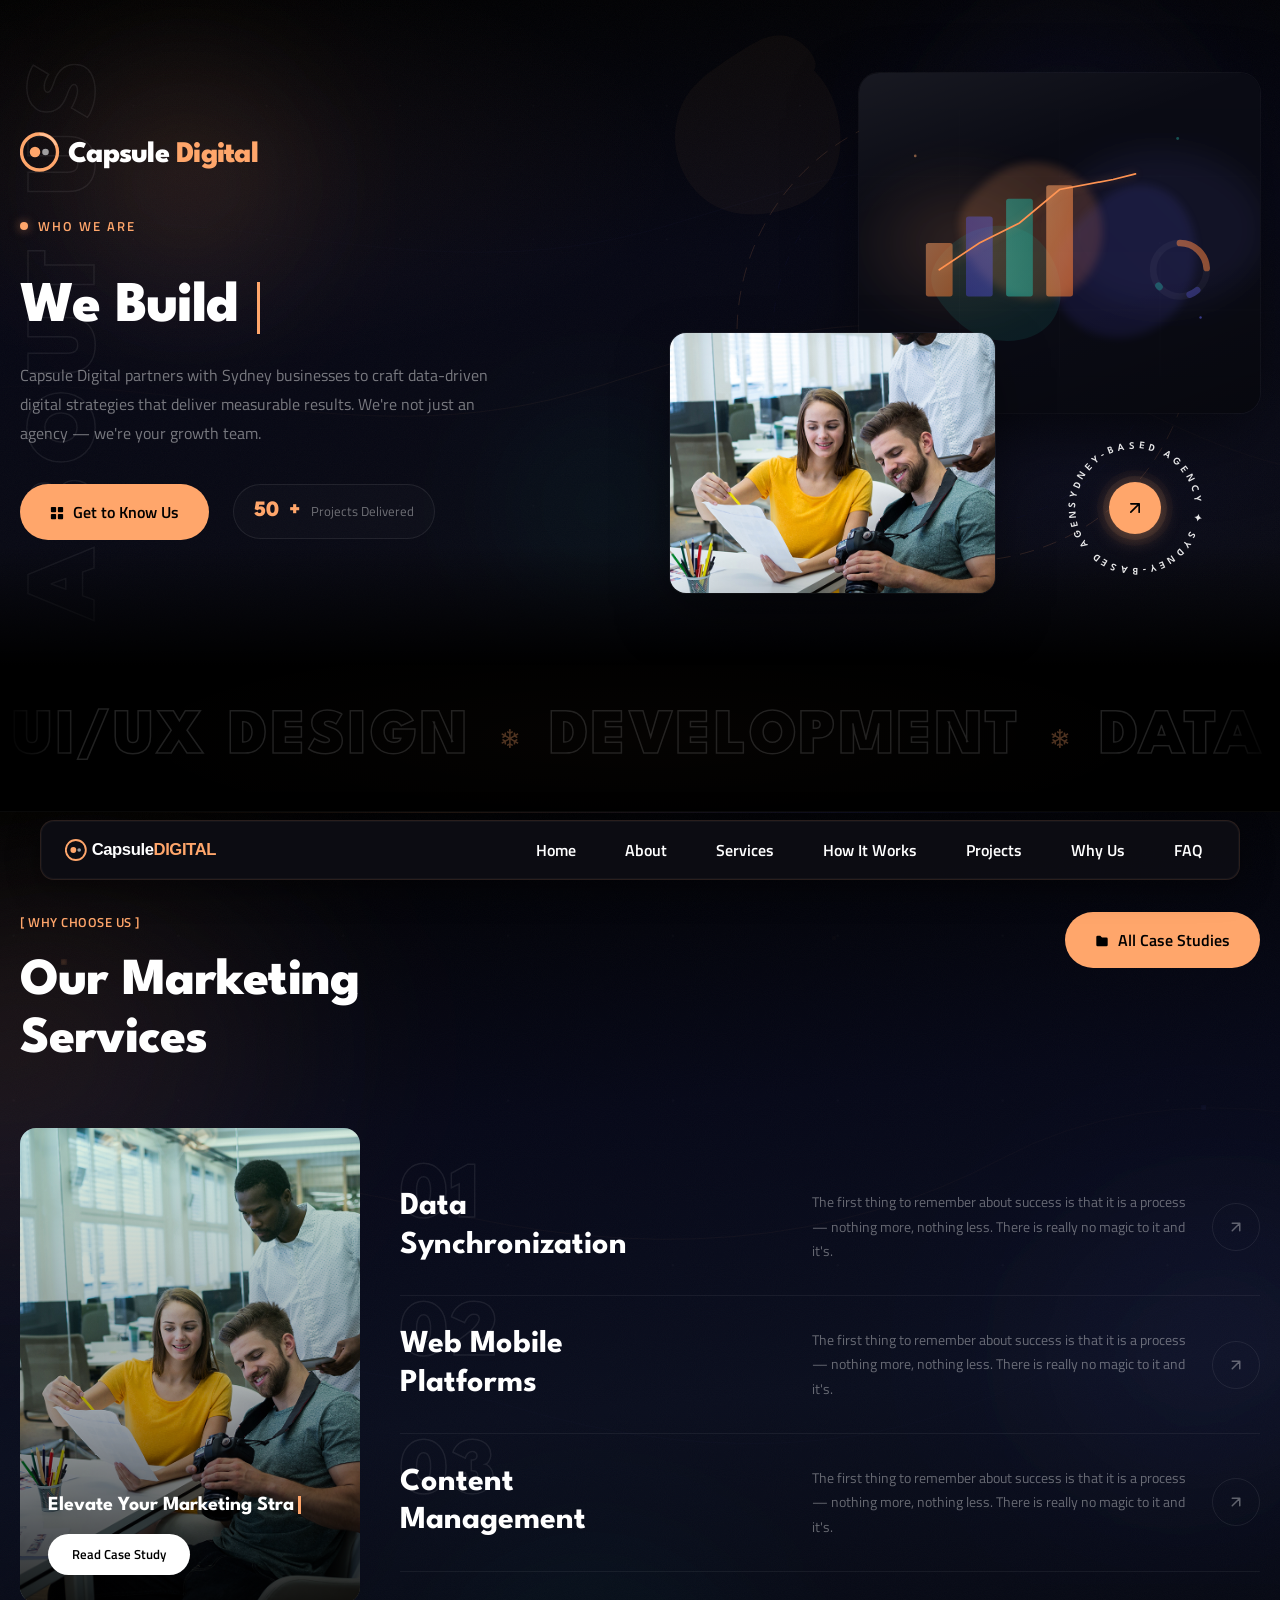
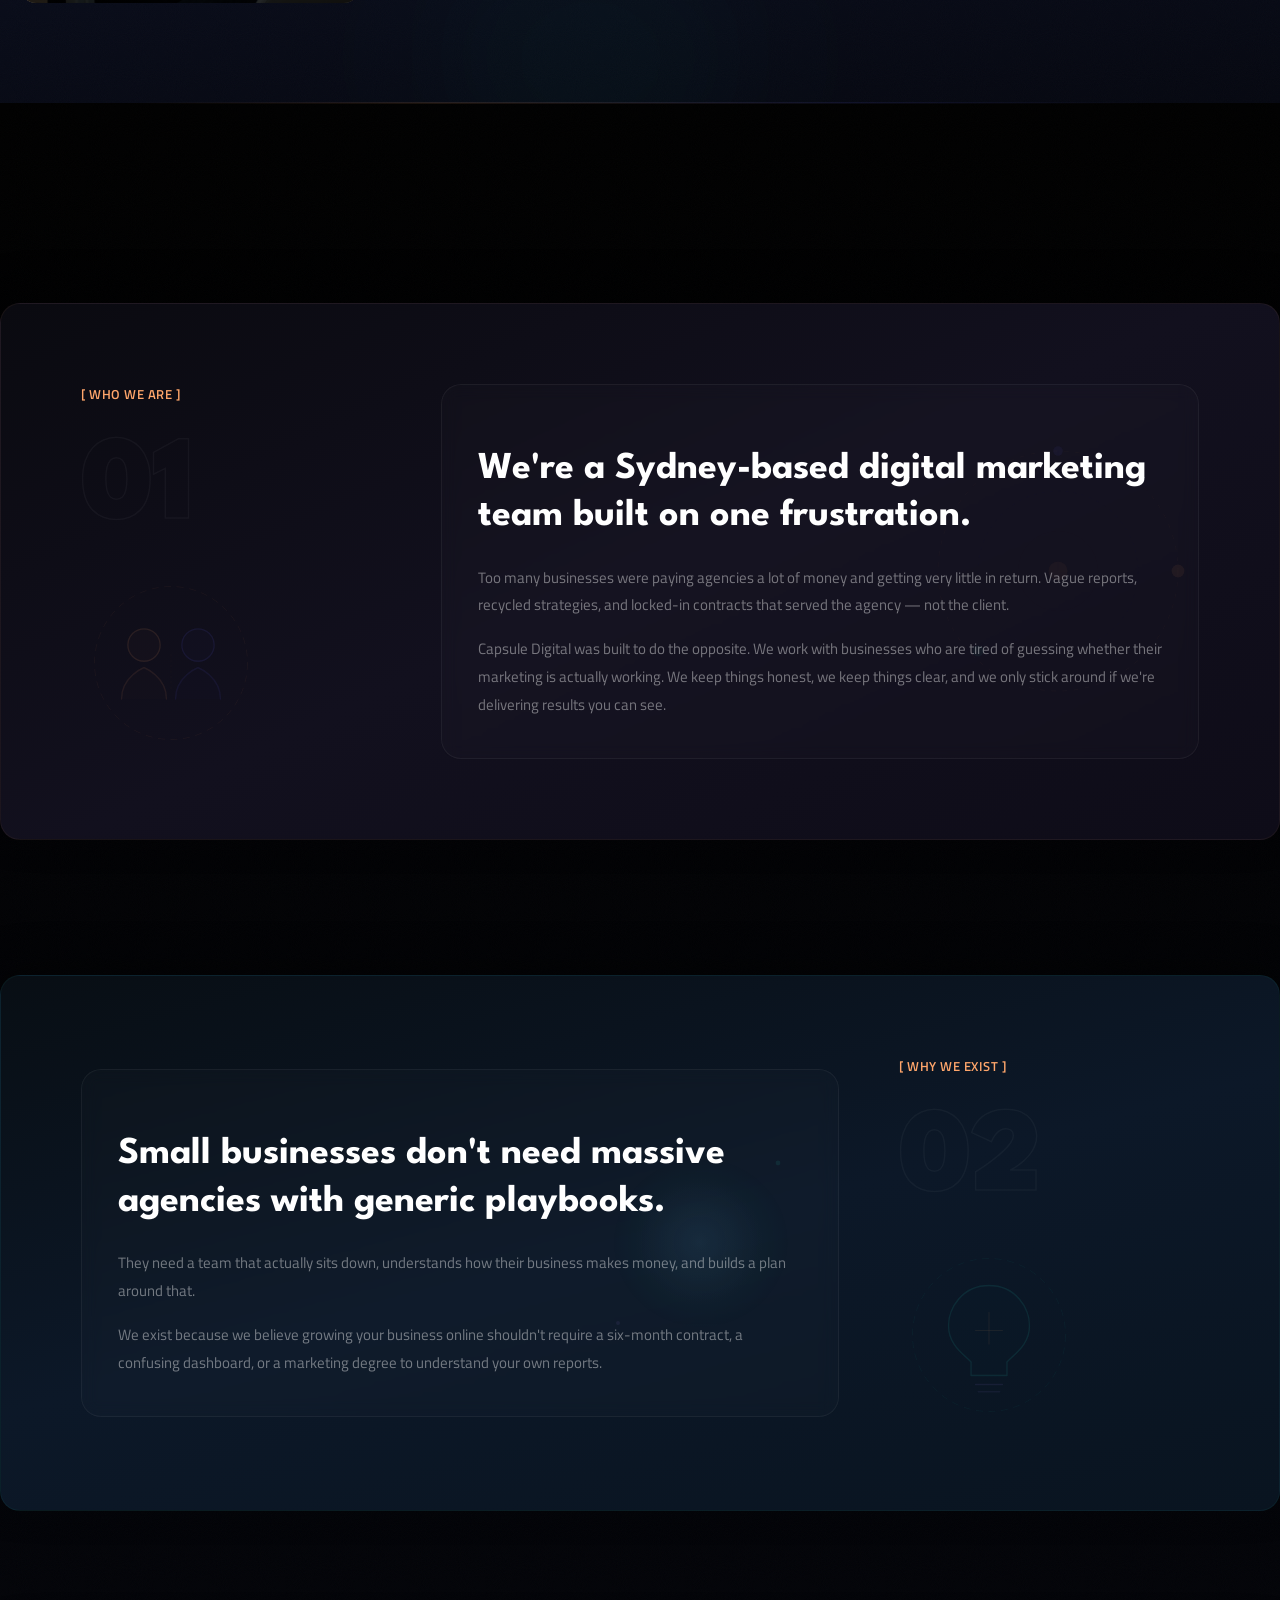
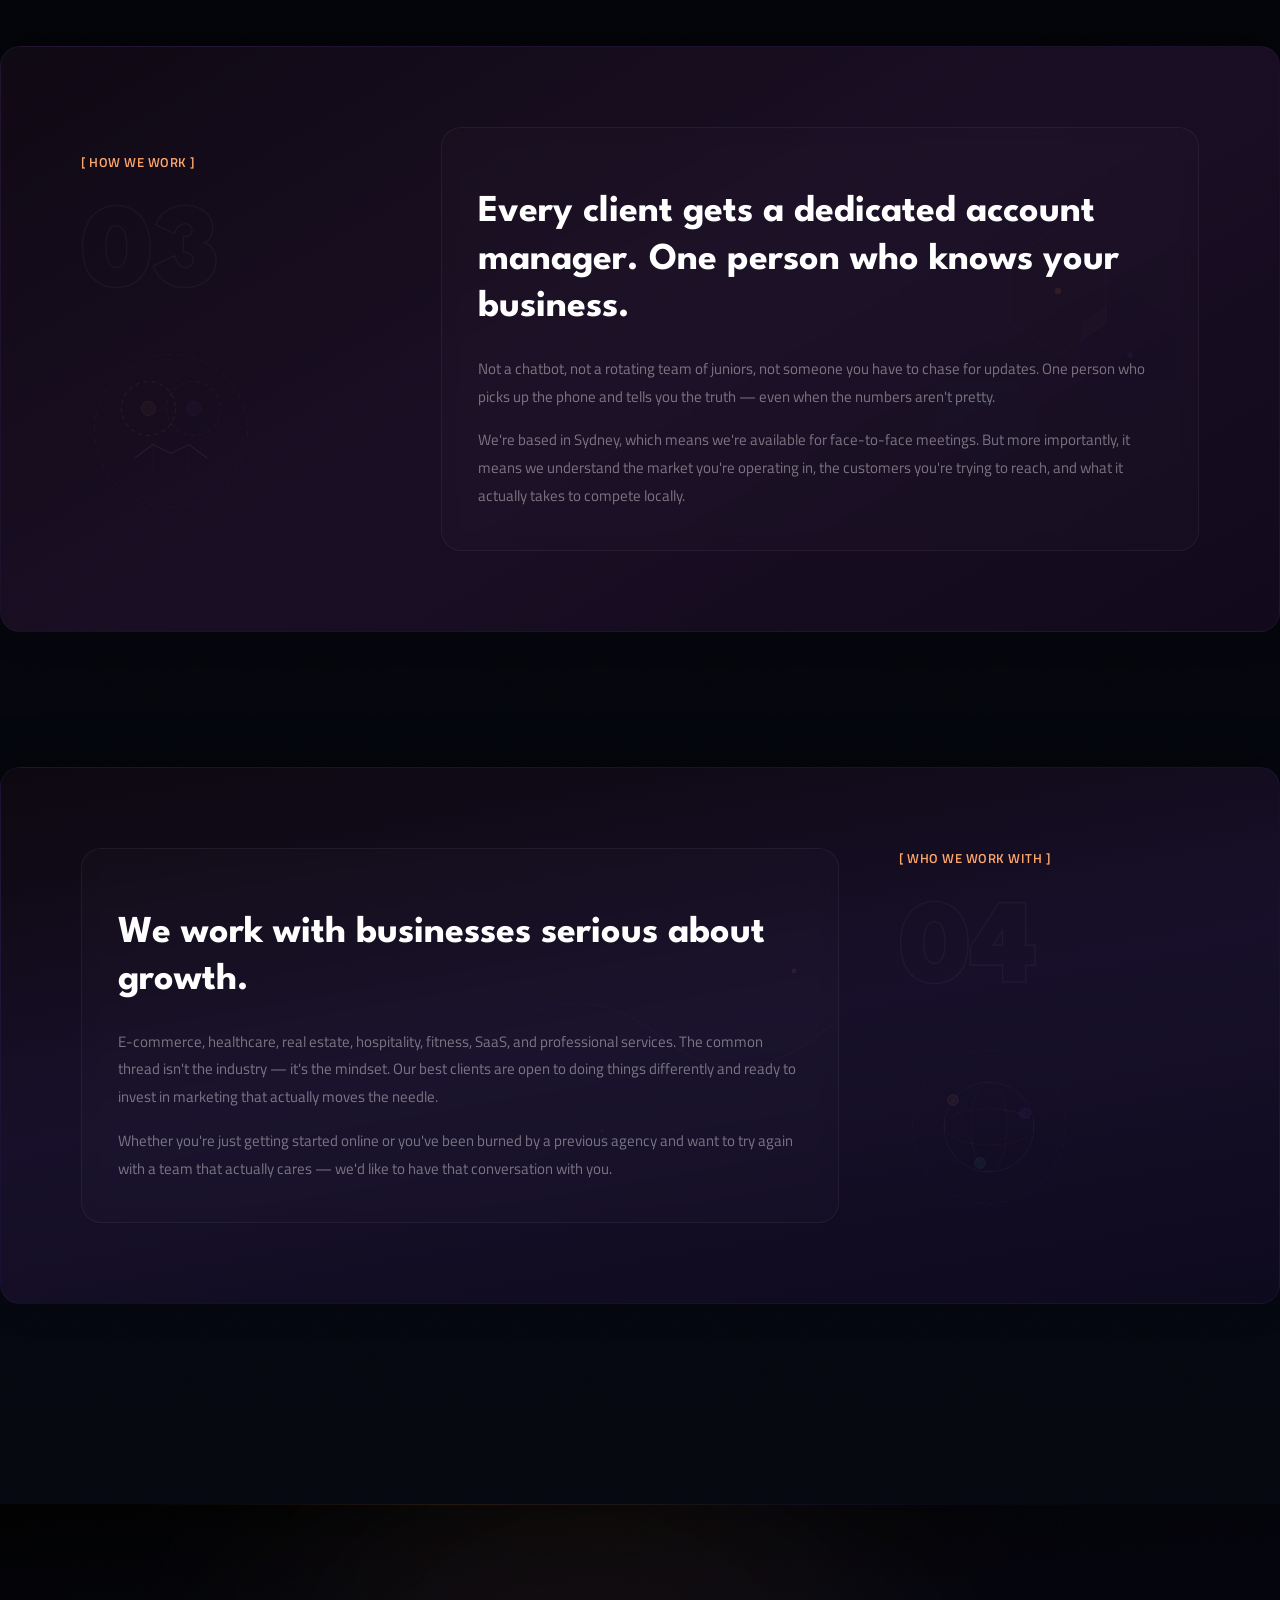
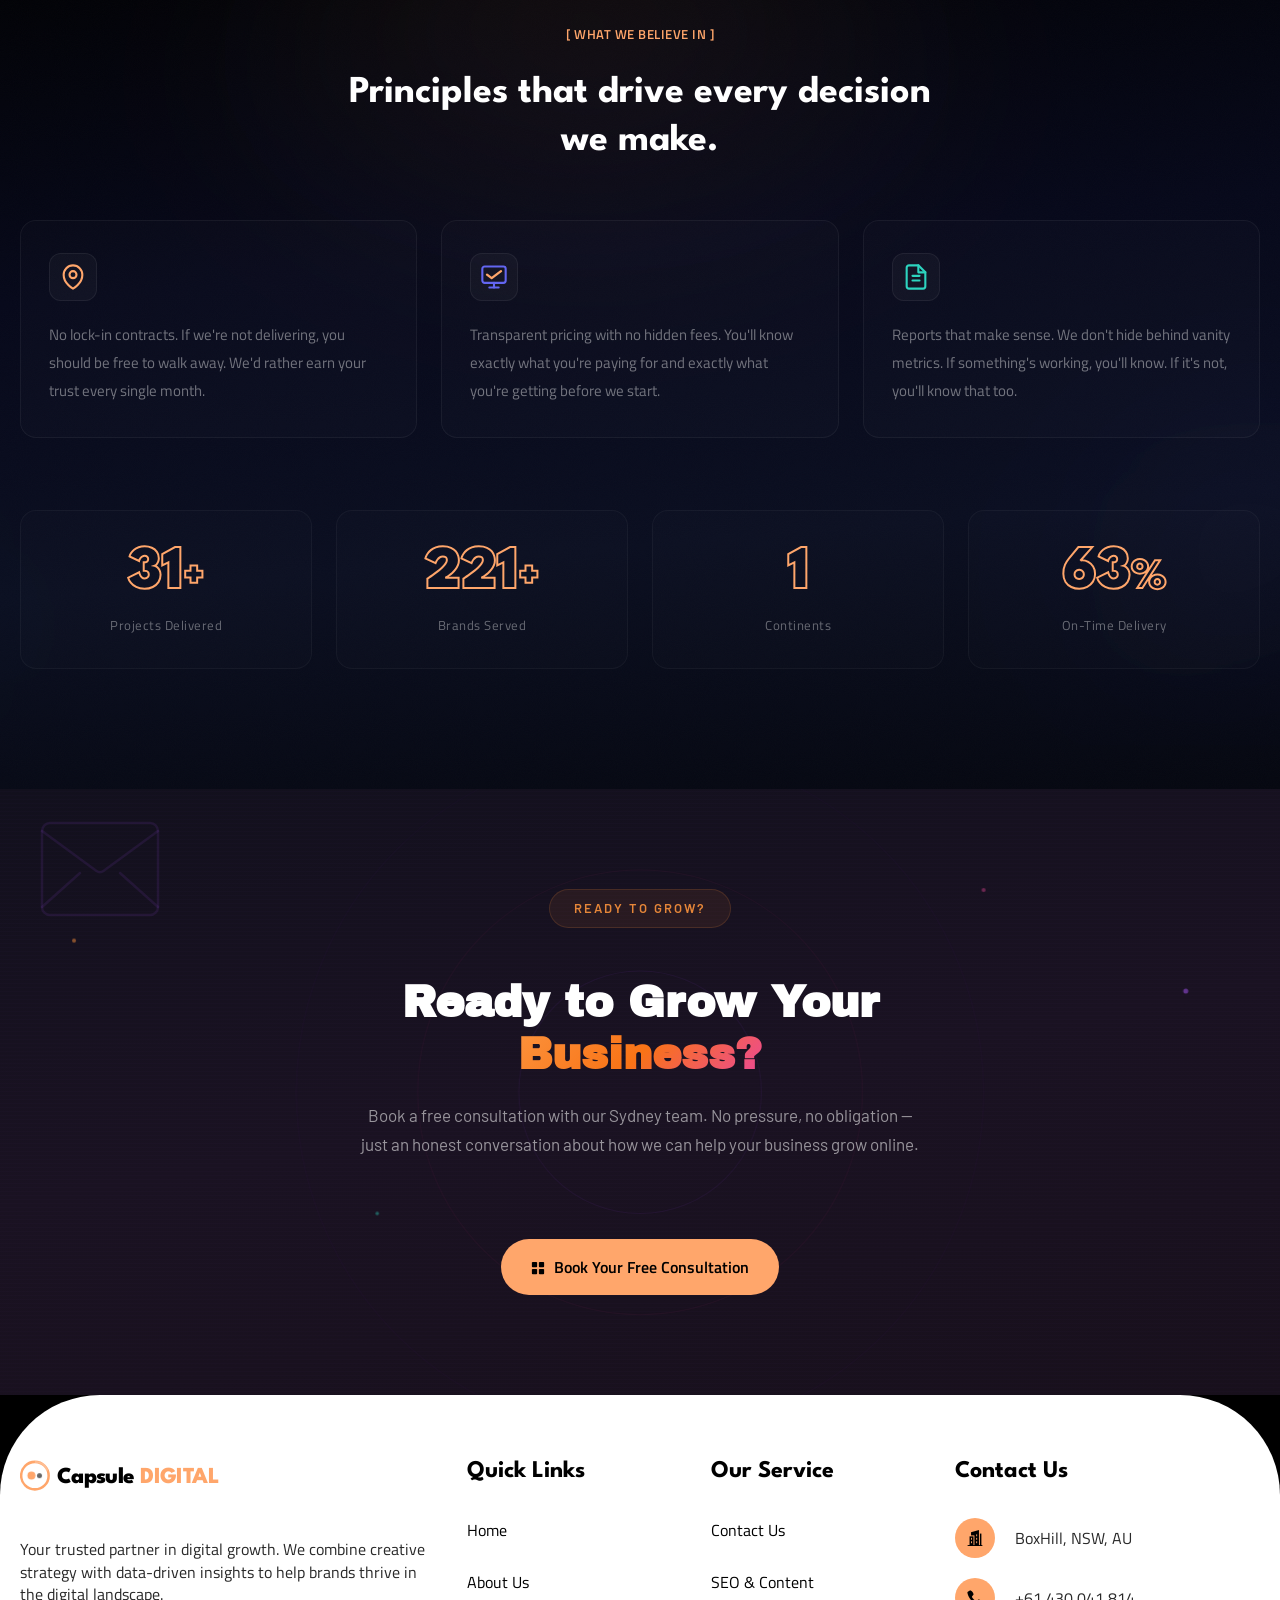
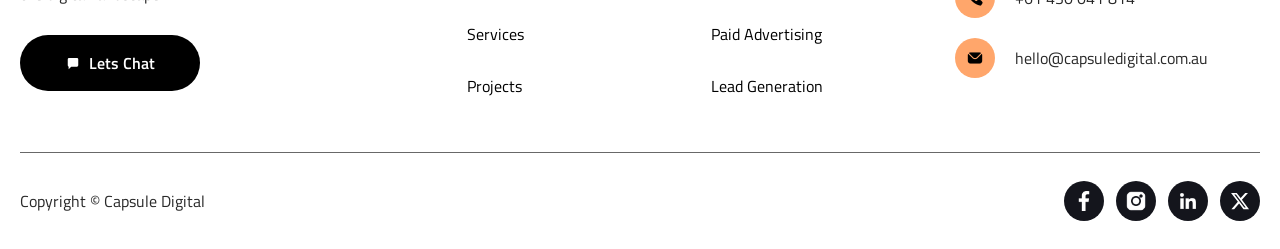
==== commit 062f99fc: "Update navigation, mobile responsiveness, and remove testimonials - Update nav links: /#about → abou" ====
--- a/aboutus.html
+++ b/aboutus.html
@@ -325,7 +325,7 @@
             <!-- Left: Content -->
             <div class="ah-content">
               <!-- Hero Logo Draw Animation -->
-              <div class="inner-logo">
+              <a href="index.html"><div class="inner-logo">
                 <svg
                   viewBox="0 0 200 36"
                   fill="none"
@@ -405,7 +405,7 @@
                     <tspan fill="#ffa66b">Digital</tspan>
                   </text>
                 </svg>
-              </div>
+              </div></a>
               <!-- Label -->
               <div class="ah-label" data-w-id="ah-label">
                 <div class="ah-label-dot"></div>
@@ -2749,7 +2749,7 @@
       >
         <div data-w-id="c76b6fed-3aed-ab99-7de7-d9bfd4af655e" class="navbar">
           <a
-            href="/"
+            href="index.html"
             aria-current="page"
             class="site-logo-wrapper w-inline-block w--current"
             ><img
@@ -2760,7 +2760,7 @@
           /></a>
           <nav role="navigation" class="nav-menu-wrapper w-nav-menu">
             <div class="drawer-logo-wrapper">
-              <a href="/" class="drawer-logo-link"
+              <a href="index.html" class="drawer-logo-link"
                 ><img
                   src="assets/img/logo-marketingflow.svg"
                   alt="Capsule Digital"
@@ -2768,49 +2768,49 @@
               /></a>
             </div>
             <div class="nav-menu">
-              <a href="/#hero" class="nav-link-wrapper w-inline-block"
+              <a href="index.html" class="nav-link-wrapper w-inline-block"
                 ><div class="nav-link">
                   <div class="default-text">Home</div>
                   <div class="default-text black-heading">Home</div>
                 </div>
                 <div class="absolute-hover-bottom"></div
               ></a>
-              <a href="/#about" class="nav-link-wrapper w-inline-block"
+              <a href="aboutus.html" class="nav-link-wrapper w-inline-block"
                 ><div class="nav-link">
                   <div class="default-text">About</div>
                   <div class="default-text black-heading">About</div>
                 </div>
                 <div class="absolute-hover-bottom"></div
               ></a>
-              <a href="/#services" class="nav-link-wrapper w-inline-block"
+              <a href="services.html" class="nav-link-wrapper w-inline-block"
                 ><div class="nav-link">
                   <div class="default-text">Services</div>
                   <div class="default-text black-heading">Services</div>
                 </div>
                 <div class="absolute-hover-bottom"></div
               ></a>
-              <a href="/#projects" class="nav-link-wrapper w-inline-block"
+              <a href="how-it-works.html" class="nav-link-wrapper w-inline-block"
+                ><div class="nav-link">
+                  <div class="default-text">How It Works</div>
+                  <div class="default-text black-heading">How It Works</div>
+                </div>
+                <div class="absolute-hover-bottom"></div
+              ></a>
+              <a href="index.html#projects" class="nav-link-wrapper w-inline-block"
                 ><div class="nav-link">
                   <div class="default-text">Projects</div>
                   <div class="default-text black-heading">Projects</div>
                 </div>
                 <div class="absolute-hover-bottom"></div
               ></a>
-              <a href="/#testimonials" class="nav-link-wrapper w-inline-block"
-                ><div class="nav-link">
-                  <div class="default-text">Testimonials</div>
-                  <div class="default-text black-heading">Testimonials</div>
-                </div>
-                <div class="absolute-hover-bottom"></div
-              ></a>
-              <a href="/#why-choose-us" class="nav-link-wrapper w-inline-block"
+              <a href="index.html#why-choose-us" class="nav-link-wrapper w-inline-block"
                 ><div class="nav-link">
                   <div class="default-text">Why Us</div>
                   <div class="default-text black-heading">Why Us</div>
                 </div>
                 <div class="absolute-hover-bottom"></div
               ></a>
-              <a href="/#faq" class="nav-link-wrapper w-inline-block"
+              <a href="index.html#faq" class="nav-link-wrapper w-inline-block"
                 ><div class="nav-link">
                   <div class="default-text">FAQ</div>
                   <div class="default-text black-heading">FAQ</div>
@@ -2883,320 +2883,6 @@
       </div>
 
       <!-- ========== TESTIMONIALS SECTION ========== -->
-      <section id="testimonials" class="section">
-        <svg
-          class="testimonial-quote-stroke"
-          viewBox="0 0 120 100"
-          fill="none"
-          xmlns="http://www.w3.org/2000/svg"
-        >
-          <path
-            d="M4 62c0-18 8-36 30-44l3 7c-14 7-20 18-20 28h18v32H4V62z"
-            stroke="currentColor"
-            stroke-width="1.5"
-            fill="none"
-          />
-          <path
-            d="M65 62c0-18 8-36 30-44l3 7c-14 7-20 18-20 28h18v32H65V62z"
-            stroke="currentColor"
-            stroke-width="1.5"
-            fill="none"
-          />
-        </svg>
-        <div class="container">
-          <div class="title-bar">
-            <div class="product-bar-texts-vertical">
-              <div class="sub-title">
-                <div class="_8px-circle"></div>
-                <div class="gradient-bg">Testimonials</div>
-              </div>
-              <div class="text-merge-title">
-                <h2 class="heading">What Our Clients Say</h2>
-              </div>
-            </div>
-          </div>
-          <div
-            data-w-id="274542a0-b93a-6c76-9ce1-2c9f732a06a6"
-            style="
-              transform: translate3d(0, 50px, 0) scale3d(1, 1, 1) rotateX(0)
-                rotateY(0) rotateZ(0) skew(0, 0);
-              opacity: 0;
-            "
-            class="mask"
-          >
-            <div class="testimonial-slider swiper">
-              <div class="_3-slide-mask swiper-wrapper">
-                <div class="testimonial-slide swiper-slide">
-                  <div class="testimonial-card">
-                    <div class="testimonial-image-wrapper">
-                      <img
-                        src="assets/img/testimonial-1.avif"
-                        loading="lazy"
-                        alt=""
-                        class="square-image"
-                      />
-                    </div>
-                    <div class="testimonial-contents">
-                      <div class="w-layout-hflex testimonial-star-wrapper">
-                        <div class="_16px-star-icon">star</div>
-                        <div class="_16px-star-icon">star</div>
-                        <div class="_16px-star-icon">star</div>
-                        <div class="_16px-star-icon">star</div>
-                        <div class="_16px-star-icon">star</div>
-                      </div>
-                      <p class="testimonial-text">
-                        Capsule Digital completely transformed our online
-                        presence. Our organic traffic doubled in four months,
-                        and we're getting leads we never had before.
-                      </p>
-                      <div class="vertical-left-stretch _4px-gap">
-                        <h3 class="client-name">James R.</h3>
-                        <p class="_14px-text-500-secondary">
-                          E-commerce Business Owner, Sydney
-                        </p>
-                      </div>
-                    </div>
-                  </div>
-                </div>
-                <div class="testimonial-slide swiper-slide">
-                  <div class="testimonial-card">
-                    <div class="testimonial-image-wrapper">
-                      <img
-                        src="assets/img/testimonial-2.avif"
-                        loading="lazy"
-                        alt=""
-                        class="square-image"
-                      />
-                    </div>
-                    <div class="testimonial-contents">
-                      <div class="w-layout-hflex testimonial-star-wrapper">
-                        <div class="_16px-star-icon">star</div>
-                        <div class="_16px-star-icon">star</div>
-                        <div class="_16px-star-icon">star</div>
-                        <div class="_16px-star-icon">star</div>
-                        <div class="_16px-star-icon">star</div>
-                      </div>
-                      <p class="testimonial-text">
-                        Finally an agency that actually explains what they're
-                        doing and shows real results. The team is responsive,
-                        strategic, and a pleasure to work with.
-                      </p>
-                      <div class="vertical-left-stretch _4px-gap">
-                        <h3 class="client-name">Priya M.</h3>
-                        <p class="_14px-text-500-secondary">
-                          Founder, Health & Wellness Brand
-                        </p>
-                      </div>
-                    </div>
-                  </div>
-                </div>
-                <div class="testimonial-slide swiper-slide">
-                  <div class="testimonial-card">
-                    <div class="testimonial-image-wrapper">
-                      <img
-                        src="assets/img/testimonial-12.avif"
-                        loading="lazy"
-                        alt=""
-                        class="square-image"
-                      />
-                    </div>
-                    <div class="testimonial-contents">
-                      <div class="w-layout-hflex testimonial-star-wrapper">
-                        <div class="_16px-star-icon">star</div>
-                        <div class="_16px-star-icon">star</div>
-                        <div class="_16px-star-icon">star</div>
-                        <div class="_16px-star-icon">star</div>
-                        <div class="_16px-star-icon">star</div>
-                      </div>
-                      <p class="testimonial-text">
-                        We switched from a big-name agency to Capsule Digital
-                        and saw better results at half the cost. Wish we'd found
-                        them sooner.
-                      </p>
-                      <div class="vertical-left-stretch _4px-gap">
-                        <h3 class="client-name">Daniel K.</h3>
-                        <p class="_14px-text-500-secondary">
-                          Marketing Manager, SaaS Startup
-                        </p>
-                      </div>
-                    </div>
-                  </div>
-                </div>
-                <div class="testimonial-slide swiper-slide">
-                  <div class="testimonial-card">
-                    <div class="testimonial-image-wrapper">
-                      <img
-                        src="assets/img/testimonial-4.webp"
-                        loading="lazy"
-                        alt=""
-                        class="square-image"
-                      />
-                    </div>
-                    <div class="testimonial-contents">
-                      <div class="w-layout-hflex testimonial-star-wrapper">
-                        <div class="_16px-star-icon">star</div>
-                        <div class="_16px-star-icon">star</div>
-                        <div class="_16px-star-icon">star</div>
-                        <div class="_16px-star-icon">star</div>
-                        <div class="_16px-star-icon">star</div>
-                      </div>
-                      <p class="testimonial-text">
-                        Capsule Digital rebuilt our social media from scratch.
-                        Within three months we went from barely any engagement
-                        to a loyal community that actually converts.
-                      </p>
-                      <div class="vertical-left-stretch _4px-gap">
-                        <h3 class="client-name">Marcus T.</h3>
-                        <p class="_14px-text-500-secondary">
-                          Owner, Boutique Fitness Studio
-                        </p>
-                      </div>
-                    </div>
-                  </div>
-                </div>
-                <div class="testimonial-slide swiper-slide">
-                  <div class="testimonial-card">
-                    <div class="testimonial-image-wrapper">
-                      <img
-                        src="assets/img/testimonial-8.avif"
-                        loading="lazy"
-                        alt=""
-                        class="square-image"
-                      />
-                    </div>
-                    <div class="testimonial-contents">
-                      <div class="w-layout-hflex testimonial-star-wrapper">
-                        <div class="_16px-star-icon">star</div>
-                        <div class="_16px-star-icon">star</div>
-                        <div class="_16px-star-icon">star</div>
-                        <div class="_16px-star-icon">star</div>
-                        <div class="_16px-star-icon">star</div>
-                      </div>
-                      <p class="testimonial-text">
-                        Our Google rankings jumped from page three to the top
-                        five for every target keyword. The SEO audit alone was
-                        worth the investment ten times over.
-                      </p>
-                      <div class="vertical-left-stretch _4px-gap">
-                        <h3 class="client-name">Rachel W.</h3>
-                        <p class="_14px-text-500-secondary">
-                          CEO, Interior Design Agency
-                        </p>
-                      </div>
-                    </div>
-                  </div>
-                </div>
-                <div class="testimonial-slide swiper-slide">
-                  <div class="testimonial-card">
-                    <div class="testimonial-image-wrapper">
-                      <img
-                        src="assets/img/testimonial-10.avif"
-                        loading="lazy"
-                        alt=""
-                        class="square-image"
-                      />
-                    </div>
-                    <div class="testimonial-contents">
-                      <div class="w-layout-hflex testimonial-star-wrapper">
-                        <div class="_16px-star-icon">star</div>
-                        <div class="_16px-star-icon">star</div>
-                        <div class="_16px-star-icon">star</div>
-                        <div class="_16px-star-icon">star</div>
-                        <div class="_16px-star-icon">star</div>
-                      </div>
-                      <p class="testimonial-text">
-                        They don't just run campaigns, they build a complete
-                        digital ecosystem. Email, content, ads — everything
-                        works together and the numbers speak for themselves.
-                      </p>
-                      <div class="vertical-left-stretch _4px-gap">
-                        <h3 class="client-name">Ben A.</h3>
-                        <p class="_14px-text-500-secondary">
-                          Co-Founder, Property Development Group
-                        </p>
-                      </div>
-                    </div>
-                  </div>
-                </div>
-                <div class="testimonial-slide swiper-slide">
-                  <div class="testimonial-card">
-                    <div class="testimonial-image-wrapper">
-                      <img
-                        src="assets/img/testimonial-11.avif"
-                        loading="lazy"
-                        alt=""
-                        class="square-image"
-                      />
-                    </div>
-                    <div class="testimonial-contents">
-                      <div class="w-layout-hflex testimonial-star-wrapper">
-                        <div class="_16px-star-icon">star</div>
-                        <div class="_16px-star-icon">star</div>
-                        <div class="_16px-star-icon">star</div>
-                        <div class="_16px-star-icon">star</div>
-                        <div class="_16px-star-icon">star</div>
-                      </div>
-                      <p class="testimonial-text">
-                        As a small business owner I was sceptical about
-                        agencies. Capsule Digital proved me wrong — transparent
-                        pricing, no jargon, and results that actually moved the
-                        needle.
-                      </p>
-                      <div class="vertical-left-stretch _4px-gap">
-                        <h3 class="client-name">Olivia N.</h3>
-                        <p class="_14px-text-500-secondary">
-                          Founder, Organic Skincare Brand
-                        </p>
-                      </div>
-                    </div>
-                  </div>
-                </div>
-              </div>
-              <div class="swiper-pagination"></div>
-            </div>
-            <div class="testimonials-nav-wrapper">
-              <div class="nav-arrow testimonial-prev">
-                <div class="navigation-icon-wrapper">
-                  <div class="horizontal-wrapper-24px">
-                    <img
-                      loading="lazy"
-                      src="assets/img/arrow-left.svg"
-                      alt="Left Nav Arrow"
-                      class="navigation-icon-image"
-                    />
-                    <img
-                      loading="lazy"
-                      src="assets/img/arrow-left.svg"
-                      alt="Left Nav Arrow"
-                      class="navigation-icon-image"
-                    />
-                  </div>
-                </div>
-              </div>
-              <div class="nav-arrow testimonial-next">
-                <div class="navigation-icon-wrapper">
-                  <div class="horizontal-wrapper-24px">
-                    <img
-                      loading="lazy"
-                      src="assets/img/arrow-right.svg"
-                      alt="Right Nav Arrow"
-                      class="navigation-icon-image"
-                    />
-                    <img
-                      loading="lazy"
-                      src="assets/img/arrow-right.svg"
-                      alt="Right Nav Arrow"
-                      class="navigation-icon-image"
-                    />
-                  </div>
-                </div>
-              </div>
-            </div>
-            <div class="linear-clip"></div>
-            <div class="linear-clip right"></div>
-          </div>
-        </div>
-      </section>
 
       <!-- ========== CTA BANNER SECTION (our project) ========== -->
       <section id="cta-banner" class="cta-banner-section">
@@ -3384,7 +3070,7 @@
               id="w-node-aac83d4d-a525-7650-b0e5-0bd9af40d404-3321ffb5"
               class="footer-block"
             >
-              <div id="footer-logo-anim">
+              <a href="index.html"><div id="footer-logo-anim">
                 <svg
                   viewBox="0 0 240 36"
                   fill="none"
@@ -3459,7 +3145,7 @@
                     <tspan fill="#ffa66b">DIGITAL</tspan>
                   </text>
                 </svg>
-              </div>
+              </div></a>
               <p class="secondary-paragraph">
                 Your trusted partner in digital growth. We combine creative
                 strategy with data-driven insights to help brands thrive in the
@@ -3510,7 +3196,7 @@
               <h4 class="footer-title-24px">Quick Links</h4>
               <div class="link-list">
                 <a
-                  href="/"
+                  href="index.html"
                   aria-current="page"
                   class="footer-link-wrapper w-inline-block w--current"
                   ><div class="footer-link">
@@ -3519,21 +3205,21 @@
                   </div>
                   <div class="mask"><div class="nav-border"></div></div
                 ></a>
-                <a href="/#about" class="footer-link-wrapper w-inline-block"
+                <a href="aboutus.html" class="footer-link-wrapper w-inline-block"
                   ><div class="footer-link">
                     <div class="text">About Us</div>
                     <div class="text">About Us</div>
                   </div>
                   <div class="mask"><div class="nav-border"></div></div
                 ></a>
-                <a href="/#services" class="footer-link-wrapper w-inline-block"
+                <a href="services.html" class="footer-link-wrapper w-inline-block"
                   ><div class="footer-link">
                     <div class="text">Services</div>
                     <div class="text">Services</div>
                   </div>
                   <div class="mask"><div class="nav-border"></div></div
                 ></a>
-                <a href="/#projects" class="footer-link-wrapper w-inline-block"
+                <a href="index.html#projects" class="footer-link-wrapper w-inline-block"
                   ><div class="footer-link">
                     <div class="text">Projects</div>
                     <div class="text">Projects</div>
@@ -3545,28 +3231,28 @@
             <div class="footer-block">
               <h4 class="footer-title-24px">Our Service</h4>
               <div class="link-list">
-                <a href="/#contact" class="footer-link-wrapper w-inline-block"
+                <a href="index.html#contact" class="footer-link-wrapper w-inline-block"
                   ><div class="footer-link">
                     <div class="text">Contact Us</div>
                     <div class="text">Contact Us</div>
                   </div>
                   <div class="mask"><div class="nav-border"></div></div
                 ></a>
-                <a href="/#services" class="footer-link-wrapper w-inline-block"
+                <a href="services.html" class="footer-link-wrapper w-inline-block"
                   ><div class="footer-link">
                     <div class="text">SEO &amp; Content</div>
                     <div class="text">SEO &amp; Content</div>
                   </div>
                   <div class="mask"><div class="nav-border"></div></div
                 ></a>
-                <a href="/#services" class="footer-link-wrapper w-inline-block"
+                <a href="services.html" class="footer-link-wrapper w-inline-block"
                   ><div class="footer-link">
                     <div class="text">Paid Advertising</div>
                     <div class="text">Paid Advertising</div>
                   </div>
                   <div class="mask"><div class="nav-border"></div></div
                 ></a>
-                <a href="/#services" class="footer-link-wrapper w-inline-block"
+                <a href="services.html" class="footer-link-wrapper w-inline-block"
                   ><div class="footer-link">
                     <div class="text">Lead Generation</div>
                     <div class="text">Lead Generation</div>
--- a/assets/css/style.css
+++ b/assets/css/style.css
@@ -2,6 +2,10 @@
    MarketingFlow - CSS Variables & Overrides
    Base styles from Webflow CDN
    ============================================ */
+
+html {
+  scroll-behavior: smooth;
+}
 
 :root {
   --background: #000;
--- a/assets/css/about-style.css
+++ b/assets/css/about-style.css
@@ -2471,8 +2471,10 @@
     font-size: 24px;
   }
   .ah-ab-num-deco {
-    font-size: 64px;
-    -webkit-text-stroke: 1px rgba(255, 255, 255, 0.04);
+    display: none;
+  }
+  .ah-ab-illust {
+    display: none;
   }
   .ah-ab-counters {
     gap: 16px;
@@ -2523,7 +2525,7 @@
     padding: 60px 0 40px;
   }
   .ah-content {
-    padding: 20px 0 0;
+    padding: 40px 0 0;
   }
   .ah-images {
     height: 420px;
@@ -2550,9 +2552,23 @@
   .ah-hero {
     margin-top: 0;
   }
+  .inner-logo {
+    display: none;
+  }
   .ah-images {
-    height: 340px;
-    max-width: 100%;
+    display: none;
+  }
+  .ah-cta-row {
+    align-items: stretch;
+    justify-content: center;
+  }
+  .ah-cta-row .primary-button {
+    display: flex;
+    align-items: center;
+  }
+  .ah-stat-pill {
+    display: flex;
+    align-items: center;
   }
   .ah-deco-ring {
     width: 300px;
@@ -2632,9 +2648,9 @@
     width: 14px;
     height: 14px;
   }
-  .ah-stat-pill {
+  /* .ah-stat-pill {
     padding: 8px 14px;
-  }
+  } */
   .ah-stat-num {
     font-size: 18px;
   }
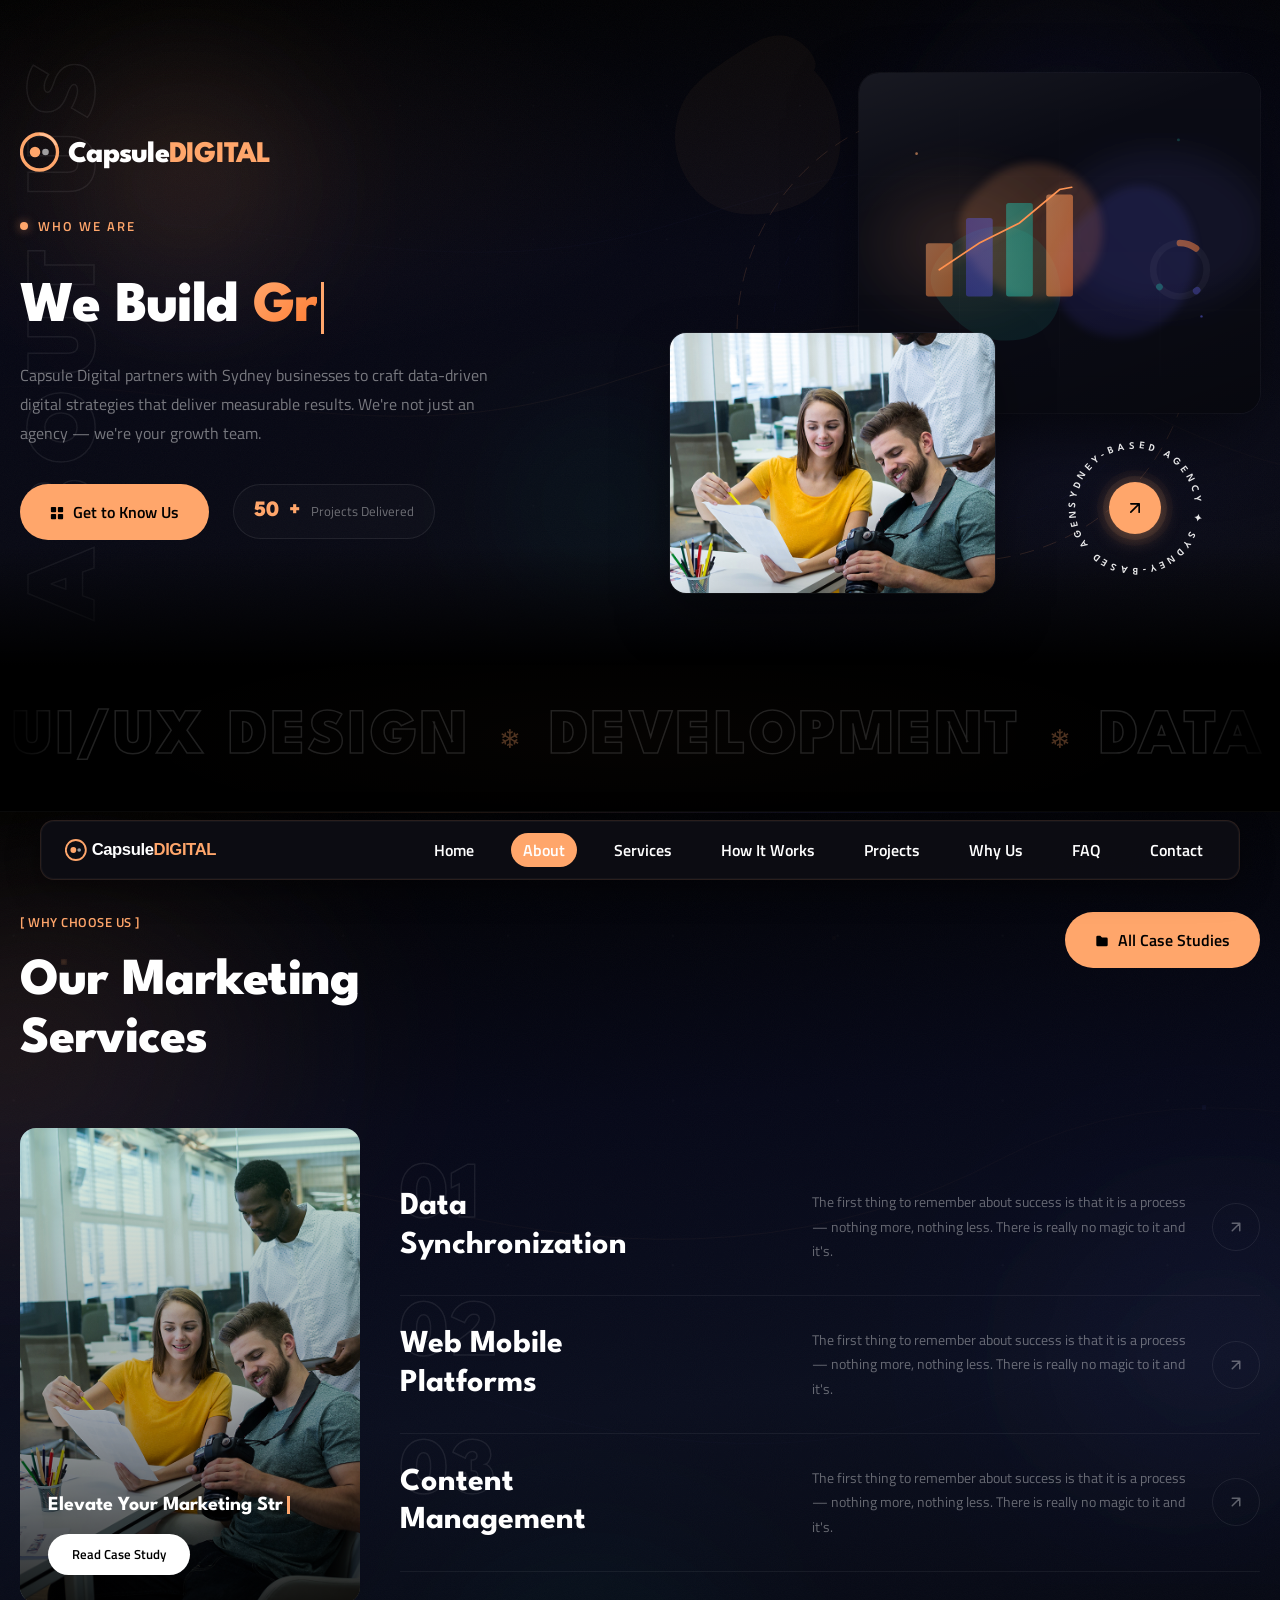
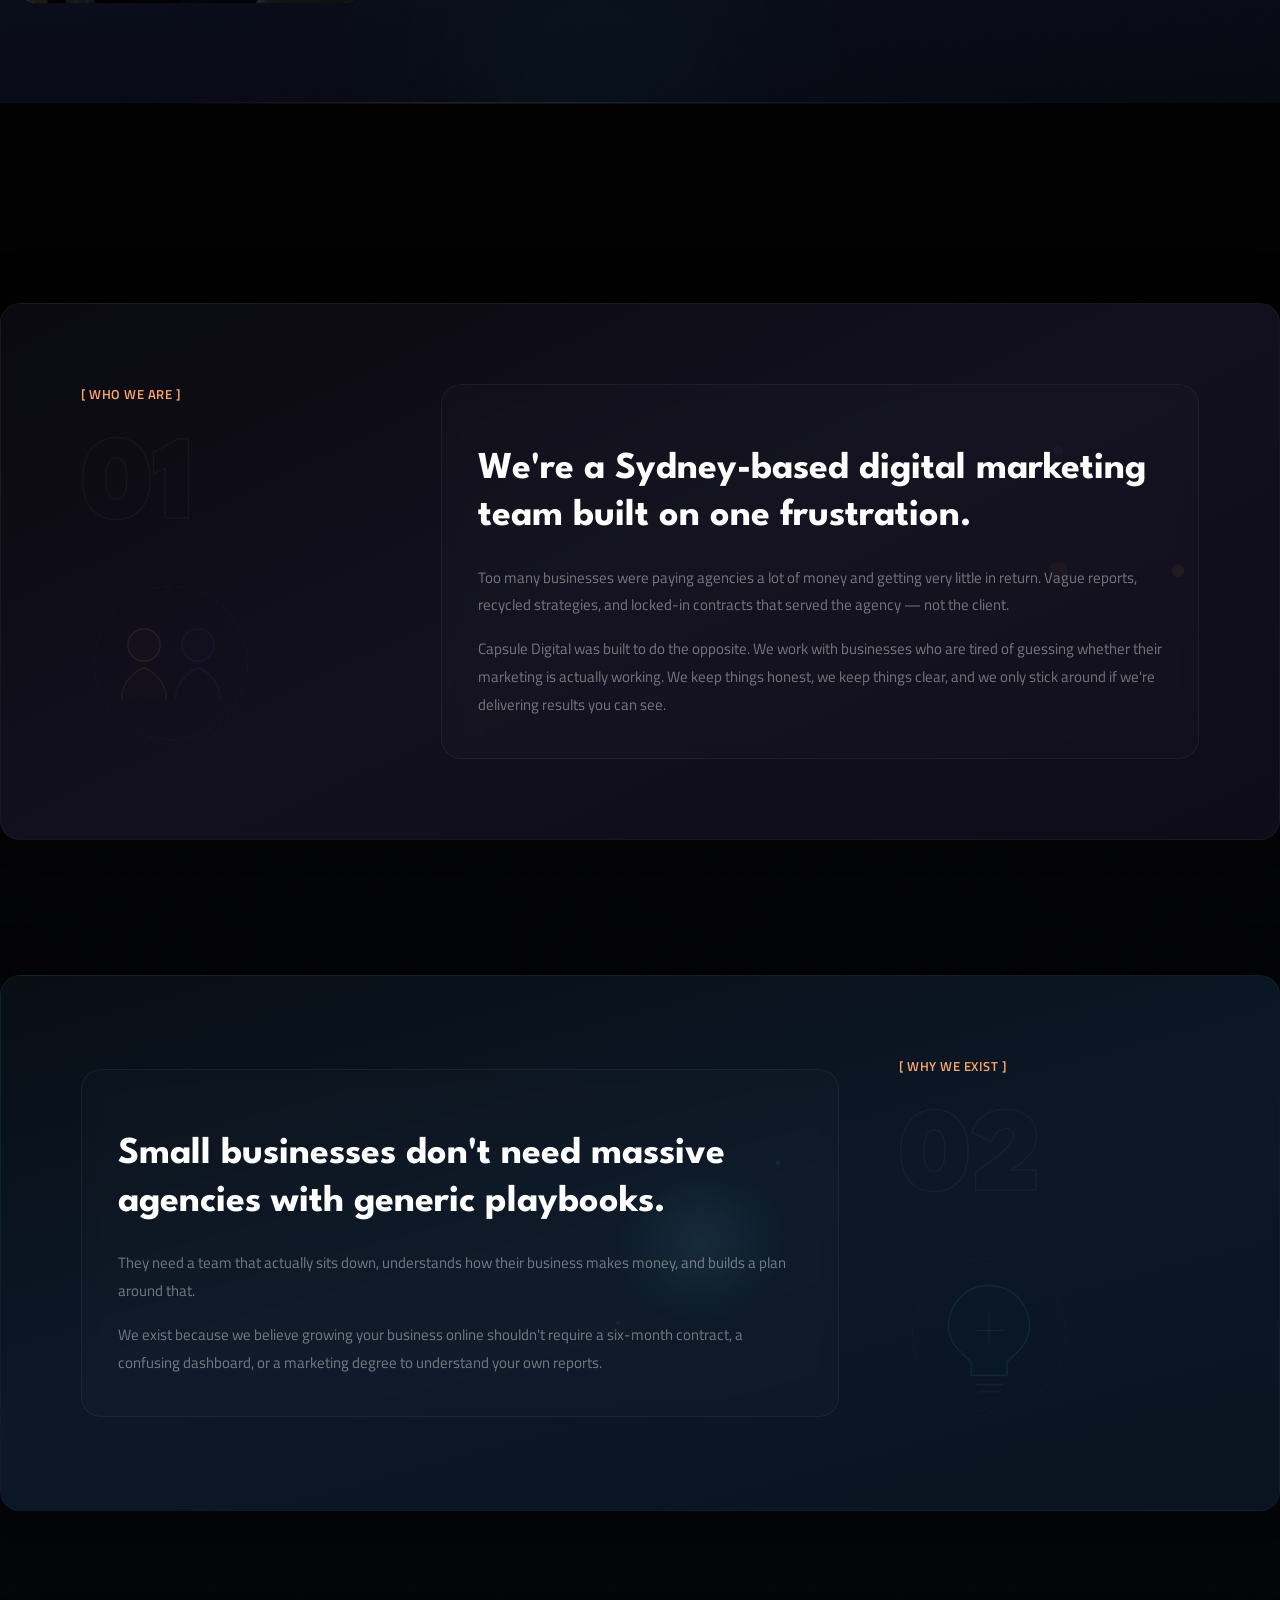
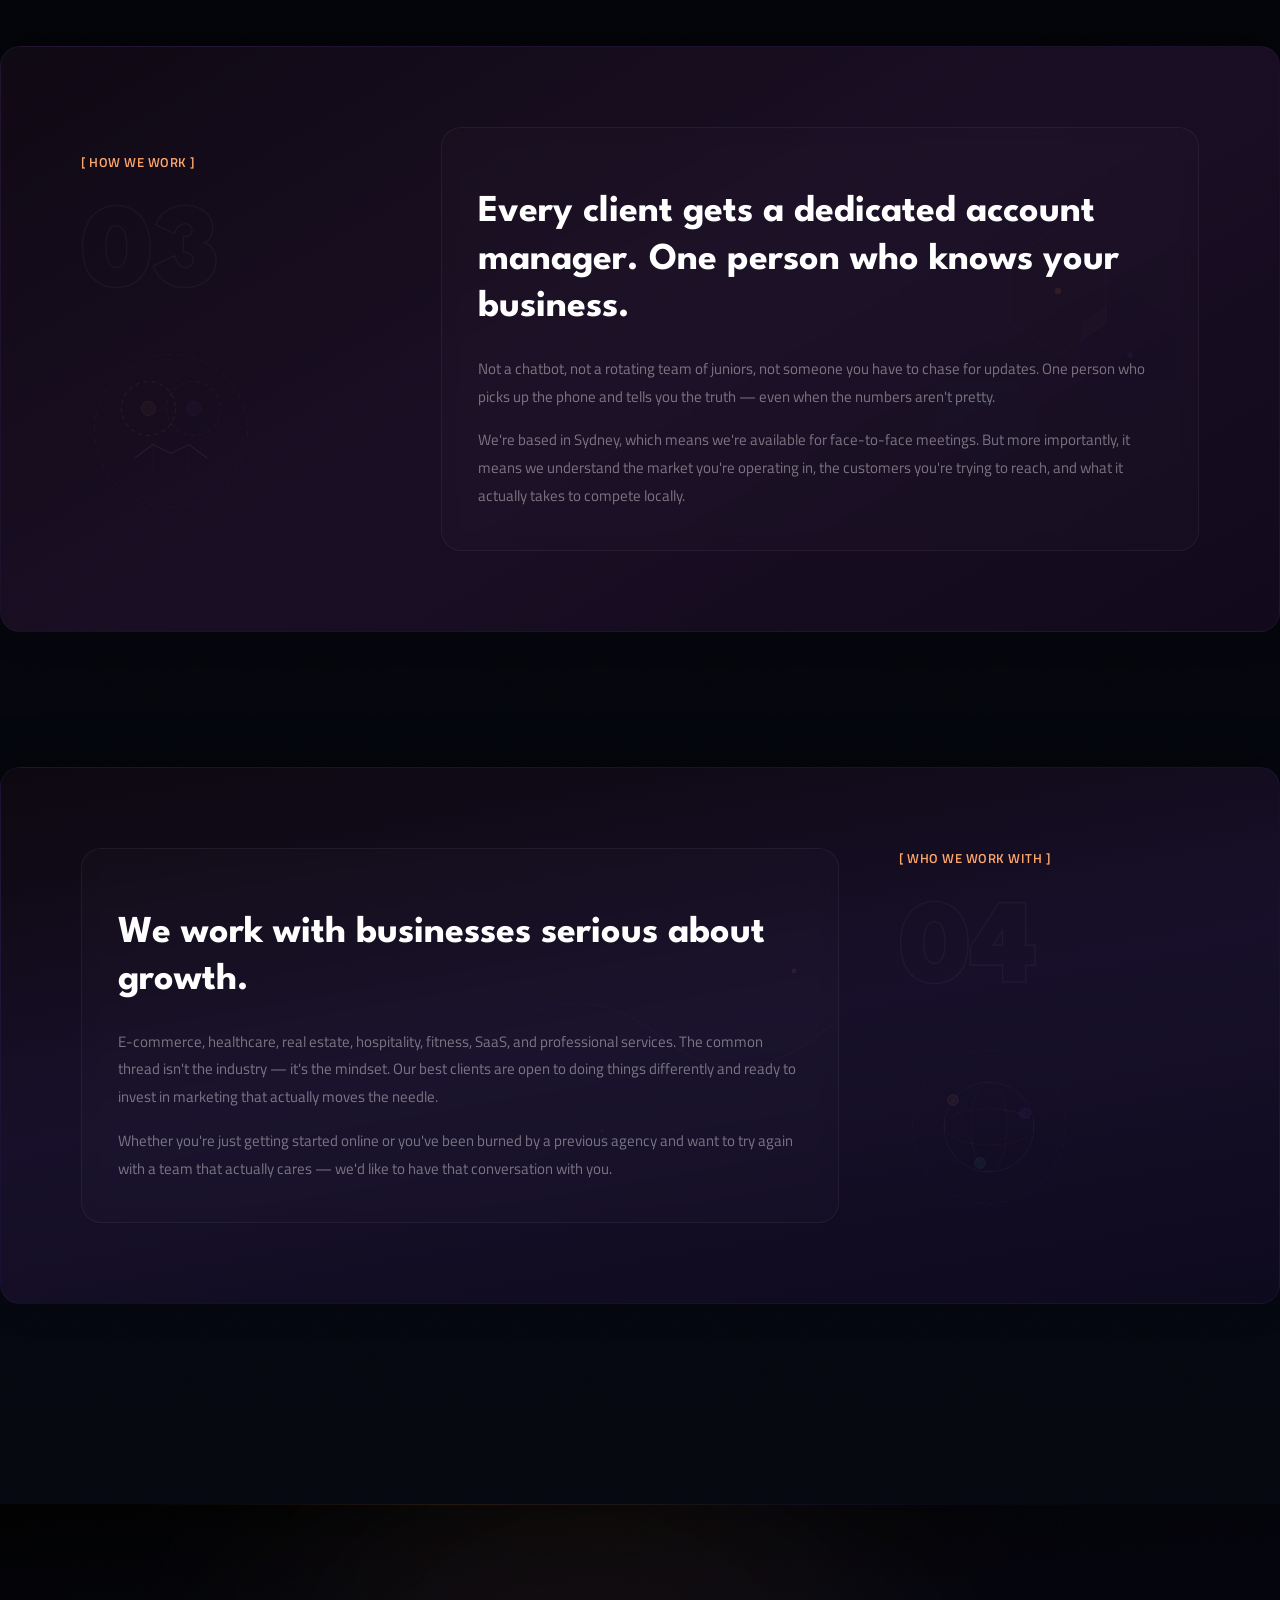
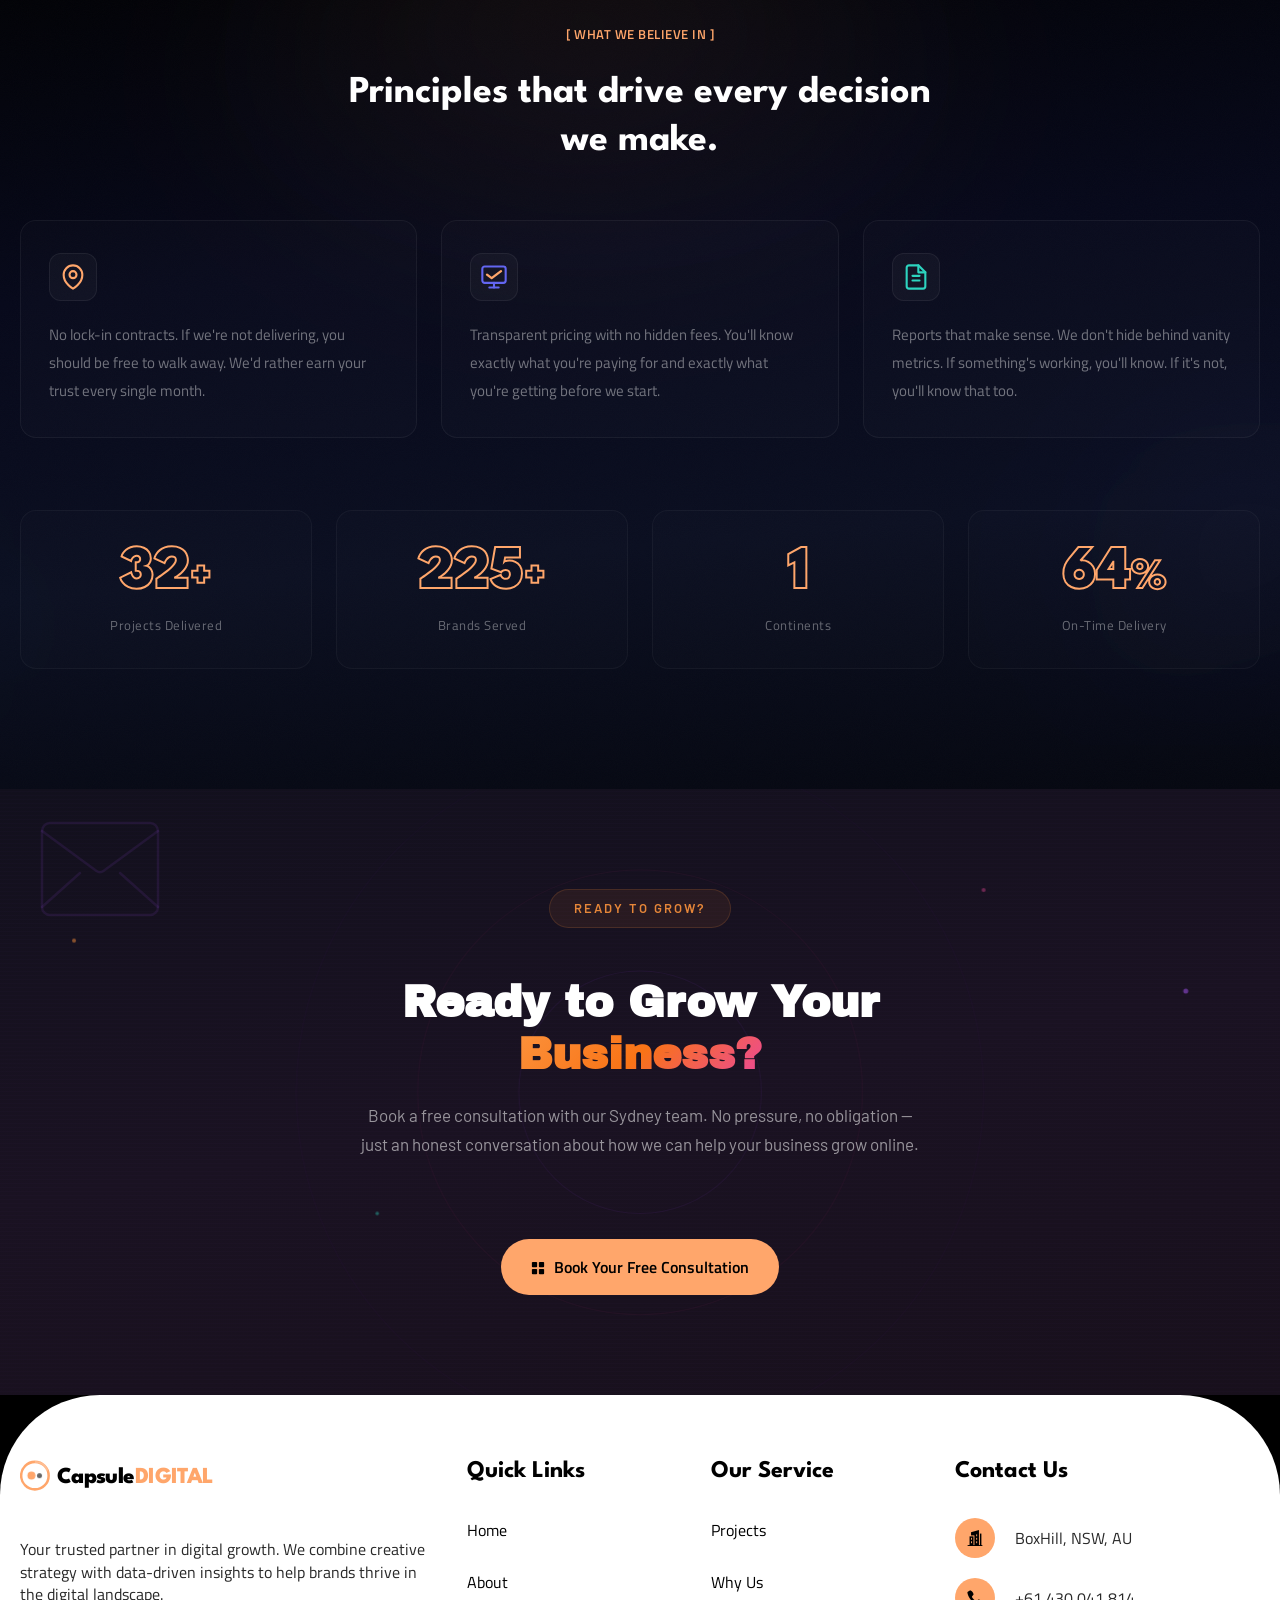
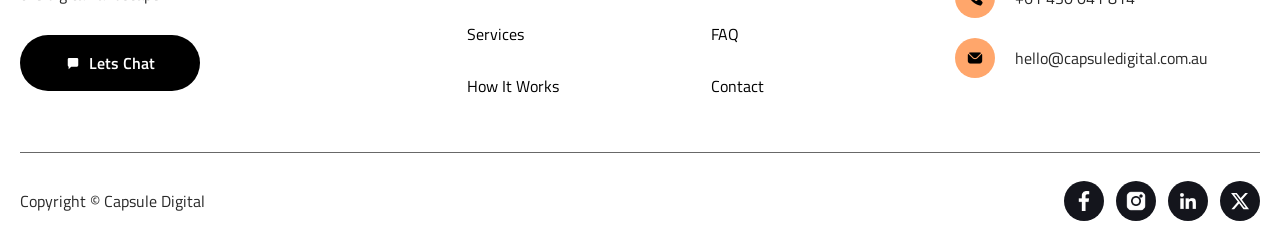
==== commit 311111ed: "Add Projects & Contact pages, standardize nav, footer, inner-logo across all pages - New projects.ht" ====
--- a/aboutus.html
+++ b/aboutus.html
@@ -133,7 +133,7 @@
             stroke-width="0.6"
           >
             <tspan stroke="rgba(255,255,255,0.5)">Capsule</tspan>
-            <tspan stroke="rgba(255,166,107,0.5)">Digital</tspan>
+            <tspan stroke="rgba(255,166,107,0.5)">DIGITAL</tspan>
           </text>
           <text
             class="pl-text-fill"
@@ -145,7 +145,7 @@
             letter-spacing="-0.5"
           >
             <tspan fill="white">Capsule</tspan>
-            <tspan fill="#ffa66b">Digital</tspan>
+            <tspan fill="#ffa66b">DIGITAL</tspan>
           </text>
         </svg>
       </div>
@@ -326,84 +326,14 @@
             <div class="ah-content">
               <!-- Hero Logo Draw Animation -->
               <a href="index.html"><div class="inner-logo">
-                <svg
-                  viewBox="0 0 200 36"
-                  fill="none"
-                  xmlns="http://www.w3.org/2000/svg"
-                >
-                  <defs>
-                    <linearGradient id="hl-grad" x1="1" y1="6" x2="25" y2="30">
-                      <stop offset="0%" stop-color="#ffa66b" />
-                      <stop offset="100%" stop-color="#ff7a30" />
-                    </linearGradient>
-                  </defs>
-                  <!-- Icon: Capsule outline (stroke draw) -->
-                  <rect
-                    class="hl-capsule"
-                    x="1"
-                    y="6"
-                    width="24"
-                    height="24"
-                    rx="12"
-                    fill="none"
-                    stroke="url(#hl-grad)"
-                    stroke-width="2.2"
-                  />
-                  <!-- Icon: Orbiting shine (continuous loop) -->
-                  <rect
-                    class="hl-orbit"
-                    x="1"
-                    y="6"
-                    width="24"
-                    height="24"
-                    rx="12"
-                    fill="none"
-                    stroke="white"
-                    stroke-width="1.5"
-                  />
-                  <!-- Icon: Inner dots -->
-                  <circle
-                    class="hl-dot hl-dot1"
-                    cx="10"
-                    cy="18"
-                    r="3.5"
-                    fill="#ffa66b"
-                  />
-                  <circle
-                    class="hl-dot hl-dot2"
-                    cx="17"
-                    cy="18"
-                    r="2.2"
-                    fill="white"
-                  />
-                  <!-- Text: Stroke draw layer -->
-                  <text
-                    class="hl-text-stroke"
-                    x="32"
-                    y="24.5"
-                    font-family="'League Spartan', 'Arial Black', sans-serif"
-                    font-weight="800"
-                    font-size="20"
-                    letter-spacing="-0.5"
-                    fill="none"
-                    stroke-width="0.6"
-                  >
-                    <tspan stroke="rgba(255,255,255,0.5)">Capsule</tspan>
-                    <tspan stroke="rgba(255,166,107,0.5)">Digital</tspan>
-                  </text>
-                  <!-- Text: Fill layer (appears after stroke draws) -->
-                  <text
-                    class="hl-text-fill"
-                    x="32"
-                    y="24.5"
-                    font-family="'League Spartan', 'Arial Black', sans-serif"
-                    font-weight="800"
-                    font-size="20"
-                    letter-spacing="-0.5"
-                  >
-                    <tspan fill="white">Capsule</tspan>
-                    <tspan fill="#ffa66b">Digital</tspan>
-                  </text>
+                <svg viewBox="0 0 200 36" fill="none" xmlns="http://www.w3.org/2000/svg">
+                  <defs><linearGradient id="hl-grad" x1="1" y1="6" x2="25" y2="30"><stop offset="0%" stop-color="#ffa66b"/><stop offset="100%" stop-color="#ff7a30"/></linearGradient></defs>
+                  <rect class="hl-capsule" x="1" y="6" width="24" height="24" rx="12" fill="none" stroke="url(#hl-grad)" stroke-width="2.2"/>
+                  <rect class="hl-orbit" x="1" y="6" width="24" height="24" rx="12" fill="none" stroke="white" stroke-width="1.5"/>
+                  <circle class="hl-dot hl-dot1" cx="10" cy="18" r="3.5" fill="#ffa66b"/>
+                  <circle class="hl-dot hl-dot2" cx="17" cy="18" r="2.2" fill="white"/>
+                  <text class="hl-text-stroke" x="32" y="24.5" font-family="'League Spartan','Arial Black',sans-serif" font-weight="800" font-size="20" letter-spacing="-0.5" fill="none" stroke-width="0.6"><tspan stroke="rgba(255,255,255,0.5)">Capsule</tspan><tspan stroke="rgba(255,166,107,0.5)">DIGITAL</tspan></text>
+                  <text class="hl-text-fill" x="32" y="24.5" font-family="'League Spartan','Arial Black',sans-serif" font-weight="800" font-size="20" letter-spacing="-0.5"><tspan fill="white">Capsule</tspan><tspan fill="#ffa66b">DIGITAL</tspan></text>
                 </svg>
               </div></a>
               <!-- Label -->
@@ -2796,7 +2726,7 @@
                 </div>
                 <div class="absolute-hover-bottom"></div
               ></a>
-              <a href="index.html#projects" class="nav-link-wrapper w-inline-block"
+              <a href="projects.html" class="nav-link-wrapper w-inline-block"
                 ><div class="nav-link">
                   <div class="default-text">Projects</div>
                   <div class="default-text black-heading">Projects</div>
@@ -2814,6 +2744,13 @@
                 ><div class="nav-link">
                   <div class="default-text">FAQ</div>
                   <div class="default-text black-heading">FAQ</div>
+                </div>
+                <div class="absolute-hover-bottom"></div
+              ></a>
+              <a href="contact.html" class="nav-link-wrapper w-inline-block"
+                ><div class="nav-link">
+                  <div class="default-text">Contact</div>
+                  <div class="default-text black-heading">Contact</div>
                 </div>
                 <div class="absolute-hover-bottom"></div
               ></a>
@@ -3128,10 +3065,7 @@
                     letter-spacing="-0.5"
                     fill="none"
                     stroke-width="0.6"
-                  >
-                    <tspan stroke="rgba(0,0,0,0.5)">Capsule</tspan>
-                    <tspan stroke="rgba(255,166,107,0.5)">DIGITAL</tspan>
-                  </text>
+                  ><tspan stroke="rgba(0,0,0,0.5)">Capsule</tspan><tspan stroke="rgba(255,166,107,0.5)">DIGITAL</tspan></text>
                   <text
                     class="hl-text-fill"
                     x="32"
@@ -3140,10 +3074,7 @@
                     font-weight="800"
                     font-size="20"
                     letter-spacing="-0.5"
-                  >
-                    <tspan fill="black">Capsule</tspan>
-                    <tspan fill="#ffa66b">DIGITAL</tspan>
-                  </text>
+                  ><tspan fill="black">Capsule</tspan><tspan fill="#ffa66b">DIGITAL</tspan></text>
                 </svg>
               </div></a>
               <p class="secondary-paragraph">
@@ -3195,70 +3126,19 @@
             <div class="footer-block">
               <h4 class="footer-title-24px">Quick Links</h4>
               <div class="link-list">
-                <a
-                  href="index.html"
-                  aria-current="page"
-                  class="footer-link-wrapper w-inline-block w--current"
-                  ><div class="footer-link">
-                    <div class="text">Home</div>
-                    <div class="text">Home</div>
-                  </div>
-                  <div class="mask"><div class="nav-border"></div></div
-                ></a>
-                <a href="aboutus.html" class="footer-link-wrapper w-inline-block"
-                  ><div class="footer-link">
-                    <div class="text">About Us</div>
-                    <div class="text">About Us</div>
-                  </div>
-                  <div class="mask"><div class="nav-border"></div></div
-                ></a>
-                <a href="services.html" class="footer-link-wrapper w-inline-block"
-                  ><div class="footer-link">
-                    <div class="text">Services</div>
-                    <div class="text">Services</div>
-                  </div>
-                  <div class="mask"><div class="nav-border"></div></div
-                ></a>
-                <a href="index.html#projects" class="footer-link-wrapper w-inline-block"
-                  ><div class="footer-link">
-                    <div class="text">Projects</div>
-                    <div class="text">Projects</div>
-                  </div>
-                  <div class="mask"><div class="nav-border"></div></div
-                ></a>
+                <a href="index.html" class="footer-link-wrapper w-inline-block"><div class="footer-link"><div class="text">Home</div><div class="text">Home</div></div><div class="mask"><div class="nav-border"></div></div></a>
+                <a href="aboutus.html" class="footer-link-wrapper w-inline-block"><div class="footer-link"><div class="text">About</div><div class="text">About</div></div><div class="mask"><div class="nav-border"></div></div></a>
+                <a href="services.html" class="footer-link-wrapper w-inline-block"><div class="footer-link"><div class="text">Services</div><div class="text">Services</div></div><div class="mask"><div class="nav-border"></div></div></a>
+                <a href="how-it-works.html" class="footer-link-wrapper w-inline-block"><div class="footer-link"><div class="text">How It Works</div><div class="text">How It Works</div></div><div class="mask"><div class="nav-border"></div></div></a>
               </div>
             </div>
             <div class="footer-block">
               <h4 class="footer-title-24px">Our Service</h4>
               <div class="link-list">
-                <a href="index.html#contact" class="footer-link-wrapper w-inline-block"
-                  ><div class="footer-link">
-                    <div class="text">Contact Us</div>
-                    <div class="text">Contact Us</div>
-                  </div>
-                  <div class="mask"><div class="nav-border"></div></div
-                ></a>
-                <a href="services.html" class="footer-link-wrapper w-inline-block"
-                  ><div class="footer-link">
-                    <div class="text">SEO &amp; Content</div>
-                    <div class="text">SEO &amp; Content</div>
-                  </div>
-                  <div class="mask"><div class="nav-border"></div></div
-                ></a>
-                <a href="services.html" class="footer-link-wrapper w-inline-block"
-                  ><div class="footer-link">
-                    <div class="text">Paid Advertising</div>
-                    <div class="text">Paid Advertising</div>
-                  </div>
-                  <div class="mask"><div class="nav-border"></div></div
-                ></a>
-                <a href="services.html" class="footer-link-wrapper w-inline-block"
-                  ><div class="footer-link">
-                    <div class="text">Lead Generation</div>
-                    <div class="text">Lead Generation</div>
-                  </div>
-                  <div class="mask"><div class="nav-border"></div></div
-                ></a>
+                <a href="projects.html" class="footer-link-wrapper w-inline-block"><div class="footer-link"><div class="text">Projects</div><div class="text">Projects</div></div><div class="mask"><div class="nav-border"></div></div></a>
+                <a href="index.html#why-choose-us" class="footer-link-wrapper w-inline-block"><div class="footer-link"><div class="text">Why Us</div><div class="text">Why Us</div></div><div class="mask"><div class="nav-border"></div></div></a>
+                <a href="index.html#faq" class="footer-link-wrapper w-inline-block"><div class="footer-link"><div class="text">FAQ</div><div class="text">FAQ</div></div><div class="mask"><div class="nav-border"></div></div></a>
+                <a href="contact.html" class="footer-link-wrapper w-inline-block"><div class="footer-link"><div class="text">Contact</div><div class="text">Contact</div></div><div class="mask"><div class="nav-border"></div></div></a>
               </div>
             </div>
             <div
--- a/assets/css/style.css
+++ b/assets/css/style.css
@@ -632,11 +632,13 @@
    Hero Logo Draw Animation
    ============================================ */
 
-#hero-logo-anim {
+#hero-logo-anim,
+.hero-top-content .inner-logo {
   margin-bottom: 16px;
 }
 
-#hero-logo-anim svg {
+#hero-logo-anim svg,
+.hero-top-content .inner-logo svg {
   width: 300px;
   height: auto;
   display: block;
@@ -722,13 +724,15 @@
 }
 
 @media screen and (max-width: 767px) {
-  #hero-logo-anim {
+  #hero-logo-anim,
+  .hero-top-content .inner-logo {
     display: none;
   }
 }
 
 @media (prefers-reduced-motion: reduce) {
-  #hero-logo-anim svg * {
+  #hero-logo-anim svg *,
+  .inner-logo svg * {
     animation: none !important;
   }
   .hl-capsule { stroke-dashoffset: 0; }
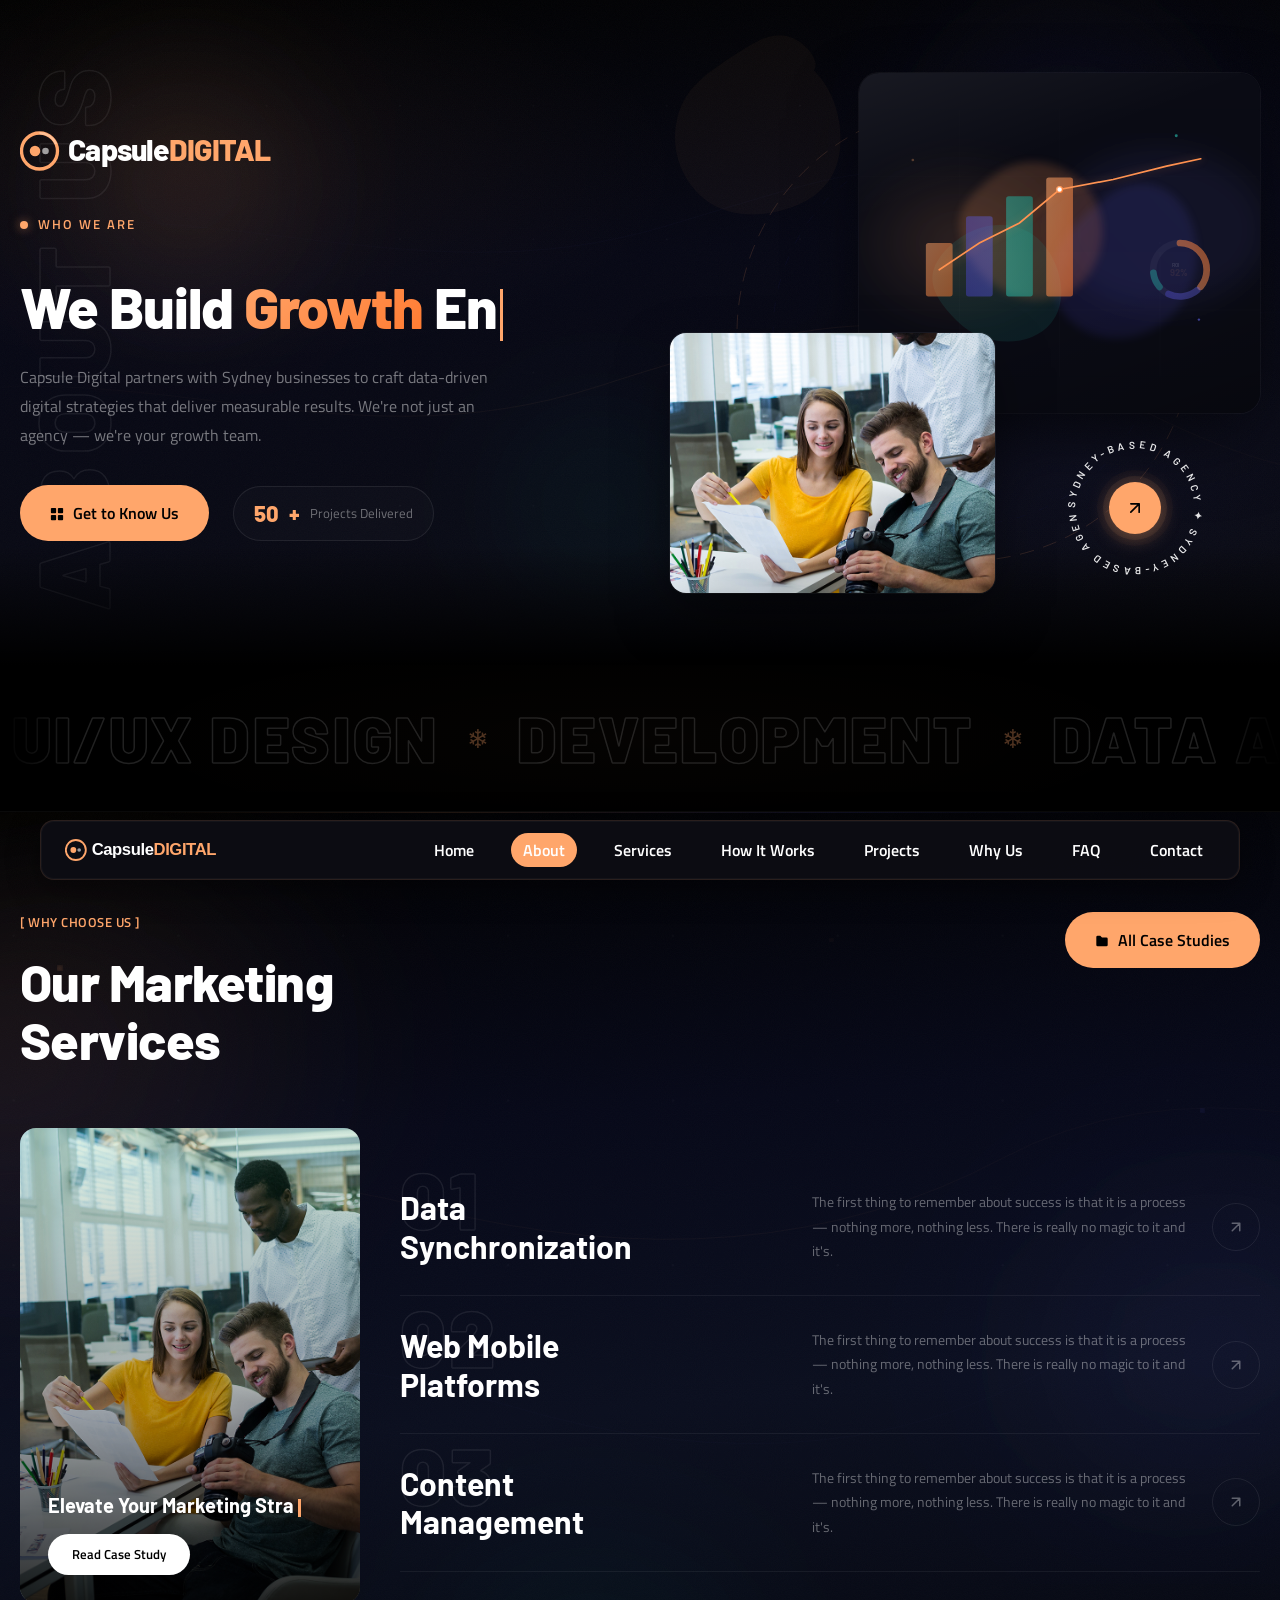
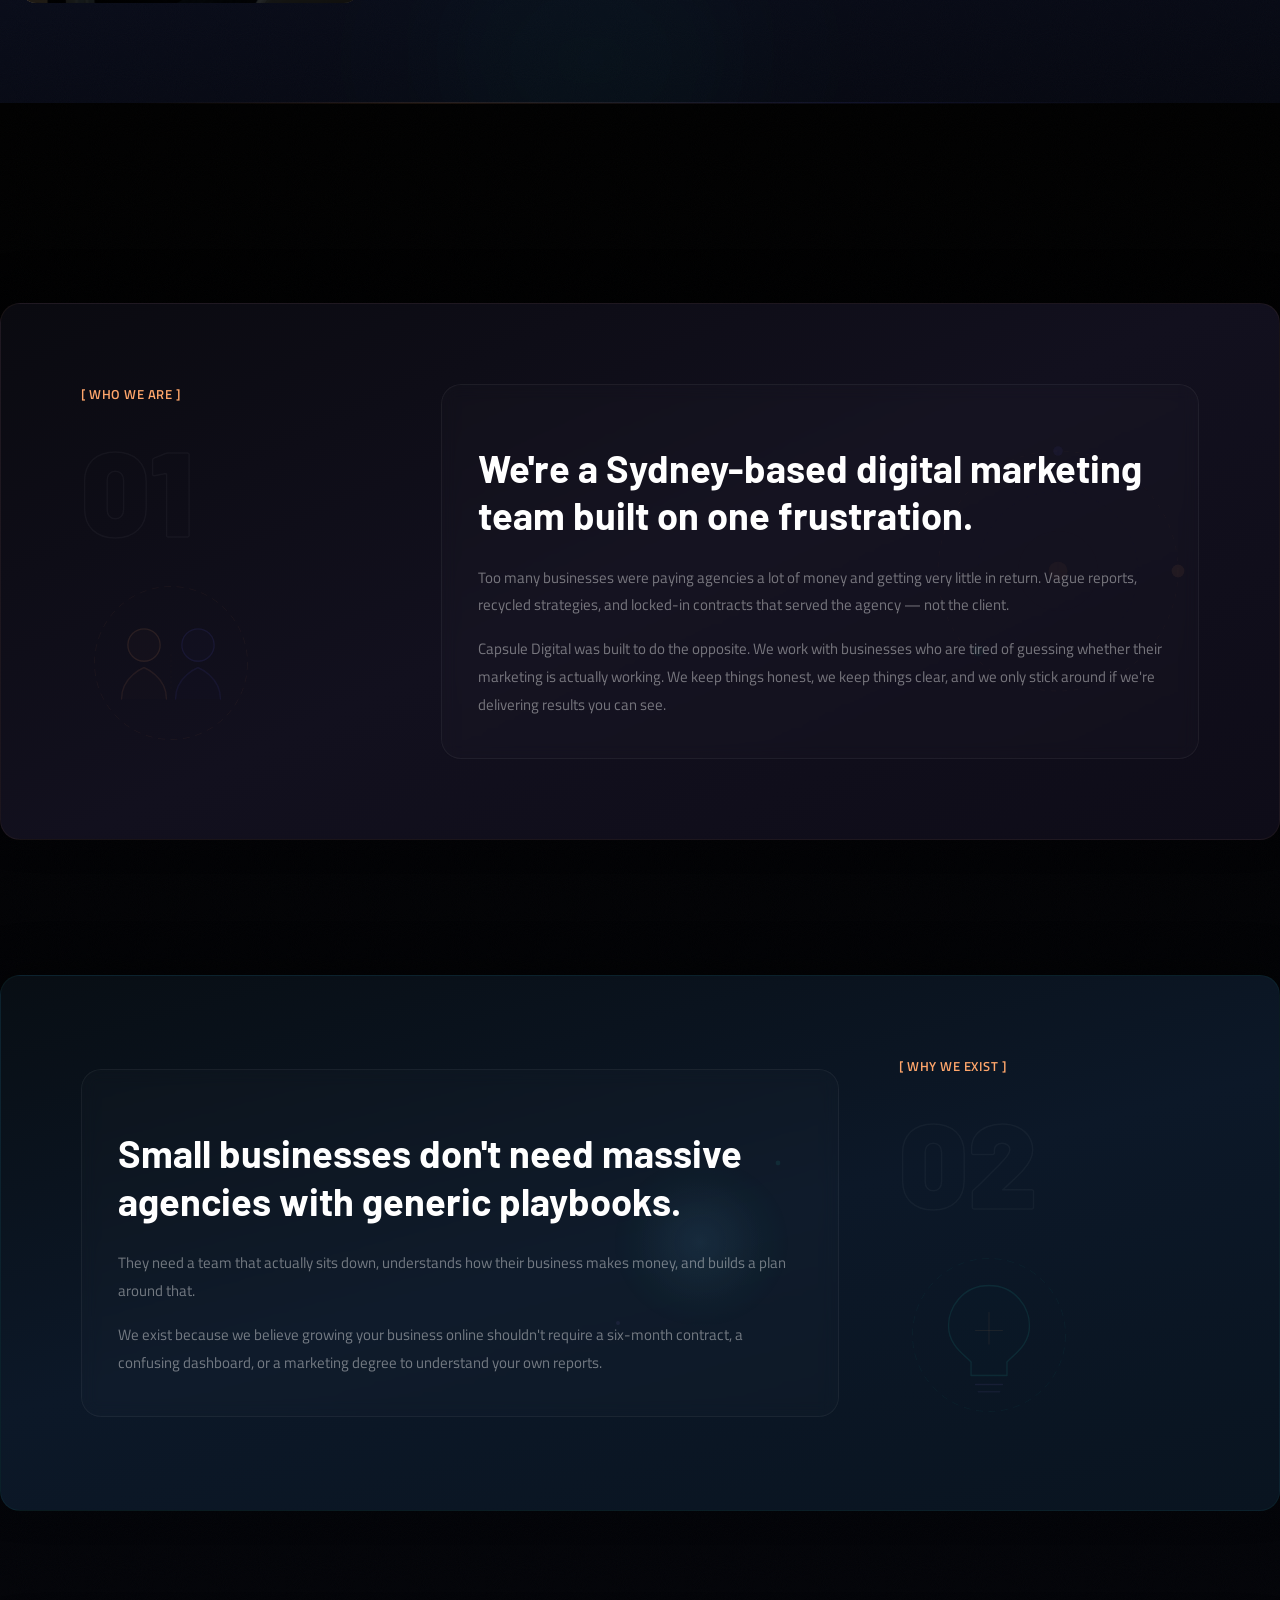
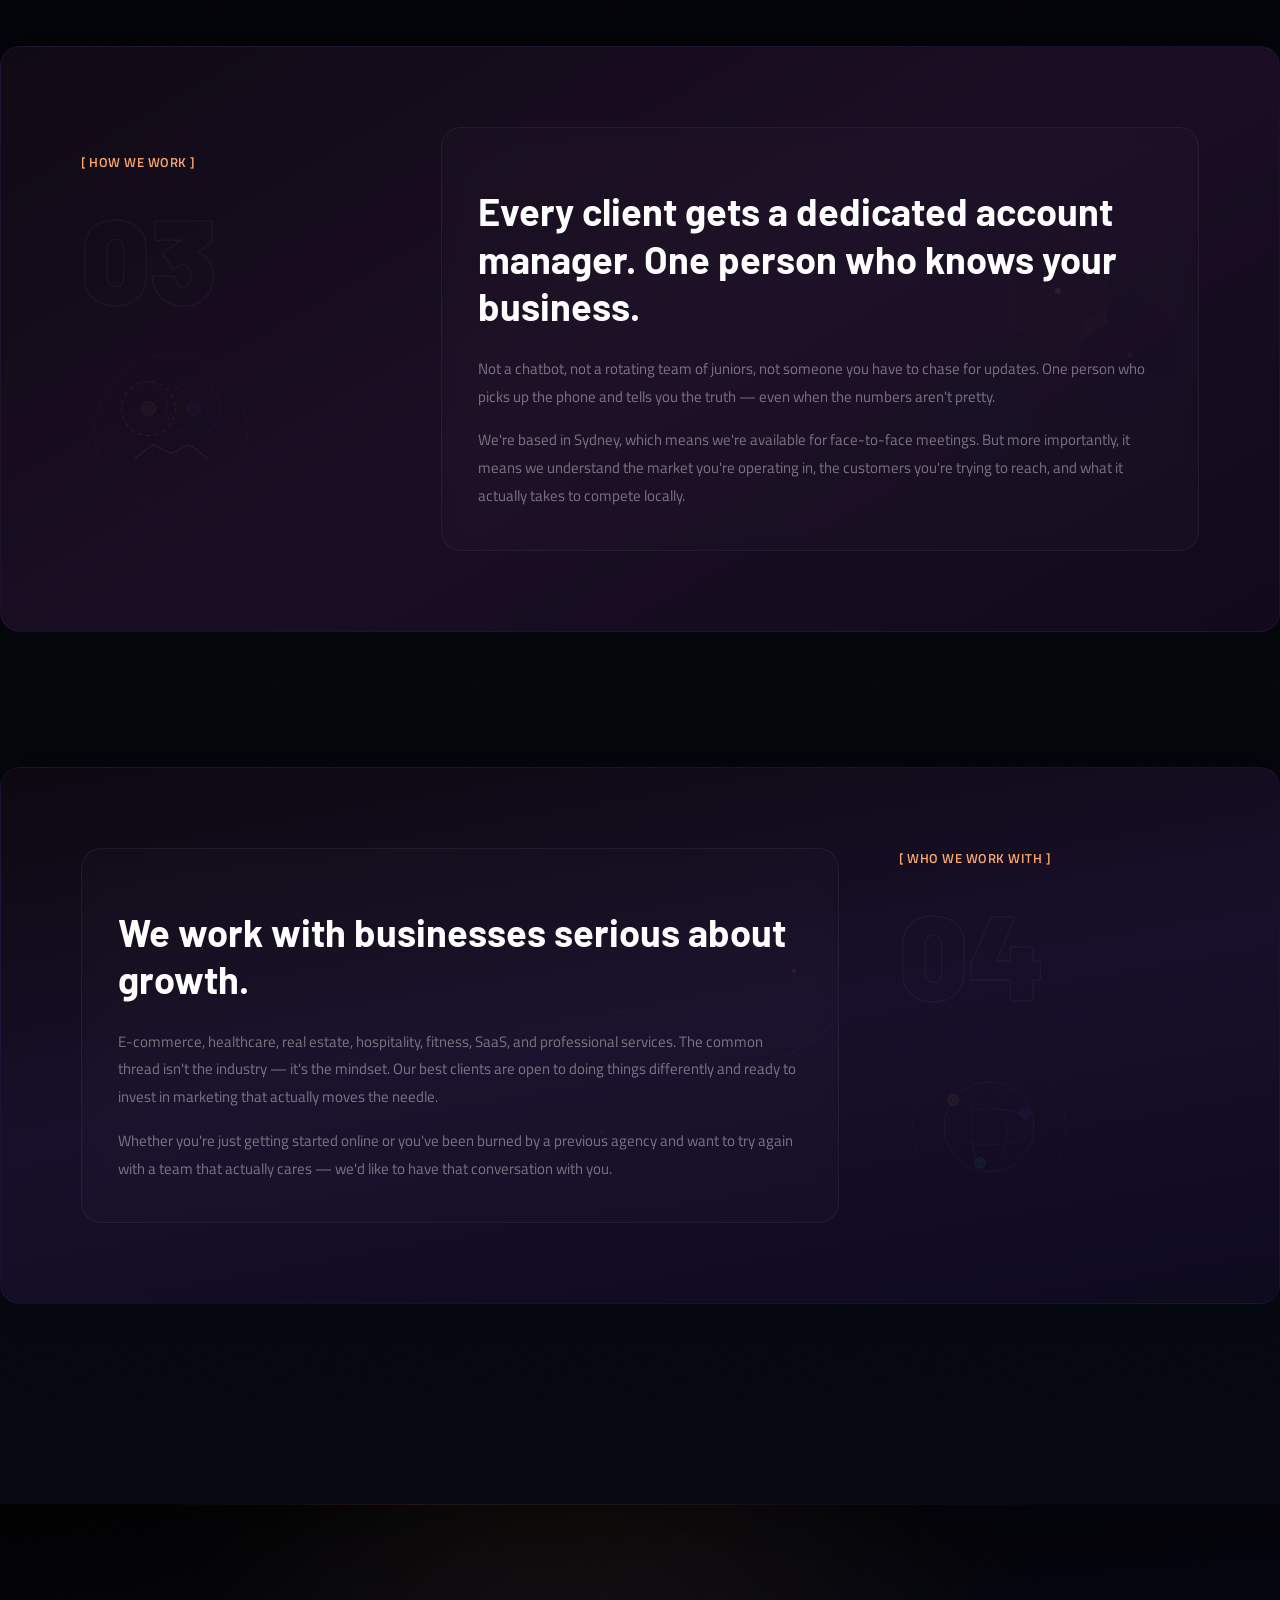
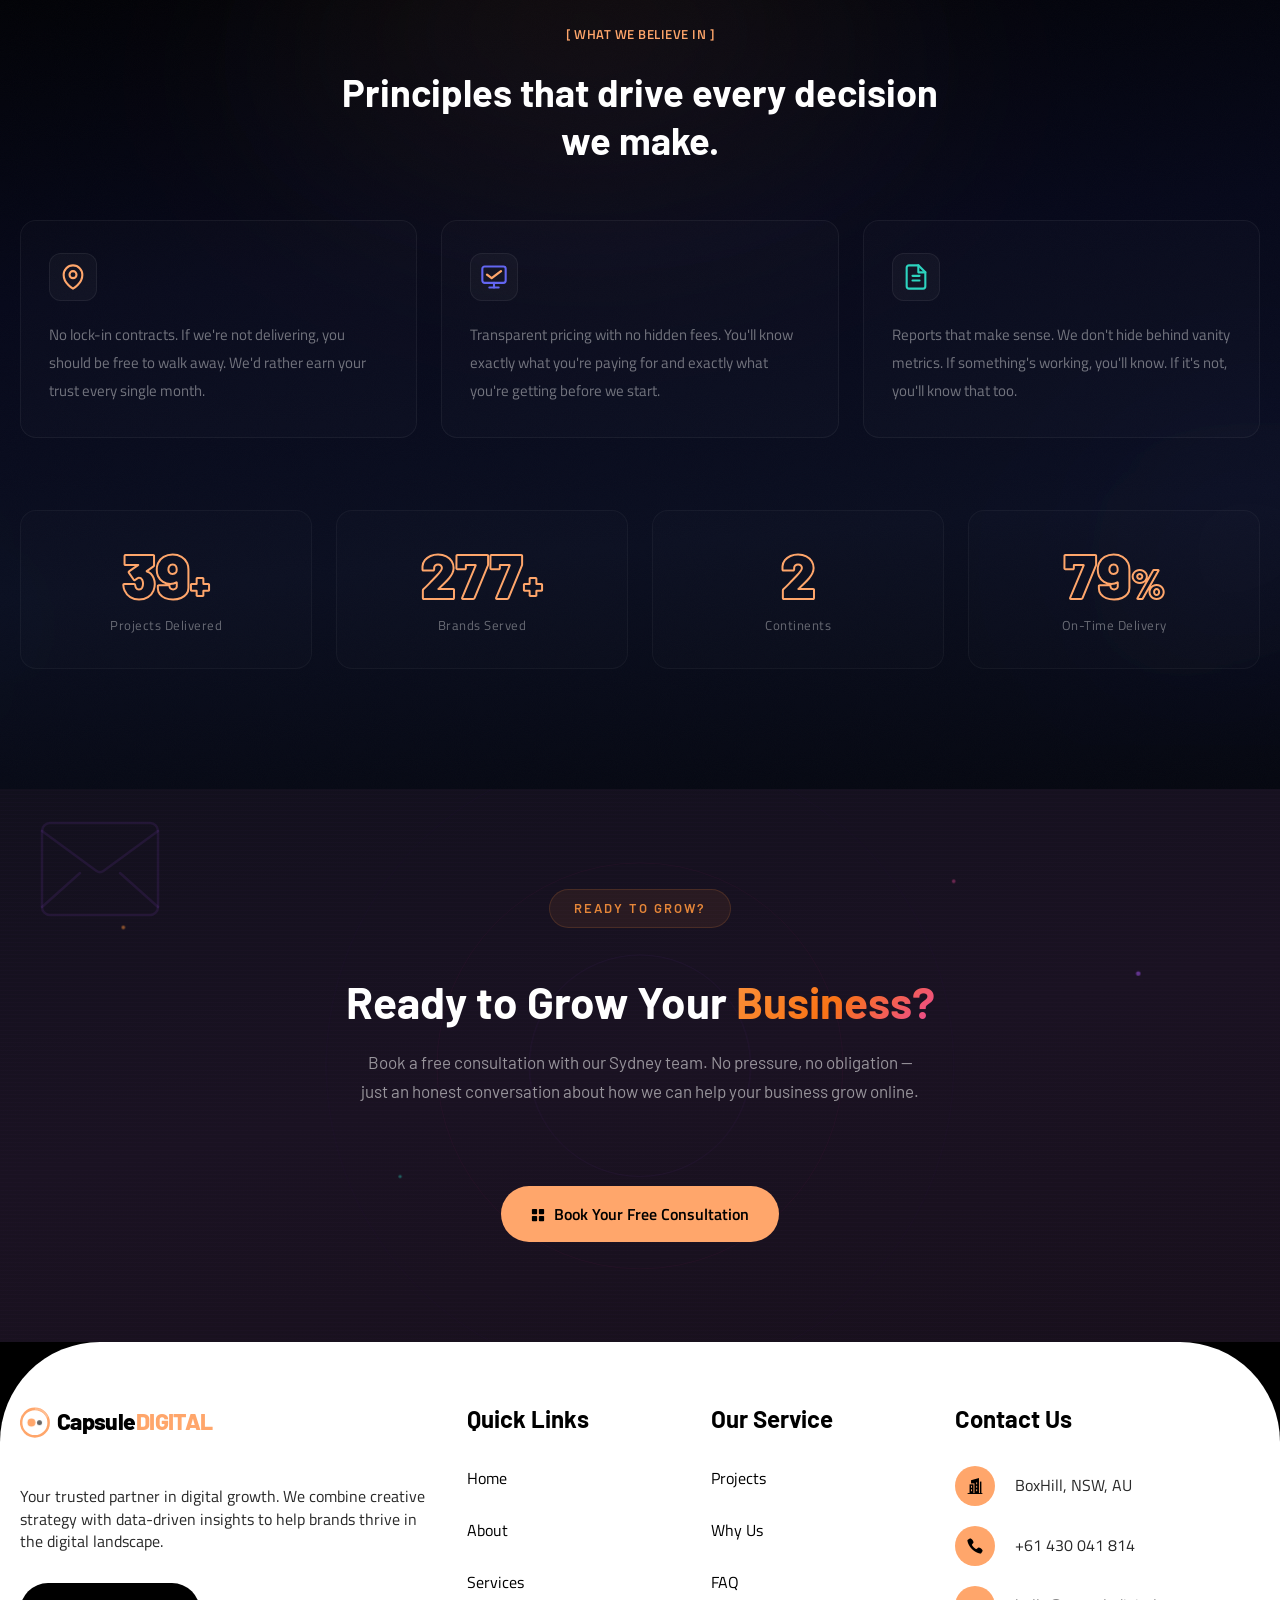
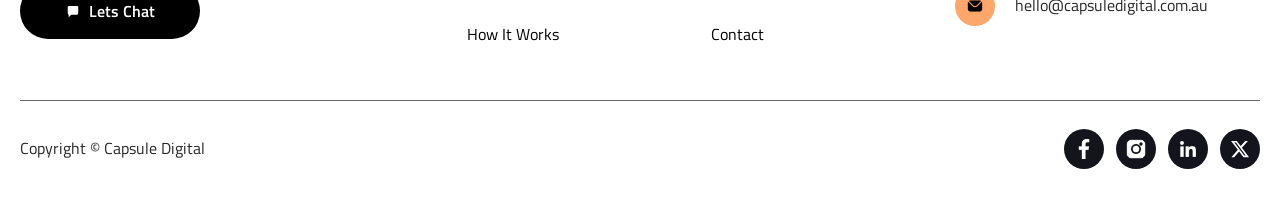
==== commit 0652ef24: "Remove Archivo Black & League Spartan fonts, use Barlow as primary - Replaced all League Spartan and" ====
--- a/aboutus.html
+++ b/aboutus.html
@@ -48,8 +48,6 @@
             "Material Icons:regular",
             "Barlow:300,regular,500,600,700,800,900",
             "Titillium Web:300,regular,600,700,900",
-            "League Spartan:200,300,regular,500,600,700,800,900",
-            "Archivo Black:regular",
           ],
         },
       });
@@ -125,7 +123,7 @@
             class="pl-text-stroke"
             x="32"
             y="24.5"
-            font-family="'League Spartan','Arial Black',sans-serif"
+            font-family="'Barlow',sans-serif"
             font-weight="800"
             font-size="20"
             letter-spacing="-0.5"
@@ -139,7 +137,7 @@
             class="pl-text-fill"
             x="32"
             y="24.5"
-            font-family="'League Spartan','Arial Black',sans-serif"
+            font-family="'Barlow',sans-serif"
             font-weight="800"
             font-size="20"
             letter-spacing="-0.5"
@@ -332,8 +330,8 @@
                   <rect class="hl-orbit" x="1" y="6" width="24" height="24" rx="12" fill="none" stroke="white" stroke-width="1.5"/>
                   <circle class="hl-dot hl-dot1" cx="10" cy="18" r="3.5" fill="#ffa66b"/>
                   <circle class="hl-dot hl-dot2" cx="17" cy="18" r="2.2" fill="white"/>
-                  <text class="hl-text-stroke" x="32" y="24.5" font-family="'League Spartan','Arial Black',sans-serif" font-weight="800" font-size="20" letter-spacing="-0.5" fill="none" stroke-width="0.6"><tspan stroke="rgba(255,255,255,0.5)">Capsule</tspan><tspan stroke="rgba(255,166,107,0.5)">DIGITAL</tspan></text>
-                  <text class="hl-text-fill" x="32" y="24.5" font-family="'League Spartan','Arial Black',sans-serif" font-weight="800" font-size="20" letter-spacing="-0.5"><tspan fill="white">Capsule</tspan><tspan fill="#ffa66b">DIGITAL</tspan></text>
+                  <text class="hl-text-stroke" x="32" y="24.5" font-family="'Barlow',sans-serif" font-weight="800" font-size="20" letter-spacing="-0.5" fill="none" stroke-width="0.6"><tspan stroke="rgba(255,255,255,0.5)">Capsule</tspan><tspan stroke="rgba(255,166,107,0.5)">DIGITAL</tspan></text>
+                  <text class="hl-text-fill" x="32" y="24.5" font-family="'Barlow',sans-serif" font-weight="800" font-size="20" letter-spacing="-0.5"><tspan fill="white">Capsule</tspan><tspan fill="#ffa66b">DIGITAL</tspan></text>
                 </svg>
               </div></a>
               <!-- Label -->
@@ -809,7 +807,7 @@
                   <text
                     x="380"
                     y="160"
-                    font-family="'League Spartan',sans-serif"
+                    font-family="'Barlow',sans-serif"
                     font-size="11"
                     fill="rgba(255,255,255,0.25)"
                     font-weight="600"
@@ -976,7 +974,7 @@
                   <text
                     x="468"
                     y="236"
-                    font-family="'League Spartan',sans-serif"
+                    font-family="'Barlow',sans-serif"
                     font-size="8"
                     fill="rgba(255,255,255,0.3)"
                     font-weight="600"
@@ -994,7 +992,7 @@
                   <text
                     x="465"
                     y="250"
-                    font-family="'League Spartan',sans-serif"
+                    font-family="'Barlow',sans-serif"
                     font-size="14"
                     fill="#ffa66b"
                     font-weight="700"
@@ -3059,7 +3057,7 @@
                     class="hl-text-stroke"
                     x="32"
                     y="24.5"
-                    font-family="'League Spartan','Arial Black',sans-serif"
+                    font-family="'Barlow',sans-serif"
                     font-weight="800"
                     font-size="20"
                     letter-spacing="-0.5"
@@ -3070,7 +3068,7 @@
                     class="hl-text-fill"
                     x="32"
                     y="24.5"
-                    font-family="'League Spartan','Arial Black',sans-serif"
+                    font-family="'Barlow',sans-serif"
                     font-weight="800"
                     font-size="20"
                     letter-spacing="-0.5"
--- a/assets/css/style.css
+++ b/assets/css/style.css
@@ -27,7 +27,7 @@
   --radius--border-lg: 20px;
   --radius--border-xl: 1000px;
   --fonts--paragraph: 'Titillium Web', sans-serif;
-  --fonts--heading: 'League Spartan', sans-serif;
+  --fonts--heading: 'Barlow', sans-serif;
 }
 
 body.main-body {
@@ -1124,7 +1124,7 @@
   top: 50%;
   right: -5%;
   transform: translate(-50%, -50%);
-  font-family: 'Archivo Black', sans-serif;
+  font-family: 'Barlow', sans-serif;
   font-size: 520px;
   line-height: 1;
   color: transparent;
@@ -2844,7 +2844,7 @@
   text-transform: uppercase;
   margin-top: 0;
   margin-bottom: 0;
-  font-family: 'Archivo Black', sans-serif;
+  font-family: 'Barlow', sans-serif;
   font-size: 30px;
   line-height: 1.3em;
 }
@@ -3158,7 +3158,7 @@
   position: absolute;
   top: 10px;
   right: 16px;
-  font-family: 'Archivo Black', sans-serif;
+  font-family: 'Barlow', sans-serif;
   font-size: 56px;
   line-height: 1;
   color: transparent;
@@ -3216,7 +3216,7 @@
 /* Card title */
 .wcu-card__title {
   position: relative;
-  font-family: 'League Spartan', sans-serif;
+  font-family: 'Barlow', sans-serif;
   font-size: 19px;
   font-weight: 700;
   color: rgba(255,255,255,0.92);
@@ -3476,7 +3476,7 @@
   position: absolute;
   top: 12px;
   right: 18px;
-  font-family: 'Archivo Black', sans-serif;
+  font-family: 'Barlow', sans-serif;
   font-size: 64px;
   line-height: 1;
   color: transparent;
@@ -3554,7 +3554,7 @@
 
 /* Step title */
 .hiw-step__title {
-  font-family: 'League Spartan', sans-serif;
+  font-family: 'Barlow', sans-serif;
   font-size: 21px;
   font-weight: 700;
   color: rgba(255,255,255,0.92);
@@ -3879,7 +3879,7 @@
 
 /* Heading */
 .cta-banner__heading {
-  font-family: 'Archivo Black', sans-serif;
+  font-family: 'Barlow', sans-serif;
   font-size: 44px;
   line-height: 1.2;
   color: #fff;
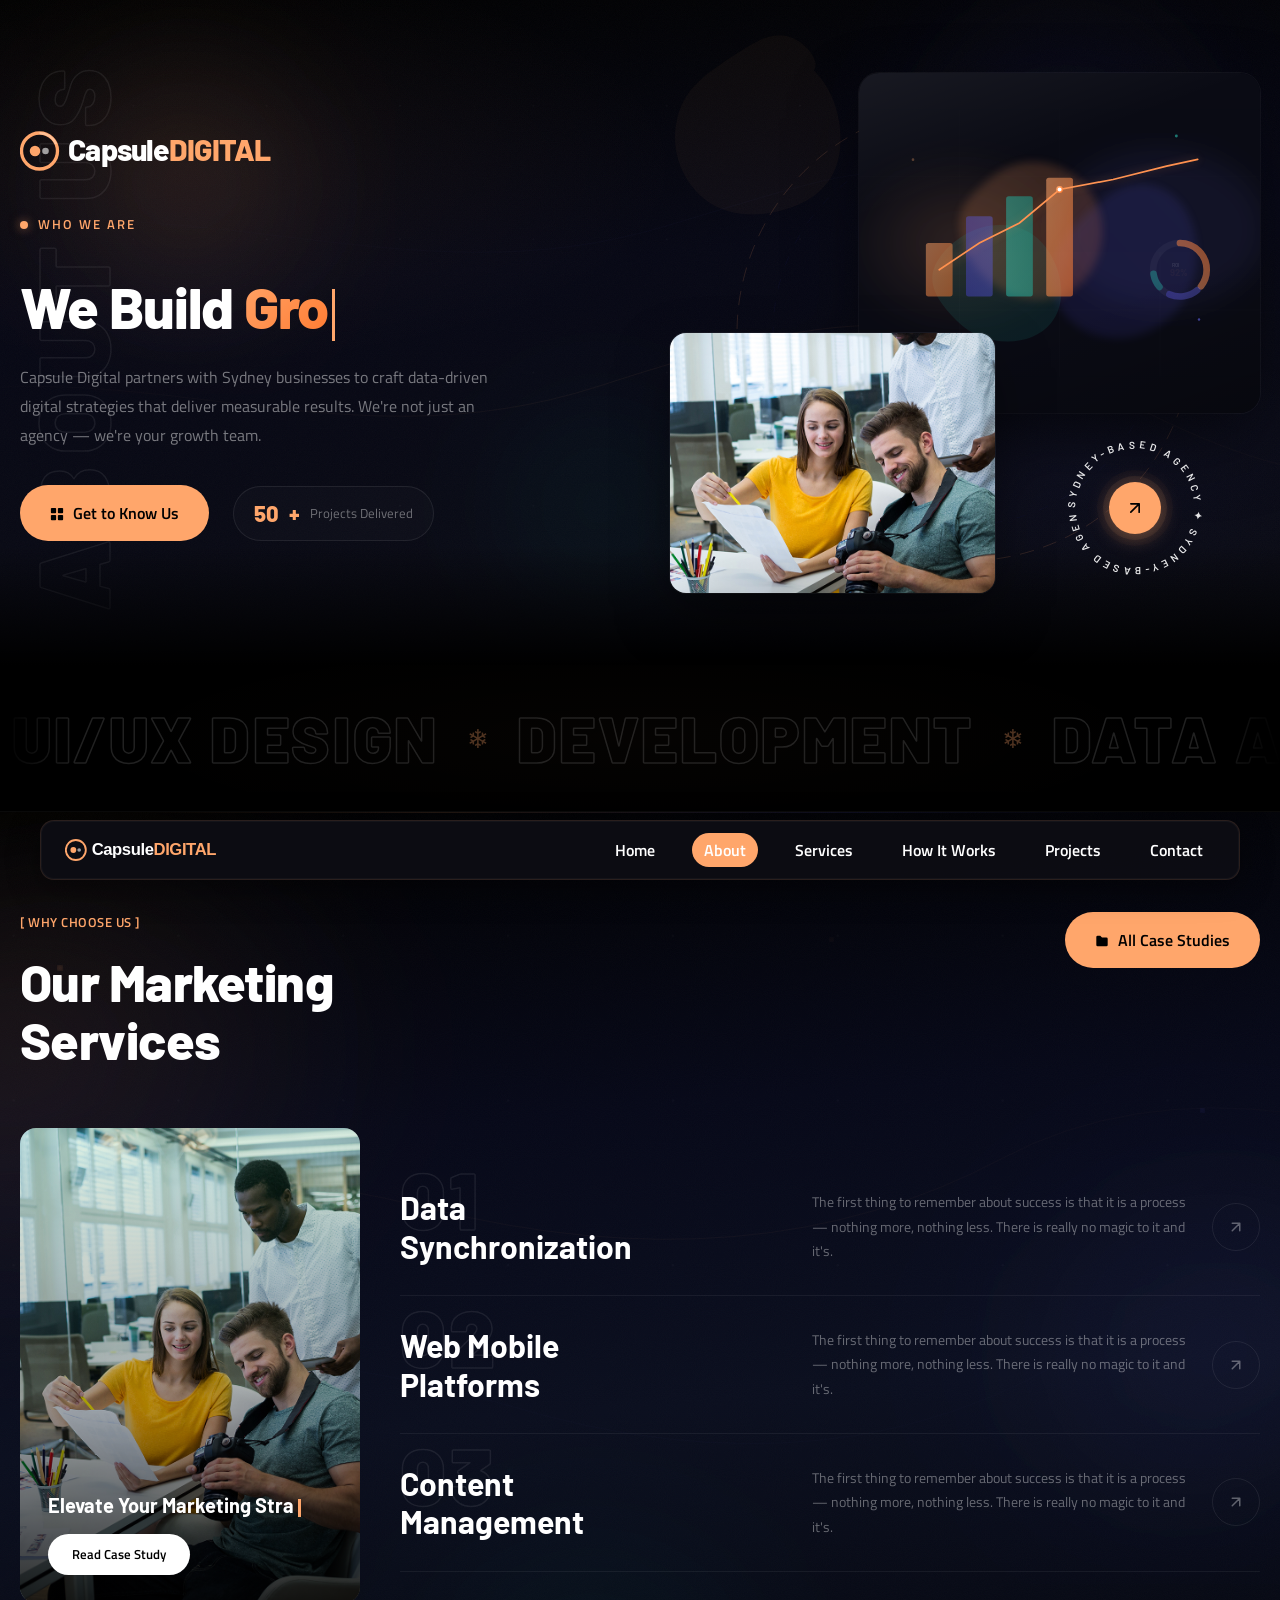
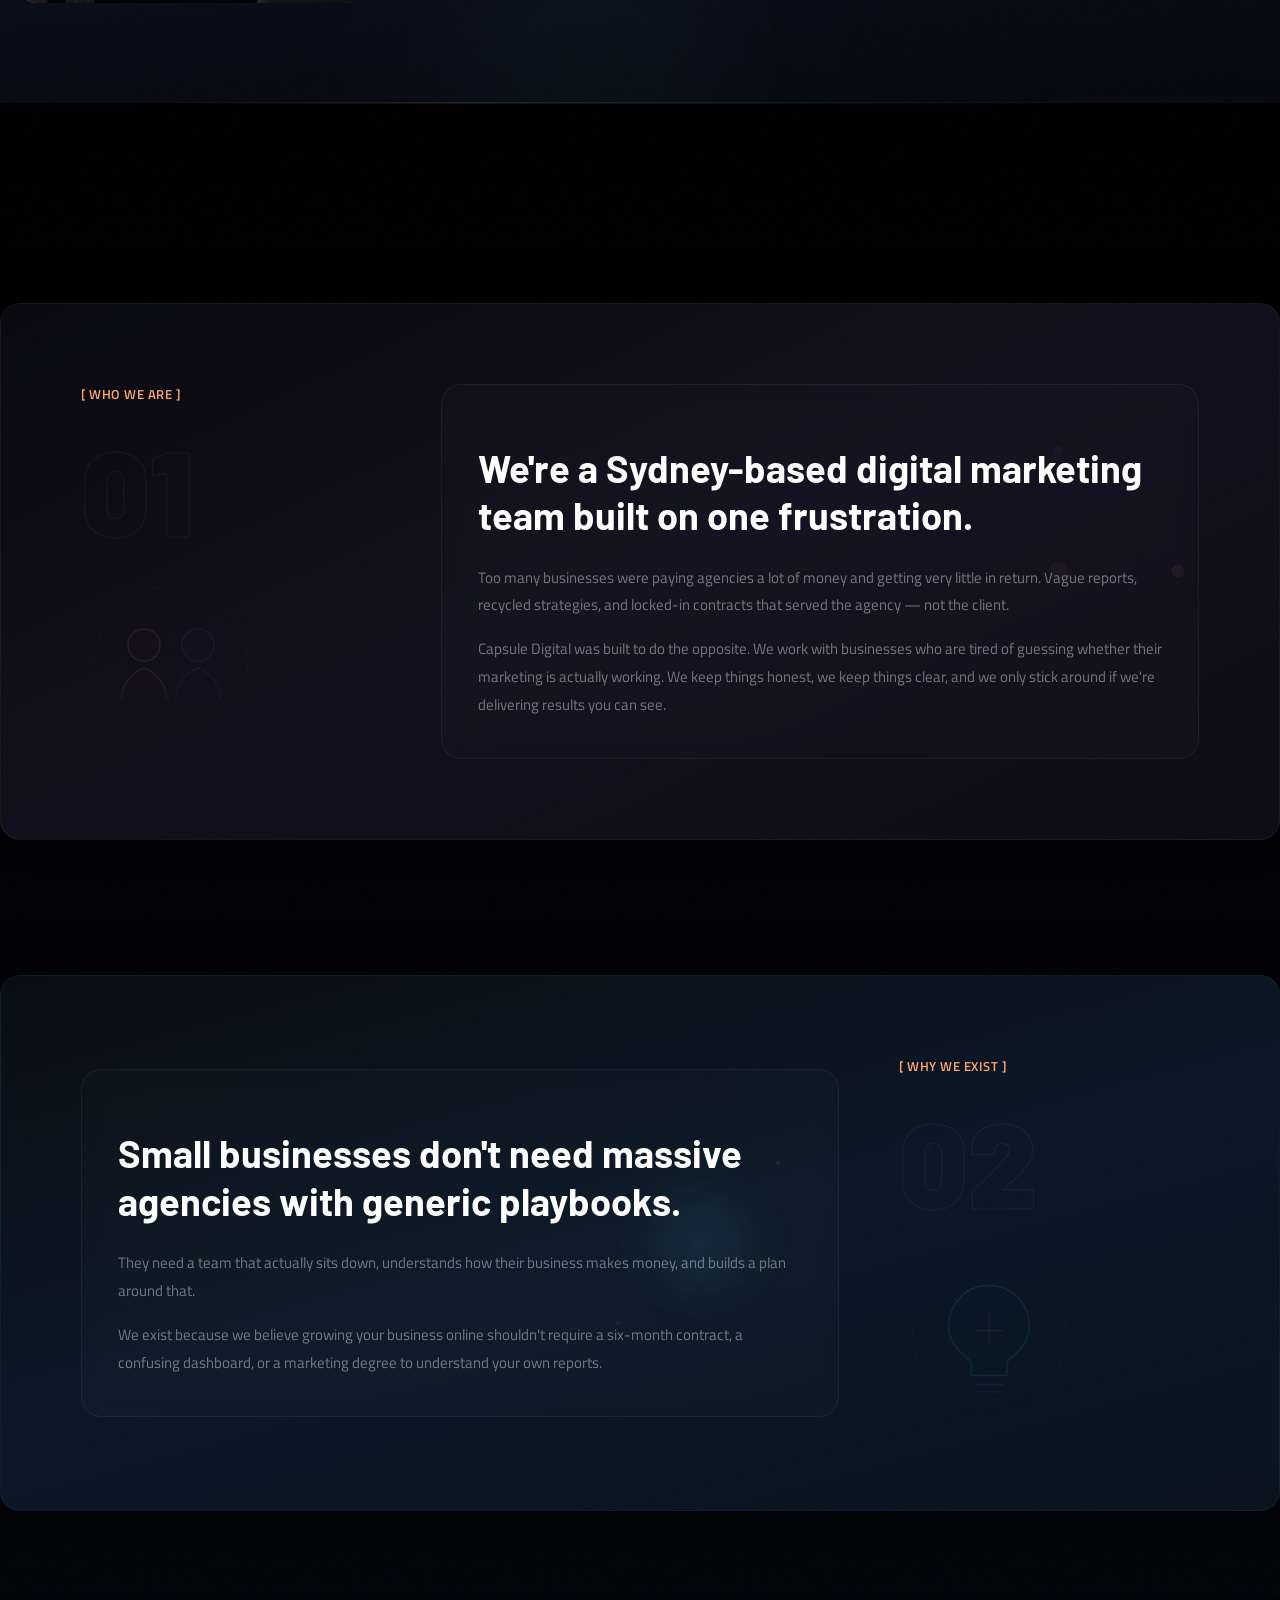
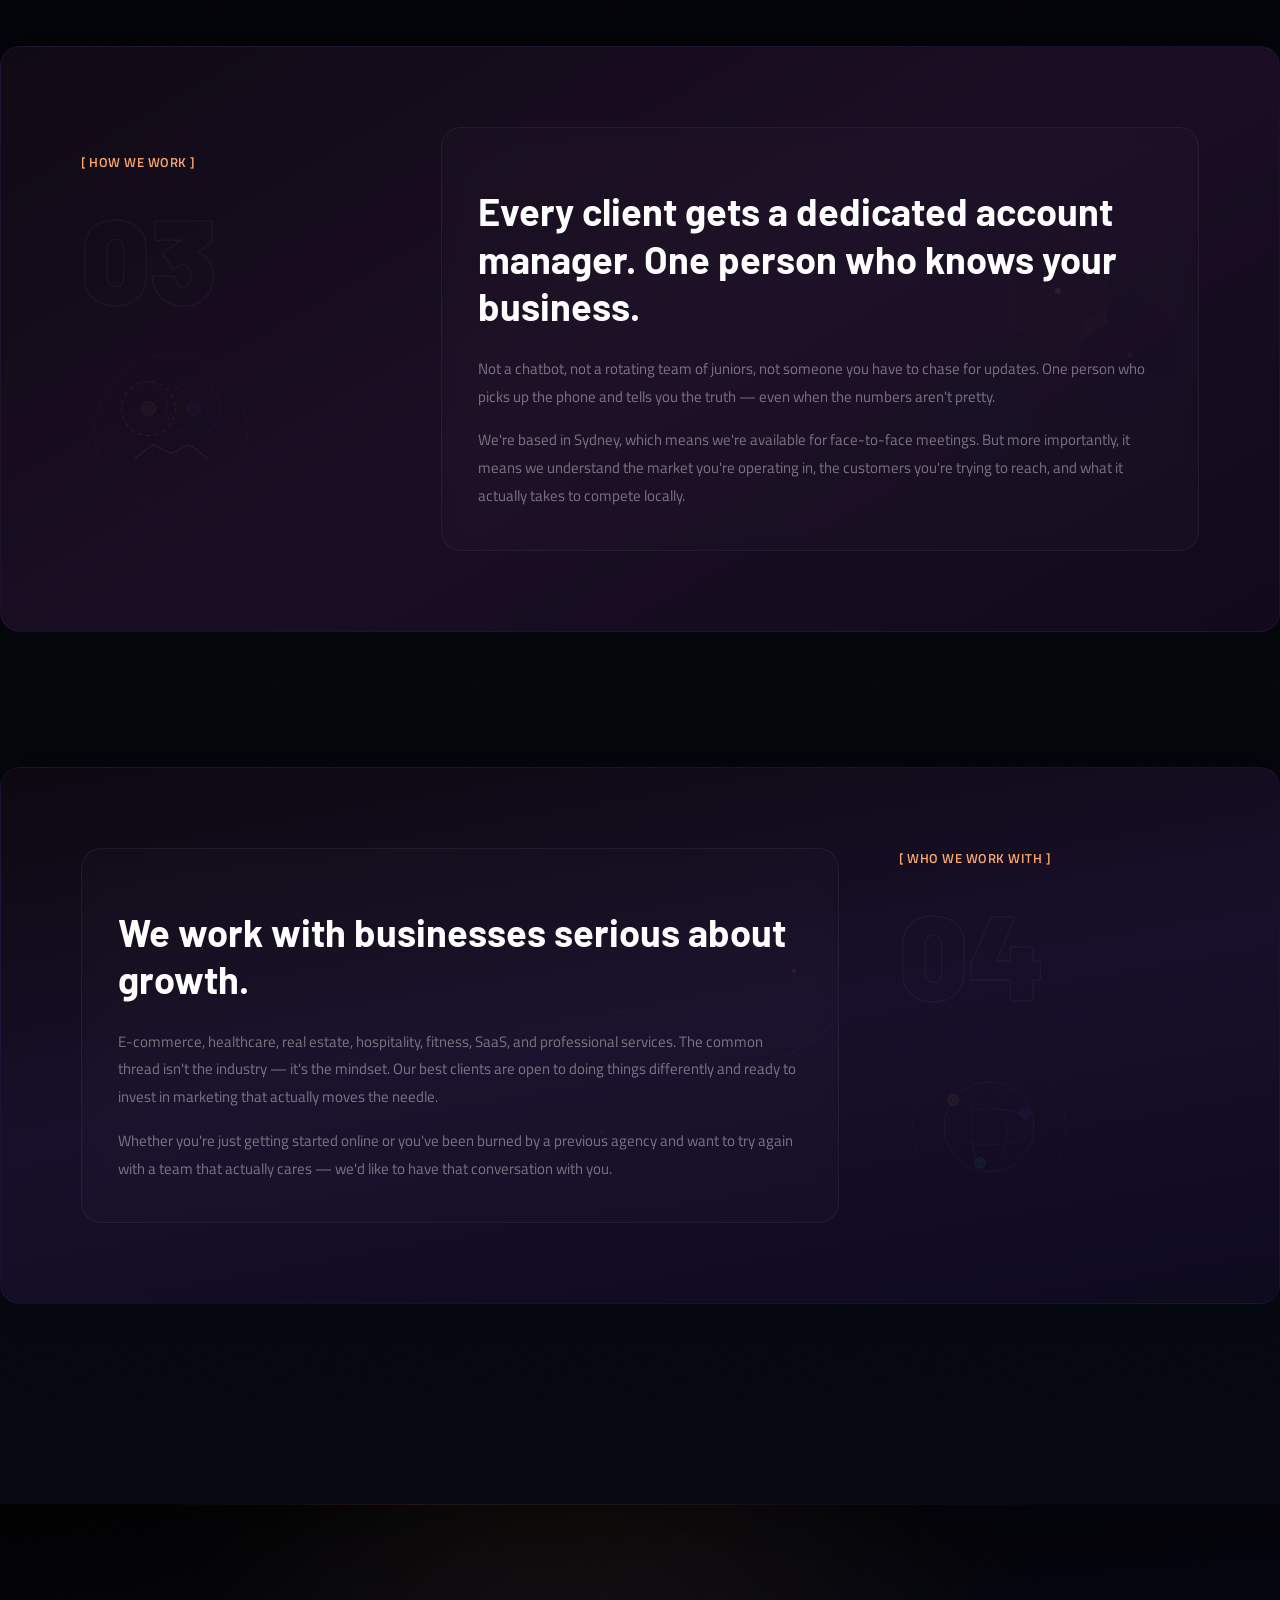
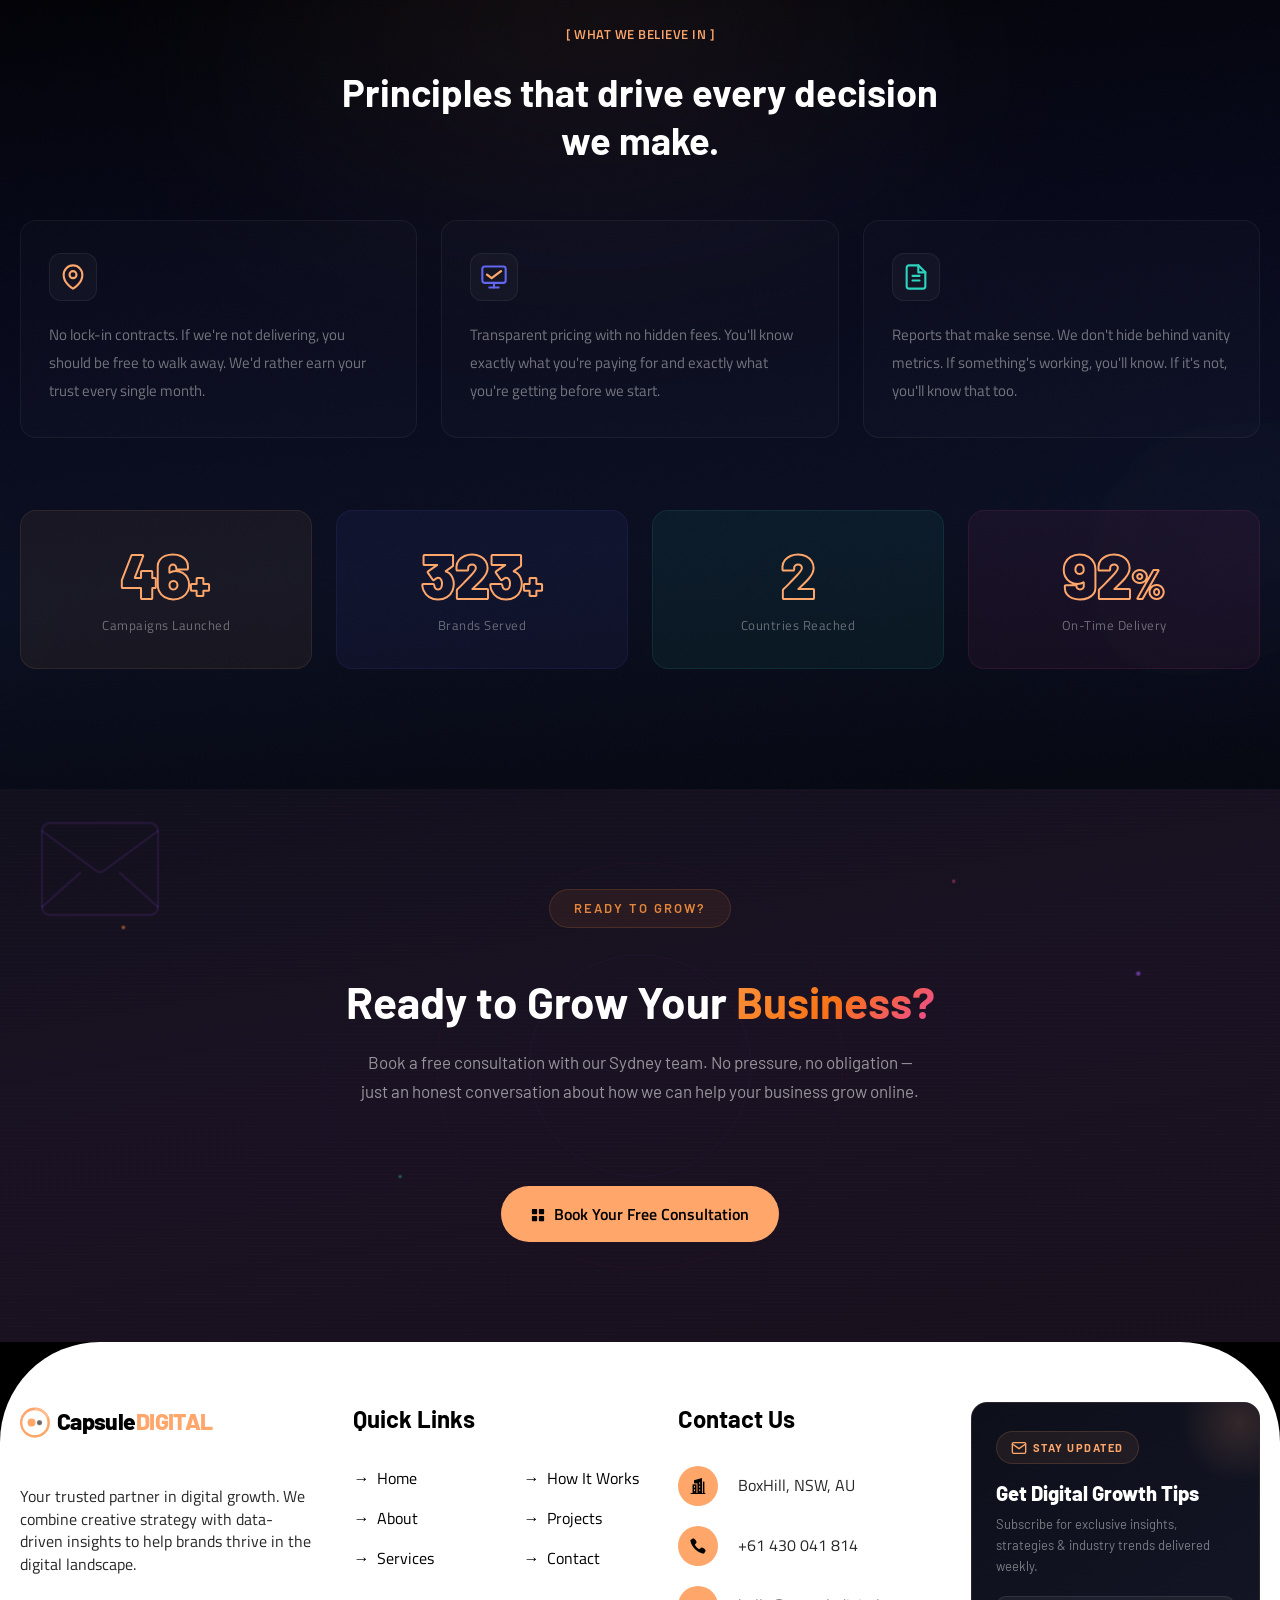
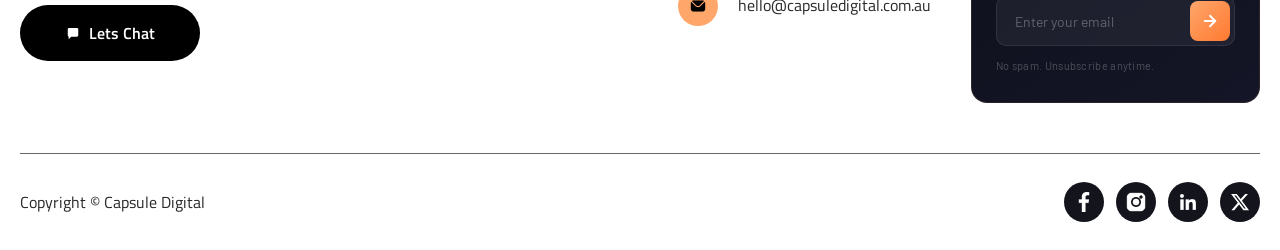
==== commit 31ffad7c: "Update footer: merge nav links, add newsletter card, hide Why Us/FAQ, update About counters - Merge " ====
--- a/aboutus.html
+++ b/aboutus.html
@@ -2637,7 +2637,7 @@
                 <span class="counter-num" data-target="50">0</span
                 ><span class="ah-ab-counter-suffix">+</span>
               </div>
-              <div class="ah-ab-counter-label">Projects Delivered</div>
+              <div class="ah-ab-counter-label">Campaigns Launched</div>
             </div>
             <div class="ah-ab-counter-item">
               <div class="ah-ab-counter-num">
@@ -2650,7 +2650,7 @@
               <div class="ah-ab-counter-num">
                 <span class="counter-num" data-target="3">0</span>
               </div>
-              <div class="ah-ab-counter-label">Continents</div>
+              <div class="ah-ab-counter-label">Countries Reached</div>
             </div>
             <div class="ah-ab-counter-item">
               <div class="ah-ab-counter-num">
@@ -3121,22 +3121,19 @@
                 </div>
               </a>
             </div>
-            <div class="footer-block">
+            <div class="footer-block footer-block--links-merged">
               <h4 class="footer-title-24px">Quick Links</h4>
-              <div class="link-list">
-                <a href="index.html" class="footer-link-wrapper w-inline-block"><div class="footer-link"><div class="text">Home</div><div class="text">Home</div></div><div class="mask"><div class="nav-border"></div></div></a>
-                <a href="aboutus.html" class="footer-link-wrapper w-inline-block"><div class="footer-link"><div class="text">About</div><div class="text">About</div></div><div class="mask"><div class="nav-border"></div></div></a>
-                <a href="services.html" class="footer-link-wrapper w-inline-block"><div class="footer-link"><div class="text">Services</div><div class="text">Services</div></div><div class="mask"><div class="nav-border"></div></div></a>
-                <a href="how-it-works.html" class="footer-link-wrapper w-inline-block"><div class="footer-link"><div class="text">How It Works</div><div class="text">How It Works</div></div><div class="mask"><div class="nav-border"></div></div></a>
-              </div>
-            </div>
-            <div class="footer-block">
-              <h4 class="footer-title-24px">Our Service</h4>
-              <div class="link-list">
-                <a href="projects.html" class="footer-link-wrapper w-inline-block"><div class="footer-link"><div class="text">Projects</div><div class="text">Projects</div></div><div class="mask"><div class="nav-border"></div></div></a>
-                <a href="index.html#why-choose-us" class="footer-link-wrapper w-inline-block"><div class="footer-link"><div class="text">Why Us</div><div class="text">Why Us</div></div><div class="mask"><div class="nav-border"></div></div></a>
-                <a href="index.html#faq" class="footer-link-wrapper w-inline-block"><div class="footer-link"><div class="text">FAQ</div><div class="text">FAQ</div></div><div class="mask"><div class="nav-border"></div></div></a>
-                <a href="contact.html" class="footer-link-wrapper w-inline-block"><div class="footer-link"><div class="text">Contact</div><div class="text">Contact</div></div><div class="mask"><div class="nav-border"></div></div></a>
+              <div class="link-list link-list--2col">
+                <div class="link-list__col">
+                  <a href="index.html" class="footer-link-wrapper w-inline-block"><div class="footer-link"><div class="text">Home</div><div class="text">Home</div></div><div class="mask"><div class="nav-border"></div></div></a>
+                  <a href="aboutus.html" class="footer-link-wrapper w-inline-block"><div class="footer-link"><div class="text">About</div><div class="text">About</div></div><div class="mask"><div class="nav-border"></div></div></a>
+                  <a href="services.html" class="footer-link-wrapper w-inline-block"><div class="footer-link"><div class="text">Services</div><div class="text">Services</div></div><div class="mask"><div class="nav-border"></div></div></a>
+                </div>
+                <div class="link-list__col">
+                  <a href="how-it-works.html" class="footer-link-wrapper w-inline-block"><div class="footer-link"><div class="text">How It Works</div><div class="text">How It Works</div></div><div class="mask"><div class="nav-border"></div></div></a>
+                  <a href="projects.html" class="footer-link-wrapper w-inline-block"><div class="footer-link"><div class="text">Projects</div><div class="text">Projects</div></div><div class="mask"><div class="nav-border"></div></div></a>
+                  <a href="contact.html" class="footer-link-wrapper w-inline-block"><div class="footer-link"><div class="text">Contact</div><div class="text">Contact</div></div><div class="mask"><div class="nav-border"></div></div></a>
+                </div>
               </div>
             </div>
             <div
@@ -3180,6 +3177,29 @@
                 </div>
               </div>
             </div>
+          <!-- Newsletter CTA -->
+          <div class="footer-block footer-block--newsletter">
+            <div class="footer-newsletter-card">
+              <div class="footer-newsletter-glow"></div>
+              <div class="footer-newsletter-content">
+                <div class="footer-newsletter-badge">
+                  <svg width="16" height="16" viewBox="0 0 24 24" fill="none" stroke="currentColor" stroke-width="2" stroke-linecap="round" stroke-linejoin="round"><path d="M4 4h16c1.1 0 2 .9 2 2v12c0 1.1-.9 2-2 2H4c-1.1 0-2-.9-2-2V6c0-1.1.9-2 2-2z"/><polyline points="22,6 12,13 2,6"/></svg>
+                  Stay Updated
+                </div>
+                <h4 class="footer-newsletter-title">Get Digital Growth Tips</h4>
+                <p class="footer-newsletter-desc">Subscribe for exclusive insights, strategies & industry trends delivered weekly.</p>
+                <form class="footer-newsletter-form" onsubmit="event.preventDefault();">
+                  <div class="footer-newsletter-input-wrap">
+                    <input type="email" placeholder="Enter your email" class="footer-newsletter-input" required />
+                    <button type="submit" class="footer-newsletter-btn" aria-label="Subscribe">
+                      <svg width="18" height="18" viewBox="0 0 24 24" fill="none" stroke="currentColor" stroke-width="2.5" stroke-linecap="round" stroke-linejoin="round"><line x1="5" y1="12" x2="19" y2="12"/><polyline points="12 5 19 12 12 19"/></svg>
+                    </button>
+                  </div>
+                </form>
+                <p class="footer-newsletter-privacy">No spam. Unsubscribe anytime.</p>
+              </div>
+            </div>
+          </div>
           </div>
           <div class="copyrights-bottom">
             <p class="secondary-paragraph">Copyright &copy; Capsule Digital</p>
--- a/assets/css/style.css
+++ b/assets/css/style.css
@@ -4168,3 +4168,226 @@
     animation: none !important;
   }
 }
+
+/* ============================================================
+   FOOTER — Grid override for 4-block layout
+   ============================================================ */
+.footer-wrapper {
+  grid-template-columns: 1.2fr 0.5fr 0.5fr 0.75fr 1.1fr;
+}
+
+/* ============================================================
+   FOOTER NEWSLETTER CARD
+   ============================================================ */
+.footer-block--newsletter {
+  grid-column: span 1;
+}
+
+.footer-newsletter-card {
+  position: relative;
+  background: linear-gradient(145deg, #0d0f1a, #141627);
+  border-radius: 16px;
+  padding: 28px 24px;
+  overflow: hidden;
+  border: 1px solid rgba(255, 166, 107, 0.12);
+}
+
+.footer-newsletter-glow {
+  position: absolute;
+  top: -40px;
+  right: -40px;
+  width: 120px;
+  height: 120px;
+  background: radial-gradient(circle, rgba(255, 166, 107, 0.15) 0%, transparent 70%);
+  pointer-events: none;
+  z-index: 0;
+}
+
+.footer-newsletter-content {
+  position: relative;
+  z-index: 1;
+}
+
+.footer-newsletter-badge {
+  display: inline-flex;
+  align-items: center;
+  gap: 6px;
+  font-family: 'Barlow', sans-serif;
+  font-size: 11px;
+  font-weight: 700;
+  letter-spacing: 1.5px;
+  text-transform: uppercase;
+  color: var(--primary);
+  background: rgba(255, 166, 107, 0.08);
+  border: 1px solid rgba(255, 166, 107, 0.15);
+  border-radius: 30px;
+  padding: 5px 14px;
+  margin-bottom: 16px;
+}
+
+.footer-newsletter-title {
+  font-family: 'Barlow', sans-serif;
+  font-size: 20px;
+  font-weight: 800;
+  color: #fff;
+  margin: 0 0 8px;
+  line-height: 1.3;
+}
+
+.footer-newsletter-desc {
+  font-family: 'Barlow', sans-serif;
+  font-size: 13px;
+  line-height: 1.6;
+  color: rgba(255, 255, 255, 0.45);
+  margin: 0 0 20px;
+}
+
+.footer-newsletter-form {
+  margin: 0;
+}
+
+.footer-newsletter-input-wrap {
+  display: flex;
+  align-items: center;
+  background: rgba(255, 255, 255, 0.06);
+  border: 1px solid rgba(255, 255, 255, 0.08);
+  border-radius: 10px;
+  padding: 4px;
+  transition: border-color 0.3s ease, box-shadow 0.3s ease;
+}
+
+.footer-newsletter-input-wrap:focus-within {
+  border-color: rgba(255, 166, 107, 0.35);
+  box-shadow: 0 0 20px rgba(255, 166, 107, 0.06);
+}
+
+.footer-newsletter-input {
+  flex: 1;
+  background: none;
+  border: none;
+  outline: none;
+  padding: 10px 14px;
+  font-family: 'Barlow', sans-serif;
+  font-size: 14px;
+  color: #fff;
+}
+
+.footer-newsletter-input::placeholder {
+  color: rgba(255, 255, 255, 0.3);
+}
+
+.footer-newsletter-btn {
+  flex-shrink: 0;
+  width: 40px;
+  height: 40px;
+  display: flex;
+  align-items: center;
+  justify-content: center;
+  background: linear-gradient(135deg, #ffa66b, #ff7a30);
+  border: none;
+  border-radius: 8px;
+  color: #fff;
+  cursor: pointer;
+  transition: transform 0.3s cubic-bezier(.25,.46,.45,.94), box-shadow 0.3s ease;
+}
+
+.footer-newsletter-btn:hover {
+  transform: translateX(3px);
+  box-shadow: 0 4px 18px rgba(255, 122, 48, 0.3);
+}
+
+.footer-newsletter-privacy {
+  font-family: 'Barlow', sans-serif;
+  font-size: 11px;
+  color: rgba(255, 255, 255, 0.25);
+  margin: 12px 0 0;
+  letter-spacing: 0.3px;
+}
+
+/* --- Footer newsletter responsive --- */
+@media screen and (max-width: 991px) {
+  .footer-wrapper {
+    grid-template-columns: 1fr 1fr;
+  }
+  .footer-block--links-merged {
+    grid-column: span 1;
+  }
+  .footer-block--newsletter {
+    grid-column: span 2;
+  }
+  .footer-newsletter-card {
+    max-width: 100%;
+  }
+}
+
+@media screen and (max-width: 767px) {
+  .footer-wrapper {
+    grid-template-columns: 1fr;
+  }
+  .footer-block--links-merged,
+  .footer-block--newsletter {
+    grid-column: span 1;
+  }
+}
+
+/* Hide "Why Us" and "FAQ" nav links from all pages */
+.nav-menu .nav-link-wrapper[href="/#why-choose-us"],
+.nav-menu .nav-link-wrapper[href="/#faq"],
+.nav-menu .nav-link-wrapper[href="index.html#why-choose-us"],
+.nav-menu .nav-link-wrapper[href="index.html#faq"] {
+  display: none !important;
+}
+
+/* Footer merged links — span 2 grid columns so Contact Us stays right */
+.footer-block--links-merged {
+  grid-column: span 2;
+}
+
+/* 2-column link list with gap between columns */
+.link-list--2col {
+  display: flex;
+  flex-flow: row;
+  gap: 50px;
+}
+
+/* Each column of links */
+.link-list__col {
+  display: flex;
+  flex-direction: column;
+  gap: 14px;
+  min-width: 120px;
+}
+
+.link-list__col .footer-link-wrapper {
+  display: block;
+  width: 100%;
+}
+
+.link-list__col .footer-link {
+  align-items: flex-start;
+}
+
+/* Arrow before footer link text */
+.link-list__col .footer-link .text::before {
+  content: '→';
+  margin-right: 8px;
+  display: inline-block;
+  transition: color 0.3s ease;
+  color: var(--heading-2);
+}
+
+.link-list__col .footer-link-wrapper:hover .footer-link .text::before {
+  color: var(--primary);
+}
+
+.link-list__col .footer-link-wrapper .mask .nav-border {
+  visibility: hidden;
+}
+
+/* Hide "Why Us" and "FAQ" footer links from all pages */
+.footer-link-wrapper[href="/#why-choose-us"],
+.footer-link-wrapper[href="/#faq"],
+.footer-link-wrapper[href="index.html#why-choose-us"],
+.footer-link-wrapper[href="index.html#faq"] {
+  display: none !important;
+}
--- a/assets/css/about-style.css
+++ b/assets/css/about-style.css
@@ -2406,6 +2406,23 @@
   border-color: rgba(255, 166, 107, 0.15);
 }
 
+.ah-ab-counter-item:nth-child(1) {
+  background: rgba(255, 166, 107, 0.06);
+  border-color: rgba(255, 166, 107, 0.1);
+}
+.ah-ab-counter-item:nth-child(2) {
+  background: rgba(99, 102, 241, 0.06);
+  border-color: rgba(99, 102, 241, 0.1);
+}
+.ah-ab-counter-item:nth-child(3) {
+  background: rgba(45, 212, 191, 0.06);
+  border-color: rgba(45, 212, 191, 0.1);
+}
+.ah-ab-counter-item:nth-child(4) {
+  background: rgba(236, 72, 153, 0.06);
+  border-color: rgba(236, 72, 153, 0.1);
+}
+
 .ah-ab-counter-num {
   font-family: var(--fonts--heading);
   font-size: clamp(40px, 5vw, 62px);
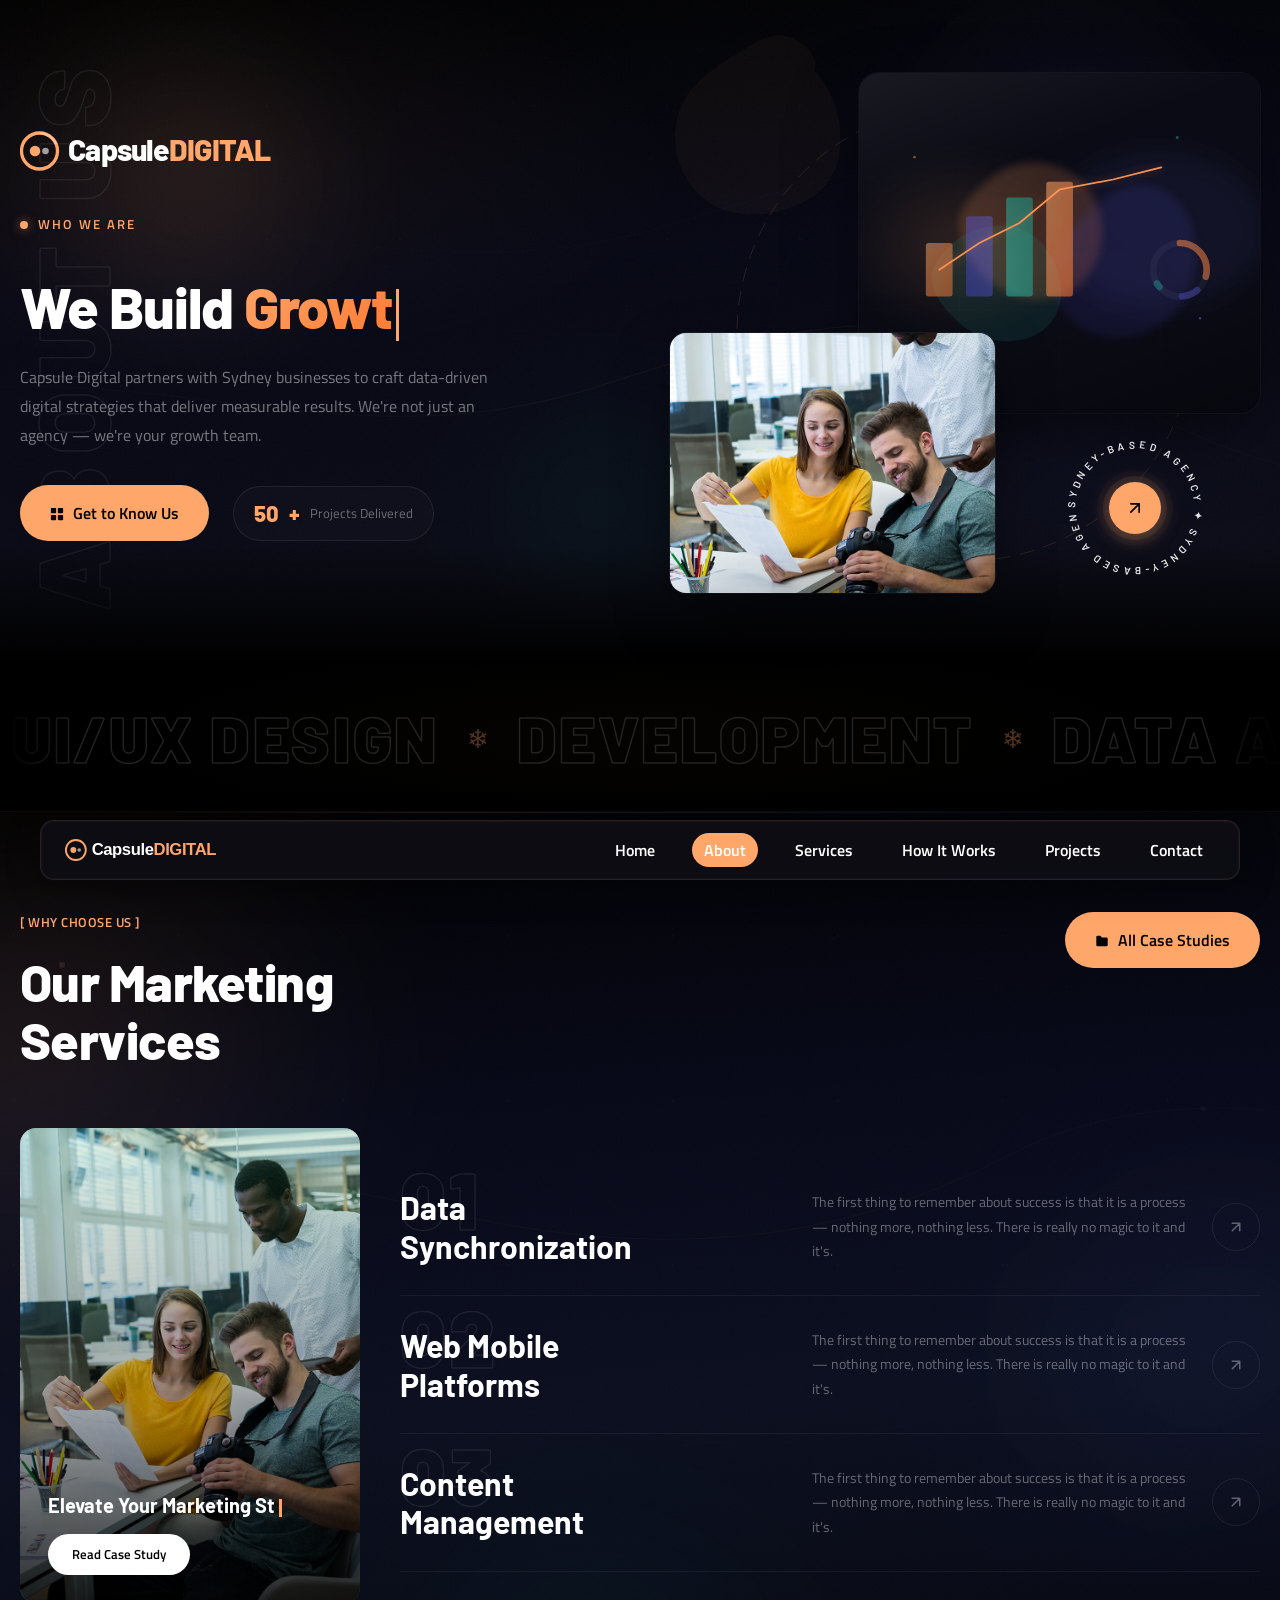
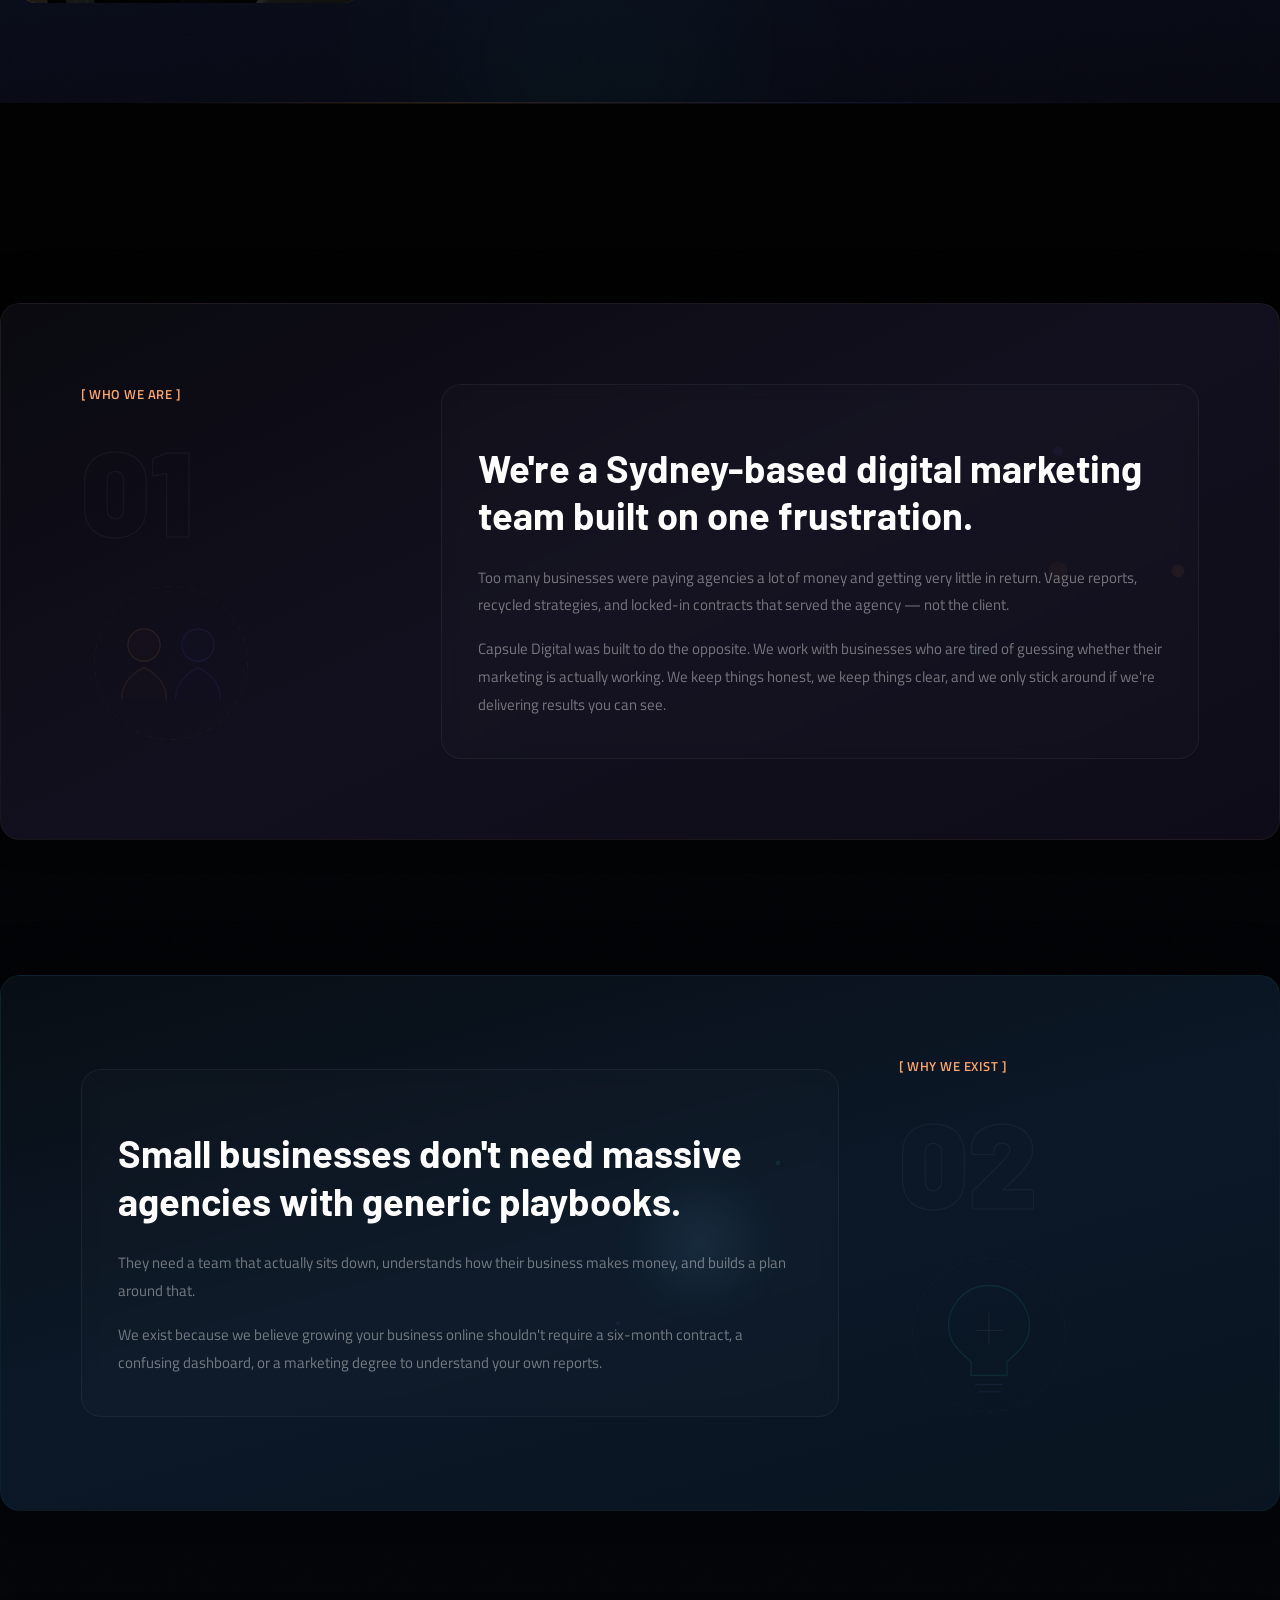
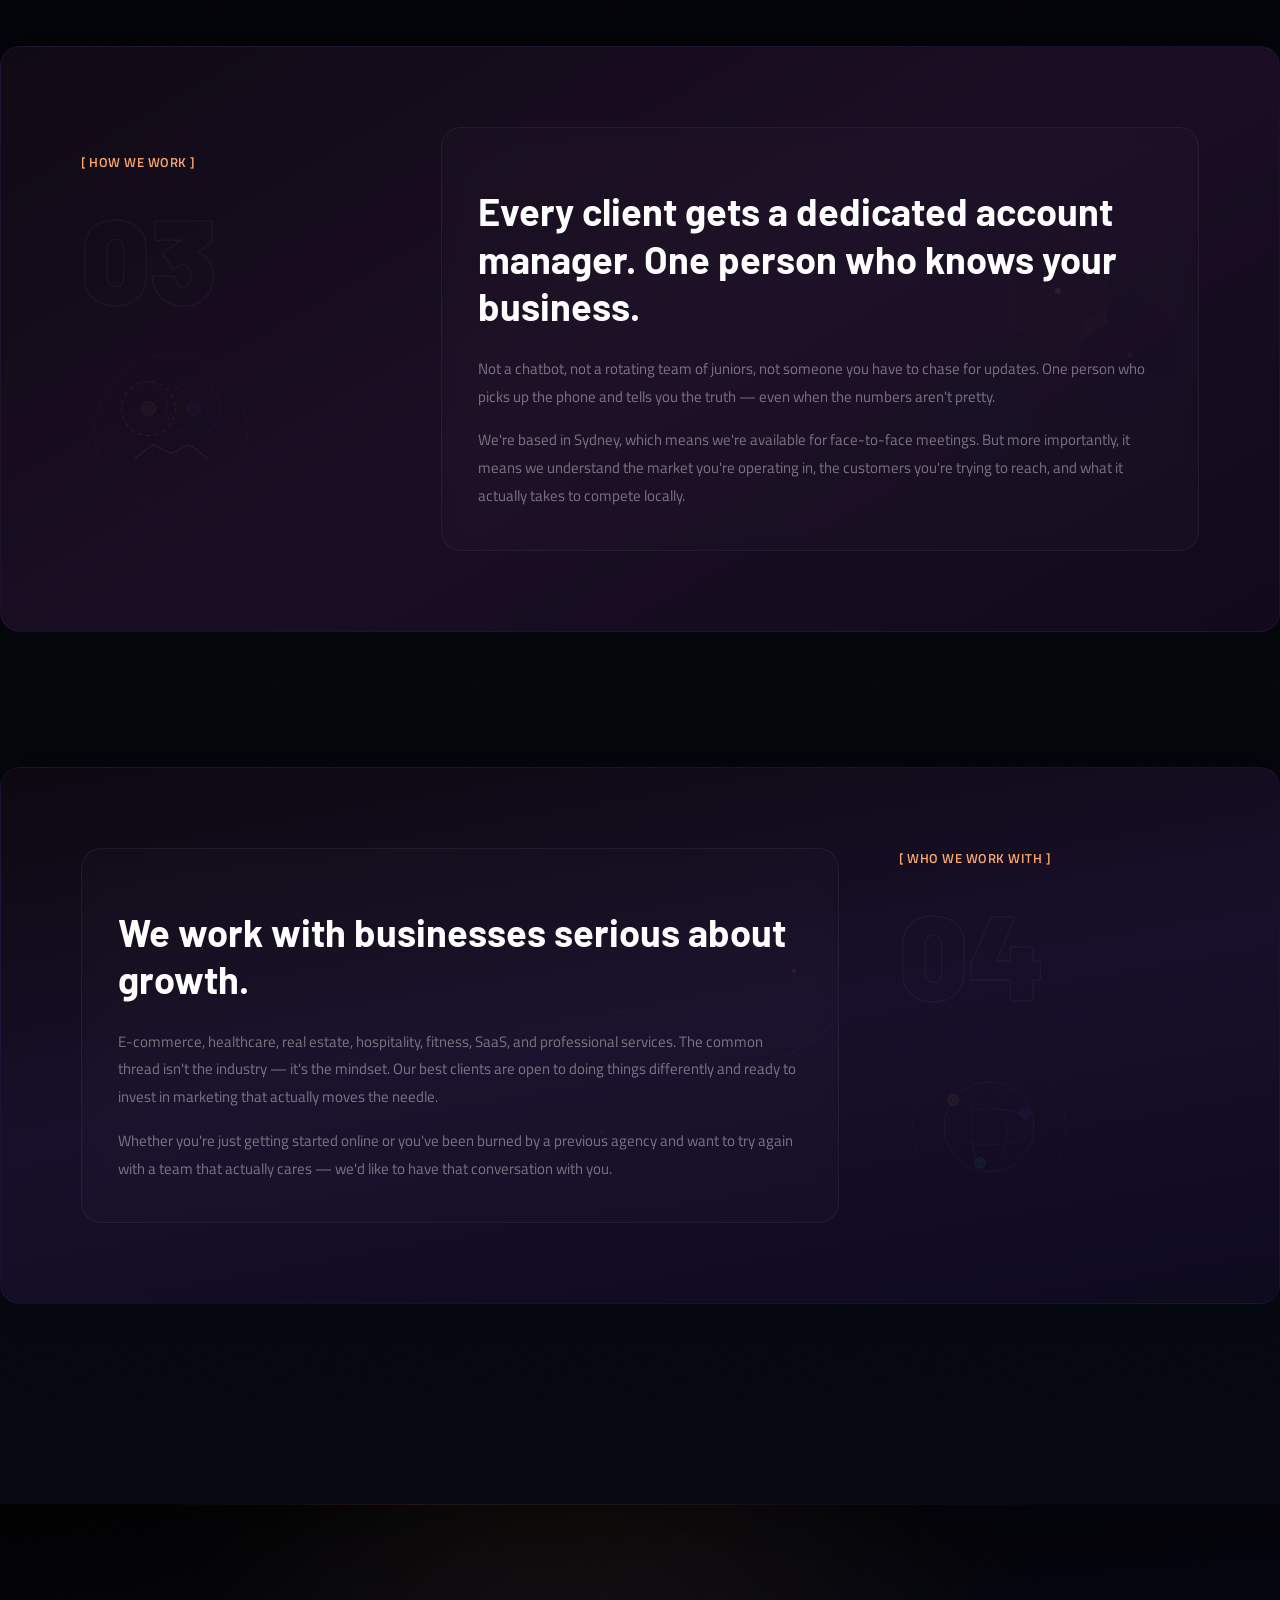
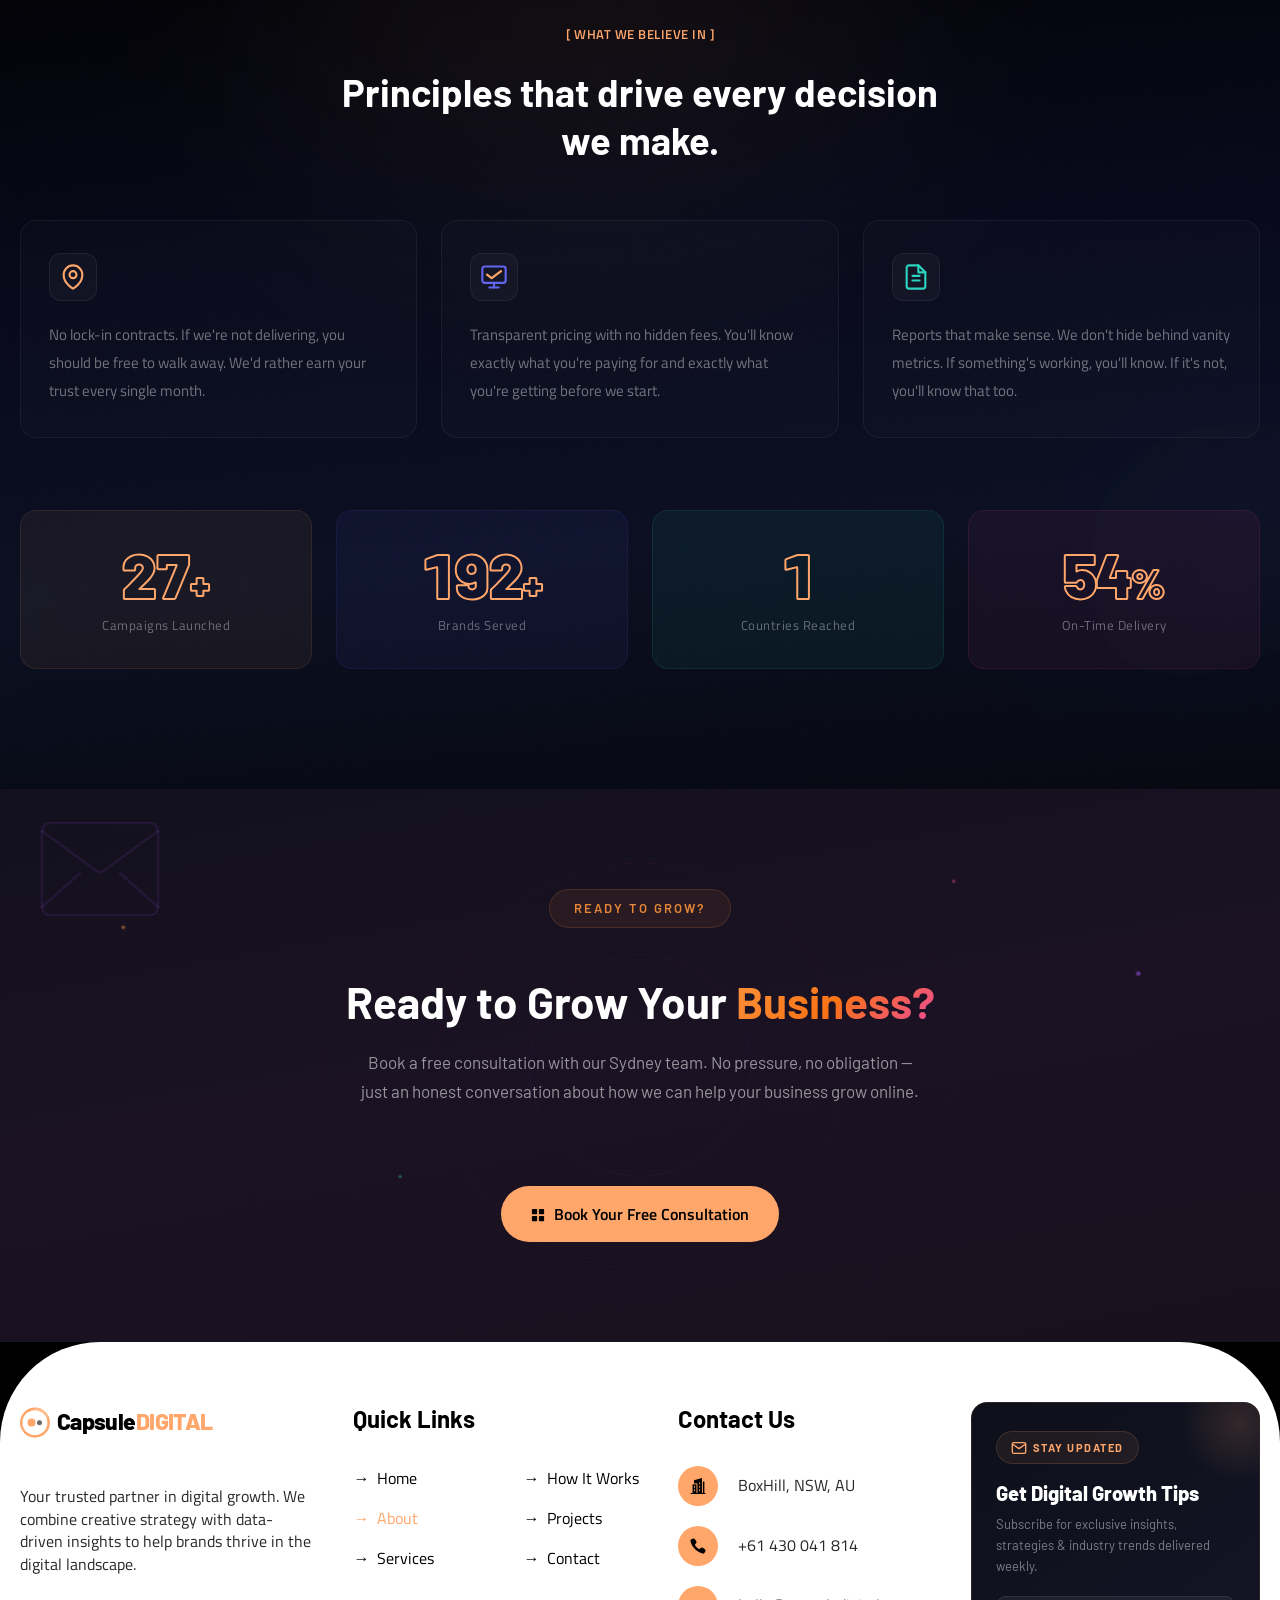
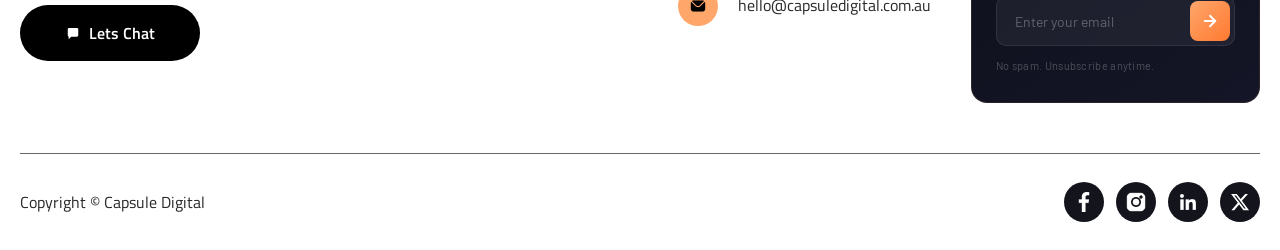
==== commit 36c8da28: "Remove footer mobile accordion, fix mobile nav Contact link, add navbar & footer to services page - " ====
--- a/aboutus.html
+++ b/aboutus.html
@@ -75,79 +75,24 @@
 
   <body class="main-body">
     <!-- ========== PAGE PRELOADER ========== -->
-    <div id="page-preloader">
-      <div class="preloader-inner">
-        <svg
-          class="preloader-logo"
-          viewBox="0 0 158 36"
-          fill="none"
-          xmlns="http://www.w3.org/2000/svg"
-        >
-          <defs>
-            <linearGradient id="pl-grad" x1="1" y1="6" x2="25" y2="30">
-              <stop offset="0%" stop-color="#ffa66b" />
-              <stop offset="100%" stop-color="#ff7a30" />
-            </linearGradient>
-          </defs>
-          <rect
-            class="pl-capsule"
-            x="1"
-            y="6"
-            width="24"
-            height="24"
-            rx="12"
-            fill="none"
-            stroke="url(#pl-grad)"
-            stroke-width="2.2"
-          />
-          <rect
-            class="pl-orbit"
-            x="1"
-            y="6"
-            width="24"
-            height="24"
-            rx="12"
-            fill="none"
-            stroke="white"
-            stroke-width="1.5"
-          />
-          <circle
-            class="pl-dot pl-dot1"
-            cx="10"
-            cy="18"
-            r="3.5"
-            fill="#ffa66b"
-          />
-          <circle class="pl-dot pl-dot2" cx="17" cy="18" r="2.2" fill="white" />
-          <text
-            class="pl-text-stroke"
-            x="32"
-            y="24.5"
-            font-family="'Barlow',sans-serif"
-            font-weight="800"
-            font-size="20"
-            letter-spacing="-0.5"
-            fill="none"
-            stroke-width="0.6"
-          >
-            <tspan stroke="rgba(255,255,255,0.5)">Capsule</tspan>
-            <tspan stroke="rgba(255,166,107,0.5)">DIGITAL</tspan>
-          </text>
-          <text
-            class="pl-text-fill"
-            x="32"
-            y="24.5"
-            font-family="'Barlow',sans-serif"
-            font-weight="800"
-            font-size="20"
-            letter-spacing="-0.5"
-          >
-            <tspan fill="white">Capsule</tspan>
-            <tspan fill="#ffa66b">DIGITAL</tspan>
-          </text>
-        </svg>
-      </div>
+  <div id="page-preloader">
+    <div class="preloader-inner">
+      <svg class="preloader-logo" viewBox="0 0 200 36" fill="none" xmlns="http://www.w3.org/2000/svg">
+        <defs>
+          <linearGradient id="pl-grad" x1="1" y1="6" x2="25" y2="30">
+            <stop offset="0%" stop-color="#ffa66b" />
+            <stop offset="100%" stop-color="#ff7a30" />
+          </linearGradient>
+        </defs>
+        <rect class="pl-capsule" x="1" y="6" width="24" height="24" rx="12" fill="none" stroke="url(#pl-grad)" stroke-width="2.2" />
+        <rect class="pl-orbit" x="1" y="6" width="24" height="24" rx="12" fill="none" stroke="white" stroke-width="1.5" />
+        <circle class="pl-dot pl-dot1" cx="10" cy="18" r="3.5" fill="#ffa66b" />
+        <circle class="pl-dot pl-dot2" cx="17" cy="18" r="2.2" fill="white" />
+        <text class="pl-text-stroke" x="32" y="24.5" font-family="'Barlow',sans-serif" font-weight="800" font-size="20" letter-spacing="-0.5" fill="none" stroke-width="0.6"><tspan stroke="rgba(255,255,255,0.5)">Capsule</tspan><tspan stroke="rgba(255,166,107,0.5)">DIGITAL</tspan></text>
+        <text class="pl-text-fill" x="32" y="24.5" font-family="'Barlow',sans-serif" font-weight="800" font-size="20" letter-spacing="-0.5"><tspan fill="white">Capsule</tspan><tspan fill="#ffa66b">DIGITAL</tspan></text>
+      </svg>
     </div>
+  </div>
 
     <!-- ═══ ABOUT HERO CUSTOM CURSOR ═══ -->
     <div id="ah-cursor" class="ah-cursor">
@@ -1359,7 +1304,7 @@
               <div class="ah-wcu-label">[ Why Choose Us ]</div>
               <h2 class="ah-wcu-heading">Our Marketing<br />Services</h2>
             </div>
-            <a href="index.html#services" class="primary-button w-inline-block">
+            <a href="services.html" class="primary-button w-inline-block">
               <div class="button-text-wrapper-26px">
                 <div class="default-text">
                   <svg class="btn-icon" viewBox="0 0 16 16" fill="currentColor">
@@ -1400,7 +1345,7 @@
               <div class="ah-wcu-featured-overlay"></div>
               <div class="ah-wcu-featured-content">
                 <h3 class="ah-wcu-featured-title" id="ah-wcu-typewriter"></h3>
-                <a href="index.html#projects" class="ah-wcu-featured-btn"
+                <a href="projects.html" class="ah-wcu-featured-btn"
                   >Read Case Study</a
                 >
               </div>
@@ -1526,7 +1471,7 @@
                     </p>
                   </div>
                 </div>
-                <a href="index.html#services" class="ah-wcu-arrow">
+                <a href="services.html" class="ah-wcu-arrow">
                   <svg
                     width="18"
                     height="18"
@@ -1559,7 +1504,7 @@
                     </p>
                   </div>
                 </div>
-                <a href="index.html#services" class="ah-wcu-arrow">
+                <a href="services.html" class="ah-wcu-arrow">
                   <svg
                     width="18"
                     height="18"
@@ -1592,7 +1537,7 @@
                     </p>
                   </div>
                 </div>
-                <a href="index.html#services" class="ah-wcu-arrow">
+                <a href="services.html" class="ah-wcu-arrow">
                   <svg
                     width="18"
                     height="18"
@@ -3271,7 +3216,7 @@
     <!-- Scripts -->
     <script src="assets/js/swiper-bundle.min.js"></script>
     <script src="assets/js/fancybox.umd.js"></script>
-    <script src="assets/js/script.js"></script>
+    <script src="assets/js/script.js?v=16"></script>
     <script>
       document.addEventListener("DOMContentLoaded", function () {
         /* ── Custom Cursor ── */
--- a/assets/css/style.css
+++ b/assets/css/style.css
@@ -26,8 +26,8 @@
   --radius--border: 10px;
   --radius--border-lg: 20px;
   --radius--border-xl: 1000px;
-  --fonts--paragraph: 'Titillium Web', sans-serif;
-  --fonts--heading: 'Barlow', sans-serif;
+  --fonts--paragraph: "Titillium Web", sans-serif;
+  --fonts--heading: "Barlow", sans-serif;
 }
 
 body.main-body {
@@ -38,7 +38,12 @@
   -moz-osx-font-smoothing: grayscale;
 }
 
-h1, h2, h3, h4, h5, h6 {
+h1,
+h2,
+h3,
+h4,
+h5,
+h6 {
   font-family: var(--fonts--heading);
   color: var(--heading);
 }
@@ -78,15 +83,17 @@
 .pl-capsule {
   stroke-dasharray: 76;
   stroke-dashoffset: 76;
-  animation: hl-stroke-in 1s cubic-bezier(0.4, 0, 0.2, 1) 0.2s forwards,
-             hl-capsule-redraw 5s ease-in-out 2s infinite;
+  animation:
+    hl-stroke-in 1s cubic-bezier(0.4, 0, 0.2, 1) 0.2s forwards,
+    hl-capsule-redraw 5s ease-in-out 2s infinite;
 }
 
 .pl-orbit {
   stroke-dasharray: 14 62;
   opacity: 0;
-  animation: hl-orbit-show 0.6s ease 1.6s forwards,
-             hl-orbit-spin 3.5s linear 1.8s infinite;
+  animation:
+    hl-orbit-show 0.6s ease 1.6s forwards,
+    hl-orbit-spin 3.5s linear 1.8s infinite;
 }
 
 .pl-dot {
@@ -107,8 +114,9 @@
 .pl-text-stroke {
   stroke-dasharray: 500;
   stroke-dashoffset: 500;
-  animation: hl-stroke-in 1.4s ease 0.4s forwards,
-             hl-stroke-fade 0.6s ease 1.6s forwards;
+  animation:
+    hl-stroke-in 1.4s ease 0.4s forwards,
+    hl-stroke-fade 0.6s ease 1.6s forwards;
 }
 
 .pl-text-fill {
@@ -124,12 +132,30 @@
     transform: none;
     opacity: 0;
   }
-  .pl-capsule { stroke-dashoffset: 0; animation: none; }
-  .pl-dot { opacity: 1; transform: none; animation: none; }
-  .pl-dot2 { opacity: 0.6; }
-  .pl-text-stroke { opacity: 0; animation: none; }
-  .pl-text-fill { opacity: 1; animation: none; }
-  .pl-orbit { opacity: 0; animation: none; }
+  .pl-capsule {
+    stroke-dashoffset: 0;
+    animation: none;
+  }
+  .pl-dot {
+    opacity: 1;
+    transform: none;
+    animation: none;
+  }
+  .pl-dot2 {
+    opacity: 0.6;
+  }
+  .pl-text-stroke {
+    opacity: 0;
+    animation: none;
+  }
+  .pl-text-fill {
+    opacity: 1;
+    animation: none;
+  }
+  .pl-orbit {
+    opacity: 0;
+    animation: none;
+  }
 }
 
 @media screen and (max-width: 767px) {
@@ -165,8 +191,9 @@
   padding: 0 20px 20px !important;
   transform: translateY(0);
   opacity: 1;
-  transition: transform 0.5s cubic-bezier(0.22, 1, 0.36, 1),
-              opacity 0.4s cubic-bezier(0.22, 1, 0.36, 1);
+  transition:
+    transform 0.5s cubic-bezier(0.22, 1, 0.36, 1),
+    opacity 0.4s cubic-bezier(0.22, 1, 0.36, 1);
   will-change: transform, opacity;
 }
 
@@ -182,8 +209,9 @@
   background-color: rgba(14, 14, 20, 0.92) !important;
   backdrop-filter: blur(20px);
   -webkit-backdrop-filter: blur(20px);
-  box-shadow: 0 8px 32px rgba(0, 0, 0, 0.4),
-              0 0 0 1px rgba(255, 255, 255, 0.03) inset;
+  box-shadow:
+    0 8px 32px rgba(0, 0, 0, 0.4),
+    0 0 0 1px rgba(255, 255, 255, 0.03) inset;
   max-width: 1200px;
   overflow: visible !important;
   padding: 12px 24px !important;
@@ -202,10 +230,10 @@
   max-width: 600px;
   margin-top: 0;
   margin-bottom: 0;
-  font-family: 'Barlow', sans-serif;
+  font-family: "Barlow", sans-serif;
   font-size: 16px;
   line-height: 1.7;
-  color: rgba(255,255,255,0.55);
+  color: rgba(255, 255, 255, 0.55);
 }
 
 .hero-top-content .primary-button {
@@ -276,32 +304,42 @@
 /* Top/bottom subtle border lines */
 .spb-section::before,
 .spb-section::after {
-  content: '';
+  content: "";
   position: absolute;
   left: 10%;
   right: 10%;
   height: 1px;
-  background: linear-gradient(90deg, transparent 0%, rgba(99,102,241,0.12) 30%, rgba(251,146,60,0.1) 70%, transparent 100%);
-}
-.spb-section::before { top: 0; }
-.spb-section::after { bottom: 0; }
+  background: linear-gradient(
+    90deg,
+    transparent 0%,
+    rgba(99, 102, 241, 0.12) 30%,
+    rgba(251, 146, 60, 0.1) 70%,
+    transparent 100%
+  );
+}
+.spb-section::before {
+  top: 0;
+}
+.spb-section::after {
+  bottom: 0;
+}
 
 .spb-heading {
-  font-family: 'Barlow', sans-serif;
+  font-family: "Barlow", sans-serif;
   font-size: 12px;
   font-weight: 600;
   letter-spacing: 2.5px;
   text-transform: uppercase;
-  color: rgba(255,255,255,0.35);
+  color: rgba(255, 255, 255, 0.35);
   text-align: center;
   margin: 0 0 28px;
 }
 
 .spb-subtext {
-  font-family: 'Barlow', sans-serif;
+  font-family: "Barlow", sans-serif;
   font-size: 13px;
   font-style: italic;
-  color: rgba(255,255,255,0.25);
+  color: rgba(255, 255, 255, 0.25);
   text-align: center;
   margin: 24px 0 0;
 }
@@ -312,8 +350,20 @@
   margin: auto;
   position: relative;
   overflow: hidden;
-  -webkit-mask-image: linear-gradient(90deg, transparent 0%, #000 8%, #000 92%, transparent 100%);
-  mask-image: linear-gradient(90deg, transparent 0%, #000 8%, #000 92%, transparent 100%);
+  -webkit-mask-image: linear-gradient(
+    90deg,
+    transparent 0%,
+    #000 8%,
+    #000 92%,
+    transparent 100%
+  );
+  mask-image: linear-gradient(
+    90deg,
+    transparent 0%,
+    #000 8%,
+    #000 92%,
+    transparent 100%
+  );
 }
 
 /* Swiper overrides */
@@ -331,9 +381,12 @@
   justify-content: center;
   padding: 10px;
   border-radius: 10px;
-  border: 1px solid rgba(255,255,255,0.04);
+  border: 1px solid rgba(255, 255, 255, 0.04);
   background: #fff;
-  transition: border-color 0.4s ease, background 0.4s ease, transform 0.4s ease;
+  transition:
+    border-color 0.4s ease,
+    background 0.4s ease,
+    transform 0.4s ease;
 }
 
 /* .spb-item:hover {
@@ -382,7 +435,7 @@
   }
   .spb-subtext {
     font-size: 13px;
-    color: rgba(255,255,255,0.50);
+    color: rgba(255, 255, 255, 0.5);
   }
 }
 
@@ -410,12 +463,19 @@
 }
 
 @keyframes lp-fade-in {
-  to { opacity: 0.92; }
+  to {
+    opacity: 0.92;
+  }
 }
 
 @keyframes lp-hover {
-  0%, 100% { transform: translateY(0); }
-  50% { transform: translateY(-8px); }
+  0%,
+  100% {
+    transform: translateY(0);
+  }
+  50% {
+    transform: translateY(-8px);
+  }
 }
 
 /* Ambient glow */
@@ -423,8 +483,13 @@
   animation: lp-amb-pulse 10s ease-in-out infinite;
 }
 @keyframes lp-amb-pulse {
-  0%, 100% { opacity: 0.03; }
-  50% { opacity: 0.06; }
+  0%,
+  100% {
+    opacity: 0.03;
+  }
+  50% {
+    opacity: 0.06;
+  }
 }
 
 /* --- Scene Cycling: 8 scenes × 3.5s = 28s --- */
@@ -432,21 +497,52 @@
   opacity: 0;
   animation: lp-cycle 28s ease-in-out infinite;
 }
-.lp-s1 { animation-delay: 0s; }
-.lp-s2 { animation-delay: 3.5s; }
-.lp-s3 { animation-delay: 7s; }
-.lp-s4 { animation-delay: 10.5s; }
-.lp-s5 { animation-delay: 14s; }
-.lp-s6 { animation-delay: 17.5s; }
-.lp-s7 { animation-delay: 21s; }
-.lp-s8 { animation-delay: 24.5s; }
+.lp-s1 {
+  animation-delay: 0s;
+}
+.lp-s2 {
+  animation-delay: 3.5s;
+}
+.lp-s3 {
+  animation-delay: 7s;
+}
+.lp-s4 {
+  animation-delay: 10.5s;
+}
+.lp-s5 {
+  animation-delay: 14s;
+}
+.lp-s6 {
+  animation-delay: 17.5s;
+}
+.lp-s7 {
+  animation-delay: 21s;
+}
+.lp-s8 {
+  animation-delay: 24.5s;
+}
 
 @keyframes lp-cycle {
-  0%     { opacity: 0; transform: translateY(6px); }
-  2%     { opacity: 1; transform: translateY(0); }
-  10.5%  { opacity: 1; transform: translateY(0); }
-  12.5%  { opacity: 0; transform: translateY(-4px); }
-  100%   { opacity: 0; transform: translateY(6px); }
+  0% {
+    opacity: 0;
+    transform: translateY(6px);
+  }
+  2% {
+    opacity: 1;
+    transform: translateY(0);
+  }
+  10.5% {
+    opacity: 1;
+    transform: translateY(0);
+  }
+  12.5% {
+    opacity: 0;
+    transform: translateY(-4px);
+  }
+  100% {
+    opacity: 0;
+    transform: translateY(6px);
+  }
 }
 
 /* --- Cursor Blink (browser chrome) --- */
@@ -454,8 +550,13 @@
   animation: lp-blink 1s step-end infinite;
 }
 @keyframes lp-blink {
-  0%, 100% { opacity: 0.6; }
-  50% { opacity: 0; }
+  0%,
+  100% {
+    opacity: 0.6;
+  }
+  50% {
+    opacity: 0;
+  }
 }
 
 /* --- Scene 1: Chart Line Drawing --- */
@@ -468,20 +569,44 @@
   animation-name: lp-line-draw-alt;
 }
 @keyframes lp-line-draw {
-  0%     { stroke-dashoffset: 500; }
-  1.5%   { stroke-dashoffset: 500; }
-  8%     { stroke-dashoffset: 0; }
-  12%    { stroke-dashoffset: 0; }
-  12.5%  { stroke-dashoffset: 500; }
-  100%   { stroke-dashoffset: 500; }
+  0% {
+    stroke-dashoffset: 500;
+  }
+  1.5% {
+    stroke-dashoffset: 500;
+  }
+  8% {
+    stroke-dashoffset: 0;
+  }
+  12% {
+    stroke-dashoffset: 0;
+  }
+  12.5% {
+    stroke-dashoffset: 500;
+  }
+  100% {
+    stroke-dashoffset: 500;
+  }
 }
 @keyframes lp-line-draw-alt {
-  0%     { stroke-dashoffset: 500; }
-  2.5%   { stroke-dashoffset: 500; }
-  9%     { stroke-dashoffset: 0; }
-  12%    { stroke-dashoffset: 0; }
-  12.5%  { stroke-dashoffset: 500; }
-  100%   { stroke-dashoffset: 500; }
+  0% {
+    stroke-dashoffset: 500;
+  }
+  2.5% {
+    stroke-dashoffset: 500;
+  }
+  9% {
+    stroke-dashoffset: 0;
+  }
+  12% {
+    stroke-dashoffset: 0;
+  }
+  12.5% {
+    stroke-dashoffset: 500;
+  }
+  100% {
+    stroke-dashoffset: 500;
+  }
 }
 
 /* --- Scene 2: Bar Chart Rise --- */
@@ -490,11 +615,21 @@
   animation-delay: 3.5s;
 }
 @keyframes lp-bars-enter {
-  0%     { transform: translateY(15px); }
-  1.5%   { transform: translateY(15px); }
-  5%     { transform: translateY(0); }
-  12.5%  { transform: translateY(0); }
-  100%   { transform: translateY(0); }
+  0% {
+    transform: translateY(15px);
+  }
+  1.5% {
+    transform: translateY(15px);
+  }
+  5% {
+    transform: translateY(0);
+  }
+  12.5% {
+    transform: translateY(0);
+  }
+  100% {
+    transform: translateY(0);
+  }
 }
 
 /* --- Scene 4: Keyword Row Reveal --- */
@@ -503,40 +638,115 @@
   animation: lp-row-in 28s ease infinite;
   animation-delay: 10.5s;
 }
-.lp-row-anim.lp-ra2 { animation-name: lp-row-in-2; }
-.lp-row-anim.lp-ra3 { animation-name: lp-row-in-3; }
-.lp-row-anim.lp-ra4 { animation-name: lp-row-in-4; }
+.lp-row-anim.lp-ra2 {
+  animation-name: lp-row-in-2;
+}
+.lp-row-anim.lp-ra3 {
+  animation-name: lp-row-in-3;
+}
+.lp-row-anim.lp-ra4 {
+  animation-name: lp-row-in-4;
+}
 
 @keyframes lp-row-in {
-  0%     { opacity: 0; transform: translateX(-8px); }
-  2%     { opacity: 1; transform: translateX(0); }
-  12%    { opacity: 1; transform: translateX(0); }
-  12.5%  { opacity: 0; transform: translateX(0); }
-  100%   { opacity: 0; transform: translateX(-8px); }
+  0% {
+    opacity: 0;
+    transform: translateX(-8px);
+  }
+  2% {
+    opacity: 1;
+    transform: translateX(0);
+  }
+  12% {
+    opacity: 1;
+    transform: translateX(0);
+  }
+  12.5% {
+    opacity: 0;
+    transform: translateX(0);
+  }
+  100% {
+    opacity: 0;
+    transform: translateX(-8px);
+  }
 }
 @keyframes lp-row-in-2 {
-  0%     { opacity: 0; transform: translateX(-8px); }
-  3%     { opacity: 0; transform: translateX(-8px); }
-  5%     { opacity: 1; transform: translateX(0); }
-  12%    { opacity: 1; transform: translateX(0); }
-  12.5%  { opacity: 0; transform: translateX(0); }
-  100%   { opacity: 0; transform: translateX(-8px); }
+  0% {
+    opacity: 0;
+    transform: translateX(-8px);
+  }
+  3% {
+    opacity: 0;
+    transform: translateX(-8px);
+  }
+  5% {
+    opacity: 1;
+    transform: translateX(0);
+  }
+  12% {
+    opacity: 1;
+    transform: translateX(0);
+  }
+  12.5% {
+    opacity: 0;
+    transform: translateX(0);
+  }
+  100% {
+    opacity: 0;
+    transform: translateX(-8px);
+  }
 }
 @keyframes lp-row-in-3 {
-  0%     { opacity: 0; transform: translateX(-8px); }
-  4%     { opacity: 0; transform: translateX(-8px); }
-  6%     { opacity: 1; transform: translateX(0); }
-  12%    { opacity: 1; transform: translateX(0); }
-  12.5%  { opacity: 0; transform: translateX(0); }
-  100%   { opacity: 0; transform: translateX(-8px); }
+  0% {
+    opacity: 0;
+    transform: translateX(-8px);
+  }
+  4% {
+    opacity: 0;
+    transform: translateX(-8px);
+  }
+  6% {
+    opacity: 1;
+    transform: translateX(0);
+  }
+  12% {
+    opacity: 1;
+    transform: translateX(0);
+  }
+  12.5% {
+    opacity: 0;
+    transform: translateX(0);
+  }
+  100% {
+    opacity: 0;
+    transform: translateX(-8px);
+  }
 }
 @keyframes lp-row-in-4 {
-  0%     { opacity: 0; transform: translateX(-8px); }
-  5%     { opacity: 0; transform: translateX(-8px); }
-  7%     { opacity: 1; transform: translateX(0); }
-  12%    { opacity: 1; transform: translateX(0); }
-  12.5%  { opacity: 0; transform: translateX(0); }
-  100%   { opacity: 0; transform: translateX(-8px); }
+  0% {
+    opacity: 0;
+    transform: translateX(-8px);
+  }
+  5% {
+    opacity: 0;
+    transform: translateX(-8px);
+  }
+  7% {
+    opacity: 1;
+    transform: translateX(0);
+  }
+  12% {
+    opacity: 1;
+    transform: translateX(0);
+  }
+  12.5% {
+    opacity: 0;
+    transform: translateX(0);
+  }
+  100% {
+    opacity: 0;
+    transform: translateX(-8px);
+  }
 }
 
 /* --- Scene 6: Donut Chart Drawing --- */
@@ -544,64 +754,148 @@
   animation: lp-donut-1 28s ease-out infinite;
   animation-delay: 17.5s;
 }
-.lp-do2 { animation-name: lp-donut-2; }
-.lp-do3 { animation-name: lp-donut-3; }
+.lp-do2 {
+  animation-name: lp-donut-2;
+}
+.lp-do3 {
+  animation-name: lp-donut-3;
+}
 
 @keyframes lp-donut-1 {
-  0%     { stroke-dashoffset: 346; }
-  2%     { stroke-dashoffset: 346; }
-  7%     { stroke-dashoffset: 0; }
-  12%    { stroke-dashoffset: 0; }
-  12.5%  { stroke-dashoffset: 346; }
-  100%   { stroke-dashoffset: 346; }
+  0% {
+    stroke-dashoffset: 346;
+  }
+  2% {
+    stroke-dashoffset: 346;
+  }
+  7% {
+    stroke-dashoffset: 0;
+  }
+  12% {
+    stroke-dashoffset: 0;
+  }
+  12.5% {
+    stroke-dashoffset: 346;
+  }
+  100% {
+    stroke-dashoffset: 346;
+  }
 }
 @keyframes lp-donut-2 {
-  0%     { stroke-dashoffset: 346; }
-  2.5%   { stroke-dashoffset: 346; }
-  8%     { stroke-dashoffset: -138; }
-  12%    { stroke-dashoffset: -138; }
-  12.5%  { stroke-dashoffset: 346; }
-  100%   { stroke-dashoffset: 346; }
+  0% {
+    stroke-dashoffset: 346;
+  }
+  2.5% {
+    stroke-dashoffset: 346;
+  }
+  8% {
+    stroke-dashoffset: -138;
+  }
+  12% {
+    stroke-dashoffset: -138;
+  }
+  12.5% {
+    stroke-dashoffset: 346;
+  }
+  100% {
+    stroke-dashoffset: 346;
+  }
 }
 @keyframes lp-donut-3 {
-  0%     { stroke-dashoffset: 346; }
-  3%     { stroke-dashoffset: 346; }
-  8.5%   { stroke-dashoffset: -207; }
-  12%    { stroke-dashoffset: -207; }
-  12.5%  { stroke-dashoffset: 346; }
-  100%   { stroke-dashoffset: 346; }
+  0% {
+    stroke-dashoffset: 346;
+  }
+  3% {
+    stroke-dashoffset: 346;
+  }
+  8.5% {
+    stroke-dashoffset: -207;
+  }
+  12% {
+    stroke-dashoffset: -207;
+  }
+  12.5% {
+    stroke-dashoffset: 346;
+  }
+  100% {
+    stroke-dashoffset: 346;
+  }
 }
 
 /* --- Floating Accent Elements --- */
-.lp-fl { will-change: transform; }
-.lp-fl1 { animation: lp-float-a 7s ease-in-out infinite; }
-.lp-fl2 { animation: lp-float-b 8s ease-in-out infinite 1s; }
-.lp-fl3 { animation: lp-float-a 9s ease-in-out infinite 2s; }
-.lp-fl4 { animation: lp-float-b 6s ease-in-out infinite 0.5s; }
-.lp-fl5 { animation: lp-float-a 8s ease-in-out infinite 3s; }
-.lp-fl6 { animation: lp-float-b 7s ease-in-out infinite 1.5s; }
+.lp-fl {
+  will-change: transform;
+}
+.lp-fl1 {
+  animation: lp-float-a 7s ease-in-out infinite;
+}
+.lp-fl2 {
+  animation: lp-float-b 8s ease-in-out infinite 1s;
+}
+.lp-fl3 {
+  animation: lp-float-a 9s ease-in-out infinite 2s;
+}
+.lp-fl4 {
+  animation: lp-float-b 6s ease-in-out infinite 0.5s;
+}
+.lp-fl5 {
+  animation: lp-float-a 8s ease-in-out infinite 3s;
+}
+.lp-fl6 {
+  animation: lp-float-b 7s ease-in-out infinite 1.5s;
+}
 
 @keyframes lp-float-a {
-  0%, 100% { transform: translate(0, 0); }
-  50% { transform: translate(-4px, -7px); }
+  0%,
+  100% {
+    transform: translate(0, 0);
+  }
+  50% {
+    transform: translate(-4px, -7px);
+  }
 }
 @keyframes lp-float-b {
-  0%, 100% { transform: translate(0, 0); }
-  50% { transform: translate(5px, -5px); }
+  0%,
+  100% {
+    transform: translate(0, 0);
+  }
+  50% {
+    transform: translate(5px, -5px);
+  }
 }
 
 /* --- Notification Badges --- */
-.lp-notif { will-change: transform, opacity; }
-.lp-notif1 { animation: lp-notif-r 5s ease-in-out infinite; }
-.lp-notif2 { animation: lp-notif-l 6s ease-in-out infinite 2s; }
+.lp-notif {
+  will-change: transform, opacity;
+}
+.lp-notif1 {
+  animation: lp-notif-r 5s ease-in-out infinite;
+}
+.lp-notif2 {
+  animation: lp-notif-l 6s ease-in-out infinite 2s;
+}
 
 @keyframes lp-notif-r {
-  0%, 100% { transform: translateX(0); opacity: 1; }
-  50% { transform: translateX(4px); opacity: 0.6; }
+  0%,
+  100% {
+    transform: translateX(0);
+    opacity: 1;
+  }
+  50% {
+    transform: translateX(4px);
+    opacity: 0.6;
+  }
 }
 @keyframes lp-notif-l {
-  0%, 100% { transform: translateX(0); opacity: 1; }
-  50% { transform: translateX(-4px); opacity: 0.6; }
+  0%,
+  100% {
+    transform: translateX(0);
+    opacity: 1;
+  }
+  50% {
+    transform: translateX(-4px);
+    opacity: 0.6;
+  }
 }
 
 /* Responsive: hide on smaller screens */
@@ -622,10 +916,24 @@
     opacity: 0.6;
     animation: none;
   }
-  .lp-scene { opacity: 1; }
-  .lp-s2, .lp-s3, .lp-s4, .lp-s5, .lp-s6, .lp-s7, .lp-s8 { opacity: 0; }
-  .lp-draw { stroke-dashoffset: 0; }
-  .lp-row-anim { opacity: 1; }
+  .lp-scene {
+    opacity: 1;
+  }
+  .lp-s2,
+  .lp-s3,
+  .lp-s4,
+  .lp-s5,
+  .lp-s6,
+  .lp-s7,
+  .lp-s8 {
+    opacity: 0;
+  }
+  .lp-draw {
+    stroke-dashoffset: 0;
+  }
+  .lp-row-anim {
+    opacity: 1;
+  }
 }
 
 /* ============================================
@@ -650,16 +958,18 @@
 .hl-capsule {
   stroke-dasharray: 76;
   stroke-dashoffset: 76;
-  animation: hl-stroke-in 1.2s cubic-bezier(0.4, 0, 0.2, 1) 0.5s forwards,
-             hl-capsule-redraw 5s ease-in-out 2.5s infinite;
+  animation:
+    hl-stroke-in 1.2s cubic-bezier(0.4, 0, 0.2, 1) 0.5s forwards,
+    hl-capsule-redraw 5s ease-in-out 2.5s infinite;
 }
 
 /* Icon: Orbiting shine (loops after initial draw) */
 .hl-orbit {
   stroke-dasharray: 14 62;
   opacity: 0;
-  animation: hl-orbit-show 0.6s ease 2.8s forwards,
-             hl-orbit-spin 3.5s linear 3s infinite;
+  animation:
+    hl-orbit-show 0.6s ease 2.8s forwards,
+    hl-orbit-spin 3.5s linear 3s infinite;
 }
 
 /* Icon: Dots pop in */
@@ -680,8 +990,9 @@
 .hl-text-stroke {
   stroke-dasharray: 500;
   stroke-dashoffset: 500;
-  animation: hl-stroke-in 1.8s ease 0.8s forwards,
-             hl-stroke-fade 0.6s ease 2.4s forwards;
+  animation:
+    hl-stroke-in 1.8s ease 0.8s forwards,
+    hl-stroke-fade 0.6s ease 2.4s forwards;
 }
 
 /* Text: Fill layer */
@@ -691,36 +1002,57 @@
 }
 
 @keyframes hl-stroke-in {
-  to { stroke-dashoffset: 0; }
+  to {
+    stroke-dashoffset: 0;
+  }
 }
 
 @keyframes hl-capsule-redraw {
-  0%, 100% { stroke-dashoffset: 0; }
-  50% { stroke-dashoffset: 76; }
+  0%,
+  100% {
+    stroke-dashoffset: 0;
+  }
+  50% {
+    stroke-dashoffset: 76;
+  }
 }
 
 @keyframes hl-stroke-fade {
-  to { opacity: 0; }
+  to {
+    opacity: 0;
+  }
 }
 
 @keyframes hl-appear {
-  to { opacity: 1; }
+  to {
+    opacity: 1;
+  }
 }
 
 @keyframes hl-pop {
-  to { opacity: 1; transform: scale(1); }
+  to {
+    opacity: 1;
+    transform: scale(1);
+  }
 }
 
 @keyframes hl-pop-dim {
-  to { opacity: 0.6; transform: scale(1); }
+  to {
+    opacity: 0.6;
+    transform: scale(1);
+  }
 }
 
 @keyframes hl-orbit-show {
-  to { opacity: 0.3; }
+  to {
+    opacity: 0.3;
+  }
 }
 
 @keyframes hl-orbit-spin {
-  to { stroke-dashoffset: -76; }
+  to {
+    stroke-dashoffset: -76;
+  }
 }
 
 @media screen and (max-width: 767px) {
@@ -735,12 +1067,25 @@
   .inner-logo svg * {
     animation: none !important;
   }
-  .hl-capsule { stroke-dashoffset: 0; }
-  .hl-dot { opacity: 1; transform: none; }
-  .hl-dot2 { opacity: 0.6; }
-  .hl-text-stroke { opacity: 0; }
-  .hl-text-fill { opacity: 1; }
-  .hl-orbit { opacity: 0; }
+  .hl-capsule {
+    stroke-dashoffset: 0;
+  }
+  .hl-dot {
+    opacity: 1;
+    transform: none;
+  }
+  .hl-dot2 {
+    opacity: 0.6;
+  }
+  .hl-text-stroke {
+    opacity: 0;
+  }
+  .hl-text-fill {
+    opacity: 1;
+  }
+  .hl-orbit {
+    opacity: 0;
+  }
 }
 
 /* Footer logo draw animation */
@@ -767,18 +1112,27 @@
 
 /* Scroll-in animation */
 [data-w-id] {
-  transition: opacity 0.8s ease, transform 0.8s ease;
+  transition:
+    opacity 0.8s ease,
+    transform 0.8s ease;
 }
 
 .scroll-animated {
   opacity: 1 !important;
-  transform: translate3d(0, 0, 0) scale3d(1, 1, 1) rotateX(0) rotateY(0) rotateZ(0) skew(0, 0) !important;
+  transform: translate3d(0, 0, 0) scale3d(1, 1, 1) rotateX(0) rotateY(0)
+    rotateZ(0) skew(0, 0) !important;
 }
 
 /* Testimonials section background & effects */
 #testimonials {
   position: relative;
-  background: linear-gradient(160deg, #0a0d14 0%, #0d1018 30%, #10141e 60%, #0a0e16 100%);
+  background: linear-gradient(
+    160deg,
+    #0a0d14 0%,
+    #0d1018 30%,
+    #10141e 60%,
+    #0a0e16 100%
+  );
   padding: 100px 0 80px;
   overflow: hidden;
   margin-top: 0;
@@ -795,7 +1149,7 @@
 
 /* Subtle grid pattern */
 #testimonials::before {
-  content: '';
+  content: "";
   position: absolute;
   inset: 0;
   opacity: 0.03;
@@ -808,22 +1162,31 @@
 
 /* Ambient orbs */
 #testimonials::after {
-  content: '';
+  content: "";
   position: absolute;
   top: -100px;
   right: 20%;
   width: 500px;
   height: 500px;
   border-radius: 50%;
-  background: radial-gradient(circle, rgba(255, 166, 107, 0.08) 0%, transparent 70%);
+  background: radial-gradient(
+    circle,
+    rgba(255, 166, 107, 0.08) 0%,
+    transparent 70%
+  );
   filter: blur(80px);
   pointer-events: none;
   animation: tm-orb-float 20s ease-in-out infinite;
 }
 
 @keyframes tm-orb-float {
-  0%, 100% { transform: translate(0, 0); }
-  50% { transform: translate(-40px, 30px); }
+  0%,
+  100% {
+    transform: translate(0, 0);
+  }
+  50% {
+    transform: translate(-40px, 30px);
+  }
 }
 
 /* Mouse glow follower */
@@ -832,7 +1195,11 @@
   width: 400px;
   height: 400px;
   border-radius: 50%;
-  background: radial-gradient(circle, rgba(255, 166, 107, 0.07) 0%, transparent 70%);
+  background: radial-gradient(
+    circle,
+    rgba(255, 166, 107, 0.07) 0%,
+    transparent 70%
+  );
   pointer-events: none;
   z-index: 1;
   opacity: 0;
@@ -847,7 +1214,10 @@
 
 /* Card hover: glow lift effect */
 .testimonial-card {
-  transition: border-color 0.4s ease, transform 0.4s ease, box-shadow 0.4s ease;
+  transition:
+    border-color 0.4s ease,
+    transform 0.4s ease,
+    box-shadow 0.4s ease;
 }
 
 .testimonial-card:hover {
@@ -900,7 +1270,9 @@
 
 .testimonial-slider .swiper-slide {
   height: auto;
-  transition: transform 0.5s ease, opacity 0.5s ease;
+  transition:
+    transform 0.5s ease,
+    opacity 0.5s ease;
   opacity: 0.4;
   transform: scale(0.92);
 }
@@ -953,14 +1325,16 @@
 
 /* Gradient overlay on image */
 .testimonial-image-wrapper::after {
-  content: '';
+  content: "";
   position: absolute;
   inset: 0;
-  background: linear-gradient(0deg,
+  background: linear-gradient(
+    0deg,
     rgba(18, 18, 26, 0.95) 0%,
     rgba(18, 18, 26, 0.6) 40%,
     rgba(18, 18, 26, 0.2) 70%,
-    rgba(18, 18, 26, 0.1) 100%);
+    rgba(18, 18, 26, 0.1) 100%
+  );
   pointer-events: none;
 }
 
@@ -1034,13 +1408,18 @@
 
 /* Accent line at top of card on hover */
 .testimonial-card::before {
-  content: '';
+  content: "";
   position: absolute;
   top: 0;
   left: 0;
   right: 0;
   height: 2px;
-  background: linear-gradient(90deg, transparent 5%, #ffa66b 50%, transparent 95%);
+  background: linear-gradient(
+    90deg,
+    transparent 5%,
+    #ffa66b 50%,
+    transparent 95%
+  );
   opacity: 0;
   transition: opacity 0.5s ease;
   z-index: 5;
@@ -1124,22 +1503,22 @@
   top: 50%;
   right: -5%;
   transform: translate(-50%, -50%);
-  font-family: 'Barlow', sans-serif;
+  font-family: "Barlow", sans-serif;
   font-size: 520px;
   line-height: 1;
   color: transparent;
-  -webkit-text-stroke: 1.5px rgba(255,255,255,0.04);
+  -webkit-text-stroke: 1.5px rgba(255, 255, 255, 0.04);
   pointer-events: none;
   z-index: 0;
   user-select: none;
 }
 
 .faq-question-mark::after {
-  content: '?';
+  content: "?";
   position: absolute;
   top: 6px;
   left: 6px;
-  -webkit-text-stroke: 1.5px rgba(255,255,255,0.025);
+  -webkit-text-stroke: 1.5px rgba(255, 255, 255, 0.025);
   color: transparent;
 }
 
@@ -1163,12 +1542,13 @@
   transform: rotate(45deg);
 }
 
-
 /* Service cards: scroll reveal one by one */
 .testimonial-card-wrapper .tab-link-no-css {
   opacity: 0;
   transform: translateY(40px);
-  transition: opacity 0.6s ease, transform 0.6s ease;
+  transition:
+    opacity 0.6s ease,
+    transform 0.6s ease;
 }
 
 .testimonial-card-wrapper .tab-link-no-css.sv-visible {
@@ -1204,26 +1584,45 @@
 
 /* Dot-grid texture with radial fade */
 #about::before {
-  content: '';
+  content: "";
   position: absolute;
   inset: 0;
-  background-image: radial-gradient(circle, rgba(255,255,255,0.013) 1px, transparent 1px);
+  background-image: radial-gradient(
+    circle,
+    rgba(255, 255, 255, 0.013) 1px,
+    transparent 1px
+  );
   background-size: 30px 30px;
-  mask-image: radial-gradient(ellipse 82% 72% at 50% 50%, black 15%, transparent 72%);
-  -webkit-mask-image: radial-gradient(ellipse 82% 72% at 50% 50%, black 15%, transparent 72%);
+  mask-image: radial-gradient(
+    ellipse 82% 72% at 50% 50%,
+    black 15%,
+    transparent 72%
+  );
+  -webkit-mask-image: radial-gradient(
+    ellipse 82% 72% at 50% 50%,
+    black 15%,
+    transparent 72%
+  );
   pointer-events: none;
   z-index: 0;
 }
 
 /* Top edge accent line */
 #about::after {
-  content: '';
+  content: "";
   position: absolute;
   top: 0;
   left: 12%;
   right: 12%;
   height: 1px;
-  background: linear-gradient(90deg, transparent, rgba(251,146,60,0.2) 22%, rgba(99,102,241,0.32) 50%, rgba(251,146,60,0.2) 78%, transparent);
+  background: linear-gradient(
+    90deg,
+    transparent,
+    rgba(251, 146, 60, 0.2) 22%,
+    rgba(99, 102, 241, 0.32) 50%,
+    rgba(251, 146, 60, 0.2) 78%,
+    transparent
+  );
   z-index: 3;
 }
 
@@ -1239,38 +1638,91 @@
 
 /* Arc animations — drift + flowing dashed stroke */
 @keyframes about-arcDrift {
-  0%   { transform: translateY(0) translateX(0); opacity: 0.4; }
-  25%  { transform: translateY(-10px) translateX(6px); opacity: 0.7; }
-  50%  { transform: translateY(-16px) translateX(0); opacity: 1; }
-  75%  { transform: translateY(-5px) translateX(-6px); opacity: 0.6; }
-  100% { transform: translateY(0) translateX(0); opacity: 0.4; }
+  0% {
+    transform: translateY(0) translateX(0);
+    opacity: 0.4;
+  }
+  25% {
+    transform: translateY(-10px) translateX(6px);
+    opacity: 0.7;
+  }
+  50% {
+    transform: translateY(-16px) translateX(0);
+    opacity: 1;
+  }
+  75% {
+    transform: translateY(-5px) translateX(-6px);
+    opacity: 0.6;
+  }
+  100% {
+    transform: translateY(0) translateX(0);
+    opacity: 0.4;
+  }
 }
 @keyframes about-arcFlow {
-  from { stroke-dashoffset: 60; }
-  to   { stroke-dashoffset: 0; }
+  from {
+    stroke-dashoffset: 60;
+  }
+  to {
+    stroke-dashoffset: 0;
+  }
 }
 .about-arc {
-  animation: about-arcDrift 14s ease-in-out infinite, about-arcFlow 4s linear infinite;
+  animation:
+    about-arcDrift 14s ease-in-out infinite,
+    about-arcFlow 4s linear infinite;
   stroke-dasharray: 18 12;
   will-change: transform, opacity;
 }
-.about-arc--2 { animation-delay: -4.5s, -1.5s; animation-duration: 17s, 5s; }
-.about-arc--3 { animation-delay: -9s, -3s;     animation-duration: 20s, 6s; }
+.about-arc--2 {
+  animation-delay:
+    -4.5s,
+    -1.5s;
+  animation-duration: 17s, 5s;
+}
+.about-arc--3 {
+  animation-delay:
+    -9s,
+    -3s;
+  animation-duration: 20s, 6s;
+}
 
 /* Orb animations — asymmetric float */
 @keyframes about-orbFloat {
-  0%, 100% { transform: translateY(0) scale(1); opacity: 0.18; }
-  30%      { transform: translateY(-22px) scale(1.8); opacity: 0.6; }
-  65%      { transform: translateY(-8px) scale(1.2); opacity: 0.35; }
+  0%,
+  100% {
+    transform: translateY(0) scale(1);
+    opacity: 0.18;
+  }
+  30% {
+    transform: translateY(-22px) scale(1.8);
+    opacity: 0.6;
+  }
+  65% {
+    transform: translateY(-8px) scale(1.2);
+    opacity: 0.35;
+  }
 }
 .about-orb {
   animation: about-orbFloat 6s ease-in-out infinite;
   will-change: transform, opacity;
 }
-.about-orb--2 { animation-delay: -1.2s; animation-duration: 7.5s; }
-.about-orb--3 { animation-delay: -2.5s; animation-duration: 5s; }
-.about-orb--4 { animation-delay: -3.8s; animation-duration: 6.5s; }
-.about-orb--5 { animation-delay: -5s;   animation-duration: 8.5s; }
+.about-orb--2 {
+  animation-delay: -1.2s;
+  animation-duration: 7.5s;
+}
+.about-orb--3 {
+  animation-delay: -2.5s;
+  animation-duration: 5s;
+}
+.about-orb--4 {
+  animation-delay: -3.8s;
+  animation-duration: 6.5s;
+}
+.about-orb--5 {
+  animation-delay: -5s;
+  animation-duration: 8.5s;
+}
 
 /* Content stacking above backgrounds */
 #about .container {
@@ -1281,28 +1733,41 @@
 /* --- Text colors for dark bg --- */
 #about .heading {
   color: #fff;
-  text-shadow: 0 2px 40px rgba(99,102,241,0.1);
+  text-shadow: 0 2px 40px rgba(99, 102, 241, 0.1);
 }
 
 #about .sub-title .gradient-bg {
   color: #fb923c;
-  text-shadow: 0 0 22px rgba(251,146,60,0.12);
+  text-shadow: 0 0 22px rgba(251, 146, 60, 0.12);
   letter-spacing: 0.4px;
 }
 
 /* Sub-title dot pulse */
 @keyframes about-dotPulse {
-  0%, 100% { box-shadow: 0 0 8px rgba(251,146,60,0.3), 0 0 16px rgba(251,146,60,0.08); transform: scale(1); }
-  50%      { box-shadow: 0 0 14px rgba(251,146,60,0.5), 0 0 28px rgba(251,146,60,0.18); transform: scale(1.15); }
+  0%,
+  100% {
+    box-shadow:
+      0 0 8px rgba(251, 146, 60, 0.3),
+      0 0 16px rgba(251, 146, 60, 0.08);
+    transform: scale(1);
+  }
+  50% {
+    box-shadow:
+      0 0 14px rgba(251, 146, 60, 0.5),
+      0 0 28px rgba(251, 146, 60, 0.18);
+    transform: scale(1.15);
+  }
 }
 #about .sub-title ._8px-circle {
-  box-shadow: 0 0 10px rgba(251,146,60,0.35), 0 0 20px rgba(251,146,60,0.12);
+  box-shadow:
+    0 0 10px rgba(251, 146, 60, 0.35),
+    0 0 20px rgba(251, 146, 60, 0.12);
   animation: about-dotPulse 3s ease-in-out infinite;
 }
 
 #about .about-us-contents p,
 #about .vertical-left-top > p {
-  color: rgba(255,255,255,0.58);
+  color: rgba(255, 255, 255, 0.58);
   line-height: 1.85;
 }
 
@@ -1316,18 +1781,20 @@
 #about .list-item-14px {
   padding: 9px 0 9px 24px;
   position: relative;
-  color: rgba(255,255,255,0.62);
-  transition: color 0.35s ease, transform 0.35s ease;
+  color: rgba(255, 255, 255, 0.62);
+  transition:
+    color 0.35s ease,
+    transform 0.35s ease;
 }
 
 #about .list-item-14px::marker {
-  content: '';
+  content: "";
   color: transparent;
   font-size: 0;
 }
 
 #about .list-item-14px::before {
-  content: '';
+  content: "";
   position: absolute;
   left: 2px;
   top: 50%;
@@ -1336,17 +1803,21 @@
   height: 6px;
   border-radius: 50%;
   background: #fb923c;
-  box-shadow: 0 0 8px rgba(251,146,60,0.45);
-  transition: box-shadow 0.35s ease, transform 0.35s ease;
+  box-shadow: 0 0 8px rgba(251, 146, 60, 0.45);
+  transition:
+    box-shadow 0.35s ease,
+    transform 0.35s ease;
 }
 
 #about .list-item-14px:hover {
-  color: rgba(255,255,255,0.9);
+  color: rgba(255, 255, 255, 0.9);
   transform: translateX(4px);
 }
 
 #about .list-item-14px:hover::before {
-  box-shadow: 0 0 12px rgba(251,146,60,0.65), 0 0 22px rgba(251,146,60,0.25);
+  box-shadow:
+    0 0 12px rgba(251, 146, 60, 0.65),
+    0 0 22px rgba(251, 146, 60, 0.25);
   transform: translateY(-50%) scale(1.3);
 }
 
@@ -1366,16 +1837,17 @@
   align-items: center;
   gap: 14px;
   padding: 18px 20px;
-  background: rgba(255,255,255,0.025);
+  background: rgba(255, 255, 255, 0.025);
   backdrop-filter: blur(12px);
   -webkit-backdrop-filter: blur(12px);
-  border: 1px solid rgba(255,255,255,0.06);
+  border: 1px solid rgba(255, 255, 255, 0.06);
   border-radius: 14px;
   cursor: default;
-  transition: transform 0.4s cubic-bezier(0.4,0,0.2,1),
-              border-color 0.4s ease,
-              box-shadow 0.4s ease,
-              background 0.4s ease;
+  transition:
+    transform 0.4s cubic-bezier(0.4, 0, 0.2, 1),
+    border-color 0.4s ease,
+    box-shadow 0.4s ease,
+    background 0.4s ease;
 }
 
 /* Neutralize old bullet dot */
@@ -1385,9 +1857,11 @@
 
 #about .list-item-14px.about-card:hover {
   transform: translateY(-3px);
-  border-color: rgba(251,146,60,0.35);
-  box-shadow: 0 8px 32px rgba(251,146,60,0.08), 0 0 0 1px rgba(251,146,60,0.12);
-  background: rgba(255,255,255,0.04);
+  border-color: rgba(251, 146, 60, 0.35);
+  box-shadow:
+    0 8px 32px rgba(251, 146, 60, 0.08),
+    0 0 0 1px rgba(251, 146, 60, 0.12);
+  background: rgba(255, 255, 255, 0.04);
 }
 
 /* Icon container */
@@ -1399,11 +1873,12 @@
   align-items: center;
   justify-content: center;
   border-radius: 50%;
-  background: rgba(99,102,241,0.08);
-  border: 1px solid rgba(99,102,241,0.22);
-  transition: transform 0.4s cubic-bezier(0.4,0,0.2,1),
-              border-color 0.4s ease,
-              background 0.4s ease;
+  background: rgba(99, 102, 241, 0.08);
+  border: 1px solid rgba(99, 102, 241, 0.22);
+  transition:
+    transform 0.4s cubic-bezier(0.4, 0, 0.2, 1),
+    border-color 0.4s ease,
+    background 0.4s ease;
 }
 
 .about-card__icon svg {
@@ -1417,14 +1892,15 @@
 .about-card__icon svg line[stroke] {
   stroke-dasharray: var(--dash-length);
   stroke-dashoffset: 0;
-  transition: stroke-dashoffset 0.6s cubic-bezier(0.4,0,0.2,1),
-              stroke 0.4s ease;
+  transition:
+    stroke-dashoffset 0.6s cubic-bezier(0.4, 0, 0.2, 1),
+    stroke 0.4s ease;
 }
 
 #about .list-item-14px.about-card:hover .about-card__icon {
   transform: scale(1.1);
-  border-color: rgba(251,146,60,0.4);
-  background: rgba(251,146,60,0.1);
+  border-color: rgba(251, 146, 60, 0.4);
+  background: rgba(251, 146, 60, 0.1);
 }
 
 #about .list-item-14px.about-card:hover .about-card__icon svg rect[stroke],
@@ -1442,14 +1918,14 @@
 }
 
 .about-card__content div {
-  color: rgba(255,255,255,0.62);
+  color: rgba(255, 255, 255, 0.62);
   font-size: 14px;
   line-height: 1.6;
   transition: color 0.35s ease;
 }
 
 #about .list-item-14px.about-card:hover .about-card__content div {
-  color: rgba(255,255,255,0.92);
+  color: rgba(255, 255, 255, 0.92);
 }
 
 /* --- About SEO Visual (Animated SVG) --- */
@@ -1465,44 +1941,87 @@
 
 /* SEO SVG Animation Keyframes */
 @keyframes about-seoRingDraw {
-  from { stroke-dashoffset: var(--ring-len); }
-  to   { stroke-dashoffset: 0; }
+  from {
+    stroke-dashoffset: var(--ring-len);
+  }
+  to {
+    stroke-dashoffset: 0;
+  }
 }
 
 @keyframes about-seoBarGrow {
-  from { transform: scaleY(0); }
-  to   { transform: scaleY(1); }
+  from {
+    transform: scaleY(0);
+  }
+  to {
+    transform: scaleY(1);
+  }
 }
 
 @keyframes about-seoLineDraw {
-  from { stroke-dashoffset: var(--line-len); }
-  to   { stroke-dashoffset: 0; }
+  from {
+    stroke-dashoffset: var(--line-len);
+  }
+  to {
+    stroke-dashoffset: 0;
+  }
 }
 
 @keyframes about-seoNodeAppear {
-  0%   { transform: scale(0); opacity: 0; }
-  70%  { transform: scale(1.25); opacity: 1; }
-  100% { transform: scale(1); opacity: 1; }
+  0% {
+    transform: scale(0);
+    opacity: 0;
+  }
+  70% {
+    transform: scale(1.25);
+    opacity: 1;
+  }
+  100% {
+    transform: scale(1);
+    opacity: 1;
+  }
 }
 
 @keyframes about-seoNodeGlow {
-  0%, 100% { filter: drop-shadow(0 0 4px rgba(251,146,60,0.3)); }
-  50%      { filter: drop-shadow(0 0 12px rgba(251,146,60,0.7)); }
+  0%,
+  100% {
+    filter: drop-shadow(0 0 4px rgba(251, 146, 60, 0.3));
+  }
+  50% {
+    filter: drop-shadow(0 0 12px rgba(251, 146, 60, 0.7));
+  }
 }
 
 @keyframes about-seoTagFloat {
-  0%, 100% { transform: translateY(0); }
-  50%      { transform: translateY(-6px); }
+  0%,
+  100% {
+    transform: translateY(0);
+  }
+  50% {
+    transform: translateY(-6px);
+  }
 }
 
 @keyframes about-seoParticleFloat {
-  0%, 100% { transform: translateY(0) scale(1); opacity: 0.5; }
-  50%      { transform: translateY(-10px) scale(1.3); opacity: 0.9; }
+  0%,
+  100% {
+    transform: translateY(0) scale(1);
+    opacity: 0.5;
+  }
+  50% {
+    transform: translateY(-10px) scale(1.3);
+    opacity: 0.9;
+  }
 }
 
 @keyframes about-seoArrowBounce {
-  0%, 100% { transform: translateY(0); }
-  50%      { transform: translateY(-5px); }
+  0%,
+  100% {
+    transform: translateY(0);
+  }
+  50% {
+    transform: translateY(-5px);
+  }
 }
 
 /* Paused state (before scroll trigger) */
@@ -1527,7 +2046,7 @@
   stroke-dashoffset: var(--ring-len);
 }
 .about-seo-visual.seo-animate .seo-ring {
-  animation: about-seoRingDraw 2.5s cubic-bezier(0.4,0,0.2,1) forwards;
+  animation: about-seoRingDraw 2.5s cubic-bezier(0.4, 0, 0.2, 1) forwards;
 }
 
 /* Bar grow */
@@ -1535,10 +2054,18 @@
   transform-origin: bottom center;
   transform: scaleY(0);
 }
-.about-seo-visual.seo-animate .seo-bar:nth-child(1) { animation: about-seoBarGrow 0.8s 0.4s cubic-bezier(0.4,0,0.2,1) forwards; }
-.about-seo-visual.seo-animate .seo-bar:nth-child(2) { animation: about-seoBarGrow 0.8s 0.55s cubic-bezier(0.4,0,0.2,1) forwards; }
-.about-seo-visual.seo-animate .seo-bar:nth-child(3) { animation: about-seoBarGrow 0.8s 0.7s cubic-bezier(0.4,0,0.2,1) forwards; }
-.about-seo-visual.seo-animate .seo-bar:nth-child(4) { animation: about-seoBarGrow 0.8s 0.85s cubic-bezier(0.4,0,0.2,1) forwards; }
+.about-seo-visual.seo-animate .seo-bar:nth-child(1) {
+  animation: about-seoBarGrow 0.8s 0.4s cubic-bezier(0.4, 0, 0.2, 1) forwards;
+}
+.about-seo-visual.seo-animate .seo-bar:nth-child(2) {
+  animation: about-seoBarGrow 0.8s 0.55s cubic-bezier(0.4, 0, 0.2, 1) forwards;
+}
+.about-seo-visual.seo-animate .seo-bar:nth-child(3) {
+  animation: about-seoBarGrow 0.8s 0.7s cubic-bezier(0.4, 0, 0.2, 1) forwards;
+}
+.about-seo-visual.seo-animate .seo-bar:nth-child(4) {
+  animation: about-seoBarGrow 0.8s 0.85s cubic-bezier(0.4, 0, 0.2, 1) forwards;
+}
 
 /* Trend line draw */
 .about-seo-svg .seo-trend-line {
@@ -1546,7 +2073,7 @@
   stroke-dashoffset: var(--line-len);
 }
 .about-seo-visual.seo-animate .seo-trend-line {
-  animation: about-seoLineDraw 2s 0.6s cubic-bezier(0.4,0,0.2,1) forwards;
+  animation: about-seoLineDraw 2s 0.6s cubic-bezier(0.4, 0, 0.2, 1) forwards;
 }
 
 /* Trend glow */
@@ -1555,7 +2082,7 @@
   stroke-dashoffset: var(--line-len);
 }
 .about-seo-visual.seo-animate .seo-trend-glow {
-  animation: about-seoLineDraw 2s 0.6s cubic-bezier(0.4,0,0.2,1) forwards;
+  animation: about-seoLineDraw 2s 0.6s cubic-bezier(0.4, 0, 0.2, 1) forwards;
 }
 
 /* Data nodes */
@@ -1563,10 +2090,23 @@
   transform: scale(0);
   opacity: 0;
 }
-.about-seo-visual.seo-animate .seo-node:nth-child(1) { animation: about-seoNodeAppear 0.5s 1.2s cubic-bezier(0.34,1.56,0.64,1) forwards; }
-.about-seo-visual.seo-animate .seo-node:nth-child(2) { animation: about-seoNodeAppear 0.5s 1.4s cubic-bezier(0.34,1.56,0.64,1) forwards; }
-.about-seo-visual.seo-animate .seo-node:nth-child(3) { animation: about-seoNodeAppear 0.5s 1.6s cubic-bezier(0.34,1.56,0.64,1) forwards; }
-.about-seo-visual.seo-animate .seo-node:nth-child(4) { animation: about-seoNodeAppear 0.5s 1.8s cubic-bezier(0.34,1.56,0.64,1) forwards; transform-origin: center; }
+.about-seo-visual.seo-animate .seo-node:nth-child(1) {
+  animation: about-seoNodeAppear 0.5s 1.2s cubic-bezier(0.34, 1.56, 0.64, 1)
+    forwards;
+}
+.about-seo-visual.seo-animate .seo-node:nth-child(2) {
+  animation: about-seoNodeAppear 0.5s 1.4s cubic-bezier(0.34, 1.56, 0.64, 1)
+    forwards;
+}
+.about-seo-visual.seo-animate .seo-node:nth-child(3) {
+  animation: about-seoNodeAppear 0.5s 1.6s cubic-bezier(0.34, 1.56, 0.64, 1)
+    forwards;
+}
+.about-seo-visual.seo-animate .seo-node:nth-child(4) {
+  animation: about-seoNodeAppear 0.5s 1.8s cubic-bezier(0.34, 1.56, 0.64, 1)
+    forwards;
+  transform-origin: center;
+}
 
 /* Top node glow */
 .about-seo-visual.seo-animate .seo-node-glow {
@@ -1574,20 +2114,43 @@
 }
 
 /* Tag pills float */
-.about-seo-svg .seo-tag { opacity: 0; }
-.about-seo-visual.seo-animate .seo-tag:nth-child(1) { opacity: 1; animation: about-seoTagFloat 4s 1s infinite ease-in-out; }
-.about-seo-visual.seo-animate .seo-tag:nth-child(2) { opacity: 1; animation: about-seoTagFloat 4.5s 1.3s infinite ease-in-out; }
-.about-seo-visual.seo-animate .seo-tag:nth-child(3) { opacity: 1; animation: about-seoTagFloat 5s 1.6s infinite ease-in-out; }
+.about-seo-svg .seo-tag {
+  opacity: 0;
+}
+.about-seo-visual.seo-animate .seo-tag:nth-child(1) {
+  opacity: 1;
+  animation: about-seoTagFloat 4s 1s infinite ease-in-out;
+}
+.about-seo-visual.seo-animate .seo-tag:nth-child(2) {
+  opacity: 1;
+  animation: about-seoTagFloat 4.5s 1.3s infinite ease-in-out;
+}
+.about-seo-visual.seo-animate .seo-tag:nth-child(3) {
+  opacity: 1;
+  animation: about-seoTagFloat 5s 1.6s infinite ease-in-out;
+}
 
 /* Particles */
-.about-seo-svg .seo-particle { opacity: 0; }
-.about-seo-visual.seo-animate .seo-particle:nth-child(1) { animation: about-seoParticleFloat 4.5s 0.8s infinite ease-in-out; }
-.about-seo-visual.seo-animate .seo-particle:nth-child(2) { animation: about-seoParticleFloat 5s 1.1s infinite ease-in-out; }
-.about-seo-visual.seo-animate .seo-particle:nth-child(3) { animation: about-seoParticleFloat 5.5s 1.4s infinite ease-in-out; }
-.about-seo-visual.seo-animate .seo-particle:nth-child(4) { animation: about-seoParticleFloat 6s 1.7s infinite ease-in-out; }
+.about-seo-svg .seo-particle {
+  opacity: 0;
+}
+.about-seo-visual.seo-animate .seo-particle:nth-child(1) {
+  animation: about-seoParticleFloat 4.5s 0.8s infinite ease-in-out;
+}
+.about-seo-visual.seo-animate .seo-particle:nth-child(2) {
+  animation: about-seoParticleFloat 5s 1.1s infinite ease-in-out;
+}
+.about-seo-visual.seo-animate .seo-particle:nth-child(3) {
+  animation: about-seoParticleFloat 5.5s 1.4s infinite ease-in-out;
+}
+.about-seo-visual.seo-animate .seo-particle:nth-child(4) {
+  animation: about-seoParticleFloat 6s 1.7s infinite ease-in-out;
+}
 
 /* Arrow bounce */
-.about-seo-svg .seo-arrow-group { opacity: 0; }
+.about-seo-svg .seo-arrow-group {
+  opacity: 0;
+}
 .about-seo-visual.seo-animate .seo-arrow-group {
   opacity: 1;
   animation: about-seoArrowBounce 3s 1.5s infinite ease-in-out;
@@ -1603,51 +2166,65 @@
 #about .mask-10px-rounded {
   border-radius: 20px;
   box-shadow:
-    0 28px 72px rgba(0,0,0,0.5),
-    0 0 0 1px rgba(255,255,255,0.05),
-    inset 0 1px 0 rgba(255,255,255,0.03),
-    0 0 80px -16px rgba(99,102,241,0.07);
-  transition: box-shadow 0.6s cubic-bezier(0.4,0,0.2,1), transform 0.6s cubic-bezier(0.4,0,0.2,1);
+    0 28px 72px rgba(0, 0, 0, 0.5),
+    0 0 0 1px rgba(255, 255, 255, 0.05),
+    inset 0 1px 0 rgba(255, 255, 255, 0.03),
+    0 0 80px -16px rgba(99, 102, 241, 0.07);
+  transition:
+    box-shadow 0.6s cubic-bezier(0.4, 0, 0.2, 1),
+    transform 0.6s cubic-bezier(0.4, 0, 0.2, 1);
   overflow: hidden;
 }
 
 #about .mask-10px-rounded:hover {
   box-shadow:
-    0 36px 90px rgba(0,0,0,0.55),
-    0 0 0 1px rgba(255,255,255,0.08),
-    inset 0 1px 0 rgba(255,255,255,0.05),
-    0 0 100px -12px rgba(99,102,241,0.12);
+    0 36px 90px rgba(0, 0, 0, 0.55),
+    0 0 0 1px rgba(255, 255, 255, 0.08),
+    inset 0 1px 0 rgba(255, 255, 255, 0.05),
+    0 0 100px -12px rgba(99, 102, 241, 0.12);
   transform: translateY(-6px);
 }
 
 #about .mask-10px-rounded::after {
-  content: '';
+  content: "";
   position: absolute;
   inset: 0;
   border-radius: 20px;
-  background: linear-gradient(170deg, rgba(255,255,255,0.04) 0%, transparent 28%, transparent 58%, rgba(5,6,12,0.6) 100%);
+  background: linear-gradient(
+    170deg,
+    rgba(255, 255, 255, 0.04) 0%,
+    transparent 28%,
+    transparent 58%,
+    rgba(5, 6, 12, 0.6) 100%
+  );
   pointer-events: none;
   transition: background 0.6s ease;
 }
 
 #about .mask-10px-rounded:hover::after {
-  background: linear-gradient(170deg, rgba(255,255,255,0.06) 0%, transparent 32%, transparent 62%, rgba(5,6,12,0.5) 100%);
+  background: linear-gradient(
+    170deg,
+    rgba(255, 255, 255, 0.06) 0%,
+    transparent 32%,
+    transparent 62%,
+    rgba(5, 6, 12, 0.5) 100%
+  );
 }
 
 /* Side image — warm accent glow */
 #about .mask-10px-rounded.max-width-310px {
   border-radius: 16px;
   box-shadow:
-    0 22px 56px rgba(0,0,0,0.45),
-    0 0 0 1px rgba(255,255,255,0.05),
-    0 0 64px -14px rgba(251,146,60,0.06);
+    0 22px 56px rgba(0, 0, 0, 0.45),
+    0 0 0 1px rgba(255, 255, 255, 0.05),
+    0 0 64px -14px rgba(251, 146, 60, 0.06);
 }
 
 #about .mask-10px-rounded.max-width-310px:hover {
   box-shadow:
-    0 30px 72px rgba(0,0,0,0.5),
-    0 0 0 1px rgba(255,255,255,0.08),
-    0 0 80px -12px rgba(251,146,60,0.1);
+    0 30px 72px rgba(0, 0, 0, 0.5),
+    0 0 0 1px rgba(255, 255, 255, 0.08),
+    0 0 80px -12px rgba(251, 146, 60, 0.1);
   transform: translateY(-5px);
 }
 
@@ -1829,7 +2406,9 @@
   max-height: 0;
   opacity: 0;
   overflow: hidden;
-  transition: max-height 0.4s ease, opacity 0.3s ease;
+  transition:
+    max-height 0.4s ease,
+    opacity 0.3s ease;
   pointer-events: none;
 }
 
@@ -1841,8 +2420,12 @@
 }
 
 /* Drawer elements – hidden on desktop */
-.drawer-logo-wrapper { display: none; }
-.drawer-social-links { display: none; }
+.drawer-logo-wrapper {
+  display: none;
+}
+.drawer-social-links {
+  display: none;
+}
 
 /* Mobile nav */
 @media screen and (max-width: 991px) {
@@ -1911,7 +2494,9 @@
     margin-bottom: 36px;
     opacity: 0;
     transform: translateY(-20px);
-    transition: opacity 0.5s ease 0.15s, transform 0.5s ease 0.15s;
+    transition:
+      opacity 0.5s ease 0.15s,
+      transform 0.5s ease 0.15s;
   }
 
   .w--nav-menu-open .drawer-logo-wrapper {
@@ -1930,8 +2515,13 @@
   }
 
   @keyframes drawerLogoPulse {
-    0%, 100% { filter: brightness(1) drop-shadow(0 0 0px transparent); }
-    50% { filter: brightness(1.2) drop-shadow(0 0 12px rgba(255, 166, 107, 0.4)); }
+    0%,
+    100% {
+      filter: brightness(1) drop-shadow(0 0 0px transparent);
+    }
+    50% {
+      filter: brightness(1.2) drop-shadow(0 0 12px rgba(255, 166, 107, 0.4));
+    }
   }
 
   /* Nav links inside drawer */
@@ -1998,7 +2588,9 @@
     padding-top: 30px;
     opacity: 0;
     transform: translateY(15px);
-    transition: opacity 0.4s ease 0.5s, transform 0.4s ease 0.5s;
+    transition:
+      opacity 0.4s ease 0.5s,
+      transform 0.4s ease 0.5s;
   }
 
   .w--nav-menu-open .drawer-social-links {
@@ -2014,7 +2606,9 @@
     height: 42px;
     border-radius: 50%;
     border: 1px solid rgba(255, 255, 255, 0.1);
-    transition: border-color 0.3s ease, transform 0.3s ease;
+    transition:
+      border-color 0.3s ease,
+      transform 0.3s ease;
   }
 
   .drawer-social-icon:hover {
@@ -2040,17 +2634,57 @@
   .nav-menu-wrapper .primary-button {
     opacity: 0;
     transform: translateX(30px);
-    transition: opacity 0.35s ease, transform 0.35s ease, color 0.3s ease;
-  }
-
-  .w--nav-menu-open .nav-link-wrapper:nth-child(1) { opacity: 1; transform: translateX(0); transition-delay: 0.1s; }
-  .w--nav-menu-open .nav-link-wrapper:nth-child(2) { opacity: 1; transform: translateX(0); transition-delay: 0.15s; }
-  .w--nav-menu-open .nav-link-wrapper:nth-child(3) { opacity: 1; transform: translateX(0); transition-delay: 0.2s; }
-  .w--nav-menu-open .nav-link-wrapper:nth-child(4) { opacity: 1; transform: translateX(0); transition-delay: 0.25s; }
-  .w--nav-menu-open .nav-link-wrapper:nth-child(5) { opacity: 1; transform: translateX(0); transition-delay: 0.3s; }
-  .w--nav-menu-open .nav-link-wrapper:nth-child(6) { opacity: 1; transform: translateX(0); transition-delay: 0.35s; }
-  .w--nav-menu-open .nav-link-wrapper:nth-child(7) { opacity: 1; transform: translateX(0); transition-delay: 0.4s; }
-  .w--nav-menu-open .primary-button { opacity: 1; transform: translateX(0); transition-delay: 0.45s; }
+    transition:
+      opacity 0.35s ease,
+      transform 0.35s ease,
+      color 0.3s ease;
+  }
+
+  .w--nav-menu-open .nav-link-wrapper:nth-child(1) {
+    opacity: 1;
+    transform: translateX(0);
+    transition-delay: 0.1s;
+  }
+  .w--nav-menu-open .nav-link-wrapper:nth-child(2) {
+    opacity: 1;
+    transform: translateX(0);
+    transition-delay: 0.15s;
+  }
+  .w--nav-menu-open .nav-link-wrapper:nth-child(3) {
+    opacity: 1;
+    transform: translateX(0);
+    transition-delay: 0.2s;
+  }
+  .w--nav-menu-open .nav-link-wrapper:nth-child(4) {
+    opacity: 1;
+    transform: translateX(0);
+    transition-delay: 0.25s;
+  }
+  .w--nav-menu-open .nav-link-wrapper:nth-child(5) {
+    opacity: 1;
+    transform: translateX(0);
+    transition-delay: 0.3s;
+  }
+  .w--nav-menu-open .nav-link-wrapper:nth-child(6) {
+    opacity: 1;
+    transform: translateX(0);
+    transition-delay: 0.35s;
+  }
+  .w--nav-menu-open .nav-link-wrapper:nth-child(7) {
+    opacity: 1;
+    transform: translateX(0);
+    transition-delay: 0.4s;
+  }
+  .w--nav-menu-open .nav-link-wrapper:nth-child(8) {
+    opacity: 1;
+    transform: translateX(0);
+    transition-delay: 0.45s;
+  }
+  .w--nav-menu-open .primary-button {
+    opacity: 1;
+    transform: translateX(0);
+    transition-delay: 0.45s;
+  }
 
   .testimonial-slider.swiper {
     width: 100%;
@@ -2059,17 +2693,26 @@
 
 /* Infinity marquee */
 @keyframes marquee-left {
-  0% { transform: translateX(0); }
-  100% { transform: translateX(-50%); }
+  0% {
+    transform: translateX(0);
+  }
+  100% {
+    transform: translateX(-50%);
+  }
 }
 
 @keyframes marquee-right {
-  0% { transform: translateX(-50%); }
-  100% { transform: translateX(0); }
+  0% {
+    transform: translateX(-50%);
+  }
+  100% {
+    transform: translateX(0);
+  }
 }
 
 .infinity-carousel-container .infinity-slider-carousel,
-.infinity-carousel-container-2deg-rotate:not(.primary) .infinity-slider-carousel {
+.infinity-carousel-container-2deg-rotate:not(.primary)
+  .infinity-slider-carousel {
   animation: marquee-right 20s linear infinite;
 }
 
@@ -2080,8 +2723,12 @@
 
 /* Star rotation */
 @keyframes star-rotate {
-  0% { transform: rotate(0deg); }
-  100% { transform: rotate(360deg); }
+  0% {
+    transform: rotate(0deg);
+  }
+  100% {
+    transform: rotate(360deg);
+  }
 }
 
 ._60px-star-loop {
@@ -2090,13 +2737,25 @@
 
 /* Line animations */
 @keyframes line-move {
-  0% { transform: translateY(-100vh); }
-  100% { transform: translateY(100vh); }
-}
-
-.line-infinity._1 { animation: line-move 4s linear infinite; }
-.line-infinity._2 { animation: line-move 6s linear infinite; animation-delay: 1s; }
-.line-infinity._3 { animation: line-move 5s linear infinite; animation-delay: 2s; }
+  0% {
+    transform: translateY(-100vh);
+  }
+  100% {
+    transform: translateY(100vh);
+  }
+}
+
+.line-infinity._1 {
+  animation: line-move 4s linear infinite;
+}
+.line-infinity._2 {
+  animation: line-move 6s linear infinite;
+  animation-delay: 1s;
+}
+.line-infinity._3 {
+  animation: line-move 5s linear infinite;
+  animation-delay: 2s;
+}
 
 /* Button Icons */
 .default-text .btn-icon {
@@ -2110,7 +2769,10 @@
 
 /* Button hover effects */
 .primary-button .hover-color {
-  transition: width 0.5s ease, height 0.5s ease, border-radius 0.3s ease;
+  transition:
+    width 0.5s ease,
+    height 0.5s ease,
+    border-radius 0.3s ease;
 }
 
 .primary-button:hover .hover-color {
@@ -2191,44 +2853,83 @@
   height: 100%;
   z-index: 1;
   background:
-    radial-gradient(ellipse 80% 60% at 20% 30%, rgba(255, 166, 107, 0.18) 0%, transparent 70%),
-    radial-gradient(ellipse 60% 50% at 75% 20%, rgba(91, 155, 213, 0.12) 0%, transparent 65%),
-    radial-gradient(ellipse 70% 55% at 50% 80%, rgba(255, 138, 68, 0.1) 0%, transparent 60%),
-    radial-gradient(ellipse 50% 40% at 85% 70%, rgba(136, 106, 166, 0.08) 0%, transparent 55%),
-    radial-gradient(ellipse 90% 70% at 10% 75%, rgba(91, 155, 213, 0.06) 0%, transparent 60%),
-    linear-gradient(165deg, #0a0a0f 0%, #0d0d14 15%, #0f0e18 30%, #12101d 50%, #0e0d15 70%, #0a0a0f 100%);
+    radial-gradient(
+      ellipse 80% 60% at 20% 30%,
+      rgba(255, 166, 107, 0.18) 0%,
+      transparent 70%
+    ),
+    radial-gradient(
+      ellipse 60% 50% at 75% 20%,
+      rgba(91, 155, 213, 0.12) 0%,
+      transparent 65%
+    ),
+    radial-gradient(
+      ellipse 70% 55% at 50% 80%,
+      rgba(255, 138, 68, 0.1) 0%,
+      transparent 60%
+    ),
+    radial-gradient(
+      ellipse 50% 40% at 85% 70%,
+      rgba(136, 106, 166, 0.08) 0%,
+      transparent 55%
+    ),
+    radial-gradient(
+      ellipse 90% 70% at 10% 75%,
+      rgba(91, 155, 213, 0.06) 0%,
+      transparent 60%
+    ),
+    linear-gradient(
+      165deg,
+      #0a0a0f 0%,
+      #0d0d14 15%,
+      #0f0e18 30%,
+      #12101d 50%,
+      #0e0d15 70%,
+      #0a0a0f 100%
+    );
   overflow: hidden;
 }
 
 #hero-gradient-bg::before {
-  content: '';
+  content: "";
   position: absolute;
   top: 0;
   left: 0;
   width: 100%;
   height: 100%;
   background:
-    radial-gradient(circle 600px at 25% 35%, rgba(255, 166, 107, 0.07) 0%, transparent 100%),
-    radial-gradient(circle 500px at 70% 25%, rgba(91, 155, 213, 0.05) 0%, transparent 100%),
-    radial-gradient(circle 400px at 50% 75%, rgba(255, 138, 68, 0.04) 0%, transparent 100%);
+    radial-gradient(
+      circle 600px at 25% 35%,
+      rgba(255, 166, 107, 0.07) 0%,
+      transparent 100%
+    ),
+    radial-gradient(
+      circle 500px at 70% 25%,
+      rgba(91, 155, 213, 0.05) 0%,
+      transparent 100%
+    ),
+    radial-gradient(
+      circle 400px at 50% 75%,
+      rgba(255, 138, 68, 0.04) 0%,
+      transparent 100%
+    );
   animation: hero-gradient-shift 20s ease-in-out infinite alternate;
 }
 
 #hero-gradient-bg::after {
-  content: '';
+  content: "";
   position: absolute;
   top: 0;
   left: 0;
   width: 100%;
   height: 100%;
-  background:
-    repeating-linear-gradient(
-      0deg,
-      transparent,
-      transparent 2px,
-      rgba(255, 255, 255, 0.008) 2px,
-      rgba(255, 255, 255, 0.008) 3px
-    );
+  background: repeating-linear-gradient(
+    0deg,
+    transparent,
+    transparent 2px,
+    rgba(255, 255, 255, 0.008) 2px,
+    rgba(255, 255, 255, 0.008) 3px
+  );
   pointer-events: none;
 }
 
@@ -2267,7 +2968,10 @@
   background: var(--primary);
   border-radius: 50%;
   transform: translate(-50%, -50%);
-  transition: width 0.2s ease, height 0.2s ease, background 0.3s ease;
+  transition:
+    width 0.2s ease,
+    height 0.2s ease,
+    background 0.3s ease;
   z-index: 3;
 }
 
@@ -2278,10 +2982,11 @@
   border: 1.5px solid rgba(255, 166, 107, 0.5);
   border-radius: 50%;
   transform: translate(-50%, -50%);
-  transition: width 0.35s cubic-bezier(0.25, 0.1, 0.25, 1),
-              height 0.35s cubic-bezier(0.25, 0.1, 0.25, 1),
-              border-color 0.3s ease,
-              background 0.3s ease;
+  transition:
+    width 0.35s cubic-bezier(0.25, 0.1, 0.25, 1),
+    height 0.35s cubic-bezier(0.25, 0.1, 0.25, 1),
+    border-color 0.3s ease,
+    background 0.3s ease;
   z-index: 2;
 }
 
@@ -2289,11 +2994,18 @@
   position: fixed;
   width: 120px;
   height: 120px;
-  background: radial-gradient(circle, rgba(255, 166, 107, 0.08) 0%, transparent 70%);
+  background: radial-gradient(
+    circle,
+    rgba(255, 166, 107, 0.08) 0%,
+    transparent 70%
+  );
   border-radius: 50%;
   transform: translate(-50%, -50%);
   z-index: 1;
-  transition: width 0.5s ease, height 0.5s ease, opacity 0.5s ease;
+  transition:
+    width 0.5s ease,
+    height 0.5s ease,
+    opacity 0.5s ease;
   opacity: 0.6;
 }
 
@@ -2366,7 +3078,9 @@
 }
 
 @keyframes ha-fade-in {
-  to { opacity: 0.6; }
+  to {
+    opacity: 0.6;
+  }
 }
 
 /* --- Layer 1: Ambient Glow Orbs --- */
@@ -2391,29 +3105,75 @@
 }
 
 @keyframes ha-orb-float-1 {
-  0%, 100% { transform: translate(0, 0) scale(1); opacity: 0.5; }
-  25% { transform: translate(80px, -60px) scale(1.1); opacity: 0.7; }
-  50% { transform: translate(40px, 50px) scale(0.95); opacity: 0.35; }
-  75% { transform: translate(-50px, -30px) scale(1.05); opacity: 0.6; }
+  0%,
+  100% {
+    transform: translate(0, 0) scale(1);
+    opacity: 0.5;
+  }
+  25% {
+    transform: translate(80px, -60px) scale(1.1);
+    opacity: 0.7;
+  }
+  50% {
+    transform: translate(40px, 50px) scale(0.95);
+    opacity: 0.35;
+  }
+  75% {
+    transform: translate(-50px, -30px) scale(1.05);
+    opacity: 0.6;
+  }
 }
 
 @keyframes ha-orb-float-2 {
-  0%, 100% { transform: translate(0, 0) scale(1); opacity: 0.45; }
-  25% { transform: translate(-100px, 50px) scale(1.15); opacity: 0.65; }
-  50% { transform: translate(-50px, -70px) scale(0.9); opacity: 0.3; }
-  75% { transform: translate(60px, 30px) scale(1.08); opacity: 0.55; }
+  0%,
+  100% {
+    transform: translate(0, 0) scale(1);
+    opacity: 0.45;
+  }
+  25% {
+    transform: translate(-100px, 50px) scale(1.15);
+    opacity: 0.65;
+  }
+  50% {
+    transform: translate(-50px, -70px) scale(0.9);
+    opacity: 0.3;
+  }
+  75% {
+    transform: translate(60px, 30px) scale(1.08);
+    opacity: 0.55;
+  }
 }
 
 @keyframes ha-orb-float-3 {
-  0%, 100% { transform: translate(0, 0) scale(1); opacity: 0.4; }
-  33% { transform: translate(70px, -80px) scale(1.12); opacity: 0.6; }
-  66% { transform: translate(-40px, 40px) scale(0.92); opacity: 0.45; }
+  0%,
+  100% {
+    transform: translate(0, 0) scale(1);
+    opacity: 0.4;
+  }
+  33% {
+    transform: translate(70px, -80px) scale(1.12);
+    opacity: 0.6;
+  }
+  66% {
+    transform: translate(-40px, 40px) scale(0.92);
+    opacity: 0.45;
+  }
 }
 
 @keyframes ha-orb-float-4 {
-  0%, 100% { transform: translate(0, 0) scale(1); opacity: 0.35; }
-  30% { transform: translate(-60px, -40px) scale(1.1); opacity: 0.55; }
-  60% { transform: translate(50px, 60px) scale(0.95); opacity: 0.4; }
+  0%,
+  100% {
+    transform: translate(0, 0) scale(1);
+    opacity: 0.35;
+  }
+  30% {
+    transform: translate(-60px, -40px) scale(1.1);
+    opacity: 0.55;
+  }
+  60% {
+    transform: translate(50px, 60px) scale(0.95);
+    opacity: 0.4;
+  }
 }
 
 /* --- Layer 2: Flowing Wave Lines --- */
@@ -2425,53 +3185,88 @@
 
 .ha-wave-1 {
   stroke-dasharray: 20 60 10 80;
-  animation: ha-wave-flow-1 12s linear infinite, ha-wave-pulse 8s ease-in-out infinite;
+  animation:
+    ha-wave-flow-1 12s linear infinite,
+    ha-wave-pulse 8s ease-in-out infinite;
 }
 .ha-wave-2 {
   stroke-dasharray: 30 50 15 70;
-  animation: ha-wave-flow-2 16s linear infinite, ha-wave-pulse 10s ease-in-out infinite;
+  animation:
+    ha-wave-flow-2 16s linear infinite,
+    ha-wave-pulse 10s ease-in-out infinite;
   animation-delay: -3s;
 }
 .ha-wave-3 {
   stroke-dasharray: 10 70 25 60;
-  animation: ha-wave-flow-3 20s linear infinite, ha-wave-pulse 12s ease-in-out infinite;
+  animation:
+    ha-wave-flow-3 20s linear infinite,
+    ha-wave-pulse 12s ease-in-out infinite;
   animation-delay: -7s;
 }
 .ha-wave-4 {
   stroke-dasharray: 25 55 8 90;
-  animation: ha-wave-flow-4 14s linear infinite, ha-wave-pulse 9s ease-in-out infinite;
+  animation:
+    ha-wave-flow-4 14s linear infinite,
+    ha-wave-pulse 9s ease-in-out infinite;
   animation-delay: -2s;
 }
 .ha-wave-5 {
   stroke-dasharray: 18 65 12 75;
-  animation: ha-wave-flow-5 18s linear infinite, ha-wave-pulse 11s ease-in-out infinite;
+  animation:
+    ha-wave-flow-5 18s linear infinite,
+    ha-wave-pulse 11s ease-in-out infinite;
   animation-delay: -5s;
 }
 
 @keyframes ha-wave-flow-1 {
-  0% { stroke-dashoffset: 0; }
-  100% { stroke-dashoffset: -800; }
+  0% {
+    stroke-dashoffset: 0;
+  }
+  100% {
+    stroke-dashoffset: -800;
+  }
 }
 @keyframes ha-wave-flow-2 {
-  0% { stroke-dashoffset: 0; }
-  100% { stroke-dashoffset: -1000; }
+  0% {
+    stroke-dashoffset: 0;
+  }
+  100% {
+    stroke-dashoffset: -1000;
+  }
 }
 @keyframes ha-wave-flow-3 {
-  0% { stroke-dashoffset: 0; }
-  100% { stroke-dashoffset: -700; }
+  0% {
+    stroke-dashoffset: 0;
+  }
+  100% {
+    stroke-dashoffset: -700;
+  }
 }
 @keyframes ha-wave-flow-4 {
-  0% { stroke-dashoffset: 0; }
-  100% { stroke-dashoffset: -900; }
+  0% {
+    stroke-dashoffset: 0;
+  }
+  100% {
+    stroke-dashoffset: -900;
+  }
 }
 @keyframes ha-wave-flow-5 {
-  0% { stroke-dashoffset: 0; }
-  100% { stroke-dashoffset: -850; }
+  0% {
+    stroke-dashoffset: 0;
+  }
+  100% {
+    stroke-dashoffset: -850;
+  }
 }
 
 @keyframes ha-wave-pulse {
-  0%, 100% { opacity: 0.3; }
-  50% { opacity: 0.65; }
+  0%,
+  100% {
+    opacity: 0.3;
+  }
+  50% {
+    opacity: 0.65;
+  }
 }
 
 /* --- Layer 3: Network Constellation --- */
@@ -2479,99 +3274,295 @@
   will-change: opacity;
   opacity: 0;
 }
-.ha-conn-1  { animation: ha-conn-pulse 6s ease-in-out infinite; animation-delay: 0s; }
-.ha-conn-2  { animation: ha-conn-pulse 7s ease-in-out infinite; animation-delay: -1s; }
-.ha-conn-3  { animation: ha-conn-pulse 5s ease-in-out infinite; animation-delay: -2s; }
-.ha-conn-4  { animation: ha-conn-pulse 8s ease-in-out infinite; animation-delay: -0.5s; }
-.ha-conn-5  { animation: ha-conn-pulse 6s ease-in-out infinite; animation-delay: -3s; }
-.ha-conn-6  { animation: ha-conn-pulse 7s ease-in-out infinite; animation-delay: -1.5s; }
-.ha-conn-7  { animation: ha-conn-pulse 5s ease-in-out infinite; animation-delay: -4s; }
-.ha-conn-8  { animation: ha-conn-pulse 8s ease-in-out infinite; animation-delay: -2.5s; }
-.ha-conn-9  { animation: ha-conn-pulse 6s ease-in-out infinite; animation-delay: -1s; }
-.ha-conn-10 { animation: ha-conn-pulse 7s ease-in-out infinite; animation-delay: -3.5s; }
-.ha-conn-11 { animation: ha-conn-pulse 5s ease-in-out infinite; animation-delay: -0.5s; }
-.ha-conn-12 { animation: ha-conn-pulse 8s ease-in-out infinite; animation-delay: -2s; }
-.ha-conn-13 { animation: ha-conn-pulse 6s ease-in-out infinite; animation-delay: -4s; }
-.ha-conn-14 { animation: ha-conn-pulse 7s ease-in-out infinite; animation-delay: -1s; }
-.ha-conn-15 { animation: ha-conn-pulse 5s ease-in-out infinite; animation-delay: -3s; }
-.ha-conn-16 { animation: ha-conn-pulse 8s ease-in-out infinite; animation-delay: -0.5s; }
-.ha-conn-17 { animation: ha-conn-pulse 6s ease-in-out infinite; animation-delay: -2.5s; }
-.ha-conn-18 { animation: ha-conn-pulse 7s ease-in-out infinite; animation-delay: -4s; }
-.ha-conn-19 { animation: ha-conn-pulse 5s ease-in-out infinite; animation-delay: -1.5s; }
-.ha-conn-20 { animation: ha-conn-pulse 8s ease-in-out infinite; animation-delay: -3s; }
+.ha-conn-1 {
+  animation: ha-conn-pulse 6s ease-in-out infinite;
+  animation-delay: 0s;
+}
+.ha-conn-2 {
+  animation: ha-conn-pulse 7s ease-in-out infinite;
+  animation-delay: -1s;
+}
+.ha-conn-3 {
+  animation: ha-conn-pulse 5s ease-in-out infinite;
+  animation-delay: -2s;
+}
+.ha-conn-4 {
+  animation: ha-conn-pulse 8s ease-in-out infinite;
+  animation-delay: -0.5s;
+}
+.ha-conn-5 {
+  animation: ha-conn-pulse 6s ease-in-out infinite;
+  animation-delay: -3s;
+}
+.ha-conn-6 {
+  animation: ha-conn-pulse 7s ease-in-out infinite;
+  animation-delay: -1.5s;
+}
+.ha-conn-7 {
+  animation: ha-conn-pulse 5s ease-in-out infinite;
+  animation-delay: -4s;
+}
+.ha-conn-8 {
+  animation: ha-conn-pulse 8s ease-in-out infinite;
+  animation-delay: -2.5s;
+}
+.ha-conn-9 {
+  animation: ha-conn-pulse 6s ease-in-out infinite;
+  animation-delay: -1s;
+}
+.ha-conn-10 {
+  animation: ha-conn-pulse 7s ease-in-out infinite;
+  animation-delay: -3.5s;
+}
+.ha-conn-11 {
+  animation: ha-conn-pulse 5s ease-in-out infinite;
+  animation-delay: -0.5s;
+}
+.ha-conn-12 {
+  animation: ha-conn-pulse 8s ease-in-out infinite;
+  animation-delay: -2s;
+}
+.ha-conn-13 {
+  animation: ha-conn-pulse 6s ease-in-out infinite;
+  animation-delay: -4s;
+}
+.ha-conn-14 {
+  animation: ha-conn-pulse 7s ease-in-out infinite;
+  animation-delay: -1s;
+}
+.ha-conn-15 {
+  animation: ha-conn-pulse 5s ease-in-out infinite;
+  animation-delay: -3s;
+}
+.ha-conn-16 {
+  animation: ha-conn-pulse 8s ease-in-out infinite;
+  animation-delay: -0.5s;
+}
+.ha-conn-17 {
+  animation: ha-conn-pulse 6s ease-in-out infinite;
+  animation-delay: -2.5s;
+}
+.ha-conn-18 {
+  animation: ha-conn-pulse 7s ease-in-out infinite;
+  animation-delay: -4s;
+}
+.ha-conn-19 {
+  animation: ha-conn-pulse 5s ease-in-out infinite;
+  animation-delay: -1.5s;
+}
+.ha-conn-20 {
+  animation: ha-conn-pulse 8s ease-in-out infinite;
+  animation-delay: -3s;
+}
 
 @keyframes ha-conn-pulse {
-  0%, 100% { opacity: 0; }
-  15% { opacity: 0.15; }
-  50% { opacity: 0.06; }
-  85% { opacity: 0.15; }
+  0%,
+  100% {
+    opacity: 0;
+  }
+  15% {
+    opacity: 0.15;
+  }
+  50% {
+    opacity: 0.06;
+  }
+  85% {
+    opacity: 0.15;
+  }
 }
 
 .ha-node {
   will-change: transform, opacity;
   opacity: 0;
 }
-.ha-node-1  { animation: ha-node-breathe 5s ease-in-out infinite; animation-delay: 0s; }
-.ha-node-2  { animation: ha-node-breathe 6s ease-in-out infinite; animation-delay: -1.5s; }
-.ha-node-3  { animation: ha-node-breathe 7s ease-in-out infinite; animation-delay: -0.5s; }
-.ha-node-4  { animation: ha-node-breathe 5s ease-in-out infinite; animation-delay: -3s; }
-.ha-node-5  { animation: ha-node-breathe 6s ease-in-out infinite; animation-delay: -2s; }
-.ha-node-6  { animation: ha-node-breathe 7s ease-in-out infinite; animation-delay: -4s; }
-.ha-node-7  { animation: ha-node-breathe 5s ease-in-out infinite; animation-delay: -1s; }
-.ha-node-8  { animation: ha-node-breathe 6s ease-in-out infinite; animation-delay: -3.5s; }
-.ha-node-9  { animation: ha-node-breathe 7s ease-in-out infinite; animation-delay: -0.5s; }
-.ha-node-10 { animation: ha-node-breathe 5s ease-in-out infinite; animation-delay: -2.5s; }
-.ha-node-11 { animation: ha-node-breathe 6s ease-in-out infinite; animation-delay: -1s; }
-.ha-node-12 { animation: ha-node-breathe 7s ease-in-out infinite; animation-delay: -4s; }
-.ha-node-13 { animation: ha-node-breathe 5s ease-in-out infinite; animation-delay: -2s; }
-.ha-node-14 { animation: ha-node-breathe 6s ease-in-out infinite; animation-delay: -0.5s; }
-.ha-node-15 { animation: ha-node-breathe 7s ease-in-out infinite; animation-delay: -3s; }
-.ha-node-16 { animation: ha-node-breathe 5s ease-in-out infinite; animation-delay: -1.5s; }
+.ha-node-1 {
+  animation: ha-node-breathe 5s ease-in-out infinite;
+  animation-delay: 0s;
+}
+.ha-node-2 {
+  animation: ha-node-breathe 6s ease-in-out infinite;
+  animation-delay: -1.5s;
+}
+.ha-node-3 {
+  animation: ha-node-breathe 7s ease-in-out infinite;
+  animation-delay: -0.5s;
+}
+.ha-node-4 {
+  animation: ha-node-breathe 5s ease-in-out infinite;
+  animation-delay: -3s;
+}
+.ha-node-5 {
+  animation: ha-node-breathe 6s ease-in-out infinite;
+  animation-delay: -2s;
+}
+.ha-node-6 {
+  animation: ha-node-breathe 7s ease-in-out infinite;
+  animation-delay: -4s;
+}
+.ha-node-7 {
+  animation: ha-node-breathe 5s ease-in-out infinite;
+  animation-delay: -1s;
+}
+.ha-node-8 {
+  animation: ha-node-breathe 6s ease-in-out infinite;
+  animation-delay: -3.5s;
+}
+.ha-node-9 {
+  animation: ha-node-breathe 7s ease-in-out infinite;
+  animation-delay: -0.5s;
+}
+.ha-node-10 {
+  animation: ha-node-breathe 5s ease-in-out infinite;
+  animation-delay: -2.5s;
+}
+.ha-node-11 {
+  animation: ha-node-breathe 6s ease-in-out infinite;
+  animation-delay: -1s;
+}
+.ha-node-12 {
+  animation: ha-node-breathe 7s ease-in-out infinite;
+  animation-delay: -4s;
+}
+.ha-node-13 {
+  animation: ha-node-breathe 5s ease-in-out infinite;
+  animation-delay: -2s;
+}
+.ha-node-14 {
+  animation: ha-node-breathe 6s ease-in-out infinite;
+  animation-delay: -0.5s;
+}
+.ha-node-15 {
+  animation: ha-node-breathe 7s ease-in-out infinite;
+  animation-delay: -3s;
+}
+.ha-node-16 {
+  animation: ha-node-breathe 5s ease-in-out infinite;
+  animation-delay: -1.5s;
+}
 
 @keyframes ha-node-breathe {
-  0%, 100% { opacity: 0.15; transform: scale(1); }
-  50% { opacity: 0.5; transform: scale(1.8); }
+  0%,
+  100% {
+    opacity: 0.15;
+    transform: scale(1);
+  }
+  50% {
+    opacity: 0.5;
+    transform: scale(1.8);
+  }
 }
 
 /* --- Layer 4: Floating Particles --- */
 .ha-particle {
   will-change: transform, opacity;
 }
-.ha-pt-1  { animation: ha-rise-1 10s ease-in-out infinite; animation-delay: 0s; }
-.ha-pt-2  { animation: ha-rise-2 12s ease-in-out infinite; animation-delay: -2s; }
-.ha-pt-3  { animation: ha-rise-1 14s ease-in-out infinite; animation-delay: -4s; }
-.ha-pt-4  { animation: ha-rise-3 11s ease-in-out infinite; animation-delay: -1s; }
-.ha-pt-5  { animation: ha-rise-2 13s ease-in-out infinite; animation-delay: -6s; }
-.ha-pt-6  { animation: ha-rise-1 10s ease-in-out infinite; animation-delay: -3s; }
-.ha-pt-7  { animation: ha-rise-3 15s ease-in-out infinite; animation-delay: -5s; }
-.ha-pt-8  { animation: ha-rise-2 11s ease-in-out infinite; animation-delay: -7s; }
-.ha-pt-9  { animation: ha-rise-3 12s ease-in-out infinite; animation-delay: -1.5s; }
-.ha-pt-10 { animation: ha-rise-1 14s ease-in-out infinite; animation-delay: -8s; }
-.ha-pt-11 { animation: ha-rise-2 10s ease-in-out infinite; animation-delay: -4.5s; }
-.ha-pt-12 { animation: ha-rise-3 13s ease-in-out infinite; animation-delay: -9s; }
+.ha-pt-1 {
+  animation: ha-rise-1 10s ease-in-out infinite;
+  animation-delay: 0s;
+}
+.ha-pt-2 {
+  animation: ha-rise-2 12s ease-in-out infinite;
+  animation-delay: -2s;
+}
+.ha-pt-3 {
+  animation: ha-rise-1 14s ease-in-out infinite;
+  animation-delay: -4s;
+}
+.ha-pt-4 {
+  animation: ha-rise-3 11s ease-in-out infinite;
+  animation-delay: -1s;
+}
+.ha-pt-5 {
+  animation: ha-rise-2 13s ease-in-out infinite;
+  animation-delay: -6s;
+}
+.ha-pt-6 {
+  animation: ha-rise-1 10s ease-in-out infinite;
+  animation-delay: -3s;
+}
+.ha-pt-7 {
+  animation: ha-rise-3 15s ease-in-out infinite;
+  animation-delay: -5s;
+}
+.ha-pt-8 {
+  animation: ha-rise-2 11s ease-in-out infinite;
+  animation-delay: -7s;
+}
+.ha-pt-9 {
+  animation: ha-rise-3 12s ease-in-out infinite;
+  animation-delay: -1.5s;
+}
+.ha-pt-10 {
+  animation: ha-rise-1 14s ease-in-out infinite;
+  animation-delay: -8s;
+}
+.ha-pt-11 {
+  animation: ha-rise-2 10s ease-in-out infinite;
+  animation-delay: -4.5s;
+}
+.ha-pt-12 {
+  animation: ha-rise-3 13s ease-in-out infinite;
+  animation-delay: -9s;
+}
 
 @keyframes ha-rise-1 {
-  0% { transform: translateY(0) translateX(0); opacity: 0; }
-  10% { opacity: 0.35; }
-  50% { opacity: 0.2; }
-  90% { opacity: 0.3; }
-  100% { transform: translateY(-950px) translateX(60px); opacity: 0; }
+  0% {
+    transform: translateY(0) translateX(0);
+    opacity: 0;
+  }
+  10% {
+    opacity: 0.35;
+  }
+  50% {
+    opacity: 0.2;
+  }
+  90% {
+    opacity: 0.3;
+  }
+  100% {
+    transform: translateY(-950px) translateX(60px);
+    opacity: 0;
+  }
 }
 
 @keyframes ha-rise-2 {
-  0% { transform: translateY(0) translateX(0); opacity: 0; }
-  10% { opacity: 0.3; }
-  50% { opacity: 0.15; }
-  90% { opacity: 0.25; }
-  100% { transform: translateY(-1000px) translateX(-80px); opacity: 0; }
+  0% {
+    transform: translateY(0) translateX(0);
+    opacity: 0;
+  }
+  10% {
+    opacity: 0.3;
+  }
+  50% {
+    opacity: 0.15;
+  }
+  90% {
+    opacity: 0.25;
+  }
+  100% {
+    transform: translateY(-1000px) translateX(-80px);
+    opacity: 0;
+  }
 }
 
 @keyframes ha-rise-3 {
-  0% { transform: translateY(0) translateX(0); opacity: 0; }
-  10% { opacity: 0.4; }
-  50% { opacity: 0.2; }
-  90% { opacity: 0.35; }
-  100% { transform: translateY(-900px) translateX(40px); opacity: 0; }
+  0% {
+    transform: translateY(0) translateX(0);
+    opacity: 0;
+  }
+  10% {
+    opacity: 0.4;
+  }
+  50% {
+    opacity: 0.2;
+  }
+  90% {
+    opacity: 0.35;
+  }
+  100% {
+    transform: translateY(-900px) translateX(40px);
+    opacity: 0;
+  }
 }
 
 /* --- Layer 5: Data Streams --- */
@@ -2580,15 +3571,33 @@
   stroke-dasharray: 8 120;
   stroke-linecap: round;
 }
-.ha-stream-1 { animation: ha-stream-flow 8s linear infinite; }
-.ha-stream-2 { animation: ha-stream-flow 10s linear infinite; animation-delay: -2s; }
-.ha-stream-3 { animation: ha-stream-flow 9s linear infinite; animation-delay: -4s; }
-.ha-stream-4 { animation: ha-stream-flow 11s linear infinite; animation-delay: -6s; }
-.ha-stream-5 { animation: ha-stream-flow 8s linear infinite; animation-delay: -3s; }
+.ha-stream-1 {
+  animation: ha-stream-flow 8s linear infinite;
+}
+.ha-stream-2 {
+  animation: ha-stream-flow 10s linear infinite;
+  animation-delay: -2s;
+}
+.ha-stream-3 {
+  animation: ha-stream-flow 9s linear infinite;
+  animation-delay: -4s;
+}
+.ha-stream-4 {
+  animation: ha-stream-flow 11s linear infinite;
+  animation-delay: -6s;
+}
+.ha-stream-5 {
+  animation: ha-stream-flow 8s linear infinite;
+  animation-delay: -3s;
+}
 
 @keyframes ha-stream-flow {
-  0% { stroke-dashoffset: 0; }
-  100% { stroke-dashoffset: -400; }
+  0% {
+    stroke-dashoffset: 0;
+  }
+  100% {
+    stroke-dashoffset: -400;
+  }
 }
 
 /* Reduced motion preference */
@@ -2600,9 +3609,15 @@
   .hero-svg-anim * {
     animation: none !important;
   }
-  .ha-wave { opacity: 0.3; }
-  .ha-node { opacity: 0.2; }
-  .ha-conn { opacity: 0.08; }
+  .ha-wave {
+    opacity: 0.3;
+  }
+  .ha-node {
+    opacity: 0.2;
+  }
+  .ha-conn {
+    opacity: 0.08;
+  }
 }
 
 /* ============================================
@@ -2844,7 +3859,7 @@
   text-transform: uppercase;
   margin-top: 0;
   margin-bottom: 0;
-  font-family: 'Barlow', sans-serif;
+  font-family: "Barlow", sans-serif;
   font-size: 30px;
   line-height: 1.3em;
 }
@@ -2878,7 +3893,12 @@
 
 /* Portfolio card overrides */
 .black-overlay {
-  background: linear-gradient(to top, rgba(0, 0, 0, 0.85) 0%, rgba(0, 0, 0, 0.3) 50%, transparent 100%);
+  background: linear-gradient(
+    to top,
+    rgba(0, 0, 0, 0.85) 0%,
+    rgba(0, 0, 0, 0.3) 50%,
+    transparent 100%
+  );
 }
 
 .portfolio-info-card {
@@ -2987,7 +4007,9 @@
     width: 8px;
     height: 8px;
     margin: 0 5px;
-    transition: background 0.3s ease, transform 0.3s ease;
+    transition:
+      background 0.3s ease,
+      transform 0.3s ease;
   }
 
   .projects-swiper-pagination .swiper-pagination-bullet-active {
@@ -3017,19 +4039,42 @@
   position: relative;
   padding: 130px 0 120px;
   background:
-    radial-gradient(ellipse 80% 50% at 20% 20%, rgba(99,102,241,0.08) 0%, transparent 60%),
-    radial-gradient(ellipse 60% 50% at 80% 80%, rgba(168,85,247,0.06) 0%, transparent 60%),
-    radial-gradient(ellipse 50% 40% at 50% 50%, rgba(45,212,191,0.04) 0%, transparent 50%),
-    linear-gradient(160deg, #07080f 0%, #0a0b18 25%, #0d0f22 50%, #0a0e1c 75%, #070a14 100%);
+    radial-gradient(
+      ellipse 80% 50% at 20% 20%,
+      rgba(99, 102, 241, 0.08) 0%,
+      transparent 60%
+    ),
+    radial-gradient(
+      ellipse 60% 50% at 80% 80%,
+      rgba(168, 85, 247, 0.06) 0%,
+      transparent 60%
+    ),
+    radial-gradient(
+      ellipse 50% 40% at 50% 50%,
+      rgba(45, 212, 191, 0.04) 0%,
+      transparent 50%
+    ),
+    linear-gradient(
+      160deg,
+      #07080f 0%,
+      #0a0b18 25%,
+      #0d0f22 50%,
+      #0a0e1c 75%,
+      #070a14 100%
+    );
   overflow: hidden;
 }
 
 /* Dot-matrix overlay */
 .wcu-section::before {
-  content: '';
+  content: "";
   position: absolute;
   inset: 0;
-  background-image: radial-gradient(circle, rgba(255,255,255,0.025) 1px, transparent 1px);
+  background-image: radial-gradient(
+    circle,
+    rgba(255, 255, 255, 0.025) 1px,
+    transparent 1px
+  );
   background-size: 32px 32px;
   pointer-events: none;
   z-index: 0;
@@ -3037,10 +4082,14 @@
 
 /* Soft edge vignette */
 .wcu-section::after {
-  content: '';
+  content: "";
   position: absolute;
   inset: 0;
-  background: radial-gradient(ellipse 70% 60% at 50% 50%, transparent 40%, rgba(7,8,15,0.6) 100%);
+  background: radial-gradient(
+    ellipse 70% 60% at 50% 50%,
+    transparent 40%,
+    rgba(7, 8, 15, 0.6) 100%
+  );
   pointer-events: none;
   z-index: 0;
 }
@@ -3060,47 +4109,105 @@
 
 /* Aurora ribbon drift */
 @keyframes wcu-hexSpin {
-  0%   { transform: translateX(0) translateY(0); opacity: 0.5; }
-  25%  { transform: translateX(40px) translateY(-15px); opacity: 0.8; }
-  50%  { transform: translateX(-20px) translateY(10px); opacity: 0.6; }
-  75%  { transform: translateX(30px) translateY(5px); opacity: 0.9; }
-  100% { transform: translateX(0) translateY(0); opacity: 0.5; }
+  0% {
+    transform: translateX(0) translateY(0);
+    opacity: 0.5;
+  }
+  25% {
+    transform: translateX(40px) translateY(-15px);
+    opacity: 0.8;
+  }
+  50% {
+    transform: translateX(-20px) translateY(10px);
+    opacity: 0.6;
+  }
+  75% {
+    transform: translateX(30px) translateY(5px);
+    opacity: 0.9;
+  }
+  100% {
+    transform: translateX(0) translateY(0);
+    opacity: 0.5;
+  }
 }
 .wcu-hex {
   animation: wcu-hexSpin 20s ease-in-out infinite;
 }
-.wcu-hex--2 { animation-duration: 25s; animation-delay: -5s; }
-.wcu-hex--3 { animation-duration: 18s; animation-delay: -10s; }
+.wcu-hex--2 {
+  animation-duration: 25s;
+  animation-delay: -5s;
+}
+.wcu-hex--3 {
+  animation-duration: 18s;
+  animation-delay: -10s;
+}
 
 /* Pulsing connection lines */
 @keyframes wcu-linePulse {
-  0%, 100% { opacity: 0; }
-  50%      { opacity: 1; }
+  0%,
+  100% {
+    opacity: 0;
+  }
+  50% {
+    opacity: 1;
+  }
 }
 .wcu-line {
   animation: wcu-linePulse 5s ease-in-out infinite;
 }
-.wcu-line--2 { animation-delay: 0.8s; }
-.wcu-line--3 { animation-delay: 1.6s; }
-.wcu-line--4 { animation-delay: 2.4s; }
-.wcu-line--5 { animation-delay: 3.2s; }
-.wcu-line--6 { animation-delay: 4s; }
+.wcu-line--2 {
+  animation-delay: 0.8s;
+}
+.wcu-line--3 {
+  animation-delay: 1.6s;
+}
+.wcu-line--4 {
+  animation-delay: 2.4s;
+}
+.wcu-line--5 {
+  animation-delay: 3.2s;
+}
+.wcu-line--6 {
+  animation-delay: 4s;
+}
 
 /* Breathing particle dots */
 @keyframes wcu-nodeBreathe {
-  0%, 100% { transform: translateY(0) scale(1);   opacity: 0.3; }
-  50%      { transform: translateY(-12px) scale(1.8); opacity: 0.9; }
+  0%,
+  100% {
+    transform: translateY(0) scale(1);
+    opacity: 0.3;
+  }
+  50% {
+    transform: translateY(-12px) scale(1.8);
+    opacity: 0.9;
+  }
 }
 @keyframes wcu-nodeBreatheSm {
-  0%, 100% { transform: translateY(0) scale(1);   opacity: 0.2; }
-  50%      { transform: translateY(-8px) scale(1.5); opacity: 0.7; }
+  0%,
+  100% {
+    transform: translateY(0) scale(1);
+    opacity: 0.2;
+  }
+  50% {
+    transform: translateY(-8px) scale(1.5);
+    opacity: 0.7;
+  }
 }
 .wcu-node {
   animation: wcu-nodeBreathe 4s ease-in-out infinite;
 }
-.wcu-node--2 { animation-delay: 0.6s; animation-duration: 4.5s; }
-.wcu-node--3 { animation-delay: 1.2s; animation-duration: 3.8s; }
-.wcu-node--4 { animation-delay: 1.8s; }
+.wcu-node--2 {
+  animation-delay: 0.6s;
+  animation-duration: 4.5s;
+}
+.wcu-node--3 {
+  animation-delay: 1.2s;
+  animation-duration: 3.8s;
+}
+.wcu-node--4 {
+  animation-delay: 1.8s;
+}
 .wcu-node--5,
 .wcu-node--6,
 .wcu-node--7,
@@ -3108,14 +4215,20 @@
   animation-name: wcu-nodeBreatheSm;
   animation-duration: 5s;
 }
-.wcu-node--6 { animation-delay: 1.5s; }
-.wcu-node--7 { animation-delay: 3s; }
-.wcu-node--8 { animation-delay: 4.5s; }
+.wcu-node--6 {
+  animation-delay: 1.5s;
+}
+.wcu-node--7 {
+  animation-delay: 3s;
+}
+.wcu-node--8 {
+  animation-delay: 4.5s;
+}
 
 /* --- Section description --- */
 .wcu-section-desc {
-  color: rgba(255,255,255,0.5);
-  font-family: 'Barlow', sans-serif;
+  color: rgba(255, 255, 255, 0.5);
+  font-family: "Barlow", sans-serif;
   font-size: 17px;
   line-height: 1.75;
   max-width: 580px;
@@ -3139,30 +4252,31 @@
   display: flex;
   align-items: center;
   gap: 22px;
-  background: rgba(255,255,255,0.02);
-  border: 1px solid rgba(255,255,255,0.05);
+  background: rgba(255, 255, 255, 0.02);
+  border: 1px solid rgba(255, 255, 255, 0.05);
   border-left: none;
   border-radius: 0 16px 16px 0;
   padding: 28px 28px 28px 32px;
-  transition: transform 0.4s cubic-bezier(.25,.46,.45,.94),
-              box-shadow 0.4s ease,
-              border-color 0.4s ease,
-              background 0.4s ease;
+  transition:
+    transform 0.4s cubic-bezier(0.25, 0.46, 0.45, 0.94),
+    box-shadow 0.4s ease,
+    border-color 0.4s ease,
+    background 0.4s ease;
   overflow: hidden;
   counter-increment: wcu-counter;
 }
 
 /* Card step number watermark */
 .wcu-card::before {
-  content: '0' counter(wcu-counter);
+  content: "0" counter(wcu-counter);
   position: absolute;
   top: 10px;
   right: 16px;
-  font-family: 'Barlow', sans-serif;
+  font-family: "Barlow", sans-serif;
   font-size: 56px;
   line-height: 1;
   color: transparent;
-  -webkit-text-stroke: 1px rgba(255,255,255,0.03);
+  -webkit-text-stroke: 1px rgba(255, 255, 255, 0.03);
   pointer-events: none;
   z-index: 0;
   transition: -webkit-text-stroke-color 0.4s ease;
@@ -3176,10 +4290,15 @@
   bottom: 0;
   width: 3px;
   height: 100%;
-  background: linear-gradient(180deg, rgba(99,102,241,0.3), rgba(99,102,241,0.08));
+  background: linear-gradient(
+    180deg,
+    rgba(99, 102, 241, 0.3),
+    rgba(99, 102, 241, 0.08)
+  );
   opacity: 1;
-  transition: width 0.4s cubic-bezier(.25,.46,.45,.94),
-              background 0.4s ease;
+  transition:
+    width 0.4s cubic-bezier(0.25, 0.46, 0.45, 0.94),
+    background 0.4s ease;
   z-index: 2;
   border-radius: 0;
 }
@@ -3194,13 +4313,14 @@
   align-items: center;
   justify-content: center;
   border-radius: 50%;
-  border: 1.5px solid rgba(99,102,241,0.2);
-  background: rgba(99,102,241,0.05);
+  border: 1.5px solid rgba(99, 102, 241, 0.2);
+  background: rgba(99, 102, 241, 0.05);
   padding: 10px;
-  transition: transform 0.4s cubic-bezier(.25,.46,.45,.94),
-              border-color 0.4s ease,
-              background 0.4s ease,
-              box-shadow 0.4s ease;
+  transition:
+    transform 0.4s cubic-bezier(0.25, 0.46, 0.45, 0.94),
+    border-color 0.4s ease,
+    background 0.4s ease,
+    box-shadow 0.4s ease;
   z-index: 1;
 }
 
@@ -3216,10 +4336,10 @@
 /* Card title */
 .wcu-card__title {
   position: relative;
-  font-family: 'Barlow', sans-serif;
+  font-family: "Barlow", sans-serif;
   font-size: 19px;
   font-weight: 700;
-  color: rgba(255,255,255,0.92);
+  color: rgba(255, 255, 255, 0.92);
   margin: 0;
   transition: color 0.4s ease;
   z-index: 1;
@@ -3228,10 +4348,10 @@
 /* Card description */
 .wcu-card__desc {
   position: relative;
-  font-family: 'Barlow', sans-serif;
+  font-family: "Barlow", sans-serif;
   font-size: 14.5px;
   line-height: 1.65;
-  color: rgba(255,255,255,0.4);
+  color: rgba(255, 255, 255, 0.4);
   margin: 0;
   transition: color 0.4s ease;
   z-index: 1;
@@ -3241,17 +4361,17 @@
 .wcu-card:hover,
 .wcu-card.wcu-card--active {
   transform: translateX(6px);
-  background: rgba(255,255,255,0.04);
-  border-color: rgba(251,146,60,0.12);
+  background: rgba(255, 255, 255, 0.04);
+  border-color: rgba(251, 146, 60, 0.12);
   box-shadow:
-    -4px 0 20px rgba(251,146,60,0.06),
-    0 8px 30px rgba(0,0,0,0.2);
+    -4px 0 20px rgba(251, 146, 60, 0.06),
+    0 8px 30px rgba(0, 0, 0, 0.2);
 }
 
 /* Number watermark glows */
 .wcu-card:hover::before,
 .wcu-card.wcu-card--active::before {
-  -webkit-text-stroke-color: rgba(251,146,60,0.06);
+  -webkit-text-stroke-color: rgba(251, 146, 60, 0.06);
 }
 
 /* Left bar expands + turns orange */
@@ -3266,9 +4386,9 @@
 .wcu-card:hover .wcu-card__icon,
 .wcu-card.wcu-card--active .wcu-card__icon {
   transform: scale(1.1);
-  border-color: rgba(251,146,60,0.35);
-  background: rgba(251,146,60,0.08);
-  box-shadow: 0 0 20px rgba(251,146,60,0.10);
+  border-color: rgba(251, 146, 60, 0.35);
+  background: rgba(251, 146, 60, 0.08);
+  box-shadow: 0 0 20px rgba(251, 146, 60, 0.1);
 }
 
 .wcu-card:hover .wcu-card__title,
@@ -3278,7 +4398,7 @@
 
 .wcu-card:hover .wcu-card__desc,
 .wcu-card.wcu-card--active .wcu-card__desc {
-  color: rgba(255,255,255,0.58);
+  color: rgba(255, 255, 255, 0.58);
 }
 
 /* Icon stroke-draw effect */
@@ -3308,19 +4428,42 @@
   position: relative;
   padding: 130px 0 120px;
   background:
-    radial-gradient(ellipse 70% 50% at 15% 30%, rgba(251,146,60,0.05) 0%, transparent 60%),
-    radial-gradient(ellipse 60% 50% at 85% 70%, rgba(99,102,241,0.06) 0%, transparent 60%),
-    radial-gradient(ellipse 50% 40% at 50% 50%, rgba(45,212,191,0.03) 0%, transparent 50%),
-    linear-gradient(165deg, #08091a 0%, #0b0c1e 25%, #0e1028 50%, #0b0e20 75%, #080a16 100%);
+    radial-gradient(
+      ellipse 70% 50% at 15% 30%,
+      rgba(251, 146, 60, 0.05) 0%,
+      transparent 60%
+    ),
+    radial-gradient(
+      ellipse 60% 50% at 85% 70%,
+      rgba(99, 102, 241, 0.06) 0%,
+      transparent 60%
+    ),
+    radial-gradient(
+      ellipse 50% 40% at 50% 50%,
+      rgba(45, 212, 191, 0.03) 0%,
+      transparent 50%
+    ),
+    linear-gradient(
+      165deg,
+      #08091a 0%,
+      #0b0c1e 25%,
+      #0e1028 50%,
+      #0b0e20 75%,
+      #080a16 100%
+    );
   overflow: hidden;
 }
 
 /* Subtle dot-matrix overlay */
 .hiw-section::before {
-  content: '';
+  content: "";
   position: absolute;
   inset: 0;
-  background-image: radial-gradient(circle, rgba(255,255,255,0.02) 1px, transparent 1px);
+  background-image: radial-gradient(
+    circle,
+    rgba(255, 255, 255, 0.02) 1px,
+    transparent 1px
+  );
   background-size: 36px 36px;
   pointer-events: none;
   z-index: 0;
@@ -3328,10 +4471,14 @@
 
 /* Soft vignette */
 .hiw-section::after {
-  content: '';
+  content: "";
   position: absolute;
   inset: 0;
-  background: radial-gradient(ellipse 70% 60% at 50% 50%, transparent 40%, rgba(8,9,26,0.55) 100%);
+  background: radial-gradient(
+    ellipse 70% 60% at 50% 50%,
+    transparent 40%,
+    rgba(8, 9, 26, 0.55) 100%
+  );
   pointer-events: none;
   z-index: 0;
 }
@@ -3351,32 +4498,64 @@
 
 /* Orbit ring drift */
 @keyframes hiw-orbitDrift {
-  0%   { transform: rotate(0deg); opacity: 0.5; }
-  50%  { opacity: 0.8; }
-  100% { transform: rotate(360deg); opacity: 0.5; }
+  0% {
+    transform: rotate(0deg);
+    opacity: 0.5;
+  }
+  50% {
+    opacity: 0.8;
+  }
+  100% {
+    transform: rotate(360deg);
+    opacity: 0.5;
+  }
 }
 .hiw-orbit {
   animation: hiw-orbitDrift 40s linear infinite;
   transform-origin: center center;
 }
-.hiw-orbit--2 { animation-duration: 55s; animation-direction: reverse; }
+.hiw-orbit--2 {
+  animation-duration: 55s;
+  animation-direction: reverse;
+}
 
 /* Floating dots */
 @keyframes hiw-dotFloat {
-  0%, 100% { transform: translateY(0) scale(1); opacity: 0.4; }
-  50%      { transform: translateY(-8px) scale(1.2); opacity: 0.7; }
+  0%,
+  100% {
+    transform: translateY(0) scale(1);
+    opacity: 0.4;
+  }
+  50% {
+    transform: translateY(-8px) scale(1.2);
+    opacity: 0.7;
+  }
 }
 .hiw-dot {
   animation: hiw-dotFloat 5s ease-in-out infinite;
 }
-.hiw-dot--2 { animation-duration: 6s; animation-delay: -1.5s; }
-.hiw-dot--3 { animation-duration: 4.5s; animation-delay: -3s; }
-.hiw-dot--4 { animation-duration: 5.5s; animation-delay: -2s; }
+.hiw-dot--2 {
+  animation-duration: 6s;
+  animation-delay: -1.5s;
+}
+.hiw-dot--3 {
+  animation-duration: 4.5s;
+  animation-delay: -3s;
+}
+.hiw-dot--4 {
+  animation-duration: 5.5s;
+  animation-delay: -2s;
+}
 
 /* Connection line pulse */
 @keyframes hiw-linePulse {
-  0%, 100% { opacity: 0.15; }
-  50%      { opacity: 0.35; }
+  0%,
+  100% {
+    opacity: 0.15;
+  }
+  50% {
+    opacity: 0.35;
+  }
 }
 .hiw-conn-line {
   animation: hiw-linePulse 4s ease-in-out infinite;
@@ -3384,8 +4563,8 @@
 
 /* --- Section description --- */
 .hiw-section-desc {
-  color: rgba(255,255,255,0.5);
-  font-family: 'Barlow', sans-serif;
+  color: rgba(255, 255, 255, 0.5);
+  font-family: "Barlow", sans-serif;
   font-size: 17px;
   line-height: 1.75;
   max-width: 580px;
@@ -3436,7 +4615,9 @@
 }
 
 @keyframes hiw-dashFlow {
-  to { stroke-dashoffset: -28; }
+  to {
+    stroke-dashoffset: -28;
+  }
 }
 .hiw-timeline.scroll-animated .hiw-connector-path {
   animation: hiw-dashFlow 2s linear infinite;
@@ -3450,13 +4631,14 @@
   align-items: center;
   text-align: center;
   padding: 40px 28px 36px;
-  background: rgba(255,255,255,0.02);
-  border: 1px solid rgba(255,255,255,0.05);
+  background: rgba(255, 255, 255, 0.02);
+  border: 1px solid rgba(255, 255, 255, 0.05);
   border-radius: 20px;
-  transition: transform 0.5s cubic-bezier(.25,.46,.45,.94),
-              box-shadow 0.5s ease,
-              border-color 0.5s ease,
-              background 0.5s ease;
+  transition:
+    transform 0.5s cubic-bezier(0.25, 0.46, 0.45, 0.94),
+    box-shadow 0.5s ease,
+    border-color 0.5s ease,
+    background 0.5s ease;
   overflow: hidden;
   min-height: 320px;
   z-index: 1;
@@ -3476,11 +4658,11 @@
   position: absolute;
   top: 12px;
   right: 18px;
-  font-family: 'Barlow', sans-serif;
+  font-family: "Barlow", sans-serif;
   font-size: 64px;
   line-height: 1;
   color: transparent;
-  -webkit-text-stroke: 1px rgba(255,255,255,0.025);
+  -webkit-text-stroke: 1px rgba(255, 255, 255, 0.025);
   pointer-events: none;
   z-index: 0;
   transition: -webkit-text-stroke-color 0.5s ease;
@@ -3488,13 +4670,19 @@
 
 /* Top accent shimmer */
 .hiw-step::after {
-  content: '';
+  content: "";
   position: absolute;
   top: 0;
   left: 0;
   right: 0;
   height: 2px;
-  background: linear-gradient(90deg, transparent 0%, rgba(99,102,241,0.3) 30%, rgba(251,146,60,0.4) 70%, transparent 100%);
+  background: linear-gradient(
+    90deg,
+    transparent 0%,
+    rgba(99, 102, 241, 0.3) 30%,
+    rgba(251, 146, 60, 0.4) 70%,
+    transparent 100%
+  );
   opacity: 0;
   transition: opacity 0.5s ease;
 }
@@ -3508,13 +4696,14 @@
   align-items: center;
   justify-content: center;
   border-radius: 50%;
-  background: rgba(99,102,241,0.06);
-  border: 1.5px solid rgba(99,102,241,0.18);
+  background: rgba(99, 102, 241, 0.06);
+  border: 1.5px solid rgba(99, 102, 241, 0.18);
   margin-bottom: 24px;
-  transition: transform 0.5s cubic-bezier(.25,.46,.45,.94),
-              border-color 0.5s ease,
-              background 0.5s ease,
-              box-shadow 0.5s ease;
+  transition:
+    transform 0.5s cubic-bezier(0.25, 0.46, 0.45, 0.94),
+    border-color 0.5s ease,
+    background 0.5s ease,
+    box-shadow 0.5s ease;
   z-index: 1;
 }
 
@@ -3525,14 +4714,21 @@
 
 /* Icon outer ring animation */
 @keyframes hiw-iconRingPulse {
-  0%, 100% { transform: scale(1); opacity: 0.3; }
-  50%      { transform: scale(1.15); opacity: 0; }
+  0%,
+  100% {
+    transform: scale(1);
+    opacity: 0.3;
+  }
+  50% {
+    transform: scale(1.15);
+    opacity: 0;
+  }
 }
 .hiw-step__icon-ring {
   position: absolute;
   inset: -6px;
   border-radius: 50%;
-  border: 1px solid rgba(99,102,241,0.15);
+  border: 1px solid rgba(99, 102, 241, 0.15);
   opacity: 0;
   pointer-events: none;
 }
@@ -3542,22 +4738,22 @@
 
 /* Step label */
 .hiw-step__label {
-  font-family: 'Barlow', sans-serif;
+  font-family: "Barlow", sans-serif;
   font-size: 12px;
   font-weight: 600;
   letter-spacing: 2px;
   text-transform: uppercase;
-  color: rgba(251,146,60,0.6);
+  color: rgba(251, 146, 60, 0.6);
   margin-bottom: 10px;
   z-index: 1;
 }
 
 /* Step title */
 .hiw-step__title {
-  font-family: 'Barlow', sans-serif;
+  font-family: "Barlow", sans-serif;
   font-size: 21px;
   font-weight: 700;
-  color: rgba(255,255,255,0.92);
+  color: rgba(255, 255, 255, 0.92);
   margin: 0 0 12px;
   transition: color 0.5s ease;
   z-index: 1;
@@ -3565,10 +4761,10 @@
 
 /* Step description */
 .hiw-step__desc {
-  font-family: 'Barlow', sans-serif;
+  font-family: "Barlow", sans-serif;
   font-size: 14.5px;
   line-height: 1.7;
-  color: rgba(255,255,255,0.4);
+  color: rgba(255, 255, 255, 0.4);
   margin: 0;
   transition: color 0.5s ease;
   z-index: 1;
@@ -3577,15 +4773,15 @@
 /* --- Hover effects --- */
 .hiw-step:hover {
   transform: translateY(-6px);
-  background: rgba(255,255,255,0.04);
-  border-color: rgba(251,146,60,0.15);
+  background: rgba(255, 255, 255, 0.04);
+  border-color: rgba(251, 146, 60, 0.15);
   box-shadow:
-    0 20px 50px rgba(0,0,0,0.3),
-    0 0 40px rgba(251,146,60,0.04);
+    0 20px 50px rgba(0, 0, 0, 0.3),
+    0 0 40px rgba(251, 146, 60, 0.04);
 }
 
 .hiw-step:hover::before {
-  -webkit-text-stroke-color: rgba(251,146,60,0.06);
+  -webkit-text-stroke-color: rgba(251, 146, 60, 0.06);
 }
 
 .hiw-step:hover::after {
@@ -3594,9 +4790,9 @@
 
 .hiw-step:hover .hiw-step__icon {
   transform: scale(1.08);
-  border-color: rgba(251,146,60,0.35);
-  background: rgba(251,146,60,0.08);
-  box-shadow: 0 0 24px rgba(251,146,60,0.1);
+  border-color: rgba(251, 146, 60, 0.35);
+  background: rgba(251, 146, 60, 0.08);
+  box-shadow: 0 0 24px rgba(251, 146, 60, 0.1);
 }
 
 .hiw-step:hover .hiw-step__title {
@@ -3604,13 +4800,17 @@
 }
 
 .hiw-step:hover .hiw-step__desc {
-  color: rgba(255,255,255,0.58);
+  color: rgba(255, 255, 255, 0.58);
 }
 
 /* --- Arrow path draw animation on scroll --- */
 @keyframes hiw-arrowDraw {
-  from { stroke-dashoffset: var(--arrow-len); }
-  to   { stroke-dashoffset: 0; }
+  from {
+    stroke-dashoffset: var(--arrow-len);
+  }
+  to {
+    stroke-dashoffset: 0;
+  }
 }
 
 .hiw-step__arrow {
@@ -3639,10 +4839,10 @@
   opacity: 1;
 }
 .hiw-timeline.scroll-animated .hiw-step:nth-of-type(1) .hiw-step__arrow path {
-  animation: hiw-arrowDraw 0.6s 0.4s cubic-bezier(0.4,0,0.2,1) forwards;
+  animation: hiw-arrowDraw 0.6s 0.4s cubic-bezier(0.4, 0, 0.2, 1) forwards;
 }
 .hiw-timeline.scroll-animated .hiw-step:nth-of-type(2) .hiw-step__arrow path {
-  animation: hiw-arrowDraw 0.6s 0.7s cubic-bezier(0.4,0,0.2,1) forwards;
+  animation: hiw-arrowDraw 0.6s 0.7s cubic-bezier(0.4, 0, 0.2, 1) forwards;
 }
 
 /* --- Staggered entrance for steps --- */
@@ -3651,18 +4851,27 @@
   transform: translateY(30px);
 }
 .hiw-timeline.scroll-animated .hiw-step:nth-of-type(1) {
-  animation: hiw-stepEnter 0.7s 0.1s cubic-bezier(.25,.46,.45,.94) forwards;
+  animation: hiw-stepEnter 0.7s 0.1s cubic-bezier(0.25, 0.46, 0.45, 0.94)
+    forwards;
 }
 .hiw-timeline.scroll-animated .hiw-step:nth-of-type(2) {
-  animation: hiw-stepEnter 0.7s 0.3s cubic-bezier(.25,.46,.45,.94) forwards;
+  animation: hiw-stepEnter 0.7s 0.3s cubic-bezier(0.25, 0.46, 0.45, 0.94)
+    forwards;
 }
 .hiw-timeline.scroll-animated .hiw-step:nth-of-type(3) {
-  animation: hiw-stepEnter 0.7s 0.5s cubic-bezier(.25,.46,.45,.94) forwards;
+  animation: hiw-stepEnter 0.7s 0.5s cubic-bezier(0.25, 0.46, 0.45, 0.94)
+    forwards;
 }
 
 @keyframes hiw-stepEnter {
-  from { opacity: 0; transform: translateY(30px); }
-  to   { opacity: 1; transform: translateY(0); }
+  from {
+    opacity: 0;
+    transform: translateY(30px);
+  }
+  to {
+    opacity: 1;
+    transform: translateY(0);
+  }
 }
 
 /* --- Responsive --- */
@@ -3799,15 +5008,15 @@
 
 /* Scan-line overlay */
 .cta-banner-section::before {
-  content: '';
+  content: "";
   position: absolute;
   inset: 0;
   background: repeating-linear-gradient(
     0deg,
     transparent,
     transparent 3px,
-    rgba(168,85,247,0.015) 3px,
-    rgba(168,85,247,0.015) 4px
+    rgba(168, 85, 247, 0.015) 3px,
+    rgba(168, 85, 247, 0.015) 4px
   );
   pointer-events: none;
 }
@@ -3827,30 +5036,65 @@
 
 /* Concentric pulse rings */
 @keyframes cta-ringPulse {
-  0%   { transform: scale(1);   opacity: 0.8; }
-  70%  { transform: scale(1.6); opacity: 0; }
-  100% { transform: scale(1.6); opacity: 0; }
+  0% {
+    transform: scale(1);
+    opacity: 0.8;
+  }
+  70% {
+    transform: scale(1.6);
+    opacity: 0;
+  }
+  100% {
+    transform: scale(1.6);
+    opacity: 0;
+  }
 }
 .cta-ring {
   transform-origin: center;
   animation: cta-ringPulse 5s ease-out infinite;
 }
-.cta-ring--2 { animation-delay: 1.7s; }
-.cta-ring--3 { animation-delay: 3.4s; }
+.cta-ring--2 {
+  animation-delay: 1.7s;
+}
+.cta-ring--3 {
+  animation-delay: 3.4s;
+}
 
 /* Floating sparkle dots */
 @keyframes cta-sparkleFloat {
-  0%, 100% { transform: translateY(0) scale(1);   opacity: 0.3; }
-  50%      { transform: translateY(-20px) scale(1.5); opacity: 0.8; }
+  0%,
+  100% {
+    transform: translateY(0) scale(1);
+    opacity: 0.3;
+  }
+  50% {
+    transform: translateY(-20px) scale(1.5);
+    opacity: 0.8;
+  }
 }
 .cta-sparkle {
   animation: cta-sparkleFloat 4s ease-in-out infinite;
 }
-.cta-sparkle--2 { animation-delay: 0.7s; animation-duration: 5s; }
-.cta-sparkle--3 { animation-delay: 1.4s; animation-duration: 3.5s; }
-.cta-sparkle--4 { animation-delay: 2.1s; animation-duration: 4.5s; }
-.cta-sparkle--5 { animation-delay: 2.8s; animation-duration: 5.5s; }
-.cta-sparkle--6 { animation-delay: 3.5s; animation-duration: 3.8s; }
+.cta-sparkle--2 {
+  animation-delay: 0.7s;
+  animation-duration: 5s;
+}
+.cta-sparkle--3 {
+  animation-delay: 1.4s;
+  animation-duration: 3.5s;
+}
+.cta-sparkle--4 {
+  animation-delay: 2.1s;
+  animation-duration: 4.5s;
+}
+.cta-sparkle--5 {
+  animation-delay: 2.8s;
+  animation-duration: 5.5s;
+}
+.cta-sparkle--6 {
+  animation-delay: 3.5s;
+  animation-duration: 3.8s;
+}
 
 /* --- Inner content --- */
 .cta-banner-inner {
@@ -3864,14 +5108,14 @@
 /* Badge */
 .cta-banner__badge {
   display: inline-block;
-  font-family: 'Barlow', sans-serif;
+  font-family: "Barlow", sans-serif;
   font-size: 13px;
   font-weight: 600;
   letter-spacing: 2px;
   text-transform: uppercase;
-  color: rgba(251,146,60,0.9);
-  background: rgba(251,146,60,0.08);
-  border: 1px solid rgba(251,146,60,0.15);
+  color: rgba(251, 146, 60, 0.9);
+  background: rgba(251, 146, 60, 0.08);
+  border: 1px solid rgba(251, 146, 60, 0.15);
   border-radius: 40px;
   padding: 8px 24px;
   margin-bottom: 28px;
@@ -3879,7 +5123,7 @@
 
 /* Heading */
 .cta-banner__heading {
-  font-family: 'Barlow', sans-serif;
+  font-family: "Barlow", sans-serif;
   font-size: 44px;
   line-height: 1.2;
   color: #fff;
@@ -3894,10 +5138,10 @@
 
 /* Supporting text */
 .cta-banner__text {
-  font-family: 'Barlow', sans-serif;
+  font-family: "Barlow", sans-serif;
   font-size: 17px;
   line-height: 1.7;
-  color: rgba(255,255,255,0.55);
+  color: rgba(255, 255, 255, 0.55);
   margin-bottom: 36px;
   max-width: 560px;
   margin-left: auto;
@@ -3916,7 +5160,7 @@
   left: 40px;
   width: 120px;
   height: auto;
-  color: rgba(168,85,247,0.10);
+  color: rgba(168, 85, 247, 0.1);
   pointer-events: none;
   z-index: 0;
 }
@@ -4018,10 +5262,14 @@
 /* --- Tablet (991px) ---------------------------------------- */
 @media screen and (max-width: 991px) {
   /* Global – prevent horizontal overflow from decorative elements */
-  .site-wrapper { overflow-x: hidden; }
+  .site-wrapper {
+    overflow-x: hidden;
+  }
 
   /* Hero */
-  .hero-sub-heading { max-width: 100%; }
+  .hero-sub-heading {
+    max-width: 100%;
+  }
 
   /* Services – tighten card spacing for tablet */
   .testimonial-card-wrapper.w-tab-menu .service-card-hover-in {
@@ -4030,11 +5278,18 @@
   }
 
   /* Testimonials */
-  #testimonials { padding: 80px 0 60px; }
-  .testimonial-quote-stroke { width: 140px; height: 120px; }
+  #testimonials {
+    padding: 80px 0 60px;
+  }
+  .testimonial-quote-stroke {
+    width: 140px;
+    height: 120px;
+  }
 
   /* FAQ */
-  .faq-question-mark { font-size: 350px; }
+  .faq-question-mark {
+    font-size: 350px;
+  }
 }
 
 /* --- Mobile (767px) ---------------------------------------- */
@@ -4090,43 +5345,66 @@
     font-size: 11px;
   }
   .testimonial-card-wrapper.w-tab-menu .service-heading-wrapper::before {
-    content: '';
+    content: "";
     display: inline-block;
     width: 14px;
     height: 14px;
     margin-right: 8px;
     vertical-align: middle;
     flex-shrink: 0;
-    background: url("data:image/svg+xml,%3Csvg xmlns='http://www.w3.org/2000/svg' viewBox='0 0 16 16' fill='%23ffa66b'%3E%3Crect x='1' y='1' width='6' height='6' rx='1'/%3E%3Crect x='9' y='1' width='6' height='6' rx='1'/%3E%3Crect x='1' y='9' width='6' height='6' rx='1'/%3E%3Crect x='9' y='9' width='6' height='6' rx='1'/%3E%3C/svg%3E") no-repeat center / contain;
+    background: url("data:image/svg+xml,%3Csvg xmlns='http://www.w3.org/2000/svg' viewBox='0 0 16 16' fill='%23ffa66b'%3E%3Crect x='1' y='1' width='6' height='6' rx='1'/%3E%3Crect x='9' y='1' width='6' height='6' rx='1'/%3E%3Crect x='1' y='9' width='6' height='6' rx='1'/%3E%3Crect x='9' y='9' width='6' height='6' rx='1'/%3E%3C/svg%3E")
+      no-repeat center / contain;
   }
   .testimonial-card-wrapper.w-tab-menu .service-heading-wrapper {
     display: flex;
     align-items: center;
   }
   /* Testimonials */
-  #testimonials { padding: 60px 0 50px; }
-  .testimonial-quote-stroke { width: 100px; height: 85px; opacity: 0.08; }
-  .testimonial-slider.swiper { padding: 30px 0 50px !important; }
-  .testimonial-contents { padding: 1.5rem 1rem 1rem; }
+  #testimonials {
+    padding: 60px 0 50px;
+  }
+  .testimonial-quote-stroke {
+    width: 100px;
+    height: 85px;
+    opacity: 0.08;
+  }
+  .testimonial-slider.swiper {
+    padding: 30px 0 50px !important;
+  }
+  .testimonial-contents {
+    padding: 1.5rem 1rem 1rem;
+  }
 
   /* FAQ */
-  .faq-question-mark { font-size: 220px; }
+  .faq-question-mark {
+    font-size: 220px;
+  }
 
   /* CTA */
-  .cta-envelope-icon { width: 80px; top: 20px; left: 20px; }
+  .cta-envelope-icon {
+    width: 80px;
+    top: 20px;
+    left: 20px;
+  }
 
   /* Contact — override inline grid-area span 2 for single-column layout */
   [style*="grid-area:span 1/span 2"],
-  [style*="grid-area: span 1 / span 2"] { grid-area: span 1 / span 1 !important; }
+  [style*="grid-area: span 1 / span 2"] {
+    grid-area: span 1 / span 1 !important;
+  }
 }
 
 /* --- Small Mobile (479px) ---------------------------------- */
 @media screen and (max-width: 479px) {
   /* Navbar */
-  .navbar-main .navbar { padding: 10px 14px !important; }
+  .navbar-main .navbar {
+    padding: 10px 14px !important;
+  }
 
   /* Hero */
-  .hero-sub-heading { max-width: 100%; }
+  .hero-sub-heading {
+    max-width: 100%;
+  }
 
   /* Services – further compact for small phones */
   .testimonial-card-wrapper.w-tab-menu .service-card-hover-in {
@@ -4143,17 +5421,34 @@
     margin-right: 6px;
   }
   /* Testimonials */
-  #testimonials { padding: 48px 0 40px; }
-  .testimonial-quote-stroke { display: none; }
-  .testimonial-text { font-size: 0.8rem; -webkit-line-clamp: 4; }
-  .testimonial-image-wrapper { aspect-ratio: 3 / 4; }
-  .testimonial-contents { padding: 1.25rem 0.875rem 1rem; gap: 10px; }
+  #testimonials {
+    padding: 48px 0 40px;
+  }
+  .testimonial-quote-stroke {
+    display: none;
+  }
+  .testimonial-text {
+    font-size: 0.8rem;
+    -webkit-line-clamp: 4;
+  }
+  .testimonial-image-wrapper {
+    aspect-ratio: 3 / 4;
+  }
+  .testimonial-contents {
+    padding: 1.25rem 0.875rem 1rem;
+    gap: 10px;
+  }
 
   /* FAQ */
-  .faq-question-mark { font-size: 150px; right: -10%; }
+  .faq-question-mark {
+    font-size: 150px;
+    right: -10%;
+  }
 
   /* CTA */
-  .cta-envelope-icon { display: none; }
+  .cta-envelope-icon {
+    display: none;
+  }
 }
 
 /* ============================================================
@@ -4198,7 +5493,11 @@
   right: -40px;
   width: 120px;
   height: 120px;
-  background: radial-gradient(circle, rgba(255, 166, 107, 0.15) 0%, transparent 70%);
+  background: radial-gradient(
+    circle,
+    rgba(255, 166, 107, 0.15) 0%,
+    transparent 70%
+  );
   pointer-events: none;
   z-index: 0;
 }
@@ -4212,7 +5511,7 @@
   display: inline-flex;
   align-items: center;
   gap: 6px;
-  font-family: 'Barlow', sans-serif;
+  font-family: "Barlow", sans-serif;
   font-size: 11px;
   font-weight: 700;
   letter-spacing: 1.5px;
@@ -4226,7 +5525,7 @@
 }
 
 .footer-newsletter-title {
-  font-family: 'Barlow', sans-serif;
+  font-family: "Barlow", sans-serif;
   font-size: 20px;
   font-weight: 800;
   color: #fff;
@@ -4235,7 +5534,7 @@
 }
 
 .footer-newsletter-desc {
-  font-family: 'Barlow', sans-serif;
+  font-family: "Barlow", sans-serif;
   font-size: 13px;
   line-height: 1.6;
   color: rgba(255, 255, 255, 0.45);
@@ -4253,7 +5552,9 @@
   border: 1px solid rgba(255, 255, 255, 0.08);
   border-radius: 10px;
   padding: 4px;
-  transition: border-color 0.3s ease, box-shadow 0.3s ease;
+  transition:
+    border-color 0.3s ease,
+    box-shadow 0.3s ease;
 }
 
 .footer-newsletter-input-wrap:focus-within {
@@ -4267,7 +5568,7 @@
   border: none;
   outline: none;
   padding: 10px 14px;
-  font-family: 'Barlow', sans-serif;
+  font-family: "Barlow", sans-serif;
   font-size: 14px;
   color: #fff;
 }
@@ -4288,7 +5589,9 @@
   border-radius: 8px;
   color: #fff;
   cursor: pointer;
-  transition: transform 0.3s cubic-bezier(.25,.46,.45,.94), box-shadow 0.3s ease;
+  transition:
+    transform 0.3s cubic-bezier(0.25, 0.46, 0.45, 0.94),
+    box-shadow 0.3s ease;
 }
 
 .footer-newsletter-btn:hover {
@@ -4297,7 +5600,7 @@
 }
 
 .footer-newsletter-privacy {
-  font-family: 'Barlow', sans-serif;
+  font-family: "Barlow", sans-serif;
   font-size: 11px;
   color: rgba(255, 255, 255, 0.25);
   margin: 12px 0 0;
@@ -4323,10 +5626,17 @@
 @media screen and (max-width: 767px) {
   .footer-wrapper {
     grid-template-columns: 1fr;
+    display: flex;
   }
   .footer-block--links-merged,
   .footer-block--newsletter {
     grid-column: span 1;
+  }
+  /* Newsletter full width */
+  .footer-block--newsletter,
+  .footer-newsletter-card {
+    width: 100%;
+    max-width: 100%;
   }
 }
 
@@ -4369,7 +5679,7 @@
 
 /* Arrow before footer link text */
 .link-list__col .footer-link .text::before {
-  content: '→';
+  content: "→";
   margin-right: 8px;
   display: inline-block;
   transition: color 0.3s ease;
@@ -4391,3 +5701,11 @@
 .footer-link-wrapper[href="index.html#faq"] {
   display: none !important;
 }
+
+/* Footer active link */
+.link-list__col .footer-link-wrapper.footer-active .footer-link .text {
+  color: var(--primary) !important;
+}
+.link-list__col .footer-link-wrapper.footer-active .footer-link .text::before {
+  color: var(--primary) !important;
+}
